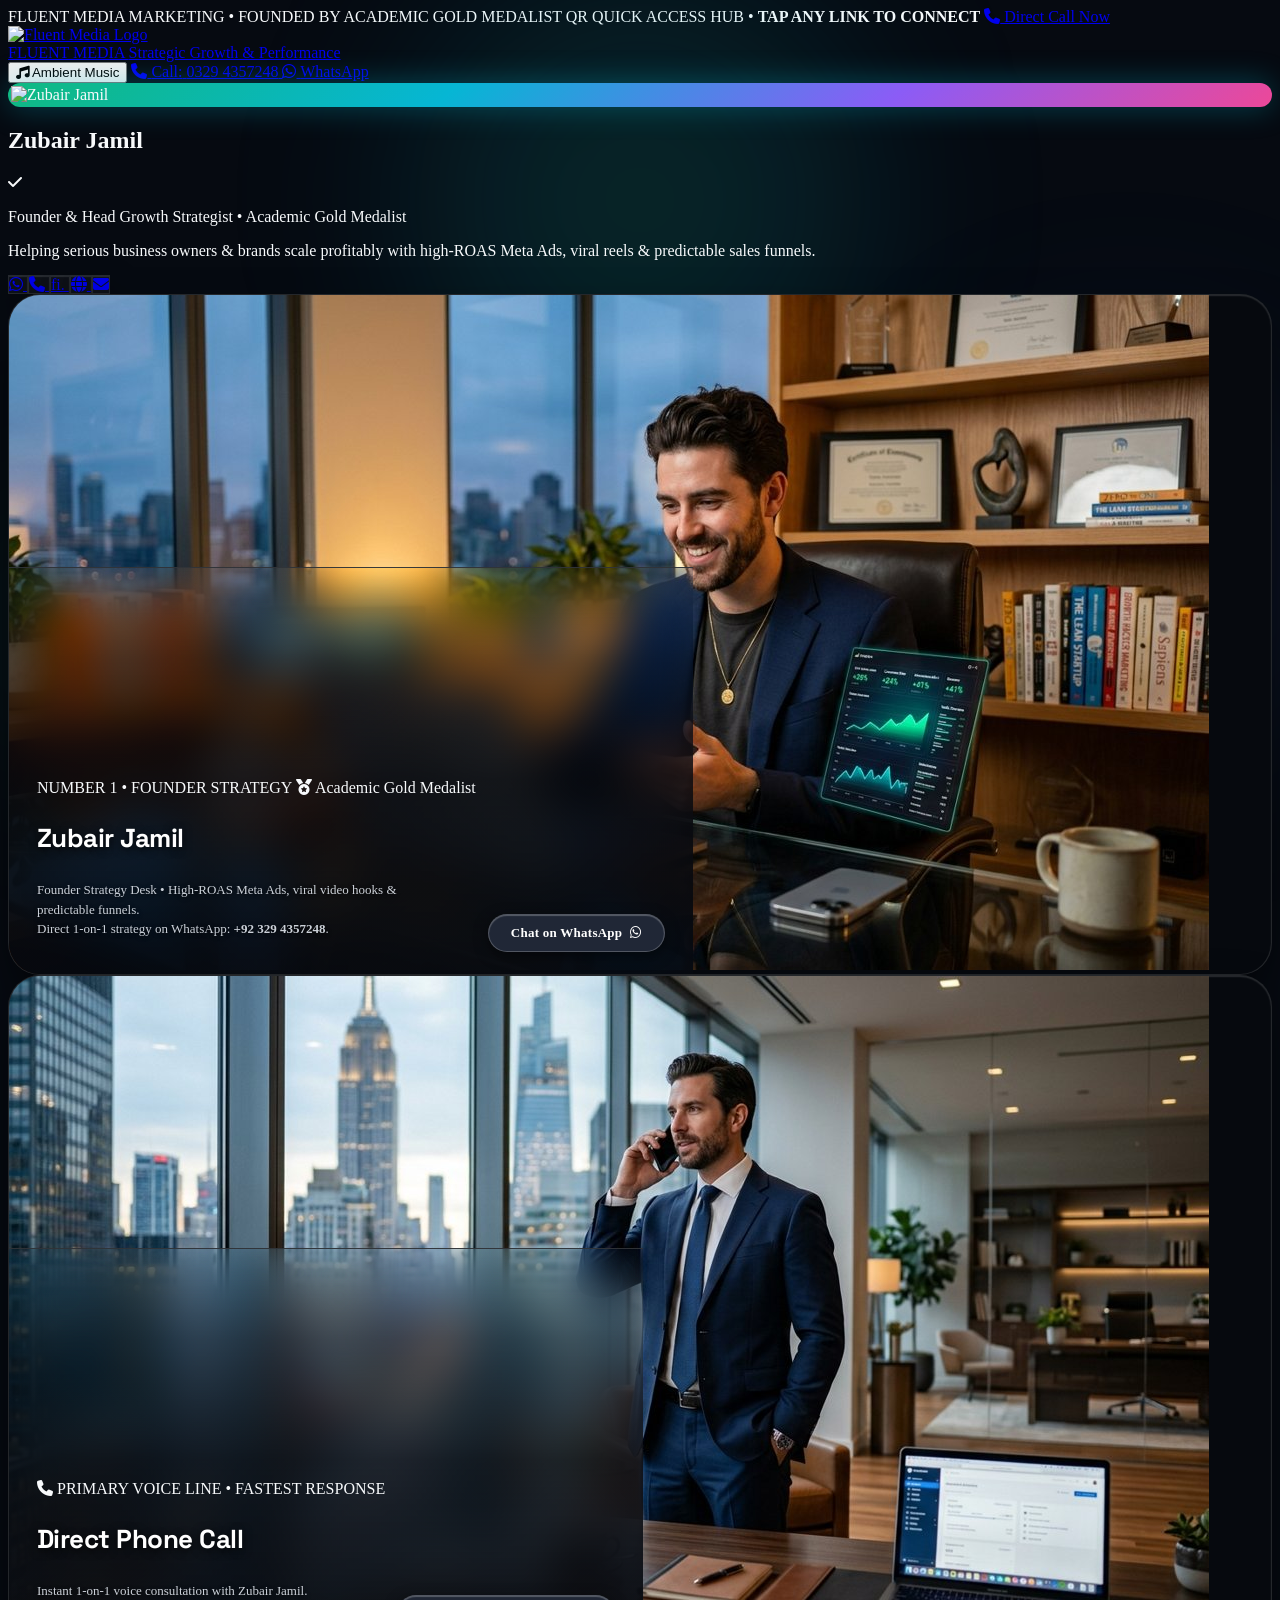
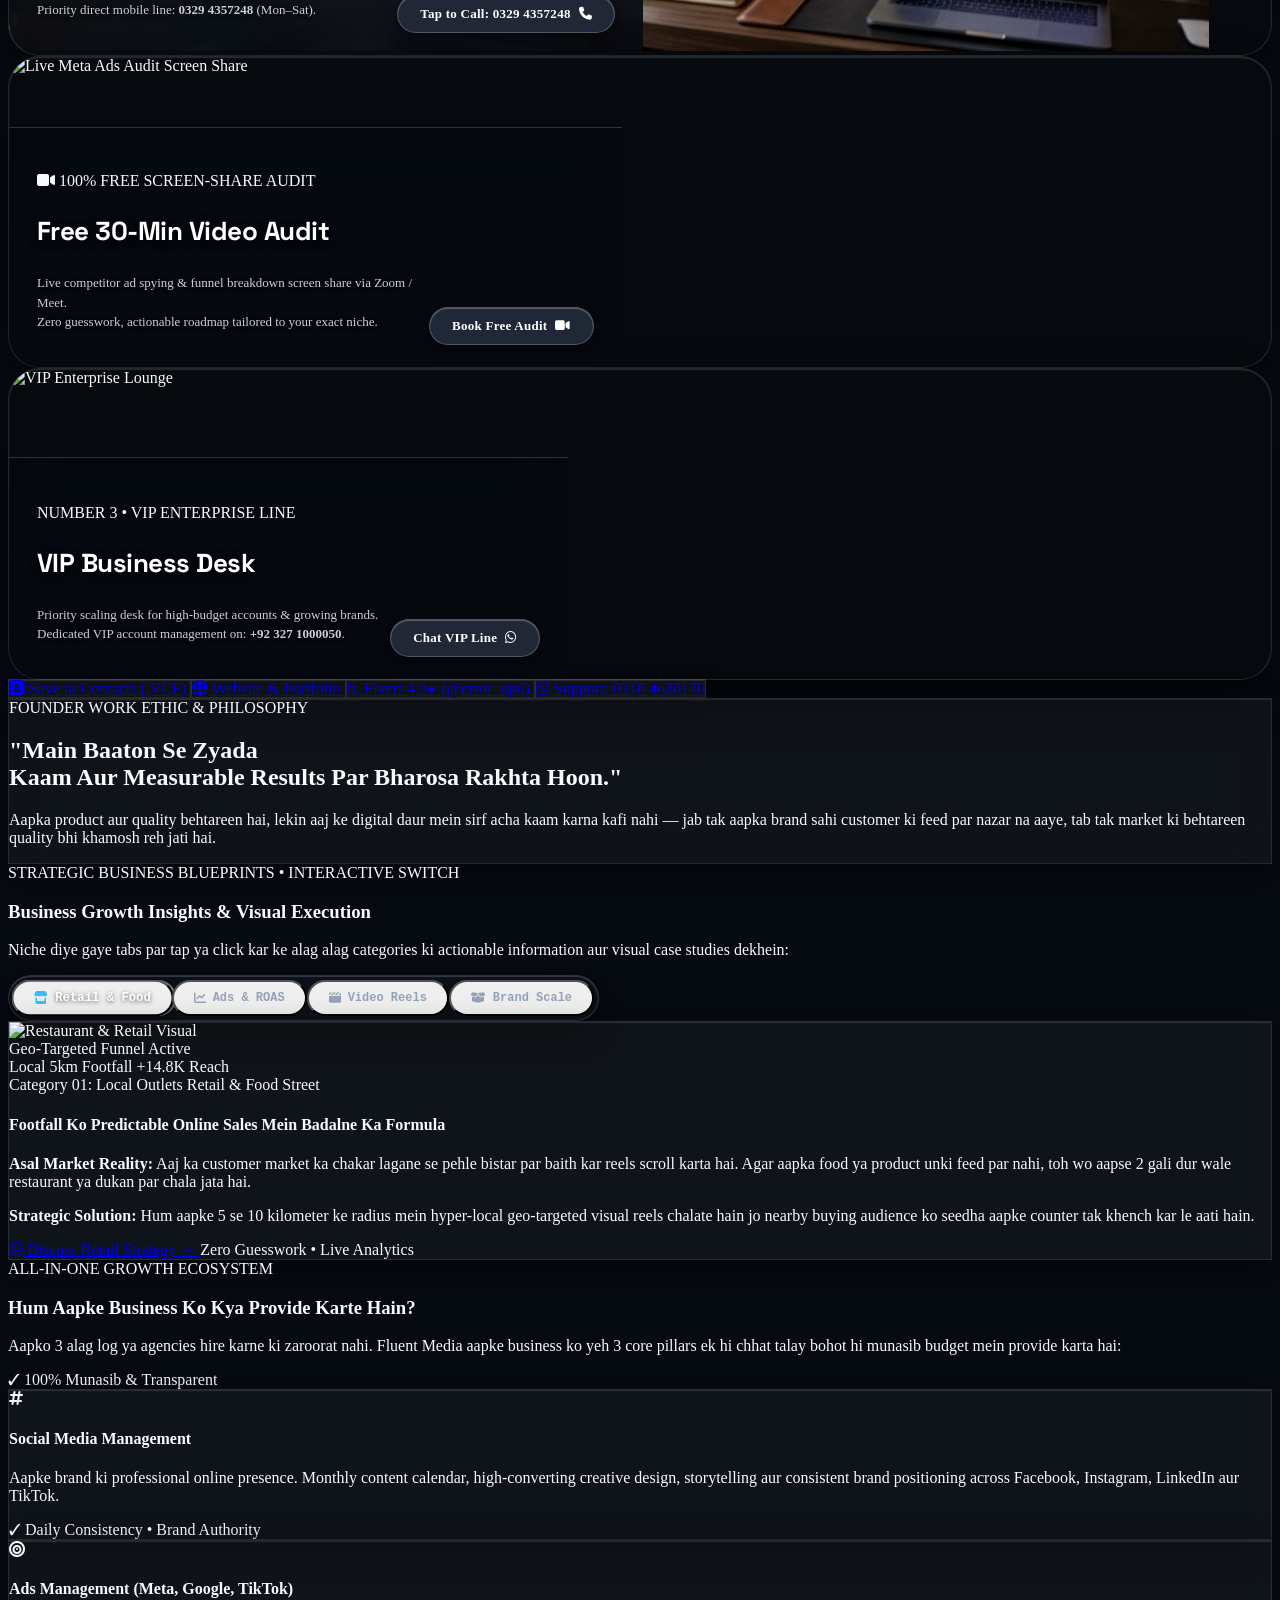
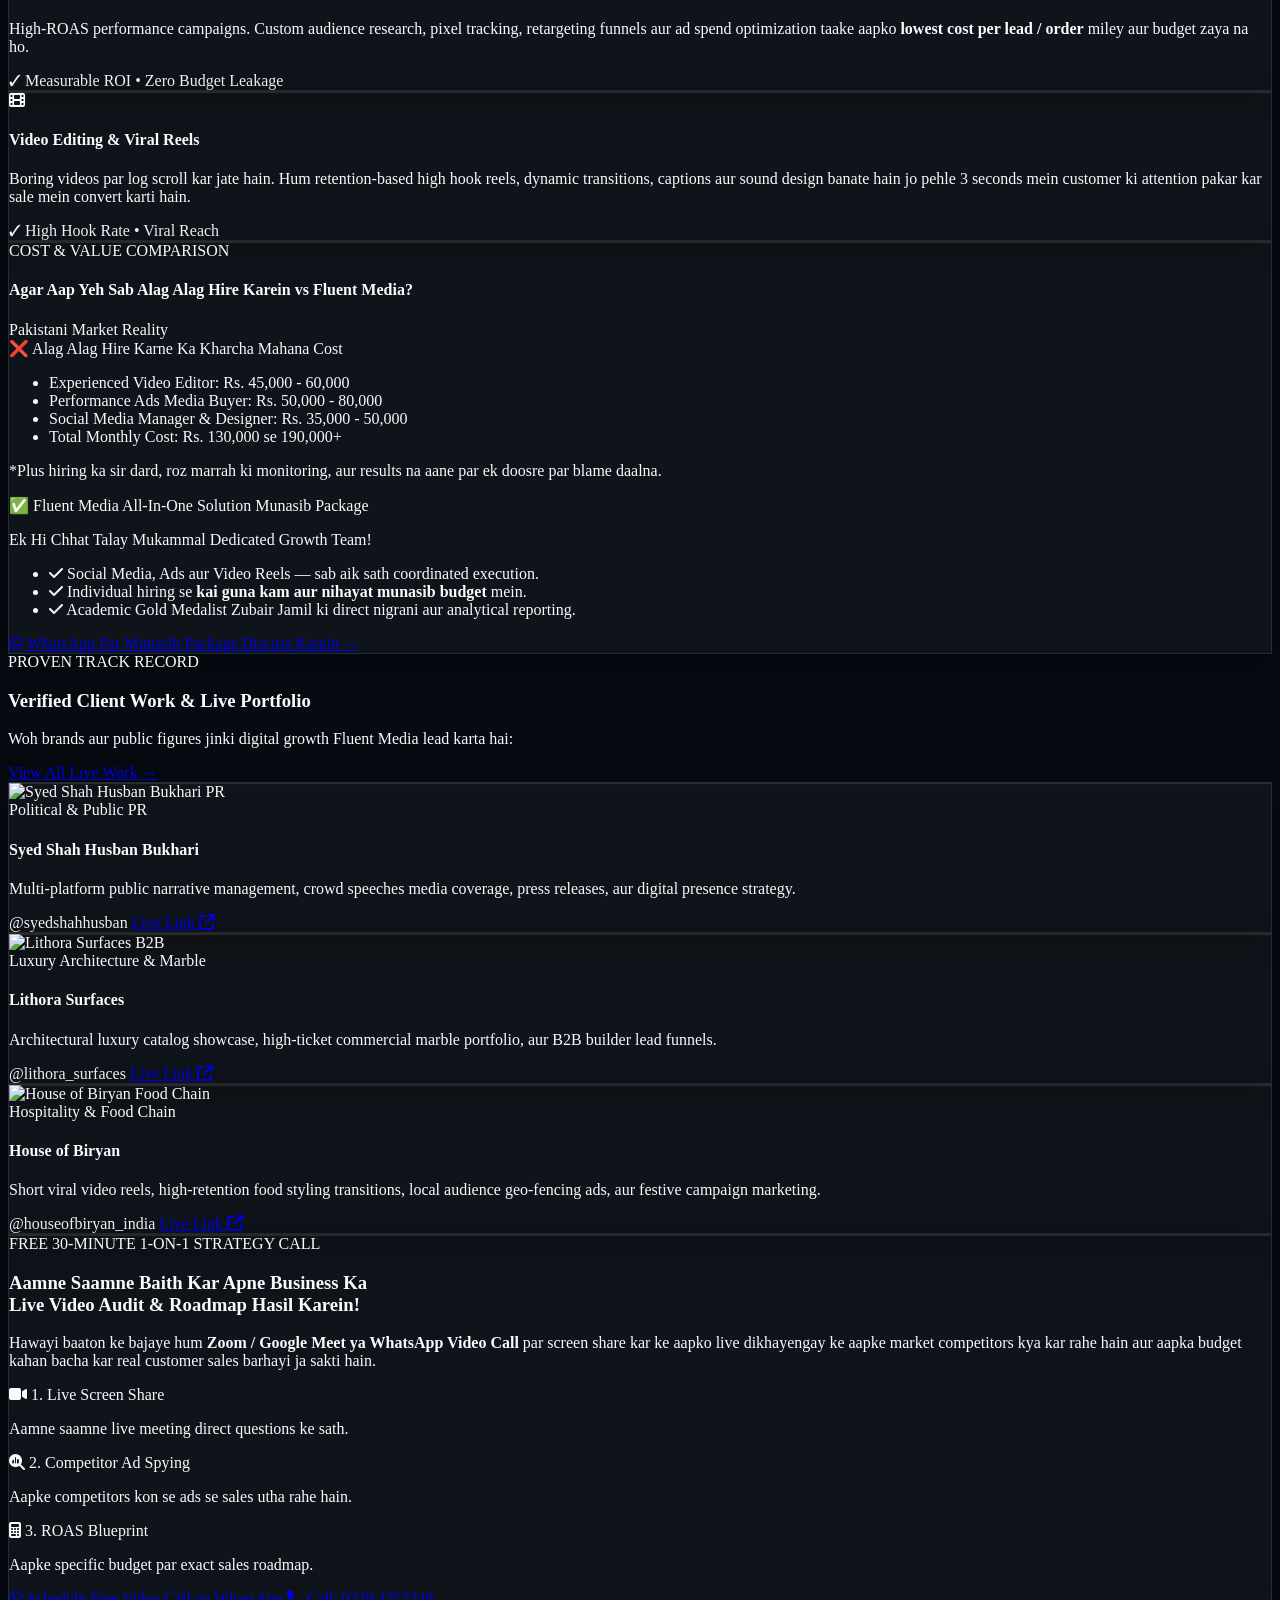
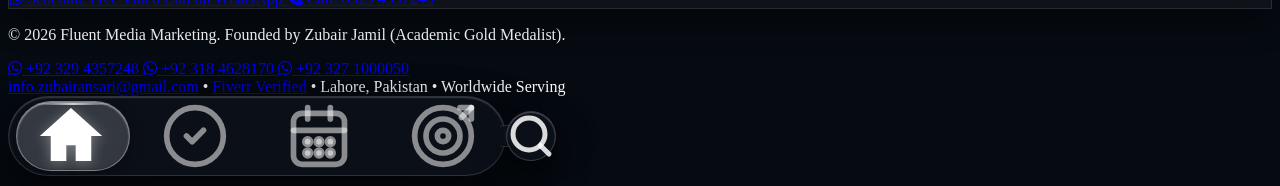
==== connect.html @ 04d63421 "Initial commit: Fluent Media Marketing 3D Portfolio & Glassmorphic Growth Hub" ====
<!DOCTYPE html>
<html lang="ur" class="scroll-smooth">
<head>
  <!-- Google tag (gtag.js) -->
  <script async src="https://www.googletagmanager.com/gtag/js?id=G-RV52LHRRK8"></script>
  <script>
    window.dataLayer = window.dataLayer || [];
    function gtag(){dataLayer.push(arguments);}
    gtag('js', new Date());
    gtag('config', 'G-RV52LHRRK8');
  </script>
  <meta charset="UTF-8" />
  <meta name="viewport" content="width=device-width, initial-scale=1.0, maximum-scale=5.0" />
  
  <title>Zubair Jamil &bull; Fluent Media Marketing | Growth Hub</title>
  <meta name="description" content="Zubair Jamil (Academic Gold Medalist) - Founder Fluent Media Marketing. Performance marketing, Meta Ads, Video Reels & Social Media Management." />
  <link rel="canonical" href="https://fluent-media-marketing-bg11.vercel.app/connect.html" />

  <!-- Tailwind CSS CDN -->
  <script src="https://cdn.tailwindcss.com"></script>
  
  <!-- Fonts: Space Grotesk & Plus Jakarta Sans -->
  <link rel="preconnect" href="https://fonts.googleapis.com">
  <link rel="preconnect" href="https://fonts.gstatic.com" crossorigin>
  <link href="https://fonts.googleapis.com/css2?family=Plus+Jakarta+Sans:ital,wght@0,300;0,400;0,500;0,600;0,700;0,800;1,400&family=Space+Grotesk:wght@500;600;700;800&display=swap" rel="stylesheet">
  <link rel="stylesheet" href="https://cdnjs.cloudflare.com/ajax/libs/font-awesome/6.5.1/css/all.min.css" />

  <script>
    tailwind.config = {
      theme: {
        extend: {
          fontFamily: {
            sans: ['"Plus Jakarta Sans"', 'sans-serif'],
            display: ['"Space Grotesk"', 'sans-serif'],
            mono: ['ui-monospace', 'SFMono-Regular', 'Menlo', 'Monaco', 'Consolas', 'monospace'],
          }
        }
      }
    }
  </script>

  <style>
    ::-webkit-scrollbar { width: 6px; }
    ::-webkit-scrollbar-track { background: #06090e; }
    ::-webkit-scrollbar-thumb { background: #1e293b; border-radius: 3px; }
    ::-webkit-scrollbar-thumb:hover { background: #334155; }

    /* Ultra-Luxe Glassmorphism & Atmospheric Blur Canvas */
    body {
      background-color: #060a11;
      color: #f8fafc;
      overflow-x: hidden;
      position: relative;
    }

    /* Ambient Background Glow Spheres */
    .ambient-glow-1 {
      position: fixed;
      top: -100px;
      left: 50%;
      transform: translateX(-50%);
      width: 600px;
      height: 600px;
      background: radial-gradient(circle, rgba(16, 185, 129, 0.18) 0%, rgba(6, 182, 212, 0.12) 40%, transparent 70%);
      filter: blur(80px);
      pointer-events: none;
      z-index: 0;
    }

    .ambient-glow-2 {
      position: fixed;
      bottom: 10%;
      right: -100px;
      width: 500px;
      height: 500px;
      background: radial-gradient(circle, rgba(139, 92, 246, 0.12) 0%, rgba(59, 130, 246, 0.08) 50%, transparent 70%);
      filter: blur(90px);
      pointer-events: none;
      z-index: 0;
    }

    .ambient-glow-3 {
      position: fixed;
      top: 45%;
      left: -150px;
      width: 450px;
      height: 450px;
      background: radial-gradient(circle, rgba(16, 185, 129, 0.1) 0%, transparent 60%);
      filter: blur(85px);
      pointer-events: none;
      z-index: 0;
    }

    /* Frosted Glass Cards (Matches Reference Screenshots) */
    .glass-card {
      position: relative;
      overflow: hidden;
      background: rgba(255, 255, 255, 0.04);
      backdrop-filter: blur(20px);
      -webkit-backdrop-filter: blur(20px);
      border: 1px solid rgba(255, 255, 255, 0.1);
      box-shadow: 0 10px 30px 0 rgba(0, 0, 0, 0.4), inset 0 1px 1px 0 rgba(255, 255, 255, 0.12);
      transition: transform 0.28s cubic-bezier(0.34, 1.56, 0.64, 1), box-shadow 0.25s ease, background 0.25s ease, border-color 0.25s ease;
    }

    .glass-card:hover {
      background: rgba(255, 255, 255, 0.07);
      border-color: rgba(255, 255, 255, 0.22);
      box-shadow: 0 16px 40px 0 rgba(0, 0, 0, 0.55), inset 0 1px 1px 0 rgba(255, 255, 255, 0.2);
      transform: translateY(-2px);
    }

    /* Glassmorphic Linktree Action Button Cards (Exact Match to Image 4) */
    .glass-link-btn {
      position: relative;
      overflow: hidden;
      background: rgba(255, 255, 255, 0.05);
      backdrop-filter: blur(24px);
      -webkit-backdrop-filter: blur(24px);
      border: 1px solid rgba(255, 255, 255, 0.12);
      box-shadow: 0 8px 24px -4px rgba(0, 0, 0, 0.35), inset 0 1px 1px 0 rgba(255, 255, 255, 0.12);
      transition: all 0.22s cubic-bezier(0.16, 1, 0.3, 1);
    }

    .glass-link-btn:hover {
      background: rgba(255, 255, 255, 0.09);
      border-color: rgba(255, 255, 255, 0.25);
      transform: translateY(-2px);
      box-shadow: 0 12px 32px -4px rgba(0, 0, 0, 0.45), inset 0 1px 1px 0 rgba(255, 255, 255, 0.22);
    }

    /* Glowing Avatar Ring (Exact Match to Image 4) */
    .avatar-glow-ring {
      background: linear-gradient(135deg, #10b981 0%, #06b6d4 35%, #8b5cf6 70%, #ec4899 100%);
      padding: 3px;
      border-radius: 9999px;
      box-shadow: 0 0 30px rgba(6, 182, 212, 0.35);
    }

    /* ============================================================
       WATER DROP COALESCENCE & MERGING SYSTEM (2 DROPS MATCHING)
       ============================================================ */

    /* ============================================================
    /* ============================================================
       APOLLO 11 FROSTED GLASS CARDS (EXACT MATCH TO media_1790269827206.jpg)
       ============================================================ */
    .apollo-card {
      position: relative;
      border-radius: 28px;
      overflow: hidden;
      background: #06090e;
      border: 1px solid rgba(255, 255, 255, 0.12);
      box-shadow: 0 20px 48px -10px rgba(0, 0, 0, 0.75), inset 0 1px 1.5px rgba(255, 255, 255, 0.15);
      transition: transform 0.35s cubic-bezier(0.16, 1, 0.3, 1), box-shadow 0.35s ease, border-color 0.35s ease;
      min-height: 290px;
    }

    @media (min-width: 640px) {
      .apollo-card {
        min-height: 310px;
        border-radius: 32px;
      }
    }

    .apollo-card:hover {
      transform: translateY(-4px);
      box-shadow: 0 28px 60px -8px rgba(0, 0, 0, 0.88), 0 0 24px rgba(255, 255, 255, 0.08);
      border-color: rgba(255, 255, 255, 0.28);
    }

    /* Top Brand & Meta Header inside Card (Optional, clean and transparent with ZERO dark vintage cuts) */
    .apollo-card-header {
      display: none; /* Removed completely to eliminate vintage top cut, heart/dot clutter and preserve clean edge-to-edge photo */
    }

    /* The Cinematic Card Background Image */
    .apollo-card-img {
      position: absolute;
      inset: 0;
      width: 100%;
      height: 100%;
      object-fit: cover;
      object-position: center 30%;
      transition: transform 0.6s cubic-bezier(0.16, 1, 0.3, 1), filter 0.6s ease;
    }

    .apollo-card:hover .apollo-card-img {
      transform: scale(1.05);
    }

    /* CINEMATIC FROSTED GLASS SHELF (EXACT 50/50 SPLIT ACROSS ALL CARDS) */
    .apollo-glass-shelf {
      position: absolute;
      bottom: 0;
      inset-x: 0;
      z-index: 10;
      min-height: 52%;
      padding: 36px 20px 20px 20px;
      
      /* Pure translucent frosted glass shelf with subtle hairline edge and diffused backdrop blur */
      background: linear-gradient(to top, 
        rgba(6, 9, 15, 0.95) 0%, 
        rgba(6, 9, 15, 0.82) 48%, 
        rgba(6, 9, 15, 0.45) 78%, 
        rgba(6, 9, 15, 0.12) 95%, 
        transparent 100%
      );
      backdrop-filter: blur(24px) saturate(180%);
      -webkit-backdrop-filter: blur(24px) saturate(180%);
      border-top: 1px solid rgba(255, 255, 255, 0.16);
      
      display: flex;
      flex-direction: column;
      justify-content: flex-end;
      gap: 12px;
    }

    @media (min-width: 640px) {
      .apollo-glass-shelf {
        flex-direction: row;
        align-items: flex-end;
        justify-content: space-between;
        padding: 44px 28px 22px 28px;
        min-height: 50%;
      }
    }

    .apollo-title {
      font-family: 'Space Grotesk', -apple-system, sans-serif;
      font-size: 22px;
      font-weight: 700;
      line-height: 1.2;
      color: #ffffff;
      letter-spacing: -0.02em;
      text-shadow: 0 2px 10px rgba(0, 0, 0, 0.9);
    }

    @media (min-width: 640px) {
      .apollo-title {
        font-size: 26px;
      }
    }

    .apollo-subtitle {
      font-size: 12px;
      line-height: 1.5;
      color: rgba(226, 232, 240, 0.9);
      font-weight: 400;
      max-width: 380px;
      text-shadow: 0 1px 4px rgba(0, 0, 0, 0.8);
    }

    @media (min-width: 640px) {
      .apollo-subtitle {
        font-size: 13px;
      }
    }

    /* Pill Action Button on Bottom Right (Exact Match to Apollo 11 "Learn more") */
    .apollo-contact-btn {
      display: inline-flex;
      align-items: center;
      justify-content: center;
      gap: 8px;
      padding: 10px 22px;
      border-radius: 9999px;
      background: rgba(35, 43, 58, 0.92);
      backdrop-filter: blur(14px);
      -webkit-backdrop-filter: blur(14px);
      border: 1px solid rgba(255, 255, 255, 0.22);
      color: #ffffff !important;
      font-weight: 600;
      font-size: 13px;
      letter-spacing: 0.02em;
      white-space: nowrap;
      box-shadow: 0 4px 14px rgba(0, 0, 0, 0.5), inset 0 1px 1px rgba(255, 255, 255, 0.25);
      transition: all 0.22s cubic-bezier(0.16, 1, 0.3, 1);
      flex-shrink: 0;
      cursor: pointer;
      text-decoration: none;
    }

    .apollo-contact-btn:hover {
      background: rgba(255, 255, 255, 0.18);
      border-color: rgba(255, 255, 255, 0.5);
      transform: translateY(-2px) scale(1.02);
      box-shadow: 0 6px 20px rgba(0, 0, 0, 0.6), inset 0 1px 2px rgba(255, 255, 255, 0.4);
      color: #ffffff !important;
    }

    .apollo-contact-btn:active {
      transform: translateY(0) scale(0.98);
    }

    /* ============================================================
       WATER DROP COALESCENCE & MERGING SYSTEM (2 DROPS MATCHING)
       ============================================================ */

    /* ============================================================
       REFINED LUXURY FROSTED GLASS SWITCH & DOCK SYSTEM
       ============================================================ */

    /* SEGMENTED SWITCH CONTROL */
    .switch-bar-container {
      position: relative;
      display: inline-flex;
      background: rgba(14, 18, 26, 0.85);
      backdrop-filter: blur(24px) saturate(180%);
      -webkit-backdrop-filter: blur(24px) saturate(180%);
      border: 1px solid rgba(255, 255, 255, 0.14);
      border-radius: 9999px;
      padding: 4px;
      box-shadow: 0 16px 36px rgba(0, 0, 0, 0.6), inset 0 1px 1px rgba(255, 255, 255, 0.18);
    }

    /* PURE ELEGANT FROSTED GLASS GLIDER (SWITCH) */
    .switch-pill-glider {
      position: absolute;
      top: 4px;
      bottom: 4px;
      left: 4px;
      border-radius: 9999px;
      pointer-events: none;
      z-index: 1;
      background: rgba(255, 255, 255, 0.15);
      backdrop-filter: blur(14px) brightness(120%);
      -webkit-backdrop-filter: blur(14px) brightness(120%);
      border: 1px solid rgba(255, 255, 255, 0.32);
      box-shadow: 
        0 4px 14px rgba(0, 0, 0, 0.35),
        inset 0 1px 1.5px rgba(255, 255, 255, 0.5),
        inset 0 -1px 1px rgba(0, 0, 0, 0.2);
      transition: 
        left 0.32s cubic-bezier(0.25, 1, 0.5, 1), 
        width 0.32s cubic-bezier(0.25, 1, 0.5, 1), 
        transform 0.2s cubic-bezier(0.25, 1, 0.5, 1);
      will-change: left, width, transform;
    }

    .switch-pill-glider::after {
      content: '';
      position: absolute;
      top: 1px;
      left: 15%;
      right: 15%;
      height: 1.5px;
      border-radius: 9999px;
      background: linear-gradient(90deg, transparent, rgba(255, 255, 255, 0.75) 50%, transparent);
      pointer-events: none;
    }

    .switch-tab-btn {
      position: relative;
      z-index: 2;
      padding: 9px 20px;
      border-radius: 9999px;
      font-size: 12px;
      font-weight: 700;
      font-family: ui-monospace, monospace;
      transition: color 0.25s ease, transform 0.25s ease;
      display: flex;
      align-items: center;
      gap: 7px;
      white-space: nowrap;
      color: #94a3b8;
    }

    .switch-tab-btn.active {
      color: #ffffff !important;
      transform: scale(1.02);
    }

    .switch-tab-btn.active span {
      color: #ffffff !important;
      text-shadow: 0 1px 4px rgba(0, 0, 0, 0.6);
    }

    .switch-tab-btn.active i {
      color: #38bdf8 !important;
    }

    .switch-tab-btn:not(.active):hover {
      color: #f1f5f9;
    }

    /* FLOATING BOTTOM DOCK - CLEAN APPLE VISIONOS GLASS */
    .dock-pill-wrapper {
      position: relative;
      display: inline-flex;
      align-items: center;
      justify-content: center;
    }

    .dock-ambient-glow {
      position: absolute;
      inset: -10px -20px;
      border-radius: 9999px;
      background: radial-gradient(ellipse at 50% 50%, rgba(0, 0, 0, 0.65) 0%, transparent 75%);
      filter: blur(16px);
      pointer-events: none;
      z-index: 0;
    }

    .dock-pill-bar {
      position: relative;
      z-index: 1;
      display: inline-flex;
      align-items: center;
      background: rgba(14, 18, 26, 0.85);
      backdrop-filter: blur(28px) saturate(180%);
      -webkit-backdrop-filter: blur(28px) saturate(180%);
      border: 1px solid rgba(255, 255, 255, 0.14);
      border-radius: 9999px;
      padding: 5px 6px;
      gap: 12px;
      box-shadow: 0 20px 48px -6px rgba(0, 0, 0, 0.75), inset 0 1px 1.5px rgba(255, 255, 255, 0.2);
    }

    /* PURE ELEGANT FROSTED GLASS GLIDER (DOCK - NO NEON BLUE!) */
    .dock-glider {
      position: absolute;
      top: 4px;
      bottom: 4px;
      left: 6px;
      border-radius: 9999px;
      pointer-events: none;
      z-index: 1;
      background: rgba(255, 255, 255, 0.16);
      backdrop-filter: blur(16px) brightness(120%);
      -webkit-backdrop-filter: blur(16px) brightness(120%);
      border: 1px solid rgba(255, 255, 255, 0.35);
      box-shadow: 
        0 4px 14px rgba(0, 0, 0, 0.35),
        inset 0 1px 1.5px rgba(255, 255, 255, 0.55),
        inset 0 -1px 1px rgba(0, 0, 0, 0.2);
      transition: 
        left 0.32s cubic-bezier(0.25, 1, 0.5, 1), 
        width 0.32s cubic-bezier(0.25, 1, 0.5, 1), 
        transform 0.2s cubic-bezier(0.25, 1, 0.5, 1);
      will-change: left, width, transform;
    }

    .dock-glider::after {
      content: '';
      position: absolute;
      top: 1px;
      left: 15%;
      right: 15%;
      height: 1.5px;
      border-radius: 9999px;
      background: linear-gradient(90deg, transparent, rgba(255, 255, 255, 0.75) 50%, transparent);
      pointer-events: none;
    }

    .dock-item-btn {
      position: relative;
      z-index: 2;
      padding: 10px 22px;
      min-width: 68px;
      height: 48px;
      border-radius: 9999px;
      display: flex;
      align-items: center;
      justify-content: center;
      color: rgba(255, 255, 255, 0.52);
      transition: color 0.25s ease, transform 0.25s ease;
      cursor: pointer;
    }

    @media (max-width: 480px) {
      .dock-pill-bar {
        gap: 6px;
        padding: 4px;
      }
      .dock-item-btn {
        padding: 8px 14px;
        min-width: 52px;
        height: 44px;
      }
    }

    .dock-item-btn svg {
      transition: transform 0.25s ease, filter 0.25s ease, color 0.25s ease;
    }

    .dock-item-btn.active {
      color: #ffffff !important;
    }

    .dock-item-btn.active svg {
      color: #ffffff !important;
      filter: drop-shadow(0 2px 6px rgba(255, 255, 255, 0.35));
      transform: scale(1.1);
    }

    .dock-item-btn:not(.active):hover {
      color: rgba(255, 255, 255, 0.9);
      transform: translateY(-1px);
    }

    /* Clean Frosted Bridge & Circle Action */
    .dock-liquid-bridge {
      width: 12px;
      height: 20px;
      background: rgba(14, 18, 26, 0.85);
      border-top: 1px solid rgba(255, 255, 255, 0.14);
      border-bottom: 1px solid rgba(255, 255, 255, 0.14);
      margin-left: -6px;
      margin-right: -6px;
      z-index: 1;
      border-radius: 3px;
    }

    .dock-circle-action {
      position: relative;
      z-index: 2;
      width: 48px;
      height: 48px;
      border-radius: 50%;
      background: rgba(14, 18, 26, 0.85);
      backdrop-filter: blur(28px);
      -webkit-backdrop-filter: blur(28px);
      border: 1px solid rgba(255, 255, 255, 0.18);
      display: flex;
      align-items: center;
      justify-content: center;
      box-shadow: 0 16px 32px rgba(0, 0, 0, 0.6), inset 0 1px 1px rgba(255, 255, 255, 0.25);
      cursor: pointer;
      transition: transform 0.22s ease, background 0.22s ease, border-color 0.22s ease;
      color: rgba(255, 255, 255, 0.85);
    }

    .dock-circle-action:hover {
      transform: scale(1.06);
      background: rgba(255, 255, 255, 0.15);
      border-color: rgba(255, 255, 255, 0.4);
      color: #ffffff;
      box-shadow: 0 0 16px rgba(255, 255, 255, 0.25);
    }

    /* Icon Outline/Solid Morphing */
    .dock-item-btn.active .home-icon-solid,
    .dock-item-btn.active .check-icon-solid,
    .dock-item-btn.active .cal-icon-solid,
    .dock-item-btn.active .target-icon-solid {
      display: block !important;
    }

    .dock-item-btn.active .home-icon-outline,
    .dock-item-btn.active .check-icon-outline,
    .dock-item-btn.active .cal-icon-outline,
    .dock-item-btn.active .target-icon-outline {
      display: none !important;
    }

    .dock-item-btn:not(.active) .home-icon-solid,
    .dock-item-btn:not(.active) .check-icon-solid,
    .dock-item-btn:not(.active) .cal-icon-solid,
    .dock-item-btn:not(.active) .target-icon-solid {
      display: none !important;
    }

    .dock-item-btn:not(.active) .home-icon-outline,
    .dock-item-btn:not(.active) .check-icon-outline,
    .dock-item-btn:not(.active) .cal-icon-outline,
    .dock-item-btn:not(.active) .target-icon-outline {
      display: block !important;
    }

    /* Floating Micro-Tooltip above dock icon */
    .dock-tooltip {
      position: absolute;
      bottom: calc(100% + 14px);
      left: 50%;
      transform: translateX(-50%) translateY(6px);
      padding: 5px 12px;
      border-radius: 9999px;
      background: rgba(15, 23, 42, 0.92);
      backdrop-filter: blur(16px);
      -webkit-backdrop-filter: blur(16px);
      border: 1px solid rgba(255, 255, 255, 0.18);
      color: #f8fafc;
      font-family: ui-monospace, monospace;
      font-size: 10px;
      font-weight: 700;
      white-space: nowrap;
      pointer-events: none;
      opacity: 0;
      transition: opacity 0.2s ease, transform 0.2s cubic-bezier(0.16, 1, 0.3, 1);
      box-shadow: 0 8px 20px rgba(0, 0, 0, 0.5);
      z-index: 20;
    }

    .dock-item-btn:hover .dock-tooltip {
      opacity: 1;
      transform: translateX(-50%) translateY(0);
    }

    /* ELEGANT SUBTLE TAP FEEDBACK (REPLACES MESSY DROPLETS) */
    .elegant-tap-pulse {
      position: absolute;
      width: 48px;
      height: 48px;
      border-radius: 50%;
      background: radial-gradient(circle, rgba(255, 255, 255, 0.25) 0%, rgba(255, 255, 255, 0.05) 55%, transparent 75%);
      pointer-events: none;
      transform: translate(-50%, -50%) scale(0.4);
      opacity: 0.85;
      transition: transform 0.35s cubic-bezier(0.16, 1, 0.3, 1), opacity 0.35s ease-out;
      z-index: 50;
    }

    /* Switchable Information Slide Panel (Smooth, Clean Fade) */
    .info-slide-panel {
      display: none;
      opacity: 0;
      transform: translateY(10px);
      transition: opacity 0.35s cubic-bezier(0.16, 1, 0.3, 1), transform 0.35s cubic-bezier(0.16, 1, 0.3, 1);
    }

    .info-slide-panel.active {
      display: block;
      animation: panelFadeIn 0.35s cubic-bezier(0.16, 1, 0.3, 1) forwards;
    }

    @keyframes panelFadeIn {
      0% {
        opacity: 0;
        transform: translateY(10px);
      }
      100% {
        opacity: 1;
        transform: translateY(0);
      }
    }

    /* Subtle Card Recoil on Tap */
    .card-liquid-recoil {
      animation: cardSubtleRecoil 0.26s cubic-bezier(0.25, 1, 0.5, 1) !important;
    }

    @keyframes cardSubtleRecoil {
      0% { transform: scale(1); }
      50% { transform: scale(0.992); }
      100% { transform: scale(1); }
    }

    /* Scroll Reveal */
    .reveal {
      opacity: 0;
      transform: translateY(22px);
      transition: opacity 0.6s cubic-bezier(0.16, 1, 0.3, 1), transform 0.6s cubic-bezier(0.16, 1, 0.3, 1);
      will-change: opacity, transform;
    }

    .reveal.active {
      opacity: 1;
      transform: translateY(0);
    }

    @media (prefers-reduced-motion: reduce) {
      .reveal, .switch-pill-glider, .dock-glider, .info-slide-panel {
        opacity: 1 !important;
        transform: none !important;
        transition: none !important;
      }
    }
  </style>
</head>

<body class="selection:bg-emerald-500 selection:text-white min-h-screen flex flex-col justify-between antialiased">

  <!-- Atmospheric Background Glow Elements -->
  <div class="ambient-glow-1"></div>
  <div class="ambient-glow-2"></div>
  <div class="ambient-glow-3"></div>

  <!-- Top Announcement Bar (Glass Frosted Header) -->
  <div class="relative z-30 bg-black/40 backdrop-blur-md border-b border-white/10 py-2.5 px-4 text-center text-[11px] sm:text-xs font-mono tracking-wider uppercase text-slate-300">
    <div class="max-w-5xl mx-auto flex items-center justify-between flex-wrap gap-2">
      <span class="flex items-center gap-2">
        <span class="w-2 h-2 rounded-full bg-emerald-400 inline-block animate-pulse"></span>
        <span class="font-bold text-white">FLUENT MEDIA MARKETING</span> &bull; <span>FOUNDED BY ACADEMIC GOLD MEDALIST</span>
      </span>
      <span class="hidden sm:inline text-slate-400">
        QR QUICK ACCESS HUB &bull; <strong class="text-white">TAP ANY LINK TO CONNECT</strong>
      </span>
      <a href="tel:03294357248" class="text-emerald-400 hover:text-emerald-300 hover:underline font-bold flex items-center gap-1">
        <i class="fa-solid fa-phone text-[10px]"></i> Direct Call Now
      </a>
    </div>
  </div>

  <!-- Main Navigation Header (Frosted Glass) -->
  <header class="relative z-30 border-b border-white/10 bg-[#060a11]/80 backdrop-blur-xl sticky top-0">
    <div class="max-w-5xl mx-auto px-4 sm:px-6 h-18 sm:h-20 flex items-center justify-between">
      
      <!-- Brand Logo & Name -->
      <a href="https://fluent-media-marketing-bg11.vercel.app/" class="flex items-center gap-3 group">
        <img src="https://i.postimg.cc/5X6rKV8G/fluent-media-marketing-serviecs.png" alt="Fluent Media Logo" class="w-10 h-10 object-contain rounded-xl p-1 bg-white/5 border border-white/15 shadow-sm" />
        <div class="flex flex-col">
          <span class="text-base sm:text-lg font-extrabold text-white font-display tracking-tight group-hover:text-emerald-400 transition-colors">
            FLUENT MEDIA
          </span>
          <span class="text-[9px] uppercase tracking-widest text-slate-400 font-mono">
            Strategic Growth & Performance
          </span>
        </div>
      </a>

      <!-- Quick Action Buttons & Ambient Music Audio Toggle -->
      <div class="flex items-center gap-2 sm:gap-3">
        <!-- Ambient Music Toggle (Web Audio API Synthesizer) -->
        <button id="ambientAudioBtn" onclick="toggleAmbientMusic()" class="flex items-center gap-1.5 px-2.5 sm:px-3 py-2 rounded-xl bg-slate-800/90 hover:bg-slate-700/90 border border-white/15 text-xs font-mono text-emerald-400 transition-all cursor-pointer shadow-sm" title="Toggle Calming Ambient Music">
          <i id="audioIcon" class="fa-solid fa-music text-xs text-slate-300"></i>
          <span id="audioStatusText" class="hidden sm:inline text-[11px] text-slate-300">Ambient Music</span>
          <span id="audioWaves" class="hidden items-center gap-0.5">
            <span class="w-0.5 h-2.5 bg-emerald-400 rounded-full animate-pulse"></span>
            <span class="w-0.5 h-3.5 bg-emerald-400 rounded-full animate-pulse delay-75"></span>
            <span class="w-0.5 h-2 bg-emerald-400 rounded-full animate-pulse delay-150"></span>
          </span>
        </button>

        <a href="tel:03294357248" class="flex items-center gap-1.5 px-3 py-2 rounded-xl bg-amber-500/10 border border-amber-500/30 text-xs font-mono text-amber-300 hover:bg-amber-500/20 transition-all font-bold">
          <i class="fa-solid fa-phone text-amber-400 text-xs"></i>
          <span class="hidden sm:inline">Call:</span> <span>0329 4357248</span>
        </a>
        <a href="https://wa.me/923294357248?text=Salam%20Zubair!%20Maine%20aapka%20QR%20code%20scan%20kiya%20hai." target="_blank" class="px-3.5 sm:px-4 py-2 rounded-xl bg-emerald-600 hover:bg-emerald-500 text-white text-xs font-bold font-mono tracking-wider transition-all flex items-center gap-2 shadow-lg shadow-emerald-950">
          <i class="fa-brands fa-whatsapp text-sm"></i> <span class="hidden sm:inline">WhatsApp</span>
        </a>
      </div>

    </div>
  </header>

  <!-- Main Content Container -->
  <main class="relative z-10 max-w-5xl mx-auto px-4 sm:px-6 py-8 sm:py-12 space-y-12 sm:space-y-16 flex-grow">

    <!-- 1. HERO BIO PROFILE HUB (EXACT MATCH TO IMAGE 4 - MAYA JOHNSON / LINKTREE STYLE) -->
    <section class="reveal max-w-xl mx-auto text-center space-y-5 pt-2">
      
      <!-- Glowing Circular Avatar -->
      <div class="flex justify-center">
        <div class="avatar-glow-ring">
          <div class="w-28 h-28 sm:w-32 sm:h-32 rounded-full overflow-hidden border-2 border-slate-900 bg-slate-800">
            <img src="https://files.catbox.moe/mhlqby.jpeg" alt="Zubair Jamil" class="w-full h-full object-cover" />
          </div>
        </div>
      </div>

      <!-- Founder Name & Verified Badge -->
      <div class="space-y-1">
        <div class="flex items-center justify-center gap-2">
          <h1 class="text-2xl sm:text-3xl font-extrabold text-white font-display">
            Zubair Jamil
          </h1>
          <span class="w-6 h-6 rounded-full bg-sky-500 text-white flex items-center justify-center text-xs shadow-sm">
            <i class="fa-solid fa-check"></i>
          </span>
        </div>
        <p class="text-xs sm:text-sm font-mono text-emerald-400 font-bold uppercase tracking-wider">
          Founder & Head Growth Strategist &bull; Academic Gold Medalist
        </p>
        <p class="text-xs sm:text-sm text-slate-300 font-light max-w-md mx-auto pt-1 leading-relaxed">
          Helping serious business owners & brands scale profitably with high-ROAS Meta Ads, viral reels & predictable sales funnels.
        </p>
      </div>

      <!-- Quick Social / Action Pill Icons Row (Exact Match to Image 4) -->
      <div class="flex items-center justify-center gap-2.5 pt-1">
        <a href="https://wa.me/923294357248" target="_blank" class="w-10 h-10 rounded-full glass-card flex items-center justify-center text-emerald-400 hover:text-white hover:bg-emerald-600 transition-all text-sm" title="WhatsApp 1">
          <i class="fa-brands fa-whatsapp"></i>
        </a>
        <a href="tel:03294357248" class="w-10 h-10 rounded-full glass-card flex items-center justify-center text-amber-400 hover:text-white hover:bg-amber-600 transition-all text-sm" title="Direct Phone Call">
          <i class="fa-solid fa-phone"></i>
        </a>
        <a href="https://www.fiverr.com/s/K3ezqqW" target="_blank" class="w-10 h-10 rounded-full glass-card flex items-center justify-center text-emerald-400 hover:text-white hover:bg-emerald-600 transition-all text-xs font-bold font-mono" title="Fiverr Profile">
          fi.
        </a>
        <a href="https://fluent-media-marketing-bg11.vercel.app/" target="_blank" class="w-10 h-10 rounded-full glass-card flex items-center justify-center text-sky-400 hover:text-white hover:bg-sky-600 transition-all text-sm" title="Official Website">
          <i class="fa-solid fa-globe"></i>
        </a>
        <a href="mailto:info.zubairansari@gmail.com" class="w-10 h-10 rounded-full glass-card flex items-center justify-center text-purple-400 hover:text-white hover:bg-purple-600 transition-all text-sm" title="Email Us">
          <i class="fa-solid fa-envelope"></i>
        </a>
      </div>

      <!-- ============================================================
           APOLLO FROSTED GLASS CONTACT CARDS (CLEAN 50/50 SPLIT, ZERO TOP BLACK CUT)
           ============================================================ -->
      <div class="space-y-4 pt-3 text-left">

        <!-- CARD 1: ZUBAIR JAMIL FOUNDER STRATEGY DESK -->
        <div class="apollo-card group">
          <!-- Cinematic Background Image (Crisp in top half, diffused in bottom half) -->
          <img src="[data-uri]">

          <!-- The Frosted Glass Blur Shelf (Exact 50/50 split with luminous diffusion) -->
          <div class="apollo-glass-shelf">
            <div class="space-y-1.5">
              <div class="flex items-center gap-2 flex-wrap">
                <span class="px-2.5 py-0.5 rounded-full bg-emerald-500/25 border border-emerald-400/40 text-emerald-300 font-mono text-[10px] font-bold inline-flex items-center gap-1 shadow-sm">
                  <span class="w-1.5 h-1.5 rounded-full bg-emerald-400 animate-pulse"></span> NUMBER 1 &bull; FOUNDER STRATEGY
                </span>
                <span class="px-2.5 py-0.5 rounded-full bg-amber-500/20 border border-amber-400/40 text-amber-300 font-mono text-[10px] font-bold inline-flex items-center gap-1 shadow-sm">
                  <i class="fa-solid fa-medal text-amber-400"></i> Academic Gold Medalist
                </span>
              </div>
              <h3 class="apollo-title">Zubair Jamil</h3>
              <p class="apollo-subtitle">
                Founder Strategy Desk &bull; High-ROAS Meta Ads, viral video hooks & predictable funnels.<br class="hidden sm:inline">
                Direct 1-on-1 strategy on WhatsApp: <strong class="text-white font-mono">+92 329 4357248</strong>.
              </p>
            </div>
            <div>
              <a href="https://wa.me/923294357248?text=Salam%20Zubair!%20Maine%20aapka%20card%20dekh%20kar%20contact%20kiya%20hai.%20Mujhe%20apne%20business%20growth%20ke%20bare%20mein%20baat%20karni%20hai." target="_blank" class="apollo-contact-btn">
                <span>Chat on WhatsApp</span>
                <i class="fa-brands fa-whatsapp text-emerald-400 text-sm"></i>
              </a>
            </div>
          </div>
        </div>

        <!-- CARD 2: DIRECT PHONE CALL (0329 4357248) -->
        <div class="apollo-card group">
          <!-- Cinematic Background Image: Executive on Phone Call -->
          <img src="[data-uri]">

          <!-- The Frosted Glass Blur Shelf -->
          <div class="apollo-glass-shelf">
            <div class="space-y-1.5">
              <div class="flex items-center gap-2">
                <span class="px-2.5 py-0.5 rounded-full bg-amber-500/25 border border-amber-400/40 text-amber-300 font-mono text-[10px] font-bold inline-flex items-center gap-1 shadow-sm">
                  <i class="fa-solid fa-phone text-amber-400 text-[10px]"></i> PRIMARY VOICE LINE &bull; FASTEST RESPONSE
                </span>
              </div>
              <h3 class="apollo-title">Direct Phone Call</h3>
              <p class="apollo-subtitle">
                Instant 1-on-1 voice consultation with Zubair Jamil.<br class="hidden sm:inline">
                Priority direct mobile line: <strong class="text-white font-mono">0329 4357248</strong> (Mon&ndash;Sat).
              </p>
            </div>
            <div>
              <a href="tel:03294357248" class="apollo-contact-btn">
                <span>Tap to Call: 0329 4357248</span>
                <i class="fa-solid fa-phone text-amber-400 text-xs"></i>
              </a>
            </div>
          </div>
        </div>

        <!-- CARD 3: FREE 30-MIN VIDEO SCREEN SHARE AUDIT -->
        <div class="apollo-card group">
          <!-- Cinematic Background Image (The Approved Laptop Analytics Screen) -->
          <img src="https://images.unsplash.com/photo-1551288049-bebda4e38f71?auto=format&fit=crop&w=1200&q=80" alt="Live Meta Ads Audit Screen Share" class="apollo-card-img" />

          <!-- The Frosted Glass Blur Shelf -->
          <div class="apollo-glass-shelf">
            <div class="space-y-1.5">
              <div class="flex items-center gap-2">
                <span class="px-2.5 py-0.5 rounded-full bg-purple-500/25 border border-purple-400/40 text-purple-300 font-mono text-[10px] font-bold inline-flex items-center gap-1 shadow-sm">
                  <i class="fa-solid fa-video text-purple-400 text-[10px]"></i> 100% FREE SCREEN-SHARE AUDIT
                </span>
              </div>
              <h3 class="apollo-title">Free 30-Min Video Audit</h3>
              <p class="apollo-subtitle">
                Live competitor ad spying & funnel breakdown screen share via Zoom / Meet.<br class="hidden sm:inline">
                Zero guesswork, actionable roadmap tailored to your exact niche.
              </p>
            </div>
            <div>
              <a href="#audit" class="apollo-contact-btn">
                <span>Book Free Audit</span>
                <i class="fa-solid fa-video text-purple-400 text-xs"></i>
              </a>
            </div>
          </div>
        </div>

        <!-- CARD 4: VIP CLIENT BUSINESS DESK (0327 1000050) -->
        <div class="apollo-card group">
          <!-- Cinematic Background Image: High-Rise Corporate Tower -->
          <img src="https://images.unsplash.com/photo-1486406146926-c627a92ad1ab?auto=format&fit=crop&w=1200&q=80" alt="VIP Enterprise Lounge" class="apollo-card-img" />

          <!-- The Frosted Glass Blur Shelf -->
          <div class="apollo-glass-shelf">
            <div class="space-y-1.5">
              <div class="flex items-center gap-2">
                <span class="px-2.5 py-0.5 rounded-full bg-teal-500/25 border border-teal-400/40 text-teal-300 font-mono text-[10px] font-bold inline-flex items-center gap-1 shadow-sm">
                  <span class="w-1.5 h-1.5 rounded-full bg-teal-400 animate-pulse"></span> NUMBER 3 &bull; VIP ENTERPRISE LINE
                </span>
              </div>
              <h3 class="apollo-title">VIP Business Desk</h3>
              <p class="apollo-subtitle">
                Priority scaling desk for high-budget accounts & growing brands.<br class="hidden sm:inline">
                Dedicated VIP account management on: <strong class="text-white font-mono">+92 327 1000050</strong>.
              </p>
            </div>
            <div>
              <a href="https://wa.me/923271000050?text=Salam!%20Maine%20VIP%20Business%20Card%20se%20contact%20kiya%20hai.%20Mujhe%20high-budget%20scaling%20discuss%20karni%20hai." target="_blank" class="apollo-contact-btn">
                <span>Chat VIP Line</span>
                <i class="fa-brands fa-whatsapp text-teal-400 text-sm"></i>
              </a>
            </div>
          </div>
        </div>

      </div>

        <!-- QUICK UTILITY PILLS ROW: VCF DOWNLOAD, FIVERR & SUPPORT -->
        <div class="pt-2 flex flex-col sm:flex-row gap-3 items-stretch sm:items-center justify-between">
          <!-- Save Zubair Jamil to Phonebook (.VCF) -->
          <a href="data:text/vcard;charset=utf-8,BEGIN%3AVCARD%0AVERSION%3A3.0%0AN%3AJamil%3BZubair%3B%3B%3B%0AFN%3AZubair%20Jamil%20(Fluent%20Media)%0AORG%3AFluent%20Media%20Marketing%0ATITLE%3AFounder%20%26%20Growth%20Strategist%0ATEL%3BTYPE%3DCELL%2CVOICE%2CPREF%3A%2B923294357248%0ATEL%3BTYPE%3DWORK%2CVOICE%3A%2B923184628170%0ATEL%3BTYPE%3DCELL%2CVOICE%3A%2B923271000050%0AEMAIL%3BTYPE%3DINTERNET%2CPREF%3Ainfo.zubairansari%40gmail.com%0AURL%3Ahttps%3A%2F%2Ffluent-media-marketing-bg11.vercel.app%2F%0AADR%3BTYPE%3DWORK%3A%3B%3BLahore%3BPunjab%3B%3BPakistan%0ANOTE%3APerformance%20Marketing%20Agency%0AEND%3AVCARD" download="Zubair_Jamil_Fluent_Media.vcf" class="glass-link-btn py-3 px-4 rounded-xl flex items-center justify-center gap-2 text-xs font-mono font-bold text-amber-300 border border-amber-400/30 hover:border-amber-400 hover:bg-amber-500/10 transition-all flex-1 text-center">
            <i class="fa-solid fa-address-book text-sm"></i>
            <span>Save to Contacts (.VCF)</span>
          </a>

          <!-- Official Website & Portfolio -->
          <a href="https://fluent-media-marketing-bg11.vercel.app/" target="_blank" class="glass-link-btn py-3 px-4 rounded-xl flex items-center justify-center gap-2 text-xs font-mono font-bold text-sky-300 border border-sky-400/30 hover:border-sky-400 hover:bg-sky-500/10 transition-all flex-1 text-center">
            <i class="fa-solid fa-globe text-sm"></i>
            <span>Website & Portfolio</span>
          </a>

          <!-- Fiverr Profile -->
          <a href="https://www.fiverr.com/s/K3ezqqW" target="_blank" class="glass-link-btn py-3 px-4 rounded-xl flex items-center justify-center gap-2 text-xs font-mono font-bold text-emerald-300 border border-emerald-400/30 hover:border-emerald-400 hover:bg-emerald-500/10 transition-all flex-1 text-center">
            <span class="font-bold text-sm">fi.</span>
            <span>Fiverr 4.9★ (@error_op6)</span>
          </a>

          <!-- Support Hotline: 0318 4628170 -->
          <a href="https://wa.me/923184628170?text=Salam%20Fluent%20Media!%20Support%20inquiry." target="_blank" class="glass-link-btn py-3 px-4 rounded-xl flex items-center justify-center gap-2 text-xs font-mono font-bold text-teal-300 border border-teal-400/30 hover:border-teal-400 hover:bg-teal-500/10 transition-all flex-1 text-center">
            <i class="fa-brands fa-whatsapp text-sm"></i>
            <span>Support: 0318 4628170</span>
          </a>
        </div>

      </div>

    </section>

    <!-- 2. THE MASTER QUOTATION CARD (MERGED STORYTELLING PHILOSOPHY) -->
    <section class="reveal glass-card rounded-3xl p-6 sm:p-10 text-center space-y-4 max-w-3xl mx-auto border-t-2 border-t-emerald-500/50">
      <span class="inline-block px-3 py-1 rounded-full bg-emerald-500/10 border border-emerald-400/30 text-emerald-400 font-mono text-[10px] uppercase tracking-widest font-bold">
        FOUNDER WORK ETHIC & PHILOSOPHY
      </span>
      <h2 class="text-2xl sm:text-4xl font-extrabold text-white font-display leading-[1.25] tracking-tight">
        "Main Baaton Se Zyada <br class="hidden sm:inline" />
        <span class="text-transparent bg-clip-text bg-gradient-to-r from-emerald-400 via-teal-300 to-sky-400">Kaam Aur Measurable Results</span> Par Bharosa Rakhta Hoon."
      </h2>
      <p class="text-xs sm:text-sm text-slate-300 max-w-xl mx-auto leading-relaxed font-light">
        Aapka product aur quality behtareen hai, lekin aaj ke digital daur mein sirf acha kaam karna kafi nahi — jab tak aapka brand sahi customer ki feed par nazar na aaye, tab tak market ki behtareen quality bhi khamosh reh jati hai.
      </p>
    </section>

    <!-- 3. INTERACTIVE SWITCH-EFFECT SLIDES: INFORMATIVE & PICTURES IN BOXES (MATCHES USER REQUEST) -->
    <section class="reveal space-y-6 max-w-4xl mx-auto">
      
      <!-- Top Section Header -->
      <div class="text-center space-y-2">
        <span class="inline-block px-3 py-1 rounded-full bg-emerald-500/10 border border-emerald-400/30 text-emerald-400 font-mono text-[10px] uppercase tracking-widest font-bold">
          STRATEGIC BUSINESS BLUEPRINTS &bull; INTERACTIVE SWITCH
        </span>
        <h3 class="text-2xl sm:text-3xl font-extrabold text-white font-display">
          Business Growth Insights & Visual Execution
        </h3>
        <p class="text-xs sm:text-sm text-slate-300 font-light max-w-lg mx-auto">
          Niche diye gaye tabs par tap ya click kar ke alag alag categories ki actionable information aur visual case studies dekhein:
        </p>
      </div>

      <!-- THE SEGMENTED SWITCH BAR (Matches Switch Effect from Image 1 & 3) -->
      <div class="flex justify-center overflow-x-auto py-2">
        <div id="switchBarContainer" class="switch-bar-container">
          <!-- The Dynamic Sliding White Pill Glider -->
          <div id="switchGlider" class="switch-pill-glider"></div>
          
          <!-- Switch Tabs -->
          <button class="switch-tab-btn active" data-tab="tab-retail">
            <i class="fa-solid fa-store text-xs"></i> <span>Retail & Food</span>
          </button>
          <button class="switch-tab-btn" data-tab="tab-ads">
            <i class="fa-solid fa-chart-line text-xs"></i> <span>Ads & ROAS</span>
          </button>
          <button class="switch-tab-btn" data-tab="tab-reels">
            <i class="fa-solid fa-clapperboard text-xs"></i> <span>Video Reels</span>
          </button>
          <button class="switch-tab-btn" data-tab="tab-scale">
            <i class="fa-solid fa-box-open text-xs"></i> <span>Brand Scale</span>
          </button>
        </div>
      </div>

      <!-- TAB PANEL 1: Retail & Food Outlets (BOXED PICTURE + STRATEGIC INFORMATION) -->
      <div id="tab-retail" class="info-slide-panel active">
        <div class="glass-card rounded-3xl p-6 sm:p-8 grid md:grid-cols-12 gap-6 items-center">
          
          <!-- Boxed Picture with Frosted Metric Overlay -->
          <div class="md:col-span-5 relative rounded-2xl overflow-hidden border border-white/15 shadow-xl group">
            <img src="https://images.unsplash.com/photo-1555396273-367ea4eb4db5?auto=format&fit=crop&w=800&q=80" alt="Restaurant & Retail Visual" class="w-full h-56 sm:h-72 object-cover group-hover:scale-105 transition-all duration-500" />
            <div class="absolute inset-0 bg-gradient-to-t from-black/80 via-black/20 to-transparent"></div>
            
            <div class="absolute top-3 left-3 px-3 py-1 rounded-full bg-emerald-950/80 backdrop-blur-md border border-emerald-400/40 text-emerald-300 font-mono text-[10px] font-bold flex items-center gap-1.5 shadow">
              <span class="w-2 h-2 rounded-full bg-emerald-400 animate-pulse"></span>
              <span>Geo-Targeted Funnel Active</span>
            </div>
            
            <div class="absolute bottom-3 inset-x-3 p-3 rounded-xl bg-black/60 backdrop-blur-md border border-white/10 text-white font-mono text-xs flex justify-between items-center">
              <span>Local 5km Footfall</span>
              <span class="text-emerald-400 font-bold">+14.8K Reach</span>
            </div>
          </div>

          <!-- Informative Blueprint Content -->
          <div class="md:col-span-7 space-y-4 text-left">
            <div class="flex items-center gap-2">
              <span class="px-2.5 py-0.5 rounded-full bg-emerald-500/20 text-emerald-300 font-mono text-[10px] font-bold uppercase">
                Category 01: Local Outlets
              </span>
              <span class="text-xs font-mono text-slate-400">Retail & Food Street</span>
            </div>

            <h4 class="text-xl sm:text-2xl font-bold text-white font-display">
              Footfall Ko Predictable Online Sales Mein Badalne Ka Formula
            </h4>

            <div class="space-y-2 text-xs sm:text-sm text-slate-300 font-light leading-relaxed">
              <p>
                <strong class="text-white font-medium">Asal Market Reality:</strong> Aaj ka customer market ka chakar lagane se pehle bistar par baith kar reels scroll karta hai. Agar aapka food ya product unki feed par nahi, toh wo aapse 2 gali dur wale restaurant ya dukan par chala jata hai.
              </p>
              <p>
                <strong class="text-emerald-400 font-medium">Strategic Solution:</strong> Hum aapke 5 se 10 kilometer ke radius mein hyper-local geo-targeted visual reels chalate hain jo nearby buying audience ko seedha aapke counter tak khench kar le aati hain.
              </p>
            </div>

            <div class="pt-2 flex flex-wrap items-center gap-3">
              <a href="https://wa.me/923294357248?text=Salam%20Zubair!%20Mujhe%20apne%20restaurant/retail%20outlet%20ki%20local%20growth%20discuss%20karni%20hai." target="_blank" class="px-5 py-2.5 rounded-xl bg-emerald-600 hover:bg-emerald-500 text-white font-mono font-bold text-xs uppercase tracking-wider flex items-center gap-2 transition-all shadow-lg shadow-emerald-950">
                <i class="fa-brands fa-whatsapp text-sm"></i> Discuss Retail Strategy &rarr;
              </a>
              <span class="text-[11px] font-mono text-slate-400">Zero Guesswork &bull; Live Analytics</span>
            </div>
          </div>

        </div>
      </div>

      <!-- TAB PANEL 2: Meta Ads & ROAS Science (BOXED PICTURE + STRATEGIC INFORMATION) -->
      <div id="tab-ads" class="info-slide-panel">
        <div class="glass-card rounded-3xl p-6 sm:p-8 grid md:grid-cols-12 gap-6 items-center">
          
          <!-- Boxed Picture with Frosted Metric Overlay -->
          <div class="md:col-span-5 relative rounded-2xl overflow-hidden border border-white/15 shadow-xl group">
            <img src="https://images.unsplash.com/photo-1551288049-bebda4e38f71?auto=format&fit=crop&w=800&q=80" alt="Ads Analytics Visual" class="w-full h-56 sm:h-72 object-cover group-hover:scale-105 transition-all duration-500" />
            <div class="absolute inset-0 bg-gradient-to-t from-black/80 via-black/20 to-transparent"></div>
            
            <div class="absolute top-3 left-3 px-3 py-1 rounded-full bg-sky-950/80 backdrop-blur-md border border-sky-400/40 text-sky-300 font-mono text-[10px] font-bold flex items-center gap-1.5 shadow">
              <span class="w-2 h-2 rounded-full bg-sky-400 animate-pulse"></span>
              <span>Pixel ROAS Scaled</span>
            </div>
            
            <div class="absolute bottom-3 inset-x-3 p-3 rounded-xl bg-black/60 backdrop-blur-md border border-white/10 text-white font-mono text-xs flex justify-between items-center">
              <span>Return on Ad Spend</span>
              <span class="text-sky-400 font-bold">5.8x ROAS</span>
            </div>
          </div>

          <!-- Informative Blueprint Content -->
          <div class="md:col-span-7 space-y-4 text-left">
            <div class="flex items-center gap-2">
              <span class="px-2.5 py-0.5 rounded-full bg-sky-500/20 text-sky-300 font-mono text-[10px] font-bold uppercase">
                Category 02: Performance Media
              </span>
              <span class="text-xs font-mono text-slate-400">Meta, Google & TikTok</span>
            </div>

            <h4 class="text-xl sm:text-2xl font-bold text-white font-display">
              Fizool Boost Se Bach Kar Real Cash Conversion Hasil Karein
            </h4>

            <div class="space-y-2 text-xs sm:text-sm text-slate-300 font-light leading-relaxed">
              <p>
                <strong class="text-white font-medium">Asal Market Reality:</strong> Be-tukka 'Boost Post' dabane se sirf likes aur impressions aate hain, bills pay karne ke liye paise nahi. 20,000 rupay zaya ho jate hain aur inquiry lene wala serious buyer nahi hota.
              </p>
              <p>
                <strong class="text-sky-400 font-medium">Strategic Solution:</strong> Hum Custom Audiences, Lookalike Funnels aur Meta Pixel Retargeting setup karte hain taake har 1 rupay par lowest cost per order aur verifiable conversion mile.
              </p>
            </div>

            <div class="pt-2 flex flex-wrap items-center gap-3">
              <a href="https://wa.me/923294357248?text=Salam%20Zubair!%20Mujhe%20apne%20ad%20account%20ka%20ROAS%20audit%20karwana%20hai." target="_blank" class="px-5 py-2.5 rounded-xl bg-sky-600 hover:bg-sky-500 text-white font-mono font-bold text-xs uppercase tracking-wider flex items-center gap-2 transition-all shadow-lg shadow-sky-950">
                <i class="fa-brands fa-whatsapp text-sm"></i> Discuss Ads & ROAS &rarr;
              </a>
              <span class="text-[11px] font-mono text-slate-400">Pixel Tracked &bull; Zero Leakage</span>
            </div>
          </div>

        </div>
      </div>

      <!-- TAB PANEL 3: High-Hook Viral Reels (BOXED PICTURE + STRATEGIC INFORMATION) -->
      <div id="tab-reels" class="info-slide-panel">
        <div class="glass-card rounded-3xl p-6 sm:p-8 grid md:grid-cols-12 gap-6 items-center">
          
          <!-- Boxed Picture with Frosted Metric Overlay -->
          <div class="md:col-span-5 relative rounded-2xl overflow-hidden border border-white/15 shadow-xl group">
            <img src="https://images.unsplash.com/photo-1574717024653-61fd2cf4d44d?auto=format&fit=crop&w=800&q=80" alt="Video Reels Studio Visual" class="w-full h-56 sm:h-72 object-cover group-hover:scale-105 transition-all duration-500" />
            <div class="absolute inset-0 bg-gradient-to-t from-black/80 via-black/20 to-transparent"></div>
            
            <div class="absolute top-3 left-3 px-3 py-1 rounded-full bg-purple-950/80 backdrop-blur-md border border-purple-400/40 text-purple-300 font-mono text-[10px] font-bold flex items-center gap-1.5 shadow">
              <span class="w-2 h-2 rounded-full bg-purple-400 animate-pulse"></span>
              <span>High Retention Studio</span>
            </div>
            
            <div class="absolute bottom-3 inset-x-3 p-3 rounded-xl bg-black/60 backdrop-blur-md border border-white/10 text-white font-mono text-xs flex justify-between items-center">
              <span>3-Second Hook Rate</span>
              <span class="text-purple-400 font-bold">72% Retention</span>
            </div>
          </div>

          <!-- Informative Blueprint Content -->
          <div class="md:col-span-7 space-y-4 text-left">
            <div class="flex items-center gap-2">
              <span class="px-2.5 py-0.5 rounded-full bg-purple-500/20 text-purple-300 font-mono text-[10px] font-bold uppercase">
                Category 03: Video Storytelling
              </span>
              <span class="text-xs font-mono text-slate-400">Reels, Shorts & Hooks</span>
            </div>

            <h4 class="text-xl sm:text-2xl font-bold text-white font-display">
              Boring Videos Se Chutkara — Scroll-Stopping Hook Formula
            </h4>

            <div class="space-y-2 text-xs sm:text-sm text-slate-300 font-light leading-relaxed">
              <p>
                <strong class="text-white font-medium">Asal Market Reality:</strong> Agar aapki reel pehle 3 seconds mein customer ki attention na pakre, toh wo swipe kar jata hai aur aapki sari mehnat zaya ho jati hai. Staff aur freelancers algorithm par blame dalte rehte hain.
              </p>
              <p>
                <strong class="text-purple-400 font-medium">Strategic Solution:</strong> Academic Gold Medalist Zubair Jamil ka tested 3-second hook framework — dynamic transitions, pacing, viral sound design aur clear call-to-action jo customer ko foran buyer banaye.
              </p>
            </div>

            <div class="pt-2 flex flex-wrap items-center gap-3">
              <a href="https://wa.me/923294357248?text=Salam%20Zubair!%20Mujhe%20apne%20brand%20ke%20liye%20viral%20video%20reels%20ka%20framework%20chahiye." target="_blank" class="px-5 py-2.5 rounded-xl bg-purple-600 hover:bg-purple-500 text-white font-mono font-bold text-xs uppercase tracking-wider flex items-center gap-2 transition-all shadow-lg shadow-purple-950">
                <i class="fa-brands fa-whatsapp text-sm"></i> Discuss Video Reels &rarr;
              </a>
              <span class="text-[11px] font-mono text-slate-400">High Engagement &bull; Viral Reach</span>
            </div>
          </div>

        </div>
      </div>

      <!-- TAB PANEL 4: Brand Scale & Logistics (BOXED PICTURE + STRATEGIC INFORMATION) -->
      <div id="tab-scale" class="info-slide-panel">
        <div class="glass-card rounded-3xl p-6 sm:p-8 grid md:grid-cols-12 gap-6 items-center">
          
          <!-- Boxed Picture with Frosted Metric Overlay -->
          <div class="md:col-span-5 relative rounded-2xl overflow-hidden border border-white/15 shadow-xl group">
            <img src="https://images.unsplash.com/photo-1586528116311-ad8dd3c8310d?auto=format&fit=crop&w=800&q=80" alt="E-Commerce Scale Visual" class="w-full h-56 sm:h-72 object-cover group-hover:scale-105 transition-all duration-500" />
            <div class="absolute inset-0 bg-gradient-to-t from-black/80 via-black/20 to-transparent"></div>
            
            <div class="absolute top-3 left-3 px-3 py-1 rounded-full bg-teal-950/80 backdrop-blur-md border border-teal-400/40 text-teal-300 font-mono text-[10px] font-bold flex items-center gap-1.5 shadow">
              <span class="w-2 h-2 rounded-full bg-teal-400 animate-pulse"></span>
              <span>Nationwide Logistics</span>
            </div>
            
            <div class="absolute bottom-3 inset-x-3 p-3 rounded-xl bg-black/60 backdrop-blur-md border border-white/10 text-white font-mono text-xs flex justify-between items-center">
              <span>Daily Order Fulfillment</span>
              <span class="text-teal-400 font-bold">100+ Parcels/Day</span>
            </div>
          </div>

          <!-- Informative Blueprint Content -->
          <div class="md:col-span-7 space-y-4 text-left">
            <div class="flex items-center gap-2">
              <span class="px-2.5 py-0.5 rounded-full bg-teal-500/20 text-teal-300 font-mono text-[10px] font-bold uppercase">
                Category 04: Brand Scaling
              </span>
              <span class="text-xs font-mono text-slate-400">E-Commerce & Wholesalers</span>
            </div>

            <h4 class="text-xl sm:text-2xl font-bold text-white font-display">
              Offline Dukan Ko 24/7 Chalne Wali Online Sales Machine Banayein
            </h4>

            <div class="space-y-2 text-xs sm:text-sm text-slate-300 font-light leading-relaxed">
              <p>
                <strong class="text-white font-medium">Asal Market Reality:</strong> Wahi product jo aapki dukan par bacha para hai, aapka online competitor WhatsApp aur Instagram se daily 50 se 100 parcels Rider aur TCS ke zariye dispatch kar raha hota hai.
              </p>
              <p>
                <strong class="text-teal-400 font-medium">Strategic Solution:</strong> Hum aapke offline inventory ko online visual funnels ke sath link karte hain taake roz subha aapke WhatsApp par packed orders ki list tayar miley.
              </p>
            </div>

            <div class="pt-2 flex flex-wrap items-center gap-3">
              <a href="https://wa.me/923294357248?text=Salam%20Zubair!%20Mujhe%20apne%20business%20ko%20online%20scale%20karne%20ka%20blueprint%20chahiye." target="_blank" class="px-5 py-2.5 rounded-xl bg-teal-600 hover:bg-teal-500 text-white font-mono font-bold text-xs uppercase tracking-wider flex items-center gap-2 transition-all shadow-lg shadow-teal-950">
                <i class="fa-brands fa-whatsapp text-sm"></i> Scale Nationwide &rarr;
              </a>
              <span class="text-[11px] font-mono text-slate-400">Automated Pipeline &bull; Daily Orders</span>
            </div>
          </div>

        </div>
      </div>

    </section>

    <!-- 4. CORE SERVICES BUNDLE: 3 PILLARS (FITPULSE / IMAGE 2 GLASSMORPHIC STYLE) -->
    <section class="reveal space-y-6 max-w-4xl mx-auto pt-4">
      
      <div class="border-b border-white/10 pb-4">
        <div class="flex flex-col sm:flex-row sm:items-end justify-between gap-4">
          <div>
            <span class="text-[10px] font-mono uppercase tracking-widest text-emerald-400 font-bold">ALL-IN-ONE GROWTH ECOSYSTEM</span>
            <h3 class="text-2xl sm:text-3xl font-extrabold text-white font-display mt-1">
              Hum Aapke Business Ko Kya Provide Karte Hain?
            </h3>
            <p class="text-xs sm:text-sm text-slate-300 mt-1 font-light max-w-xl">
              Aapko 3 alag log ya agencies hire karne ki zaroorat nahi. Fluent Media aapke business ko yeh 3 core pillars ek hi chhat talay bohot hi munasib budget mein provide karta hai:
            </p>
          </div>
          <span class="text-xs font-mono text-emerald-400 bg-emerald-950/60 border border-emerald-500/40 px-3 py-1.5 rounded-xl shrink-0 font-bold">
            ✓ 100% Munasib & Transparent
          </span>
        </div>
      </div>

      <!-- 3 Core Pillars Grid -->
      <div class="grid md:grid-cols-3 gap-5">

        <!-- Pillar 1: Social Media Management -->
        <div class="glass-card rounded-3xl p-6 space-y-4 flex flex-col justify-between">
          <div class="space-y-3">
            <div class="w-12 h-12 rounded-2xl bg-sky-500/20 border border-sky-400/30 text-sky-400 flex items-center justify-center text-xl shadow-md">
              <i class="fa-solid fa-hashtag"></i>
            </div>
            <h4 class="text-lg font-bold text-white font-display">Social Media Management</h4>
            <p class="text-xs text-slate-300 leading-relaxed font-light">
              Aapke brand ki professional online presence. Monthly content calendar, high-converting creative design, storytelling aur consistent brand positioning across Facebook, Instagram, LinkedIn aur TikTok.
            </p>
          </div>
          <div class="pt-3 border-t border-white/10 text-[11px] font-mono text-slate-400">
            ✓ Daily Consistency &bull; Brand Authority
          </div>
        </div>

        <!-- Pillar 2: Performance Ads Management -->
        <div class="glass-card rounded-3xl p-6 space-y-4 flex flex-col justify-between">
          <div class="space-y-3">
            <div class="w-12 h-12 rounded-2xl bg-emerald-500/20 border border-emerald-400/30 text-emerald-400 flex items-center justify-center text-xl shadow-md">
              <i class="fa-solid fa-bullseye"></i>
            </div>
            <h4 class="text-lg font-bold text-white font-display">Ads Management (Meta, Google, TikTok)</h4>
            <p class="text-xs text-slate-300 leading-relaxed font-light">
              High-ROAS performance campaigns. Custom audience research, pixel tracking, retargeting funnels aur ad spend optimization taake aapko <strong>lowest cost per lead / order</strong> miley aur budget zaya na ho.
            </p>
          </div>
          <div class="pt-3 border-t border-white/10 text-[11px] font-mono text-emerald-400 font-bold">
            ✓ Measurable ROI &bull; Zero Budget Leakage
          </div>
        </div>

        <!-- Pillar 3: High-Retention Video Editing & Viral Reels -->
        <div class="glass-card rounded-3xl p-6 space-y-4 flex flex-col justify-between">
          <div class="space-y-3">
            <div class="w-12 h-12 rounded-2xl bg-purple-500/20 border border-purple-400/30 text-purple-400 flex items-center justify-center text-xl shadow-md">
              <i class="fa-solid fa-film"></i>
            </div>
            <h4 class="text-lg font-bold text-white font-display">Video Editing & Viral Reels</h4>
            <p class="text-xs text-slate-300 leading-relaxed font-light">
              Boring videos par log scroll kar jate hain. Hum retention-based high hook reels, dynamic transitions, captions aur sound design banate hain jo pehle 3 seconds mein customer ki attention pakar kar sale mein convert karti hain.
            </p>
          </div>
          <div class="pt-3 border-t border-white/10 text-[11px] font-mono text-purple-300">
            ✓ High Hook Rate &bull; Viral Reach
          </div>
        </div>

      </div>

      <!-- Cost Comparison / Value Box -->
      <div class="glass-card rounded-3xl p-6 sm:p-8 space-y-6">
        
        <div class="flex items-center justify-between flex-wrap gap-2 border-b border-white/10 pb-4">
          <div>
            <span class="text-[10px] font-mono uppercase tracking-widest text-emerald-400 font-bold">COST & VALUE COMPARISON</span>
            <h4 class="text-xl font-bold text-white font-display">
              Agar Aap Yeh Sab Alag Alag Hire Karein vs Fluent Media?
            </h4>
          </div>
          <span class="text-xs font-mono text-slate-400">Pakistani Market Reality</span>
        </div>

        <div class="grid md:grid-cols-2 gap-5">

          <!-- Option A: In-House / Separate Hiring -->
          <div class="p-5 rounded-2xl bg-white/[0.02] border border-red-500/30 space-y-3">
            <div class="flex items-center justify-between text-xs font-mono">
              <span class="text-red-400 font-bold uppercase">❌ Alag Alag Hire Karne Ka Kharcha</span>
              <span class="text-slate-500">Mahana Cost</span>
            </div>
            <ul class="text-xs text-slate-300 space-y-2 font-mono">
              <li class="flex justify-between border-b border-white/5 pb-1">
                <span>Experienced Video Editor:</span>
                <span class="text-white font-bold">Rs. 45,000 - 60,000</span>
              </li>
              <li class="flex justify-between border-b border-white/5 pb-1">
                <span>Performance Ads Media Buyer:</span>
                <span class="text-white font-bold">Rs. 50,000 - 80,000</span>
              </li>
              <li class="flex justify-between border-b border-white/5 pb-1">
                <span>Social Media Manager & Designer:</span>
                <span class="text-white font-bold">Rs. 35,000 - 50,000</span>
              </li>
              <li class="flex justify-between pt-1 text-sm font-bold text-red-400">
                <span>Total Monthly Cost:</span>
                <span>Rs. 130,000 se 190,000+</span>
              </li>
            </ul>
            <p class="text-[11px] text-slate-400 pt-1">
              *Plus hiring ka sir dard, roz marrah ki monitoring, aur results na aane par ek doosre par blame daalna.
            </p>
          </div>

          <!-- Option B: Fluent Media All-in-One Powerhouse -->
          <div class="p-5 rounded-2xl bg-emerald-950/20 border border-emerald-500/40 space-y-3 flex flex-col justify-between">
            <div class="space-y-3">
              <div class="flex items-center justify-between text-xs font-mono">
                <span class="text-emerald-400 font-bold uppercase">✅ Fluent Media All-In-One Solution</span>
                <span class="text-emerald-300 font-bold bg-emerald-500/20 px-2 py-0.5 rounded-full border border-emerald-400/30">Munasib Package</span>
              </div>
              <p class="text-sm font-bold text-white">
                Ek Hi Chhat Talay Mukammal Dedicated Growth Team!
              </p>
              <ul class="text-xs text-slate-300 space-y-2 font-light">
                <li class="flex items-start gap-2">
                  <i class="fa-solid fa-check text-emerald-400 mt-0.5"></i>
                  <span>Social Media, Ads aur Video Reels — sab aik sath coordinated execution.</span>
                </li>
                <li class="flex items-start gap-2">
                  <i class="fa-solid fa-check text-emerald-400 mt-0.5"></i>
                  <span>Individual hiring se <strong>kai guna kam aur nihayat munasib budget</strong> mein.</span>
                </li>
                <li class="flex items-start gap-2">
                  <i class="fa-solid fa-check text-emerald-400 mt-0.5"></i>
                  <span>Academic Gold Medalist Zubair Jamil ki direct nigrani aur analytical reporting.</span>
                </li>
              </ul>
            </div>
            
            <div class="pt-3 border-t border-white/10">
              <a href="https://wa.me/923294357248?text=Salam%20Zubair!%20Mujhe%20apne%20business%20ke%20liye%20All-In-One%20package%20ki%20details%20aur%20quotation%20chahiye." target="_blank" class="w-full py-2.5 px-4 rounded-xl bg-emerald-600 hover:bg-emerald-500 text-white font-mono font-bold text-xs uppercase tracking-wider flex items-center justify-center gap-2 transition-all shadow-lg shadow-emerald-950">
                <i class="fa-brands fa-whatsapp text-sm"></i> WhatsApp Par Munasib Package Discuss Karein &rarr;
              </a>
            </div>
          </div>

        </div>

      </div>

    </section>

    <!-- 5. VERIFIED CLIENT WORK & PORTFOLIO (REAL PROJECTS IN FULL COLOR) -->
    <section id="portfolio" class="reveal space-y-6 max-w-4xl mx-auto">
      
      <div class="flex flex-col sm:flex-row sm:items-end justify-between gap-4 border-b border-white/10 pb-4">
        <div>
          <span class="text-[10px] font-mono uppercase tracking-widest text-emerald-400 font-bold">PROVEN TRACK RECORD</span>
          <h3 class="text-2xl font-extrabold text-white font-display mt-1">
            Verified Client Work & Live Portfolio
          </h3>
          <p class="text-xs sm:text-sm text-slate-300 mt-1 font-light">
            Woh brands aur public figures jinki digital growth Fluent Media lead karta hai:
          </p>
        </div>
        <a href="https://fluent-media-marketing-bg11.vercel.app/portfolio.html" target="_blank" class="text-xs font-mono text-emerald-400 hover:text-emerald-300 flex items-center gap-1.5 underline underline-offset-4 font-bold">
          View All Live Work &rarr;
        </a>
      </div>

      <div class="grid sm:grid-cols-2 lg:grid-cols-3 gap-5">

        <!-- Portfolio Item 1: Syed Shah Husban Bukhari -->
        <div class="glass-card rounded-3xl overflow-hidden flex flex-col justify-between p-5 space-y-4">
          <div>
            <div class="h-44 rounded-2xl overflow-hidden bg-slate-900 mb-4 border border-white/10">
              <img src="https://images.unsplash.com/photo-1540910419892-4a36d2c3266c?auto=format&fit=crop&w=800&q=80" alt="Syed Shah Husban Bukhari PR" class="w-full h-full object-cover hover:scale-105 transition-all duration-500" />
            </div>
            <span class="text-[10px] font-mono uppercase tracking-wider text-sky-400 font-bold">Political & Public PR</span>
            <h4 class="text-lg font-bold text-white font-display mt-1">Syed Shah Husban Bukhari</h4>
            <p class="text-xs text-slate-300 mt-2 font-light leading-relaxed">
              Multi-platform public narrative management, crowd speeches media coverage, press releases, aur digital presence strategy.
            </p>
          </div>
          <div class="pt-3 border-t border-white/10 flex items-center justify-between text-xs font-mono">
            <span class="text-slate-400">@syedshahhusban</span>
            <a href="https://www.instagram.com/syedshahhusban/" target="_blank" class="text-emerald-400 hover:text-emerald-300 font-bold flex items-center gap-1">
              Live Link <i class="fa-solid fa-arrow-up-right-from-square text-[10px]"></i>
            </a>
          </div>
        </div>

        <!-- Portfolio Item 2: Lithora Surfaces -->
        <div class="glass-card rounded-3xl overflow-hidden flex flex-col justify-between p-5 space-y-4">
          <div>
            <div class="h-44 rounded-2xl overflow-hidden bg-slate-900 mb-4 border border-white/10">
              <img src="https://images.unsplash.com/photo-1600585154340-be6161a56a0c?auto=format&fit=crop&w=800&q=80" alt="Lithora Surfaces B2B" class="w-full h-full object-cover hover:scale-105 transition-all duration-500" />
            </div>
            <span class="text-[10px] font-mono uppercase tracking-wider text-sky-400 font-bold">Luxury Architecture & Marble</span>
            <h4 class="text-lg font-bold text-white font-display mt-1">Lithora Surfaces</h4>
            <p class="text-xs text-slate-300 mt-2 font-light leading-relaxed">
              Architectural luxury catalog showcase, high-ticket commercial marble portfolio, aur B2B builder lead funnels.
            </p>
          </div>
          <div class="pt-3 border-t border-white/10 flex items-center justify-between text-xs font-mono">
            <span class="text-slate-400">@lithora_surfaces</span>
            <a href="https://www.instagram.com/lithora_surfaces/" target="_blank" class="text-emerald-400 hover:text-emerald-300 font-bold flex items-center gap-1">
              Live Link <i class="fa-solid fa-arrow-up-right-from-square text-[10px]"></i>
            </a>
          </div>
        </div>

        <!-- Portfolio Item 3: House of Biryan -->
        <div class="glass-card rounded-3xl overflow-hidden flex flex-col justify-between p-5 space-y-4 sm:col-span-2 lg:col-span-1">
          <div>
            <div class="h-44 rounded-2xl overflow-hidden bg-slate-900 mb-4 border border-white/10">
              <img src="https://images.unsplash.com/photo-1589302168068-964664d93dc0?auto=format&fit=crop&w=800&q=80" alt="House of Biryan Food Chain" class="w-full h-full object-cover hover:scale-105 transition-all duration-500" />
            </div>
            <span class="text-[10px] font-mono uppercase tracking-wider text-sky-400 font-bold">Hospitality & Food Chain</span>
            <h4 class="text-lg font-bold text-white font-display mt-1">House of Biryan</h4>
            <p class="text-xs text-slate-300 mt-2 font-light leading-relaxed">
              Short viral video reels, high-retention food styling transitions, local audience geo-fencing ads, aur festive campaign marketing.
            </p>
          </div>
          <div class="pt-3 border-t border-white/10 flex items-center justify-between text-xs font-mono">
            <span class="text-slate-400">@houseofbiryan_india</span>
            <a href="https://www.instagram.com/houseofbiryan_india/" target="_blank" class="text-emerald-400 hover:text-emerald-300 font-bold flex items-center gap-1">
              Live Link <i class="fa-solid fa-arrow-up-right-from-square text-[10px]"></i>
            </a>
          </div>
        </div>

      </div>

    </section>

    <!-- 6. FREE 30-MINUTE FACE-TO-FACE VIDEO STRATEGY CALL -->
    <section id="audit" class="reveal glass-card rounded-3xl p-6 sm:p-10 text-center max-w-3xl mx-auto space-y-6 border border-emerald-500/30">
      
      <div class="inline-flex items-center gap-2 px-3 py-1 rounded-full bg-emerald-500/10 border border-emerald-400/30 text-emerald-400 font-mono text-xs uppercase tracking-wider font-bold">
        <span class="w-2 h-2 rounded-full bg-emerald-500 animate-pulse"></span>
        FREE 30-MINUTE 1-ON-1 STRATEGY CALL
      </div>
      
      <h3 class="text-2xl sm:text-4xl font-extrabold text-white font-display leading-tight">
        Aamne Saamne Baith Kar Apne Business Ka <br class="hidden sm:inline" />
        <span class="text-transparent bg-clip-text bg-gradient-to-r from-emerald-400 to-teal-300">Live Video Audit & Roadmap</span> Hasil Karein!
      </h3>

      <p class="text-xs sm:text-sm text-slate-300 max-w-xl mx-auto font-light leading-relaxed">
        Hawayi baaton ke bajaye hum <strong>Zoom / Google Meet ya WhatsApp Video Call</strong> par screen share kar ke aapko live dikhayengay ke aapke market competitors kya kar rahe hain aur aapka budget kahan bacha kar real customer sales barhayi ja sakti hain.
      </p>

      <!-- 3 Live Video Audit Deliverables -->
      <div class="grid sm:grid-cols-3 gap-3 text-left font-mono text-xs max-w-2xl mx-auto pt-1">
        <div class="p-3.5 rounded-2xl bg-white/[0.03] border border-white/10 space-y-1">
          <span class="text-emerald-400 font-bold flex items-center gap-1.5">
            <i class="fa-solid fa-video"></i> 1. Live Screen Share
          </span>
          <p class="text-[11px] text-slate-400 font-sans">Aamne saamne live meeting direct questions ke sath.</p>
        </div>

        <div class="p-3.5 rounded-2xl bg-white/[0.03] border border-white/10 space-y-1">
          <span class="text-emerald-400 font-bold flex items-center gap-1.5">
            <i class="fa-solid fa-magnifying-glass-chart"></i> 2. Competitor Ad Spying
          </span>
          <p class="text-[11px] text-slate-400 font-sans">Aapke competitors kon se ads se sales utha rahe hain.</p>
        </div>

        <div class="p-3.5 rounded-2xl bg-white/[0.03] border border-white/10 space-y-1">
          <span class="text-emerald-400 font-bold flex items-center gap-1.5">
            <i class="fa-solid fa-calculator"></i> 3. ROAS Blueprint
          </span>
          <p class="text-[11px] text-slate-400 font-sans">Aapke specific budget par exact sales roadmap.</p>
        </div>
      </div>

      <!-- Action Buttons -->
      <div class="pt-3 flex flex-col sm:flex-row items-center justify-center gap-3">
        <a href="https://wa.me/923294357248?text=Salam%20Zubair!%20Maine%20aapka%20QR%20code%20scan%20kiya%20hai.%20Mujhe%20apna%20Free%2030-Minute%20Face-to-Face%20Video%20Audit%20schedule%20karna%20hai." target="_blank" class="w-full sm:w-auto inline-flex items-center justify-center gap-3 px-8 py-3.5 rounded-2xl bg-emerald-600 hover:bg-emerald-500 text-white font-mono font-bold text-xs uppercase tracking-wider transition-all shadow-xl shadow-emerald-950">
          <i class="fa-brands fa-whatsapp text-base"></i> Schedule Free Video Call on WhatsApp
        </a>
        <a href="tel:03294357248" class="w-full sm:w-auto inline-flex items-center justify-center gap-2 px-6 py-3.5 rounded-2xl bg-amber-500/20 hover:bg-amber-500/30 border border-amber-500/40 text-amber-300 font-mono font-bold text-xs uppercase tracking-wider transition-all">
          <i class="fa-solid fa-phone"></i> Call: 0329 4357248
        </a>
      </div>

    </section>

  </main>

  <!-- Clean Light/Dark Frosted Footer -->
  <footer class="relative z-10 border-t border-white/10 bg-[#04070d]/90 py-12 text-center text-xs font-mono text-slate-400">
    <div class="max-w-5xl mx-auto px-4 space-y-4">
      <p class="text-white font-bold">&copy; 2026 Fluent Media Marketing. Founded by Zubair Jamil (Academic Gold Medalist).</p>
      
      <div class="flex flex-wrap items-center justify-center gap-4 sm:gap-8 text-xs text-slate-300">
        <a href="https://wa.me/923294357248" target="_blank" class="hover:text-emerald-400 transition-colors flex items-center gap-1.5">
          <i class="fa-brands fa-whatsapp text-emerald-400"></i> +92 329 4357248
        </a>
        <a href="https://wa.me/923184628170" target="_blank" class="hover:text-emerald-400 transition-colors flex items-center gap-1.5">
          <i class="fa-brands fa-whatsapp text-emerald-400"></i> +92 318 4628170
        </a>
        <a href="https://wa.me/923271000050" target="_blank" class="hover:text-emerald-400 transition-colors flex items-center gap-1.5">
          <i class="fa-brands fa-whatsapp text-emerald-400"></i> +92 327 1000050
        </a>
      </div>

      <div class="flex flex-wrap items-center justify-center gap-4 text-[11px] text-slate-500 pt-2 border-t border-white/5">
        <a href="mailto:info.zubairansari@gmail.com" class="hover:text-white transition-colors">info.zubairansari@gmail.com</a>
        <span>&bull;</span>
        <a href="https://www.fiverr.com/s/K3ezqqW" target="_blank" class="hover:text-white transition-colors">Fiverr Verified</a>
        <span>&bull;</span>
        <span>Lahore, Pakistan &bull; Worldwide Serving</span>
      </div>
    </div>
  </footer>

  <!-- FLOATING FROSTED GLASS DOCK (EXACT 1:1 MATCH TO USER SCREENSHOT) -->
  <div class="fixed bottom-6 inset-x-0 z-50 flex justify-center px-4 pointer-events-none">
    <div class="dock-pill-wrapper pointer-events-auto">
      <!-- Ambient Cyan Atmospheric Glow behind dock (Matches reference screenshot) -->
      <div class="dock-ambient-glow"></div>

      <nav id="dockPillBar" class="dock-pill-bar shadow-2xl" aria-label="Quick Navigation">
        <!-- Dynamic Sliding Capsule Glider with Water Drop Physics -->
        <div id="dockGlider" class="dock-glider"></div>

        <!-- 1. HOME (Solid filled when active, outline when inactive) -->
        <a href="#" class="dock-item-btn active" data-dock="0" aria-label="Home">
          <svg class="w-6 h-6 shrink-0 home-icon-solid" viewBox="0 0 24 24" fill="currentColor">
            <path d="M12 3L2 12h3.5v8h5v-5h3v5h5v-8h3.5L12 3z"/>
          </svg>
          <svg class="w-6 h-6 shrink-0 home-icon-outline" viewBox="0 0 24 24" fill="none" stroke="currentColor" stroke-width="2" stroke-linecap="round" stroke-linejoin="round">
            <path d="m3 9 9-7 9 7v11a2 2 0 0 1-2 2H5a2 2 0 0 1-2-2z"/>
            <polyline points="9 22 9 12 15 12 15 22"/>
          </svg>
          <span class="dock-tooltip">Home &bull; Founder Profile</span>
        </a>

        <!-- 2. VERIFIED / PORTFOLIO (Circle check from screenshot) -->
        <a href="#portfolio" class="dock-item-btn" data-dock="1" aria-label="Client Results & Portfolio">
          <svg class="w-6 h-6 shrink-0 check-icon-solid" viewBox="0 0 24 24" fill="currentColor">
            <path d="M12 2C6.48 2 2 6.48 2 12s4.48 10 10 10 10-4.48 10-10S17.52 2 12 2zm-2 15l-5-5 1.41-1.41L10 14.17l7.59-7.59L19 8l-9 9z"/>
          </svg>
          <svg class="w-6 h-6 shrink-0 check-icon-outline" viewBox="0 0 24 24" fill="none" stroke="currentColor" stroke-width="2" stroke-linecap="round" stroke-linejoin="round">
            <circle cx="12" cy="12" r="10"/>
            <path d="m9 12 2 2 4-4"/>
          </svg>
          <span class="dock-tooltip">Verified Client Portfolio</span>
        </a>

        <!-- 3. CALENDAR (Free 30-Min Audit schedule from screenshot) -->
        <a href="#audit" class="dock-item-btn" data-dock="2" aria-label="Book 30-Min Audit">
          <svg class="w-6 h-6 shrink-0 cal-icon-solid" viewBox="0 0 24 24" fill="currentColor">
            <path d="M19 4h-1V2h-2v2H8V2H6v2H5c-1.11 0-1.99.9-1.99 2L3 20c0 1.1.89 2 2 2h14c1.1 0 2-.9 2-2V6c0-1.1-.9-2-2-2zm0 16H5V10h14v10zm0-12H5V6h14v2z"/>
            <circle cx="8" cy="13" r="1.3"/>
            <circle cx="12" cy="13" r="1.3"/>
            <circle cx="16" cy="13" r="1.3"/>
            <circle cx="8" cy="17" r="1.3"/>
            <circle cx="12" cy="17" r="1.3"/>
            <circle cx="16" cy="17" r="1.3"/>
          </svg>
          <svg class="w-6 h-6 shrink-0 cal-icon-outline" viewBox="0 0 24 24" fill="none" stroke="currentColor" stroke-width="2" stroke-linecap="round" stroke-linejoin="round">
            <rect width="18" height="18" x="3" y="4" rx="3"/>
            <line x1="16" x2="16" y1="2" y2="6"/>
            <line x1="8" x2="8" y1="2" y2="6"/>
            <line x1="3" x2="21" y1="10" y2="10"/>
            <circle cx="8" cy="14" r="1" fill="currentColor"/>
            <circle cx="12" cy="14" r="1" fill="currentColor"/>
            <circle cx="16" cy="14" r="1" fill="currentColor"/>
            <circle cx="8" cy="18" r="1" fill="currentColor"/>
            <circle cx="12" cy="18" r="1" fill="currentColor"/>
            <circle cx="16" cy="18" r="1" fill="currentColor"/>
          </svg>
          <span class="dock-tooltip">Book Free Video Audit</span>
        </a>

        <!-- 4. TARGET / STRATEGY (Bullseye arrow from screenshot -> VIP WhatsApp Desk) -->
        <a href="https://wa.me/923294357248?text=Salam%20Zubair!%20Maine%20aapka%20dock%20target%20icon%20click%20kiya%20hai.%20Mujhe%20ROAS%20Target%20Strategy%20discuss%20karni%20hai." target="_blank" class="dock-item-btn" data-dock="3" aria-label="Target Strategy & VIP WhatsApp Desk">
          <svg class="w-6 h-6 shrink-0 target-icon-solid" viewBox="0 0 24 24" fill="currentColor">
            <path d="M12 2C6.48 2 2 6.48 2 12s4.48 10 10 10 10-4.48 10-10S17.52 2 12 2zm0 18c-4.42 0-8-3.58-8-8s3.58-8 8-8 8 3.58 8 8-3.58 8-8 8zm0-14c-3.31 0-6 2.69-6 6s2.69 6 6 6 6-2.69 6-6-2.69-6-6-6zm0 10c-2.21 0-4-1.79-4-4s1.79-4 4-4 4 1.79 4 4-1.79 4-4 4zm0-6c-1.1 0-2 .9-2 2s.9 2 2 2 2-.9 2-2-.9-2-2-2z"/>
            <path d="M21.5 2.5l-4 4 1.4 1.4 4-4z"/>
          </svg>
          <svg class="w-6 h-6 shrink-0 target-icon-outline" viewBox="0 0 24 24" fill="none" stroke="currentColor" stroke-width="2" stroke-linecap="round" stroke-linejoin="round">
            <circle cx="12" cy="12" r="10"/>
            <circle cx="12" cy="12" r="6"/>
            <circle cx="12" cy="12" r="2"/>
            <line x1="18.5" x2="22" y1="5.5" y2="2"/>
            <line x1="18" x2="22" y1="2" y2="2"/>
            <line x1="22" x2="22" y1="2" y2="6"/>
          </svg>
          <span class="dock-tooltip">Target Strategy & WhatsApp</span>
        </a>

      </nav>

      <!-- Liquid Gooey Bridge to Circle Search Action (Exact Match to Screenshot!) -->
      <div class="dock-liquid-bridge hidden sm:block"></div>
      <a href="https://wa.me/923294357248?text=Salam%20Zubair!%20Quick%20Inquiry%20from%20Search%20Dock." target="_blank" class="dock-circle-action group hidden sm:flex" aria-label="Quick Inquiry / WhatsApp Search">
        <svg class="w-5 h-5 text-white/80 group-hover:text-white group-hover:scale-110 transition-all" viewBox="0 0 24 24" fill="none" stroke="currentColor" stroke-width="2.5" stroke-linecap="round" stroke-linejoin="round">
          <circle cx="11" cy="11" r="8"/>
          <path d="m21 21-4.3-4.3"/>
        </svg>
        <span class="dock-tooltip">Quick Inquiry &bull; WhatsApp</span>
      </a>
    </div>
  </div>

  <!-- INTERACTIVE SWITCH SCRIPT & ELEGANT TOUCH CONTROLLER -->
  <script>
    document.addEventListener('DOMContentLoaded', () => {
      // 1. REFINED ELEGANT TOUCH FEEDBACK (Subtle & clean touch pulse)
      function triggerElegantFeedback(element, clientX, clientY) {
        if (!element) return;
        const rect = element.getBoundingClientRect();
        
        let relX = rect.width / 2;
        let relY = rect.height / 2;
        if (clientX !== undefined && clientY !== undefined && clientX > 0) {
          relX = clientX - rect.left;
          relY = clientY - rect.top;
        }

        const fx = document.createElement('div');
        fx.className = 'elegant-tap-pulse';
        fx.style.left = `${relX}px`;
        fx.style.top = `${relY}px`;
        element.appendChild(fx);

        requestAnimationFrame(() => {
          fx.style.transform = 'translate(-50%, -50%) scale(1.5)';
          fx.style.opacity = '0';
        });

        setTimeout(() => {
          if (fx && fx.parentNode) fx.remove();
        }, 380);
      }

      // 2. SEGMENTED SWITCH BAR CONTROLLER (Clean, butter-smooth physical spring)
      const switchContainer = document.getElementById('switchBarContainer');
      const switchGlider = document.getElementById('switchGlider');
      const switchTabs = Array.from(document.querySelectorAll('.switch-tab-btn'));
      const infoPanels = document.querySelectorAll('.info-slide-panel');
      let currentSwitchIndex = 0;

      function updateSwitchGlider(activeBtn, isInstant) {
        if (!switchContainer || !switchGlider || !activeBtn) return;
        const containerRect = switchContainer.getBoundingClientRect();
        const btnRect = activeBtn.getBoundingClientRect();
        const targetIndex = switchTabs.indexOf(activeBtn);
        const direction = targetIndex - currentSwitchIndex;

        const offsetLeft = btnRect.left - containerRect.left;
        const btnWidth = btnRect.width;

        if (isInstant || direction === 0) {
          switchGlider.style.transition = 'none';
          switchGlider.style.left = `${offsetLeft}px`;
          switchGlider.style.width = `${btnWidth}px`;
          switchGlider.style.transform = 'scale(1)';
          currentSwitchIndex = targetIndex;
          return;
        }

        // ACCURATE BUTTER-SMOOTH SPRING: Elastic liquid momentum without unnatural skew
        switchGlider.style.transition = 'left 0.32s cubic-bezier(0.25, 1, 0.5, 1), width 0.32s cubic-bezier(0.25, 1, 0.5, 1), transform 0.16s cubic-bezier(0.25, 1, 0.5, 1)';
        switchGlider.style.left = `${offsetLeft}px`;
        switchGlider.style.width = `${btnWidth}px`;
        switchGlider.style.transform = 'scaleX(1.05) scaleY(0.97)';

        currentSwitchIndex = targetIndex;

        setTimeout(() => {
          switchGlider.style.transition = 'transform 0.2s cubic-bezier(0.34, 1.56, 0.64, 1)';
          switchGlider.style.transform = 'scale(1)';
        }, 150);
      }

      switchTabs.forEach(btn => {
        btn.addEventListener('click', (e) => {
          switchTabs.forEach(t => t.classList.remove('active'));
          btn.classList.add('active');
          updateSwitchGlider(btn);
          triggerElegantFeedback(btn, e.clientX, e.clientY);

          const targetId = btn.getAttribute('data-tab');
          infoPanels.forEach(panel => {
            if (panel.id === targetId) {
              panel.classList.add('active');
            } else {
              panel.classList.remove('active');
            }
          });
        });
      });

      // 3. FLOATING DOCK GLIDER CONTROLLER (Clean, Apple-style frosted glass)
      const dockBar = document.getElementById('dockPillBar');
      const dockGlider = document.getElementById('dockGlider');
      const dockItems = Array.from(document.querySelectorAll('.dock-item-btn'));
      let currentDockIndex = 0;

      function updateDockGlider(activeItem, isInstant) {
        if (!dockBar || !dockGlider || !activeItem) return;
        const barRect = dockBar.getBoundingClientRect();
        const itemRect = activeItem.getBoundingClientRect();
        const targetIndex = dockItems.indexOf(activeItem);
        const direction = targetIndex - currentDockIndex;

        const offsetLeft = itemRect.left - barRect.left;
        const itemWidth = itemRect.width;

        if (isInstant || direction === 0) {
          dockGlider.style.transition = 'none';
          dockGlider.style.left = `${offsetLeft}px`;
          dockGlider.style.width = `${itemWidth}px`;
          dockGlider.style.transform = 'scale(1)';
          currentDockIndex = targetIndex;
          return;
        }

        // ACCURATE BUTTER-SMOOTH SPRING: Elastic liquid momentum without unnatural skew
        dockGlider.style.transition = 'left 0.32s cubic-bezier(0.25, 1, 0.5, 1), width 0.32s cubic-bezier(0.25, 1, 0.5, 1), transform 0.16s cubic-bezier(0.25, 1, 0.5, 1)';
        dockGlider.style.left = `${offsetLeft}px`;
        dockGlider.style.width = `${itemWidth}px`;
        dockGlider.style.transform = 'scaleX(1.05) scaleY(0.97)';

        currentDockIndex = targetIndex;

        setTimeout(() => {
          dockGlider.style.transition = 'transform 0.2s cubic-bezier(0.34, 1.56, 0.64, 1)';
          dockGlider.style.transform = 'scale(1)';
        }, 150);
      }

      dockItems.forEach(item => {
        item.addEventListener('click', (e) => {
          dockItems.forEach(i => i.classList.remove('active'));
          item.classList.add('active');
          updateDockGlider(item);
          triggerElegantFeedback(item, e.clientX, e.clientY);
        });
      });

      // 4. SUBTLE TAP PULSE ON ALL CARDS & ACTION BUTTONS
      const allInteractiveCards = document.querySelectorAll('.glass-card, .glass-link-btn, .apollo-card');
      allInteractiveCards.forEach(card => {
        card.addEventListener('click', (e) => {
          triggerElegantFeedback(card, e.clientX, e.clientY);
          card.classList.remove('card-liquid-recoil');
          void card.offsetWidth;
          card.classList.add('card-liquid-recoil');
        });
      });

      // Initial alignment on load & resize
      window.addEventListener('resize', () => {
        const currentTab = switchContainer ? switchContainer.querySelector('.switch-tab-btn.active') : null;
        if (currentTab) updateSwitchGlider(currentTab, true);

        const currentDock = dockBar ? dockBar.querySelector('.dock-item-btn.active') : null;
        if (currentDock) updateDockGlider(currentDock, true);
      });

      setTimeout(() => {
        const initialTab = switchContainer ? switchContainer.querySelector('.switch-tab-btn.active') : null;
        if (initialTab) updateSwitchGlider(initialTab, true);

        const initialDock = dockBar ? dockBar.querySelector('.dock-item-btn.active') : null;
        if (initialDock) updateDockGlider(initialDock, true);
      }, 100);

      // 5. Scroll Reveal Observer
      const reveals = document.querySelectorAll('.reveal');
      const observer = new IntersectionObserver((entries, obs) => {
        entries.forEach(entry => {
          if (entry.isIntersecting) {
            entry.target.classList.add('active');
            obs.unobserve(entry.target);
          }
        });
      }, {
        threshold: 0.08,
        rootMargin: '0px 0px -30px 0px'
      });

      reveals.forEach(el => observer.observe(el));
    });

    // 6. AMBIENT MUSIC EXPERIENCE SYNTHESIZER (Pure Web Audio API - Zero 404s, Zero Lag)
    let audioCtx = null;
    let isPlayingAudio = false;
    let synthNodes = [];

    function toggleAmbientMusic() {
      try {
        if (!audioCtx) {
          const AudioContextClass = window.AudioContext || window.webkitAudioContext;
          if (!AudioContextClass) return;
          audioCtx = new AudioContextClass();
        }

        const btn = document.getElementById('ambientAudioBtn');
        const icon = document.getElementById('audioIcon');
        const text = document.getElementById('audioStatusText');
        const waves = document.getElementById('audioWaves');

        if (!isPlayingAudio) {
          if (audioCtx.state === 'suspended') {
            audioCtx.resume();
          }
          startAmbientSound();
          isPlayingAudio = true;
          if (icon) icon.className = 'fa-solid fa-volume-high text-xs text-emerald-400';
          if (text) text.textContent = 'Music: Playing';
          if (waves) {
            waves.classList.remove('hidden');
            waves.classList.add('flex');
          }
          if (btn) btn.classList.add('border-emerald-400/50', 'bg-emerald-950/40');
        } else {
          stopAmbientSound();
          isPlayingAudio = false;
          if (icon) icon.className = 'fa-solid fa-music text-xs text-slate-300';
          if (text) text.textContent = 'Ambient Music';
          if (waves) {
            waves.classList.add('hidden');
            waves.classList.remove('flex');
          }
          if (btn) btn.classList.remove('border-emerald-400/50', 'bg-emerald-950/40');
        }
      } catch (err) {
        console.warn('Audio toggling notice:', err);
      }
    }

    function startAmbientSound() {
      if (!audioCtx) return;
      const now = audioCtx.currentTime;

      // Master Gain with smooth fade in
      const masterGain = audioCtx.createGain();
      masterGain.gain.setValueAtTime(0.001, now);
      masterGain.gain.exponentialRampToValueAtTime(0.06, now + 1.8);
      masterGain.connect(audioCtx.destination);

      // Ethereal Ambient Pad Frequencies (Warm chord: A2, E3, A3, C#4, E4)
      const freqs = [110, 164.81, 220, 277.18, 329.63];

      freqs.forEach((freq, idx) => {
        const osc = audioCtx.createOscillator();
        const oscGain = audioCtx.createGain();
        const filter = audioCtx.createBiquadFilter();

        osc.type = idx % 2 === 0 ? 'sine' : 'triangle';
        osc.frequency.setValueAtTime(freq, now);

        // Subtle detune for lush organic shimmer
        osc.detune.setValueAtTime((idx - 2) * 5, now);

        // Warm analog low-pass filter
        filter.type = 'lowpass';
        filter.frequency.setValueAtTime(420 + (idx * 60), now);

        oscGain.gain.setValueAtTime(0.14 / freqs.length, now);

        osc.connect(filter);
        filter.connect(oscGain);
        oscGain.connect(masterGain);

        osc.start(now);
        synthNodes.push({ osc, masterGain });
      });
    }

    function stopAmbientSound() {
      if (!audioCtx || synthNodes.length === 0) return;
      const now = audioCtx.currentTime;
      synthNodes.forEach(({ osc, masterGain }) => {
        try {
          masterGain.gain.setValueAtTime(masterGain.gain.value, now);
          masterGain.gain.exponentialRampToValueAtTime(0.0001, now + 0.8);
          setTimeout(() => {
            try { osc.stop(); osc.disconnect(); } catch(e){}
          }, 900);
        } catch(e){}
      });
      synthNodes = [];
    }
  </script>

</body>
</html>
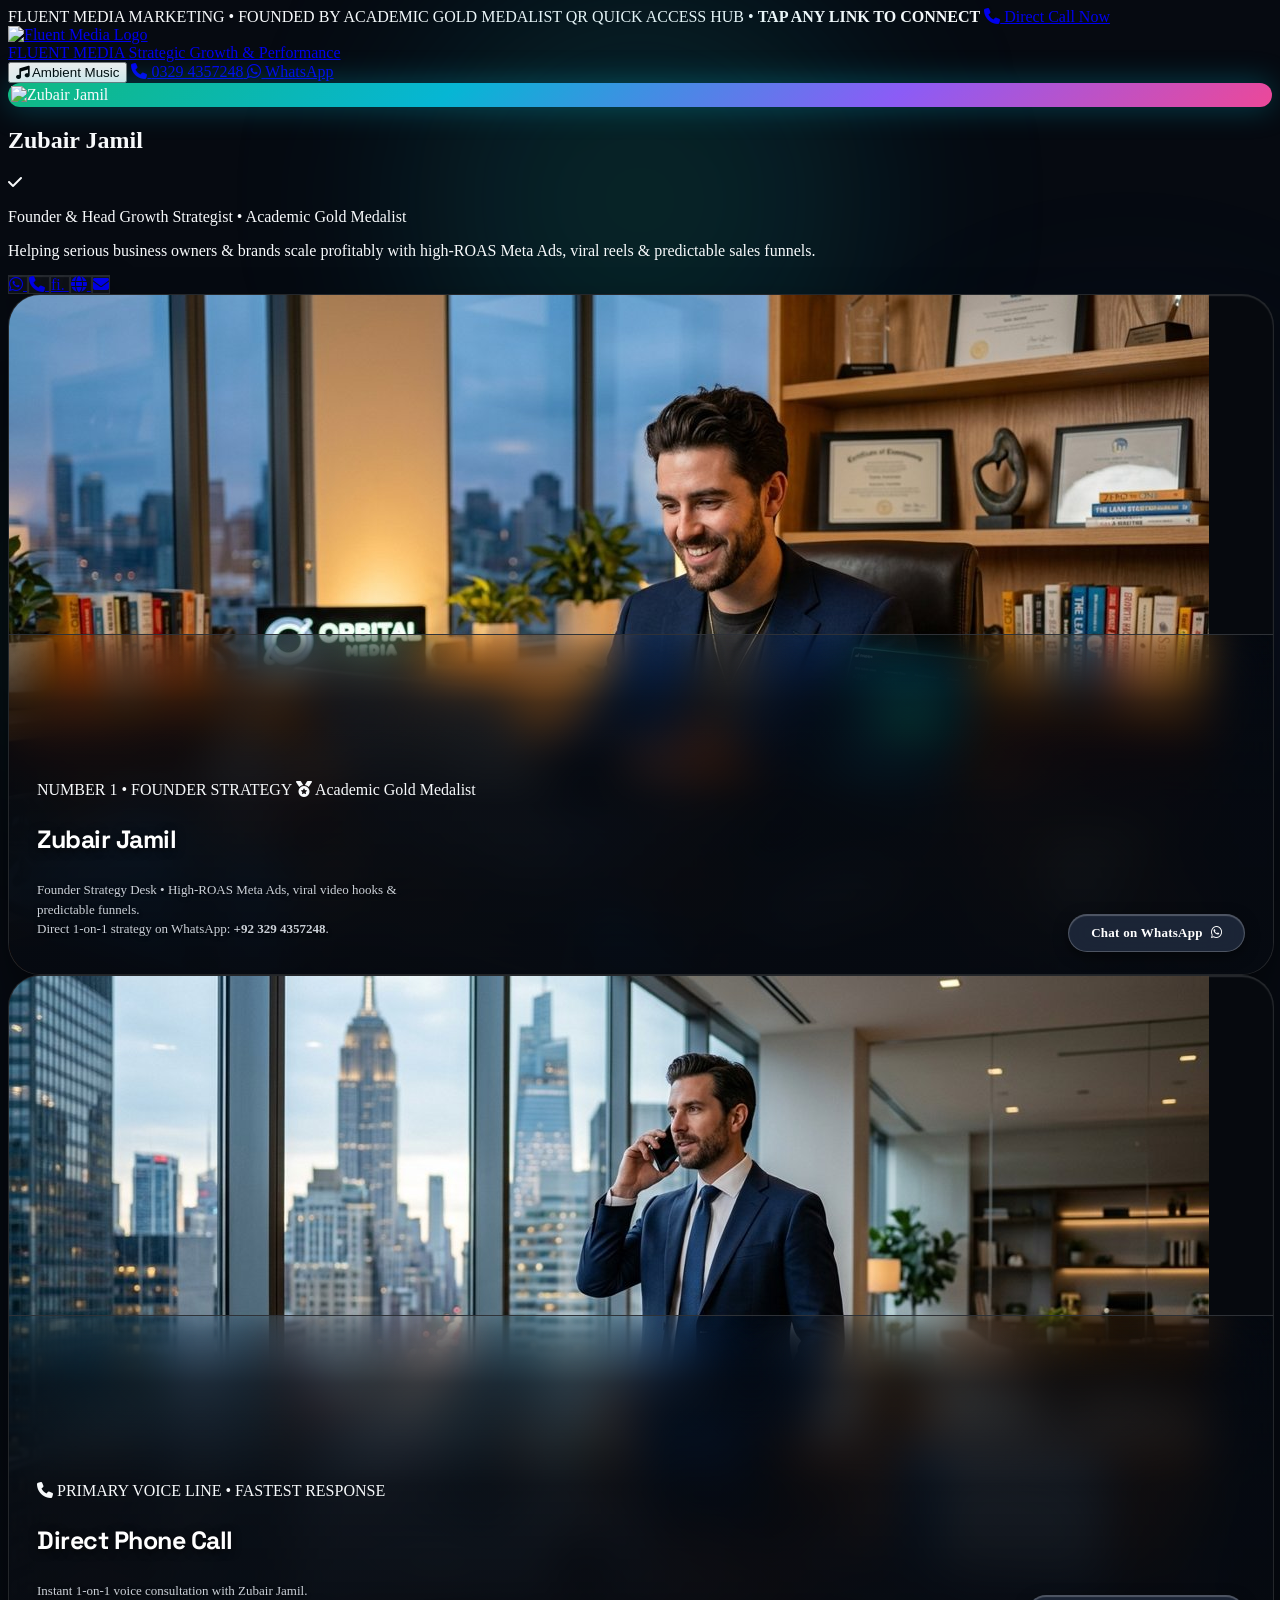
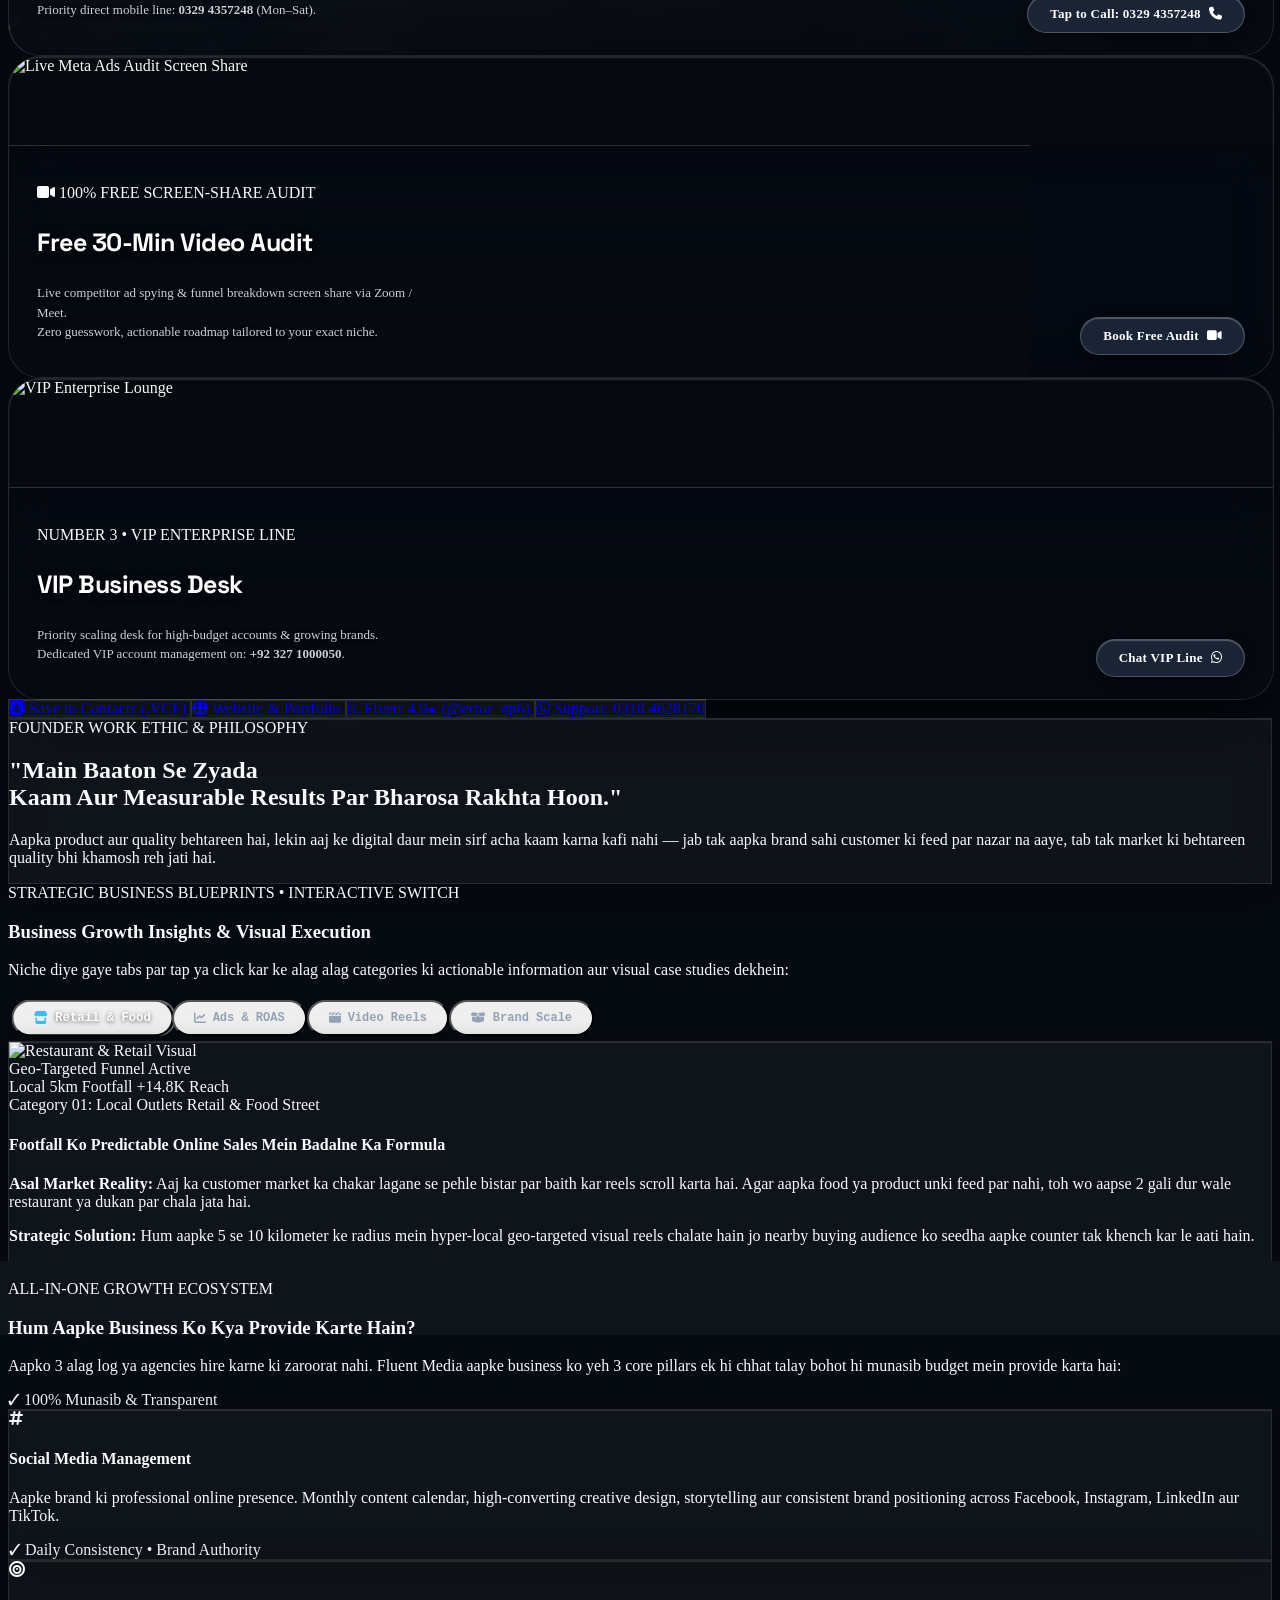
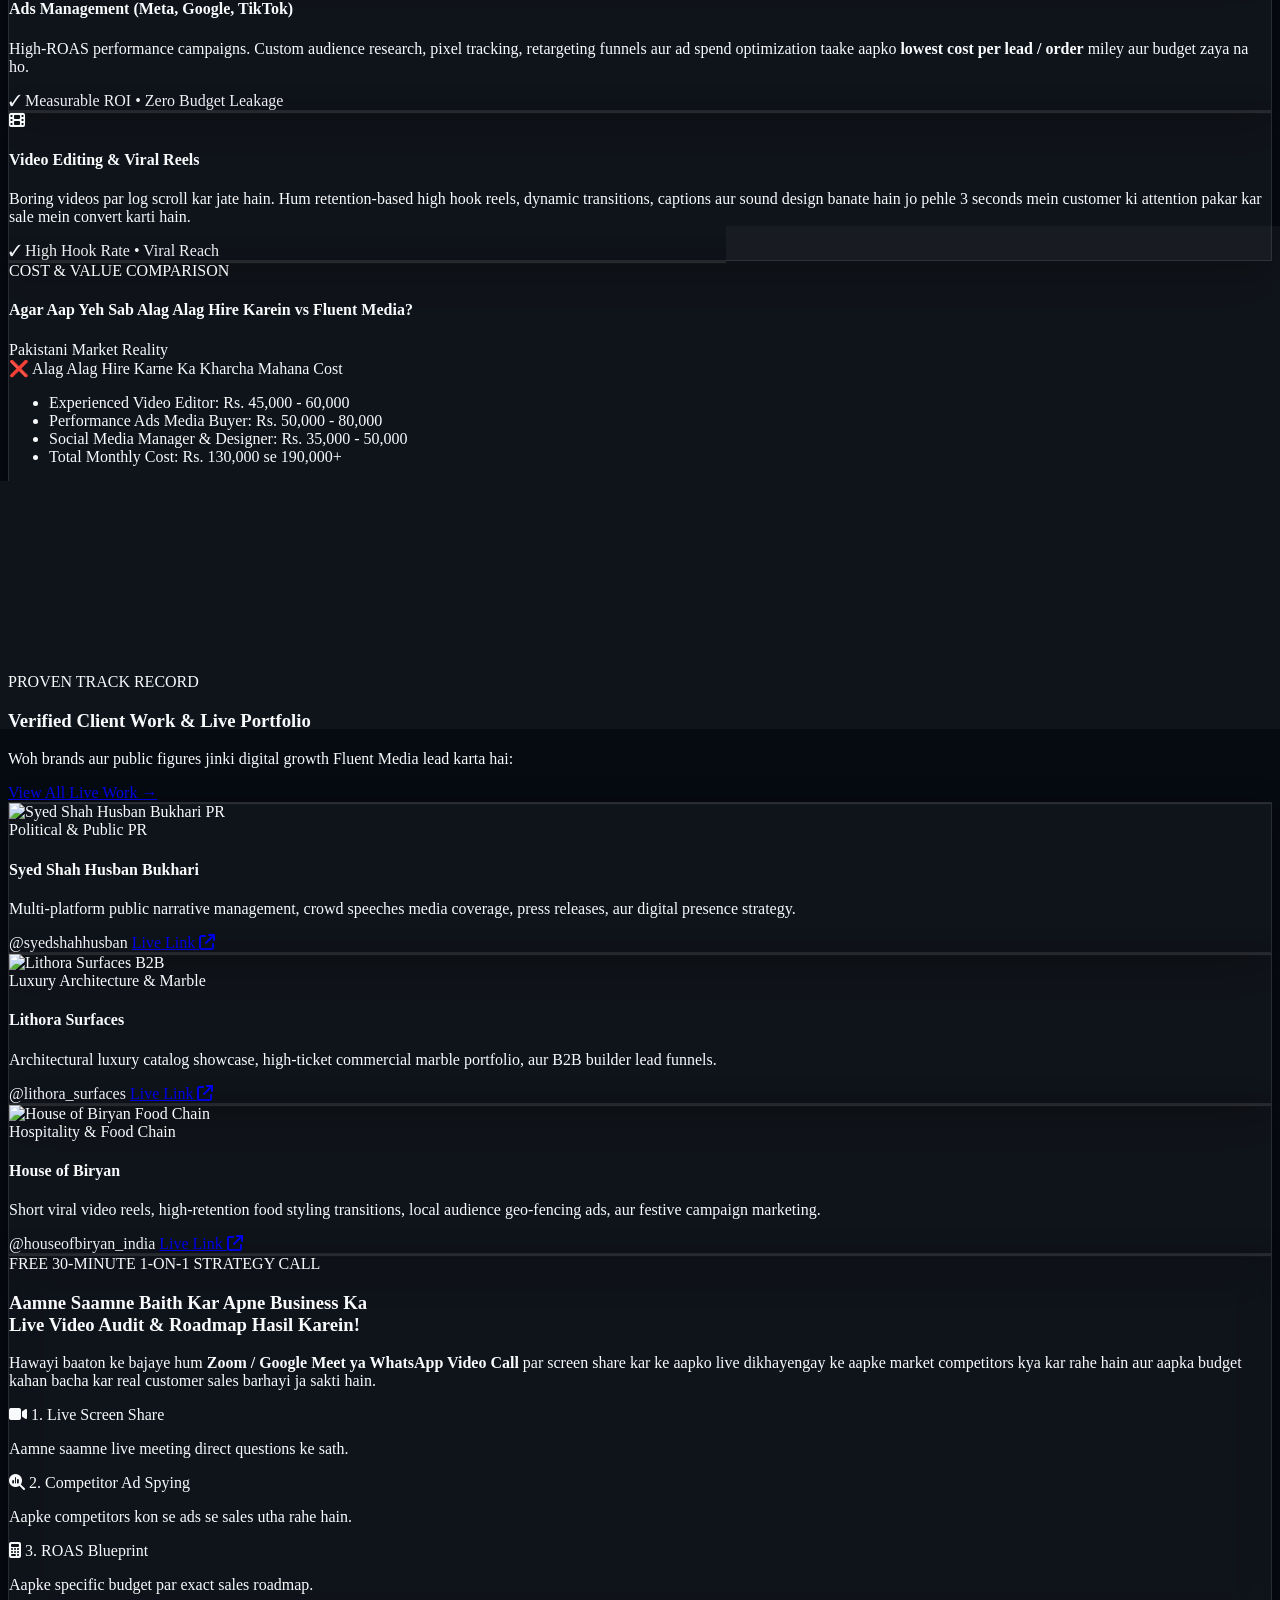
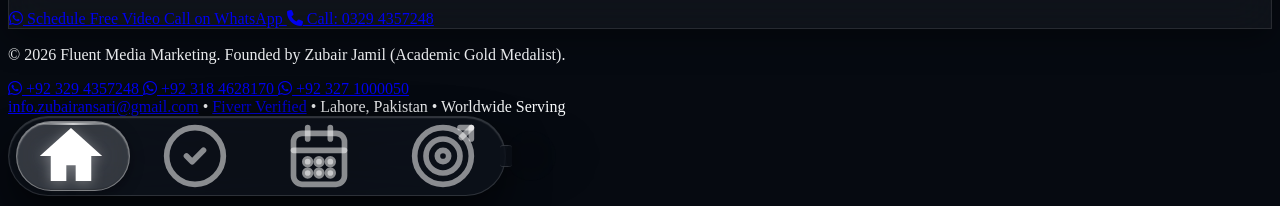
==== commit ce85bdb8: "Fix mobile responsiveness: 100% full-width frosted shelf, elegant card height, clean single-line hea" ====
--- a/connect.html
+++ b/connect.html
@@ -143,23 +143,25 @@
 
     /* ============================================================
     /* ============================================================
-       APOLLO 11 FROSTED GLASS CARDS (EXACT MATCH TO media_1790269827206.jpg)
+       APOLLO 11 FROSTED GLASS CARDS (PERFECT MOBILE & DESKTOP FIT)
        ============================================================ */
     .apollo-card {
       position: relative;
-      border-radius: 28px;
+      width: 100%;
+      border-radius: 24px;
       overflow: hidden;
       background: #06090e;
       border: 1px solid rgba(255, 255, 255, 0.12);
-      box-shadow: 0 20px 48px -10px rgba(0, 0, 0, 0.75), inset 0 1px 1.5px rgba(255, 255, 255, 0.15);
+      box-shadow: 0 16px 40px -10px rgba(0, 0, 0, 0.75), inset 0 1px 1.5px rgba(255, 255, 255, 0.15);
       transition: transform 0.35s cubic-bezier(0.16, 1, 0.3, 1), box-shadow 0.35s ease, border-color 0.35s ease;
-      min-height: 290px;
+      min-height: 380px;
     }
 
     @media (min-width: 640px) {
       .apollo-card {
-        min-height: 310px;
+        min-height: 320px;
         border-radius: 32px;
+        box-shadow: 0 20px 48px -10px rgba(0, 0, 0, 0.75), inset 0 1px 1.5px rgba(255, 255, 255, 0.15);
       }
     }
 
@@ -169,9 +171,9 @@
       border-color: rgba(255, 255, 255, 0.28);
     }
 
-    /* Top Brand & Meta Header inside Card (Optional, clean and transparent with ZERO dark vintage cuts) */
+    /* Top Brand & Meta Header inside Card (Clean and transparent with ZERO dark vintage cuts) */
     .apollo-card-header {
-      display: none; /* Removed completely to eliminate vintage top cut, heart/dot clutter and preserve clean edge-to-edge photo */
+      display: none;
     }
 
     /* The Cinematic Card Background Image */
@@ -181,7 +183,7 @@
       width: 100%;
       height: 100%;
       object-fit: cover;
-      object-position: center 30%;
+      object-position: center 25%;
       transition: transform 0.6s cubic-bezier(0.16, 1, 0.3, 1), filter 0.6s ease;
     }
 
@@ -189,21 +191,24 @@
       transform: scale(1.05);
     }
 
-    /* CINEMATIC FROSTED GLASS SHELF (EXACT 50/50 SPLIT ACROSS ALL CARDS) */
+    /* CINEMATIC FROSTED GLASS SHELF (100% FULL-WIDTH COVERAGE ON MOBILE & DESKTOP) */
     .apollo-glass-shelf {
       position: absolute;
       bottom: 0;
-      inset-x: 0;
+      left: 0 !important;
+      right: 0 !important;
+      width: 100% !important;
+      box-sizing: border-box !important;
       z-index: 10;
       min-height: 52%;
-      padding: 36px 20px 20px 20px;
+      padding: 24px 18px 20px 18px;
       
-      /* Pure translucent frosted glass shelf with subtle hairline edge and diffused backdrop blur */
+      /* Pure translucent frosted glass shelf covering 100% width with subtle top hairline edge */
       background: linear-gradient(to top, 
-        rgba(6, 9, 15, 0.95) 0%, 
-        rgba(6, 9, 15, 0.82) 48%, 
-        rgba(6, 9, 15, 0.45) 78%, 
-        rgba(6, 9, 15, 0.12) 95%, 
+        rgba(6, 10, 17, 0.98) 0%, 
+        rgba(6, 10, 17, 0.92) 50%, 
+        rgba(6, 10, 17, 0.65) 80%, 
+        rgba(6, 10, 17, 0.20) 95%, 
         transparent 100%
       );
       backdrop-filter: blur(24px) saturate(180%);
@@ -221,16 +226,17 @@
         flex-direction: row;
         align-items: flex-end;
         justify-content: space-between;
-        padding: 44px 28px 22px 28px;
+        padding: 38px 28px 22px 28px;
         min-height: 50%;
+        gap: 16px;
       }
     }
 
     .apollo-title {
       font-family: 'Space Grotesk', -apple-system, sans-serif;
-      font-size: 22px;
+      font-size: 20px;
       font-weight: 700;
-      line-height: 1.2;
+      line-height: 1.25;
       color: #ffffff;
       letter-spacing: -0.02em;
       text-shadow: 0 2px 10px rgba(0, 0, 0, 0.9);
@@ -238,13 +244,13 @@
 
     @media (min-width: 640px) {
       .apollo-title {
-        font-size: 26px;
+        font-size: 25px;
       }
     }
 
     .apollo-subtitle {
       font-size: 12px;
-      line-height: 1.5;
+      line-height: 1.45;
       color: rgba(226, 232, 240, 0.9);
       font-weight: 400;
       max-width: 380px;
@@ -254,24 +260,25 @@
     @media (min-width: 640px) {
       .apollo-subtitle {
         font-size: 13px;
+        line-height: 1.5;
       }
     }
 
-    /* Pill Action Button on Bottom Right (Exact Match to Apollo 11 "Learn more") */
+    /* Pill Action Button (Clean, Sleek Apple Style) */
     .apollo-contact-btn {
       display: inline-flex;
       align-items: center;
       justify-content: center;
       gap: 8px;
-      padding: 10px 22px;
+      padding: 10px 20px;
       border-radius: 9999px;
-      background: rgba(35, 43, 58, 0.92);
+      background: rgba(30, 41, 59, 0.90);
       backdrop-filter: blur(14px);
       -webkit-backdrop-filter: blur(14px);
       border: 1px solid rgba(255, 255, 255, 0.22);
       color: #ffffff !important;
       font-weight: 600;
-      font-size: 13px;
+      font-size: 12px;
       letter-spacing: 0.02em;
       white-space: nowrap;
       box-shadow: 0 4px 14px rgba(0, 0, 0, 0.5), inset 0 1px 1px rgba(255, 255, 255, 0.25);
@@ -279,6 +286,14 @@
       flex-shrink: 0;
       cursor: pointer;
       text-decoration: none;
+      width: fit-content;
+    }
+
+    @media (min-width: 640px) {
+      .apollo-contact-btn {
+        padding: 10px 22px;
+        font-size: 13px;
+      }
     }
 
     .apollo-contact-btn:hover {
@@ -384,6 +399,14 @@
       color: #f1f5f9;
     }
 
+    @media (max-width: 480px) {
+      .switch-tab-btn {
+        padding: 7px 12px;
+        font-size: 11px;
+        gap: 5px;
+      }
+    }
+
     /* FLOATING BOTTOM DOCK - CLEAN APPLE VISIONOS GLASS */
     .dock-pill-wrapper {
       position: relative;
@@ -676,14 +699,14 @@
   <div class="ambient-glow-2"></div>
   <div class="ambient-glow-3"></div>
 
-  <!-- Top Announcement Bar (Glass Frosted Header) -->
-  <div class="relative z-30 bg-black/40 backdrop-blur-md border-b border-white/10 py-2.5 px-4 text-center text-[11px] sm:text-xs font-mono tracking-wider uppercase text-slate-300">
+  <!-- Top Announcement Bar (Glass Frosted Header - Desktop / Tablet) -->
+  <div class="hidden sm:block relative z-30 bg-black/40 backdrop-blur-md border-b border-white/10 py-2.5 px-4 text-center text-xs font-mono tracking-wider uppercase text-slate-300">
     <div class="max-w-5xl mx-auto flex items-center justify-between flex-wrap gap-2">
       <span class="flex items-center gap-2">
         <span class="w-2 h-2 rounded-full bg-emerald-400 inline-block animate-pulse"></span>
         <span class="font-bold text-white">FLUENT MEDIA MARKETING</span> &bull; <span>FOUNDED BY ACADEMIC GOLD MEDALIST</span>
       </span>
-      <span class="hidden sm:inline text-slate-400">
+      <span class="hidden md:inline text-slate-400">
         QR QUICK ACCESS HUB &bull; <strong class="text-white">TAP ANY LINK TO CONNECT</strong>
       </span>
       <a href="tel:03294357248" class="text-emerald-400 hover:text-emerald-300 hover:underline font-bold flex items-center gap-1">
@@ -692,18 +715,18 @@
     </div>
   </div>
 
-  <!-- Main Navigation Header (Frosted Glass) -->
-  <header class="relative z-30 border-b border-white/10 bg-[#060a11]/80 backdrop-blur-xl sticky top-0">
-    <div class="max-w-5xl mx-auto px-4 sm:px-6 h-18 sm:h-20 flex items-center justify-between">
+  <!-- Main Navigation Header (Frosted Glass - Clean Single-Line on Mobile) -->
+  <header class="relative z-30 border-b border-white/10 bg-[#060a11]/90 backdrop-blur-xl sticky top-0">
+    <div class="max-w-5xl mx-auto px-4 sm:px-6 h-16 sm:h-20 flex items-center justify-between">
       
       <!-- Brand Logo & Name -->
-      <a href="https://fluent-media-marketing-bg11.vercel.app/" class="flex items-center gap-3 group">
-        <img src="https://i.postimg.cc/5X6rKV8G/fluent-media-marketing-serviecs.png" alt="Fluent Media Logo" class="w-10 h-10 object-contain rounded-xl p-1 bg-white/5 border border-white/15 shadow-sm" />
+      <a href="https://fluent-media-marketing-bg11.vercel.app/" class="flex items-center gap-2.5 sm:gap-3 group">
+        <img src="https://i.postimg.cc/5X6rKV8G/fluent-media-marketing-serviecs.png" alt="Fluent Media Logo" class="w-8 h-8 sm:w-10 sm:h-10 object-contain rounded-xl p-0.5 sm:p-1 bg-white/5 border border-white/15 shadow-sm" />
         <div class="flex flex-col">
-          <span class="text-base sm:text-lg font-extrabold text-white font-display tracking-tight group-hover:text-emerald-400 transition-colors">
+          <span class="text-sm sm:text-lg font-extrabold text-white font-display tracking-tight group-hover:text-emerald-400 transition-colors">
             FLUENT MEDIA
           </span>
-          <span class="text-[9px] uppercase tracking-widest text-slate-400 font-mono">
+          <span class="hidden sm:inline text-[9px] uppercase tracking-widest text-slate-400 font-mono">
             Strategic Growth & Performance
           </span>
         </div>
@@ -712,7 +735,7 @@
       <!-- Quick Action Buttons & Ambient Music Audio Toggle -->
       <div class="flex items-center gap-2 sm:gap-3">
         <!-- Ambient Music Toggle (Web Audio API Synthesizer) -->
-        <button id="ambientAudioBtn" onclick="toggleAmbientMusic()" class="flex items-center gap-1.5 px-2.5 sm:px-3 py-2 rounded-xl bg-slate-800/90 hover:bg-slate-700/90 border border-white/15 text-xs font-mono text-emerald-400 transition-all cursor-pointer shadow-sm" title="Toggle Calming Ambient Music">
+        <button id="ambientAudioBtn" onclick="toggleAmbientMusic()" class="flex items-center gap-1.5 px-2.5 sm:px-3 py-1.5 sm:py-2 rounded-xl bg-slate-800/90 hover:bg-slate-700/90 border border-white/15 text-xs font-mono text-emerald-400 transition-all cursor-pointer shadow-sm" title="Toggle Calming Ambient Music">
           <i id="audioIcon" class="fa-solid fa-music text-xs text-slate-300"></i>
           <span id="audioStatusText" class="hidden sm:inline text-[11px] text-slate-300">Ambient Music</span>
           <span id="audioWaves" class="hidden items-center gap-0.5">
@@ -722,11 +745,11 @@
           </span>
         </button>
 
-        <a href="tel:03294357248" class="flex items-center gap-1.5 px-3 py-2 rounded-xl bg-amber-500/10 border border-amber-500/30 text-xs font-mono text-amber-300 hover:bg-amber-500/20 transition-all font-bold">
+        <a href="tel:03294357248" class="hidden md:flex items-center gap-1.5 px-3 py-2 rounded-xl bg-amber-500/10 border border-amber-500/30 text-xs font-mono text-amber-300 hover:bg-amber-500/20 transition-all font-bold">
           <i class="fa-solid fa-phone text-amber-400 text-xs"></i>
-          <span class="hidden sm:inline">Call:</span> <span>0329 4357248</span>
+          <span>0329 4357248</span>
         </a>
-        <a href="https://wa.me/923294357248?text=Salam%20Zubair!%20Maine%20aapka%20QR%20code%20scan%20kiya%20hai." target="_blank" class="px-3.5 sm:px-4 py-2 rounded-xl bg-emerald-600 hover:bg-emerald-500 text-white text-xs font-bold font-mono tracking-wider transition-all flex items-center gap-2 shadow-lg shadow-emerald-950">
+        <a href="https://wa.me/923294357248?text=Salam%20Zubair!%20Maine%20aapka%20QR%20code%20scan%20kiya%20hai." target="_blank" class="px-3 sm:px-4 py-1.5 sm:py-2 rounded-xl bg-emerald-600 hover:bg-emerald-500 text-white text-xs font-bold font-mono tracking-wider transition-all flex items-center gap-1.5 sm:gap-2 shadow-lg shadow-emerald-950">
           <i class="fa-brands fa-whatsapp text-sm"></i> <span class="hidden sm:inline">WhatsApp</span>
         </a>
       </div>
@@ -734,8 +757,8 @@
     </div>
   </header>
 
-  <!-- Main Content Container -->
-  <main class="relative z-10 max-w-5xl mx-auto px-4 sm:px-6 py-8 sm:py-12 space-y-12 sm:space-y-16 flex-grow">
+  <!-- Main Content Container with Generous Mobile Bottom Padding (Prevents Dock Overlap) -->
+  <main class="relative z-10 max-w-5xl mx-auto px-4 sm:px-6 pt-4 pb-36 sm:pt-8 sm:pb-28 space-y-10 sm:space-y-16 flex-grow">
 
     <!-- 1. HERO BIO PROFILE HUB (EXACT MATCH TO IMAGE 4 - MAYA JOHNSON / LINKTREE STYLE) -->
     <section class="reveal max-w-xl mx-auto text-center space-y-5 pt-2">
@@ -789,7 +812,7 @@
       <!-- ============================================================
            APOLLO FROSTED GLASS CONTACT CARDS (CLEAN 50/50 SPLIT, ZERO TOP BLACK CUT)
            ============================================================ -->
-      <div class="space-y-4 pt-3 text-left">
+      <div class="space-y-6 sm:space-y-8 pt-3 text-left">
 
         <!-- CARD 1: ZUBAIR JAMIL FOUNDER STRATEGY DESK -->
         <div class="apollo-card group">
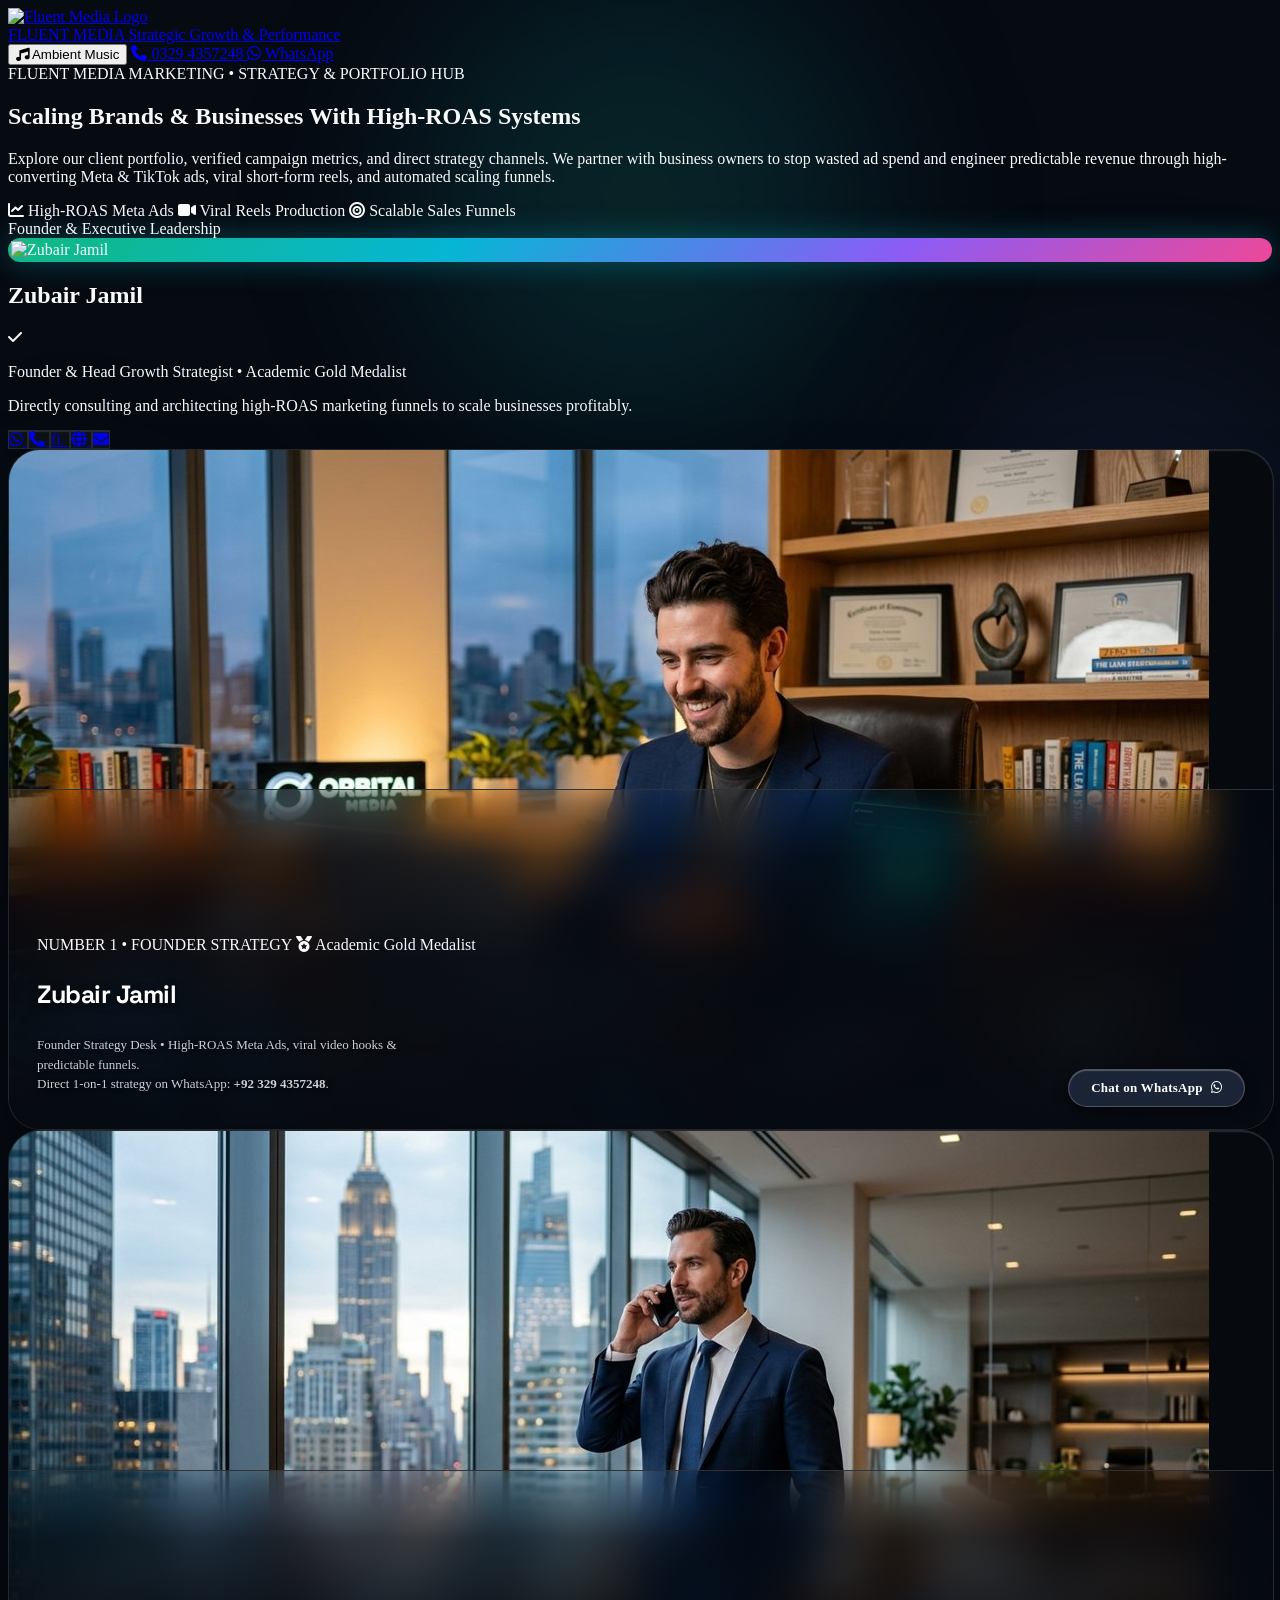
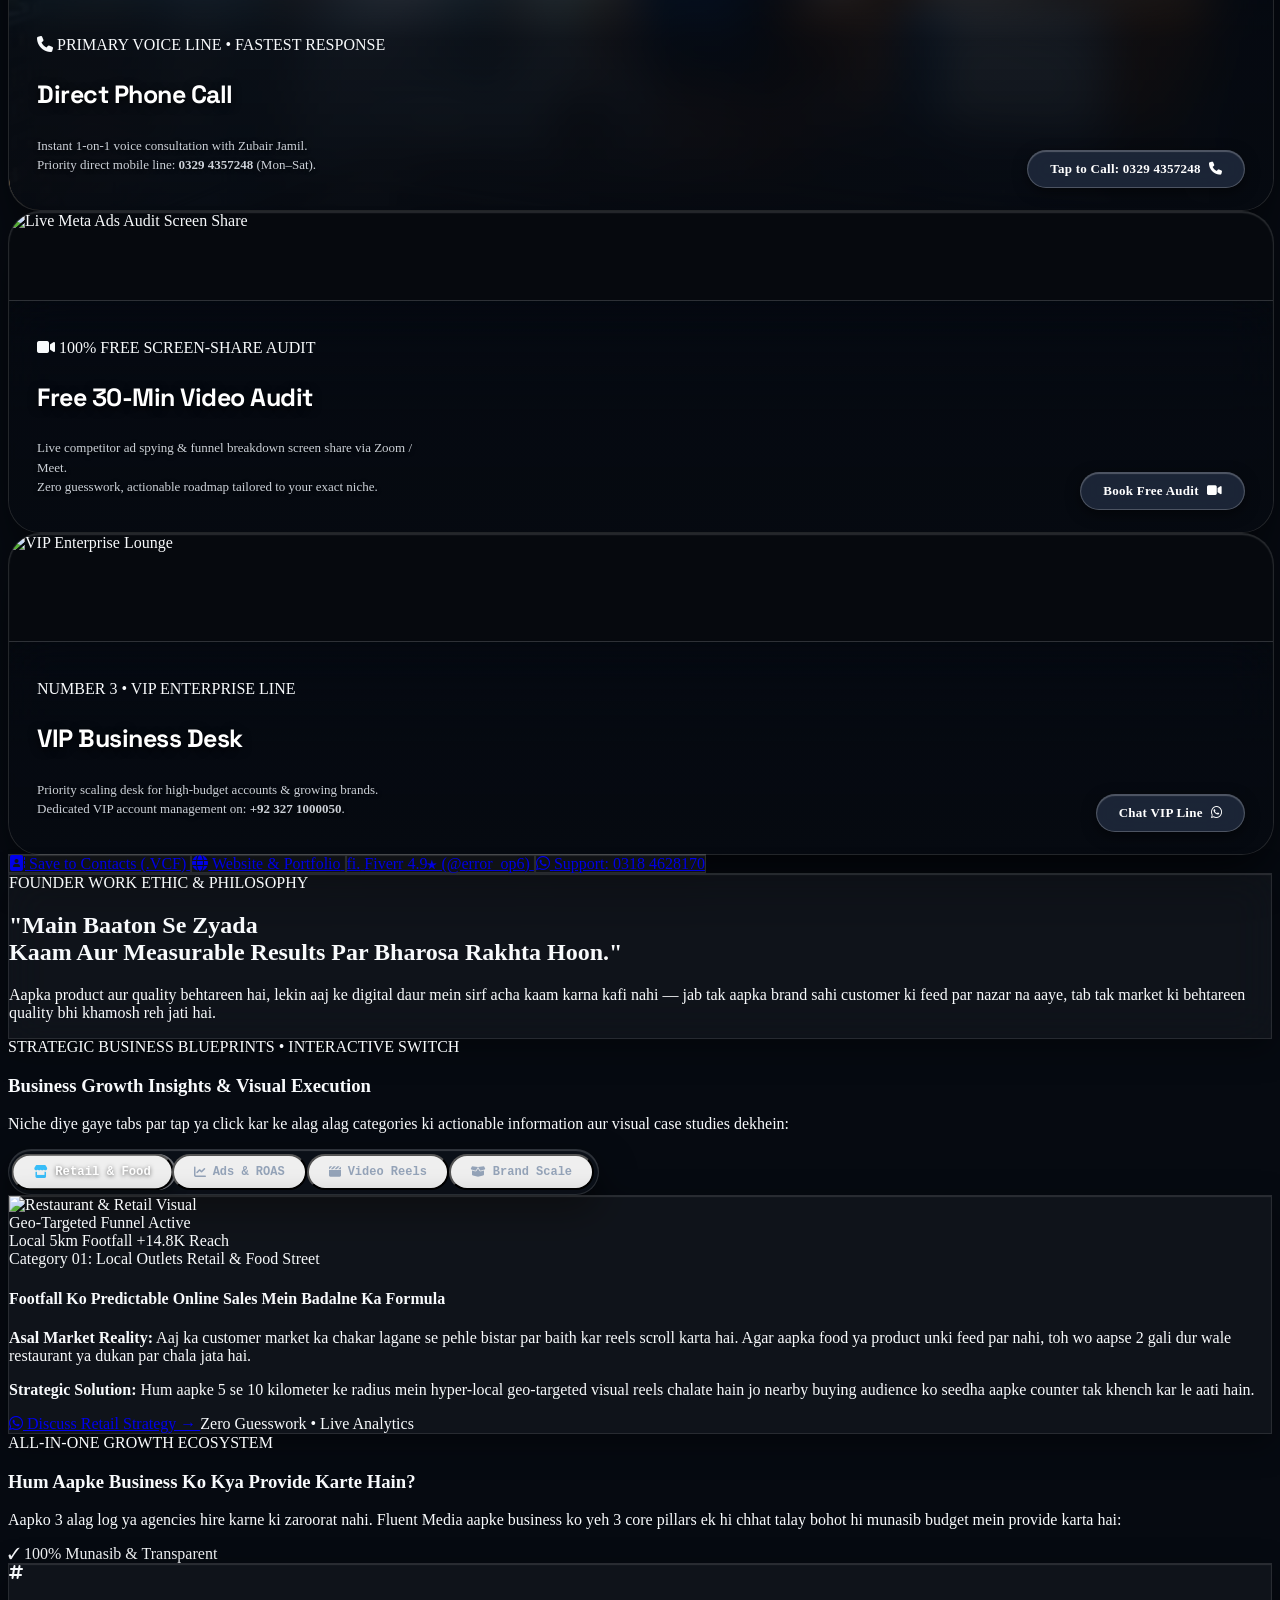
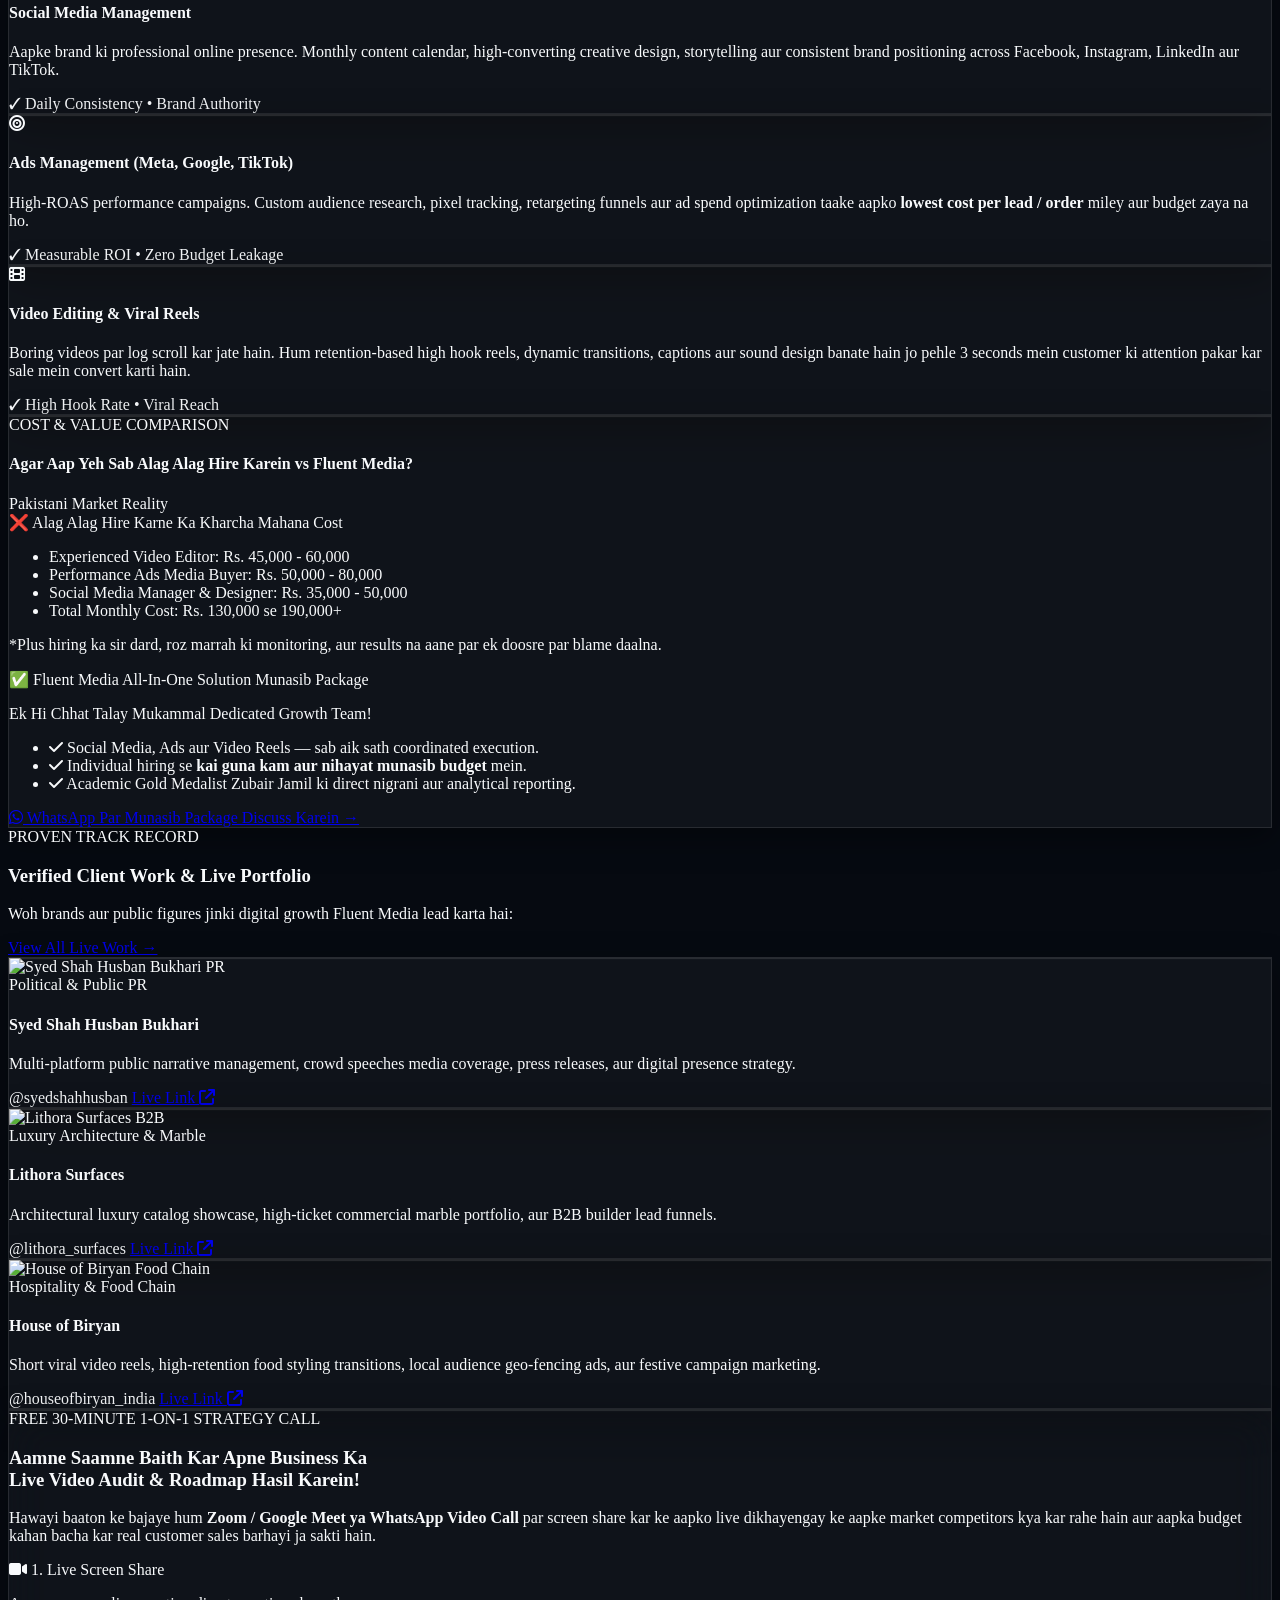
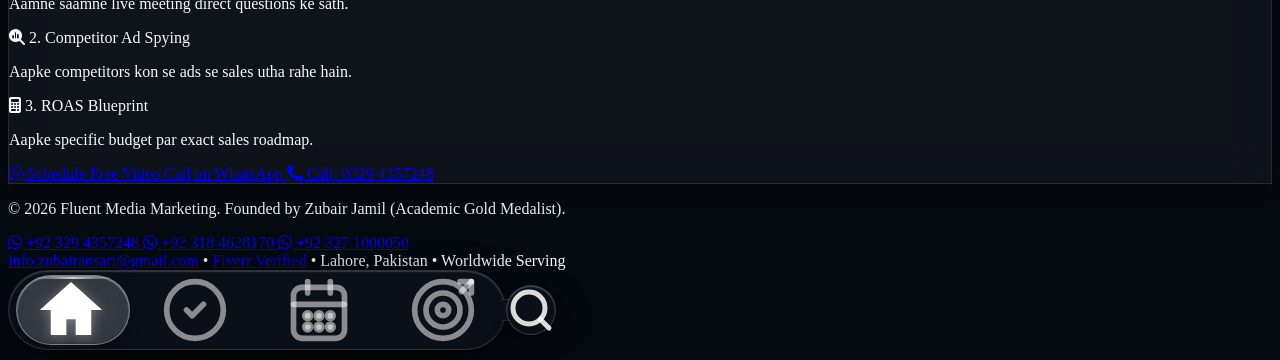
==== commit 8b3ec894: "Refine mobile preview: remove top announcement banner, add agency headline & value intro before foun" ====
--- a/connect.html
+++ b/connect.html
@@ -492,14 +492,31 @@
     }
 
     @media (max-width: 480px) {
+      .dock-fixed-bottom {
+        bottom: 12px !important;
+      }
       .dock-pill-bar {
-        gap: 6px;
-        padding: 4px;
+        gap: 2px !important;
+        padding: 3px 4px !important;
+        border-radius: 9999px !important;
+        box-shadow: 0 10px 28px -4px rgba(0, 0, 0, 0.85), inset 0 1px 1px rgba(255, 255, 255, 0.2) !important;
+      }
+      .dock-glider {
+        top: 3px !important;
+        bottom: 3px !important;
       }
       .dock-item-btn {
-        padding: 8px 14px;
-        min-width: 52px;
-        height: 44px;
+        padding: 6px 8px !important;
+        min-width: 40px !important;
+        height: 36px !important;
+        border-radius: 9999px !important;
+      }
+      .dock-item-btn svg {
+        width: 18px !important;
+        height: 18px !important;
+      }
+      .dock-ambient-glow {
+        inset: -6px -10px !important;
       }
     }
 
@@ -699,21 +716,7 @@
   <div class="ambient-glow-2"></div>
   <div class="ambient-glow-3"></div>
 
-  <!-- Top Announcement Bar (Glass Frosted Header - Desktop / Tablet) -->
-  <div class="hidden sm:block relative z-30 bg-black/40 backdrop-blur-md border-b border-white/10 py-2.5 px-4 text-center text-xs font-mono tracking-wider uppercase text-slate-300">
-    <div class="max-w-5xl mx-auto flex items-center justify-between flex-wrap gap-2">
-      <span class="flex items-center gap-2">
-        <span class="w-2 h-2 rounded-full bg-emerald-400 inline-block animate-pulse"></span>
-        <span class="font-bold text-white">FLUENT MEDIA MARKETING</span> &bull; <span>FOUNDED BY ACADEMIC GOLD MEDALIST</span>
-      </span>
-      <span class="hidden md:inline text-slate-400">
-        QR QUICK ACCESS HUB &bull; <strong class="text-white">TAP ANY LINK TO CONNECT</strong>
-      </span>
-      <a href="tel:03294357248" class="text-emerald-400 hover:text-emerald-300 hover:underline font-bold flex items-center gap-1">
-        <i class="fa-solid fa-phone text-[10px]"></i> Direct Call Now
-      </a>
-    </div>
-  </div>
+
 
   <!-- Main Navigation Header (Frosted Glass - Clean Single-Line on Mobile) -->
   <header class="relative z-30 border-b border-white/10 bg-[#060a11]/90 backdrop-blur-xl sticky top-0">
@@ -761,7 +764,46 @@
   <main class="relative z-10 max-w-5xl mx-auto px-4 sm:px-6 pt-4 pb-36 sm:pt-8 sm:pb-28 space-y-10 sm:space-y-16 flex-grow">
 
     <!-- 1. HERO BIO PROFILE HUB (EXACT MATCH TO IMAGE 4 - MAYA JOHNSON / LINKTREE STYLE) -->
-    <section class="reveal max-w-xl mx-auto text-center space-y-5 pt-2">
+    <section class="reveal max-w-xl mx-auto text-center space-y-6 pt-2">
+
+      <!-- Agency Main Headline & Explanatory Value Proposition (Prominent First View Before Profile) -->
+      <div class="space-y-3.5 pb-2 text-center">
+        <!-- Agency Badge -->
+        <div class="inline-flex items-center gap-2 px-3.5 py-1.5 rounded-full bg-emerald-500/10 border border-emerald-500/30 text-emerald-400 text-[10px] sm:text-xs font-mono font-bold uppercase tracking-wider shadow-sm">
+          <span class="w-2 h-2 rounded-full bg-emerald-400 inline-block animate-pulse"></span>
+          <span>FLUENT MEDIA MARKETING &bull; STRATEGY &amp; PORTFOLIO HUB</span>
+        </div>
+
+        <!-- Main Agency Headline -->
+        <h1 class="text-2xl sm:text-3xl md:text-4xl font-extrabold text-white font-display tracking-tight leading-tight px-1">
+          Scaling Brands &amp; Businesses With <span class="text-transparent bg-clip-text bg-gradient-to-r from-emerald-400 via-teal-300 to-cyan-400">High-ROAS Systems</span>
+        </h1>
+
+        <!-- Explanatory Intro Paragraph: Clearly stating what this portfolio is & how we help clients -->
+        <p class="text-xs sm:text-sm text-slate-300 font-light max-w-lg mx-auto leading-relaxed px-2">
+          Explore our client portfolio, verified campaign metrics, and direct strategy channels. We partner with business owners to stop wasted ad spend and engineer predictable revenue through high-converting Meta &amp; TikTok ads, viral short-form reels, and automated scaling funnels.
+        </p>
+
+        <!-- Quick 3-Pillar Advantage Chips -->
+        <div class="flex items-center justify-center flex-wrap gap-2 pt-1 text-[11px] font-mono text-slate-300">
+          <span class="px-2.5 py-1 rounded-lg bg-slate-800/80 border border-white/10 flex items-center gap-1.5">
+            <i class="fa-solid fa-chart-line text-emerald-400"></i> High-ROAS Meta Ads
+          </span>
+          <span class="px-2.5 py-1 rounded-lg bg-slate-800/80 border border-white/10 flex items-center gap-1.5">
+            <i class="fa-solid fa-video text-cyan-400"></i> Viral Reels Production
+          </span>
+          <span class="px-2.5 py-1 rounded-lg bg-slate-800/80 border border-white/10 flex items-center gap-1.5">
+            <i class="fa-solid fa-bullseye text-amber-400"></i> Scalable Sales Funnels
+          </span>
+        </div>
+
+        <!-- Subtle Leadership Section Divider -->
+        <div class="pt-3 pb-1 flex items-center justify-center gap-3">
+          <div class="h-px w-16 bg-gradient-to-r from-transparent to-white/20"></div>
+          <span class="text-[10px] font-mono uppercase tracking-widest text-slate-400 font-semibold">Founder &amp; Executive Leadership</span>
+          <div class="h-px w-16 bg-gradient-to-l from-transparent to-white/20"></div>
+        </div>
+      </div>
       
       <!-- Glowing Circular Avatar -->
       <div class="flex justify-center">
@@ -775,10 +817,10 @@
       <!-- Founder Name & Verified Badge -->
       <div class="space-y-1">
         <div class="flex items-center justify-center gap-2">
-          <h1 class="text-2xl sm:text-3xl font-extrabold text-white font-display">
+          <h2 class="text-2xl sm:text-3xl font-extrabold text-white font-display">
             Zubair Jamil
-          </h1>
-          <span class="w-6 h-6 rounded-full bg-sky-500 text-white flex items-center justify-center text-xs shadow-sm">
+          </h2>
+          <span class="w-6 h-6 rounded-full bg-sky-500 text-white flex items-center justify-center text-xs shadow-sm" title="Verified Founder">
             <i class="fa-solid fa-check"></i>
           </span>
         </div>
@@ -786,7 +828,7 @@
           Founder & Head Growth Strategist &bull; Academic Gold Medalist
         </p>
         <p class="text-xs sm:text-sm text-slate-300 font-light max-w-md mx-auto pt-1 leading-relaxed">
-          Helping serious business owners & brands scale profitably with high-ROAS Meta Ads, viral reels & predictable sales funnels.
+          Directly consulting and architecting high-ROAS marketing funnels to scale businesses profitably.
         </p>
       </div>
 
@@ -1551,7 +1593,7 @@
   </footer>
 
   <!-- FLOATING FROSTED GLASS DOCK (EXACT 1:1 MATCH TO USER SCREENSHOT) -->
-  <div class="fixed bottom-6 inset-x-0 z-50 flex justify-center px-4 pointer-events-none">
+  <div class="fixed bottom-6 dock-fixed-bottom inset-x-0 z-50 flex justify-center px-4 pointer-events-none">
     <div class="dock-pill-wrapper pointer-events-auto">
       <!-- Ambient Cyan Atmospheric Glow behind dock (Matches reference screenshot) -->
       <div class="dock-ambient-glow"></div>
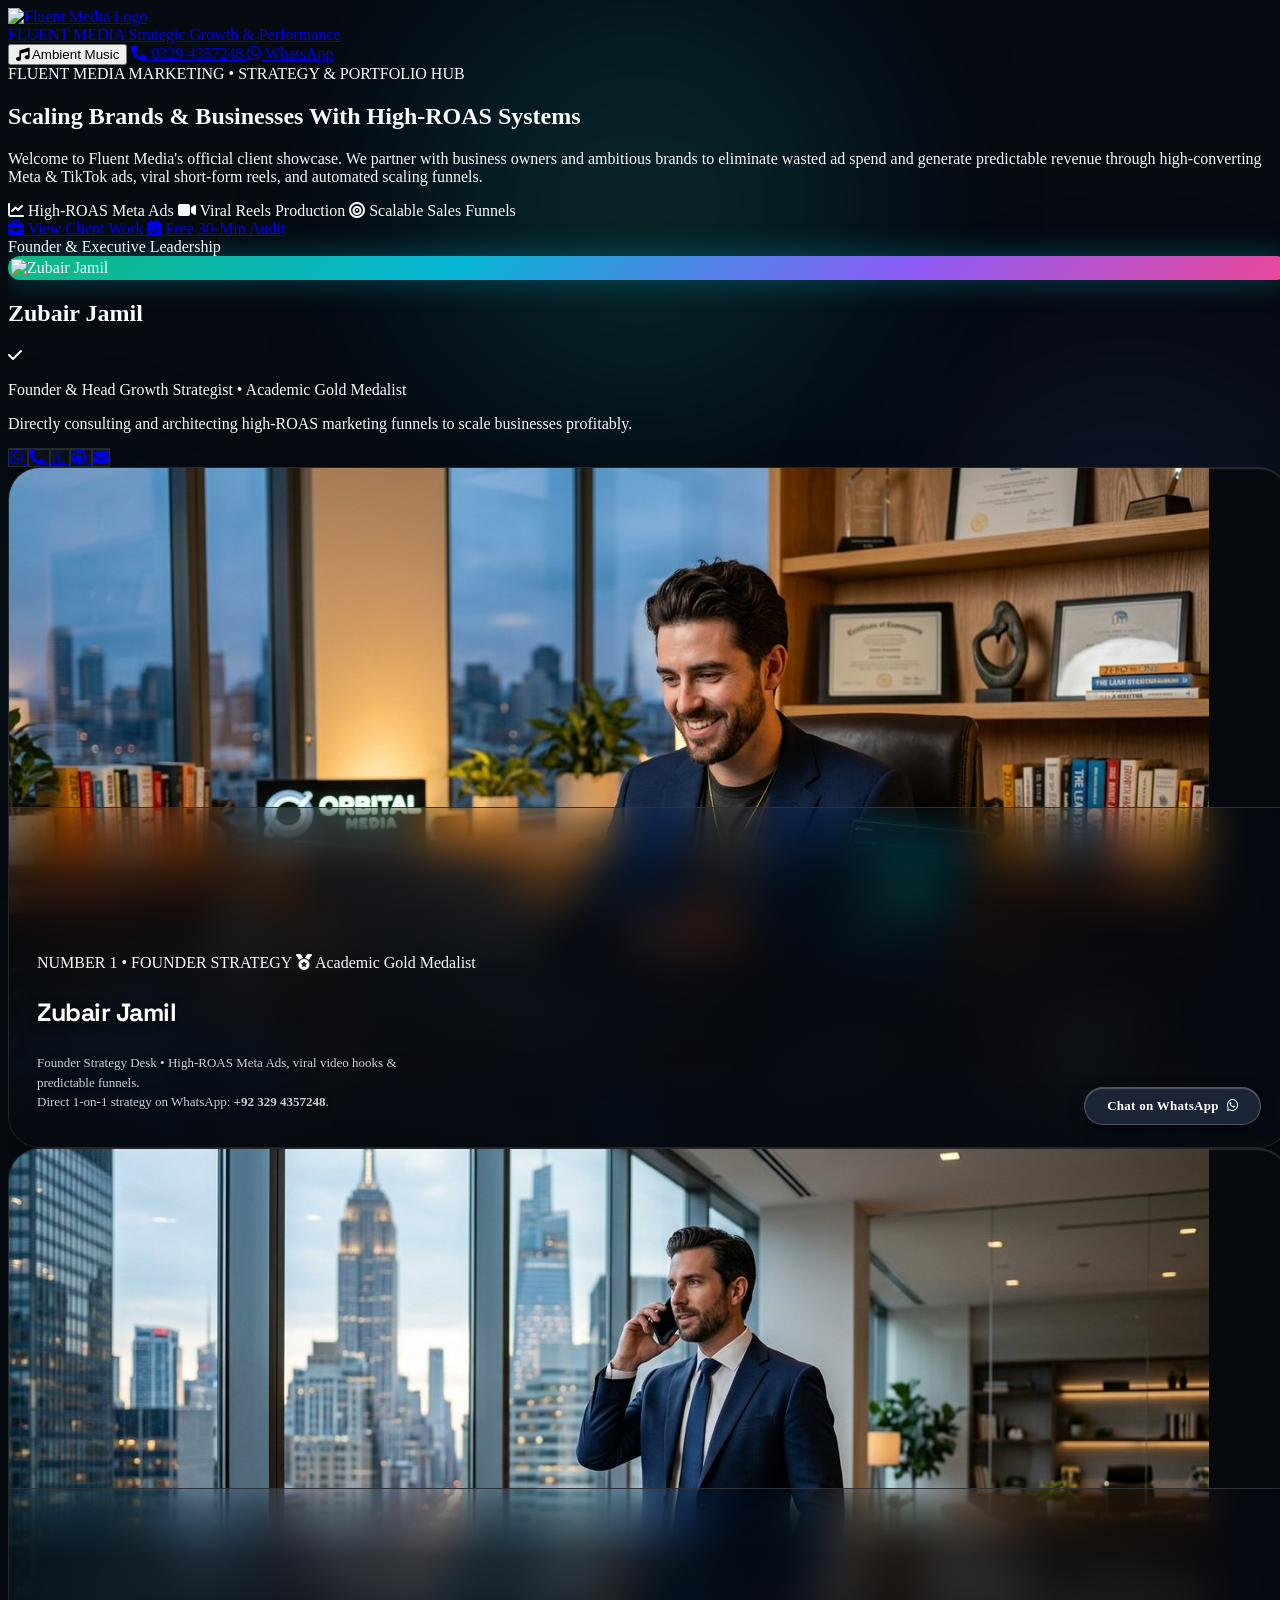
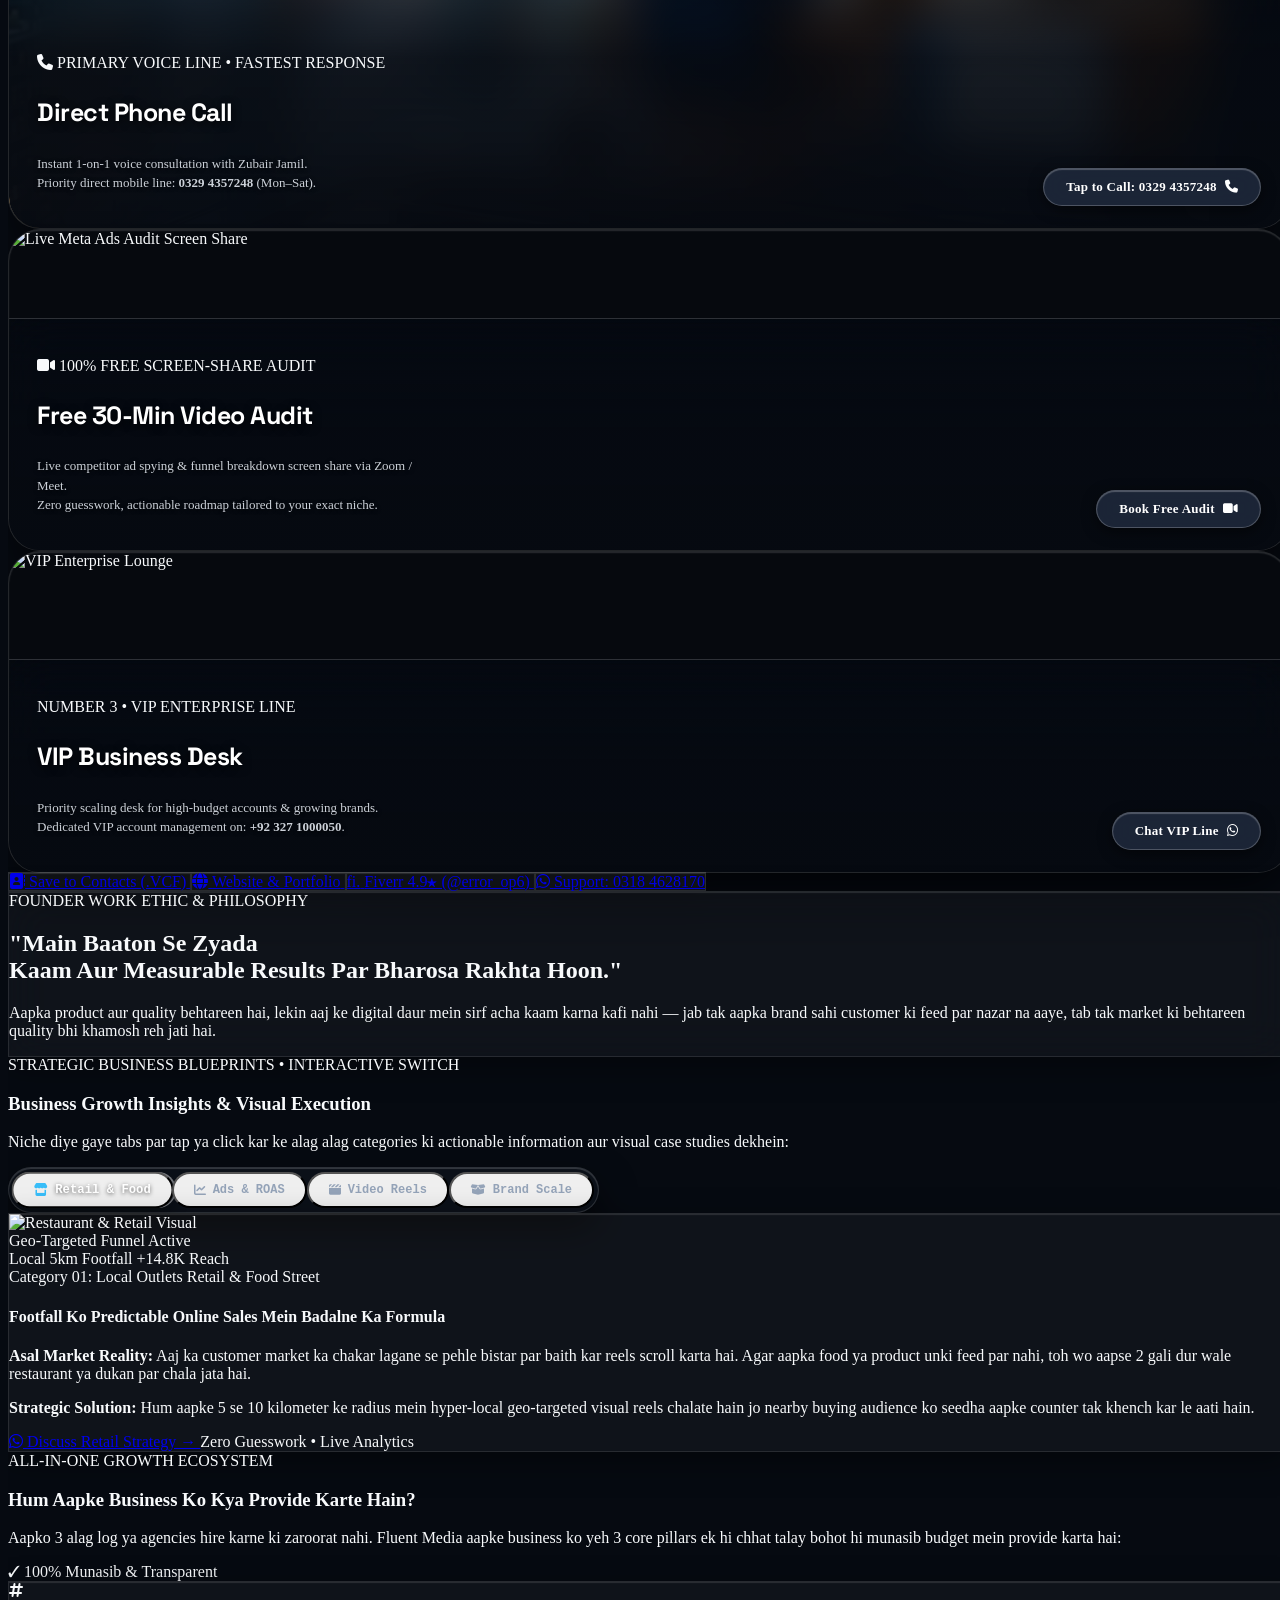
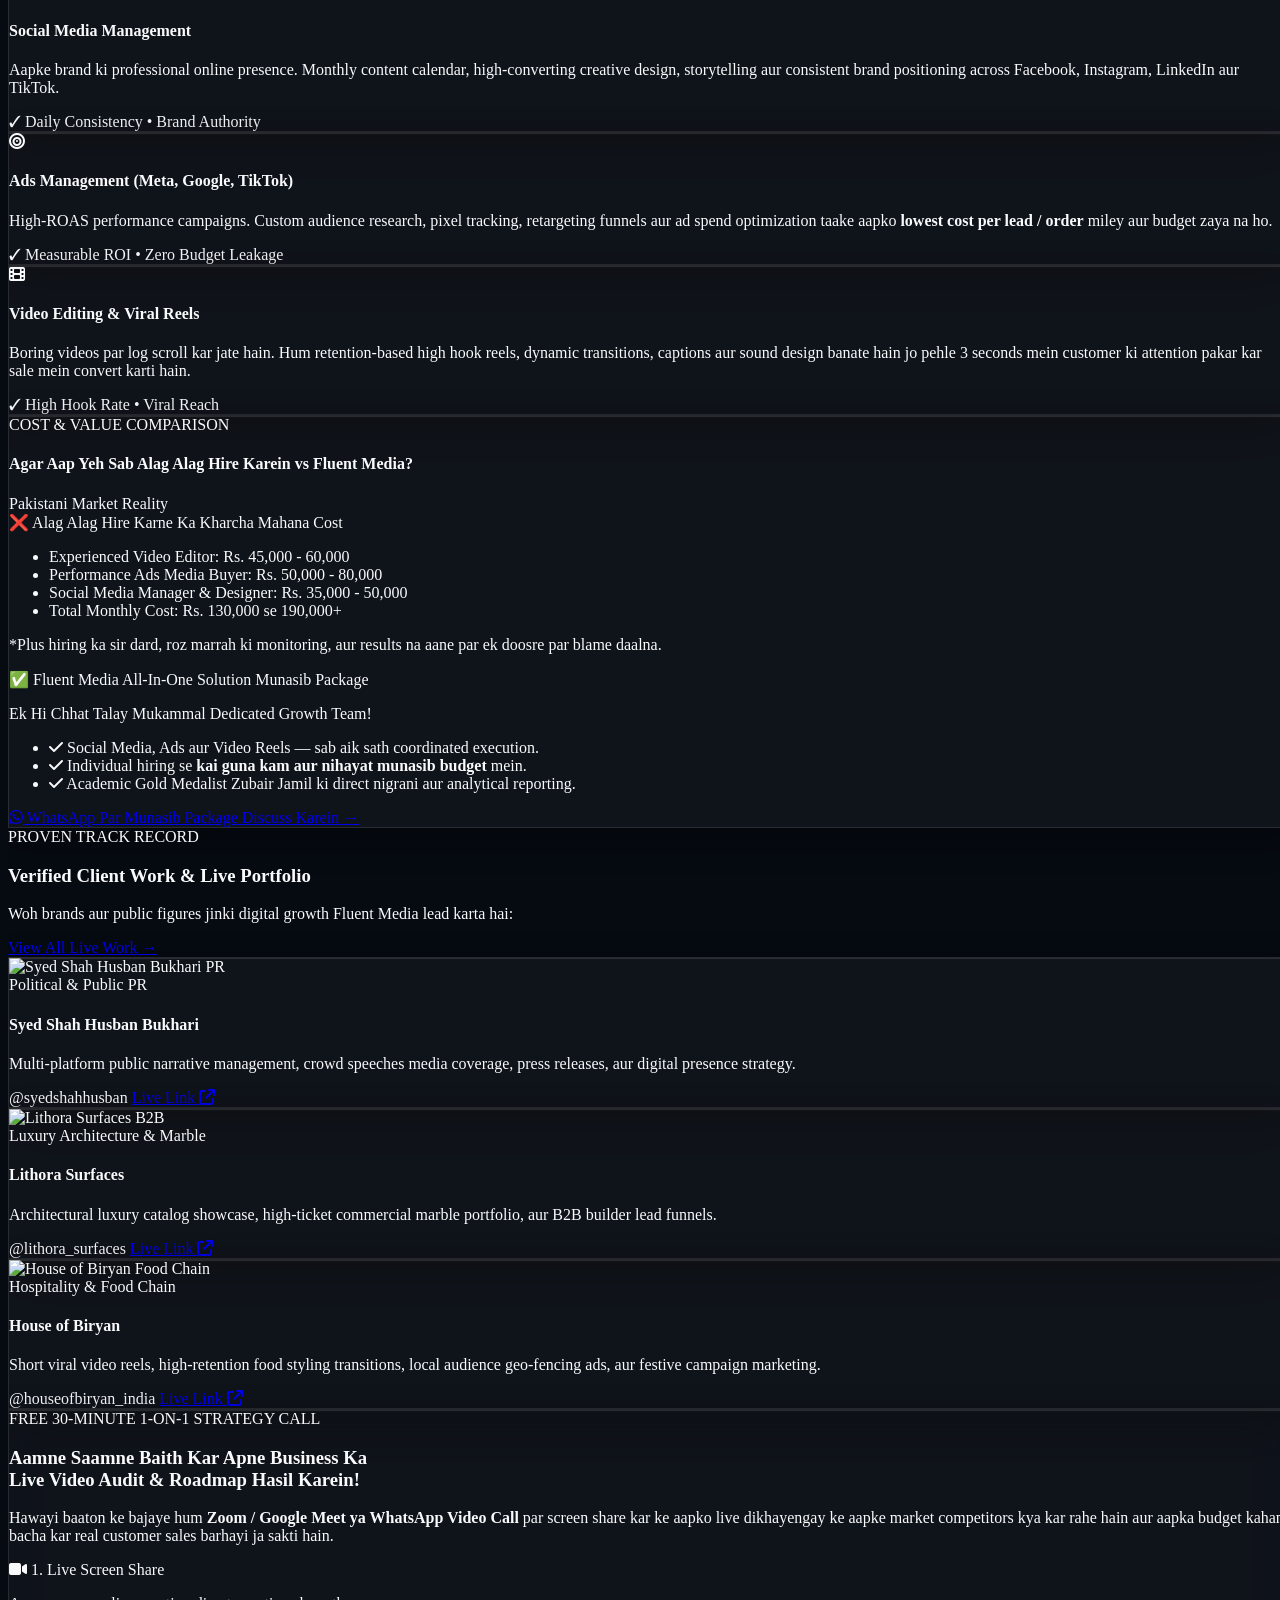
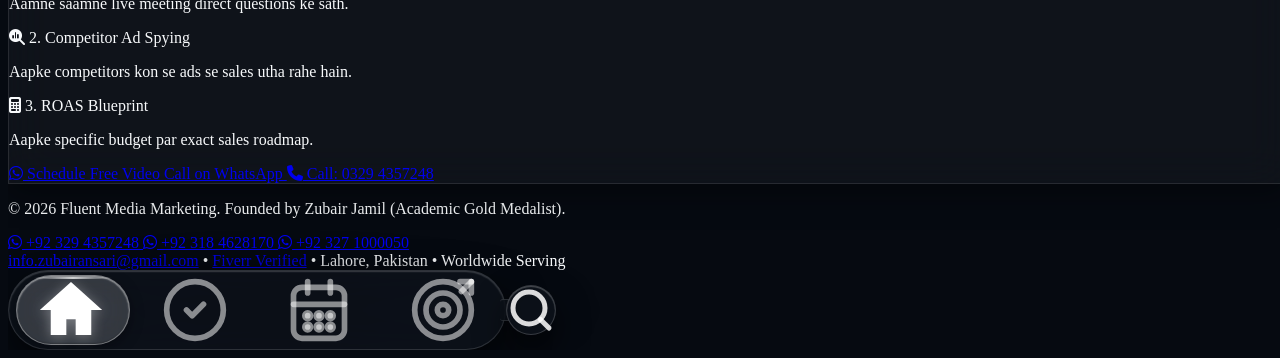
==== commit 03b21f2d: "Lock mobile zoom, add official agency showcase banner card, make dock menu ultra-compact up to 768px" ====
--- a/connect.html
+++ b/connect.html
@@ -9,8 +9,10 @@
     gtag('js', new Date());
     gtag('config', 'G-RV52LHRRK8');
   </script>
-  <meta charset="UTF-8" />
-  <meta name="viewport" content="width=device-width, initial-scale=1.0, maximum-scale=5.0" />
+  <meta name="viewport" content="width=device-width, initial-scale=1.0, maximum-scale=1.0, user-scalable=no, shrink-to-fit=no, viewport-fit=cover" />
+  <meta http-equiv="Cache-Control" content="no-cache, no-store, must-revalidate" />
+  <meta http-equiv="Pragma" content="no-cache" />
+  <meta http-equiv="Expires" content="0" />
   
   <title>Zubair Jamil &bull; Fluent Media Marketing | Growth Hub</title>
   <meta name="description" content="Zubair Jamil (Academic Gold Medalist) - Founder Fluent Media Marketing. Performance marketing, Meta Ads, Video Reels & Social Media Management." />
@@ -46,11 +48,25 @@
     ::-webkit-scrollbar-thumb:hover { background: #334155; }
 
     /* Ultra-Luxe Glassmorphism & Atmospheric Blur Canvas */
+    html {
+      touch-action: pan-y;
+      -webkit-text-size-adjust: 100%;
+      text-size-adjust: 100%;
+      overflow-x: hidden;
+      width: 100%;
+      max-width: 100vw;
+    }
+
     body {
       background-color: #060a11;
       color: #f8fafc;
       overflow-x: hidden;
+      width: 100%;
+      max-width: 100vw;
       position: relative;
+      touch-action: pan-y;
+      -webkit-text-size-adjust: 100%;
+      text-size-adjust: 100%;
     }
 
     /* Ambient Background Glow Spheres */
@@ -491,15 +507,20 @@
       cursor: pointer;
     }
 
-    @media (max-width: 480px) {
+    @media (max-width: 768px) {
       .dock-fixed-bottom {
         bottom: 12px !important;
       }
       .dock-pill-bar {
-        gap: 2px !important;
-        padding: 3px 4px !important;
+        gap: 3px !important;
+        padding: 3px 5px !important;
         border-radius: 9999px !important;
+        background: rgba(10, 14, 22, 0.94) !important;
+        backdrop-filter: blur(28px) saturate(180%) !important;
+        -webkit-backdrop-filter: blur(28px) saturate(180%) !important;
+        border: 1px solid rgba(255, 255, 255, 0.22) !important;
         box-shadow: 0 10px 28px -4px rgba(0, 0, 0, 0.85), inset 0 1px 1px rgba(255, 255, 255, 0.2) !important;
+        max-width: 210px !important;
       }
       .dock-glider {
         top: 3px !important;
@@ -507,16 +528,17 @@
       }
       .dock-item-btn {
         padding: 6px 8px !important;
-        min-width: 40px !important;
+        min-width: 38px !important;
+        width: 38px !important;
         height: 36px !important;
         border-radius: 9999px !important;
       }
       .dock-item-btn svg {
-        width: 18px !important;
-        height: 18px !important;
+        width: 17px !important;
+        height: 17px !important;
       }
       .dock-ambient-glow {
-        inset: -6px -10px !important;
+        inset: -4px -8px !important;
       }
     }
 
@@ -766,43 +788,61 @@
     <!-- 1. HERO BIO PROFILE HUB (EXACT MATCH TO IMAGE 4 - MAYA JOHNSON / LINKTREE STYLE) -->
     <section class="reveal max-w-xl mx-auto text-center space-y-6 pt-2">
 
-      <!-- Agency Main Headline & Explanatory Value Proposition (Prominent First View Before Profile) -->
-      <div class="space-y-3.5 pb-2 text-center">
-        <!-- Agency Badge -->
-        <div class="inline-flex items-center gap-2 px-3.5 py-1.5 rounded-full bg-emerald-500/10 border border-emerald-500/30 text-emerald-400 text-[10px] sm:text-xs font-mono font-bold uppercase tracking-wider shadow-sm">
-          <span class="w-2 h-2 rounded-full bg-emerald-400 inline-block animate-pulse"></span>
-          <span>FLUENT MEDIA MARKETING &bull; STRATEGY &amp; PORTFOLIO HUB</span>
-        </div>
-
-        <!-- Main Agency Headline -->
-        <h1 class="text-2xl sm:text-3xl md:text-4xl font-extrabold text-white font-display tracking-tight leading-tight px-1">
-          Scaling Brands &amp; Businesses With <span class="text-transparent bg-clip-text bg-gradient-to-r from-emerald-400 via-teal-300 to-cyan-400">High-ROAS Systems</span>
-        </h1>
-
-        <!-- Explanatory Intro Paragraph: Clearly stating what this portfolio is & how we help clients -->
-        <p class="text-xs sm:text-sm text-slate-300 font-light max-w-lg mx-auto leading-relaxed px-2">
-          Explore our client portfolio, verified campaign metrics, and direct strategy channels. We partner with business owners to stop wasted ad spend and engineer predictable revenue through high-converting Meta &amp; TikTok ads, viral short-form reels, and automated scaling funnels.
-        </p>
-
-        <!-- Quick 3-Pillar Advantage Chips -->
-        <div class="flex items-center justify-center flex-wrap gap-2 pt-1 text-[11px] font-mono text-slate-300">
-          <span class="px-2.5 py-1 rounded-lg bg-slate-800/80 border border-white/10 flex items-center gap-1.5">
-            <i class="fa-solid fa-chart-line text-emerald-400"></i> High-ROAS Meta Ads
-          </span>
-          <span class="px-2.5 py-1 rounded-lg bg-slate-800/80 border border-white/10 flex items-center gap-1.5">
-            <i class="fa-solid fa-video text-cyan-400"></i> Viral Reels Production
-          </span>
-          <span class="px-2.5 py-1 rounded-lg bg-slate-800/80 border border-white/10 flex items-center gap-1.5">
-            <i class="fa-solid fa-bullseye text-amber-400"></i> Scalable Sales Funnels
-          </span>
-        </div>
-
-        <!-- Subtle Leadership Section Divider -->
-        <div class="pt-3 pb-1 flex items-center justify-center gap-3">
-          <div class="h-px w-16 bg-gradient-to-r from-transparent to-white/20"></div>
-          <span class="text-[10px] font-mono uppercase tracking-widest text-slate-400 font-semibold">Founder &amp; Executive Leadership</span>
-          <div class="h-px w-16 bg-gradient-to-l from-transparent to-white/20"></div>
-        </div>
+      <!-- ============================================================
+           OFFICIAL AGENCY HERO SHOWCASE BANNER (UNMISTAKABLE HERO BANNER)
+           ============================================================ -->
+      <div class="relative overflow-hidden rounded-2xl sm:rounded-3xl p-5 sm:p-7 text-center bg-gradient-to-b from-slate-900/95 via-[#0c1424]/95 to-[#060a11]/98 border-2 border-emerald-500/35 shadow-2xl shadow-emerald-950/50">
+        <!-- Banner Ambient Glow Gradients -->
+        <div class="absolute -top-10 -left-10 w-36 h-36 bg-emerald-500/20 rounded-full blur-2xl pointer-events-none"></div>
+        <div class="absolute -bottom-10 -right-10 w-36 h-36 bg-cyan-500/20 rounded-full blur-2xl pointer-events-none"></div>
+
+        <div class="relative z-10 space-y-3.5">
+          <!-- Agency Live Status Badge -->
+          <div class="inline-flex items-center gap-2 px-3.5 py-1.5 rounded-full bg-emerald-500/15 border border-emerald-400/40 text-emerald-300 text-[10px] sm:text-xs font-mono font-bold uppercase tracking-wider shadow-inner">
+            <span class="w-2 h-2 rounded-full bg-emerald-400 inline-block animate-pulse shadow-[0_0_8px_#10b981]"></span>
+            <span>FLUENT MEDIA MARKETING &bull; STRATEGY &amp; PORTFOLIO HUB</span>
+          </div>
+
+          <!-- Main Hero Banner Headline -->
+          <h1 class="text-2xl sm:text-3xl md:text-4xl font-black text-white font-display tracking-tight leading-tight px-1">
+            Scaling Brands &amp; Businesses With <span class="text-transparent bg-clip-text bg-gradient-to-r from-emerald-400 via-teal-300 to-cyan-400">High-ROAS Systems</span>
+          </h1>
+
+          <!-- Explanatory Intro Paragraph -->
+          <p class="text-xs sm:text-sm text-slate-300 font-normal max-w-lg mx-auto leading-relaxed px-1">
+            Welcome to Fluent Media's official client showcase. We partner with business owners and ambitious brands to eliminate wasted ad spend and generate predictable revenue through high-converting Meta &amp; TikTok ads, viral short-form reels, and automated scaling funnels.
+          </p>
+
+          <!-- 3 Pillars Feature Badges -->
+          <div class="flex items-center justify-center flex-wrap gap-2 pt-1 text-[11px] sm:text-xs font-mono">
+            <span class="px-2.5 py-1 rounded-lg bg-slate-800/90 border border-emerald-500/25 text-emerald-300 flex items-center gap-1.5 shadow-sm">
+              <i class="fa-solid fa-chart-line text-emerald-400"></i> High-ROAS Meta Ads
+            </span>
+            <span class="px-2.5 py-1 rounded-lg bg-slate-800/90 border border-cyan-500/25 text-cyan-300 flex items-center gap-1.5 shadow-sm">
+              <i class="fa-solid fa-video text-cyan-400"></i> Viral Reels Production
+            </span>
+            <span class="px-2.5 py-1 rounded-lg bg-slate-800/90 border border-amber-500/25 text-amber-300 flex items-center gap-1.5 shadow-sm">
+              <i class="fa-solid fa-bullseye text-amber-400"></i> Scalable Sales Funnels
+            </span>
+          </div>
+
+          <!-- Direct Quick Action Buttons inside Banner -->
+          <div class="pt-2 flex items-center justify-center gap-2.5 flex-wrap">
+            <a href="#portfolio" class="px-3.5 py-1.5 rounded-xl bg-emerald-600 hover:bg-emerald-500 text-white text-xs font-bold font-mono tracking-wider transition-all flex items-center gap-1.5 shadow-md shadow-emerald-950">
+              <i class="fa-solid fa-briefcase"></i> View Client Work
+            </a>
+            <a href="#audit" class="px-3.5 py-1.5 rounded-xl bg-slate-800/90 hover:bg-slate-700 border border-white/20 text-slate-200 text-xs font-bold font-mono tracking-wider transition-all flex items-center gap-1.5">
+              <i class="fa-solid fa-calendar-check text-emerald-400"></i> Free 30-Min Audit
+            </a>
+          </div>
+        </div>
+      </div>
+
+      <!-- Subtle Leadership Section Divider -->
+      <div class="pt-2 pb-1 flex items-center justify-center gap-3">
+        <div class="h-px w-16 bg-gradient-to-r from-transparent to-white/20"></div>
+        <span class="text-[10px] font-mono uppercase tracking-widest text-slate-400 font-semibold">Founder &amp; Executive Leadership</span>
+        <div class="h-px w-16 bg-gradient-to-l from-transparent to-white/20"></div>
       </div>
       
       <!-- Glowing Circular Avatar -->
@@ -1863,6 +1903,24 @@
       });
 
       reveals.forEach(el => observer.observe(el));
+
+      // 7. STRICT MOBILE ZOOM PREVENTION (Locks page scale & prevents pinch/double-tap zoom)
+      document.addEventListener('gesturestart', function (e) {
+        e.preventDefault();
+      });
+      document.addEventListener('touchmove', function (e) {
+        if (e.scale && e.scale !== 1) {
+          e.preventDefault();
+        }
+      }, { passive: false });
+      let lastTouchEnd = 0;
+      document.addEventListener('touchend', function (e) {
+        const now = (new Date()).getTime();
+        if (now - lastTouchEnd <= 300) {
+          e.preventDefault();
+        }
+        lastTouchEnd = now;
+      }, false);
     });
 
     // 6. AMBIENT MUSIC EXPERIENCE SYNTHESIZER (Pure Web Audio API - Zero 404s, Zero Lag)
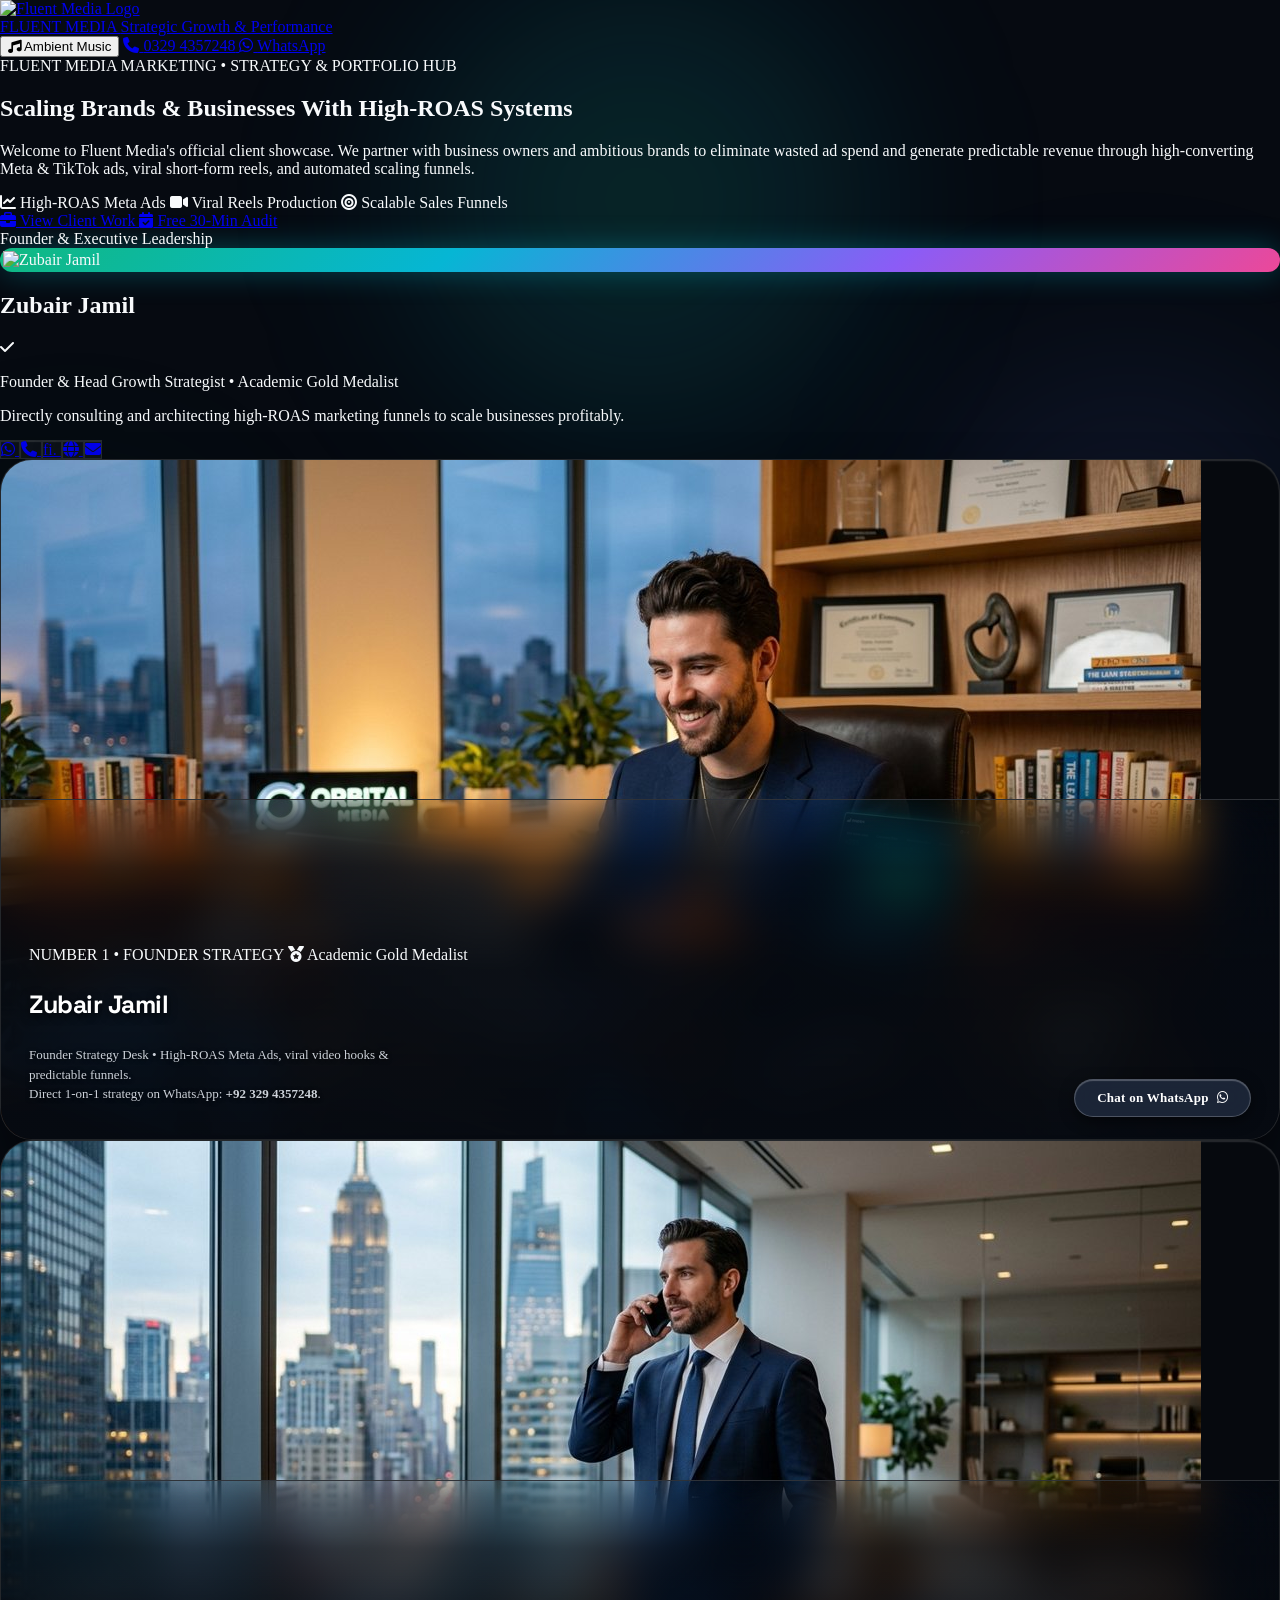
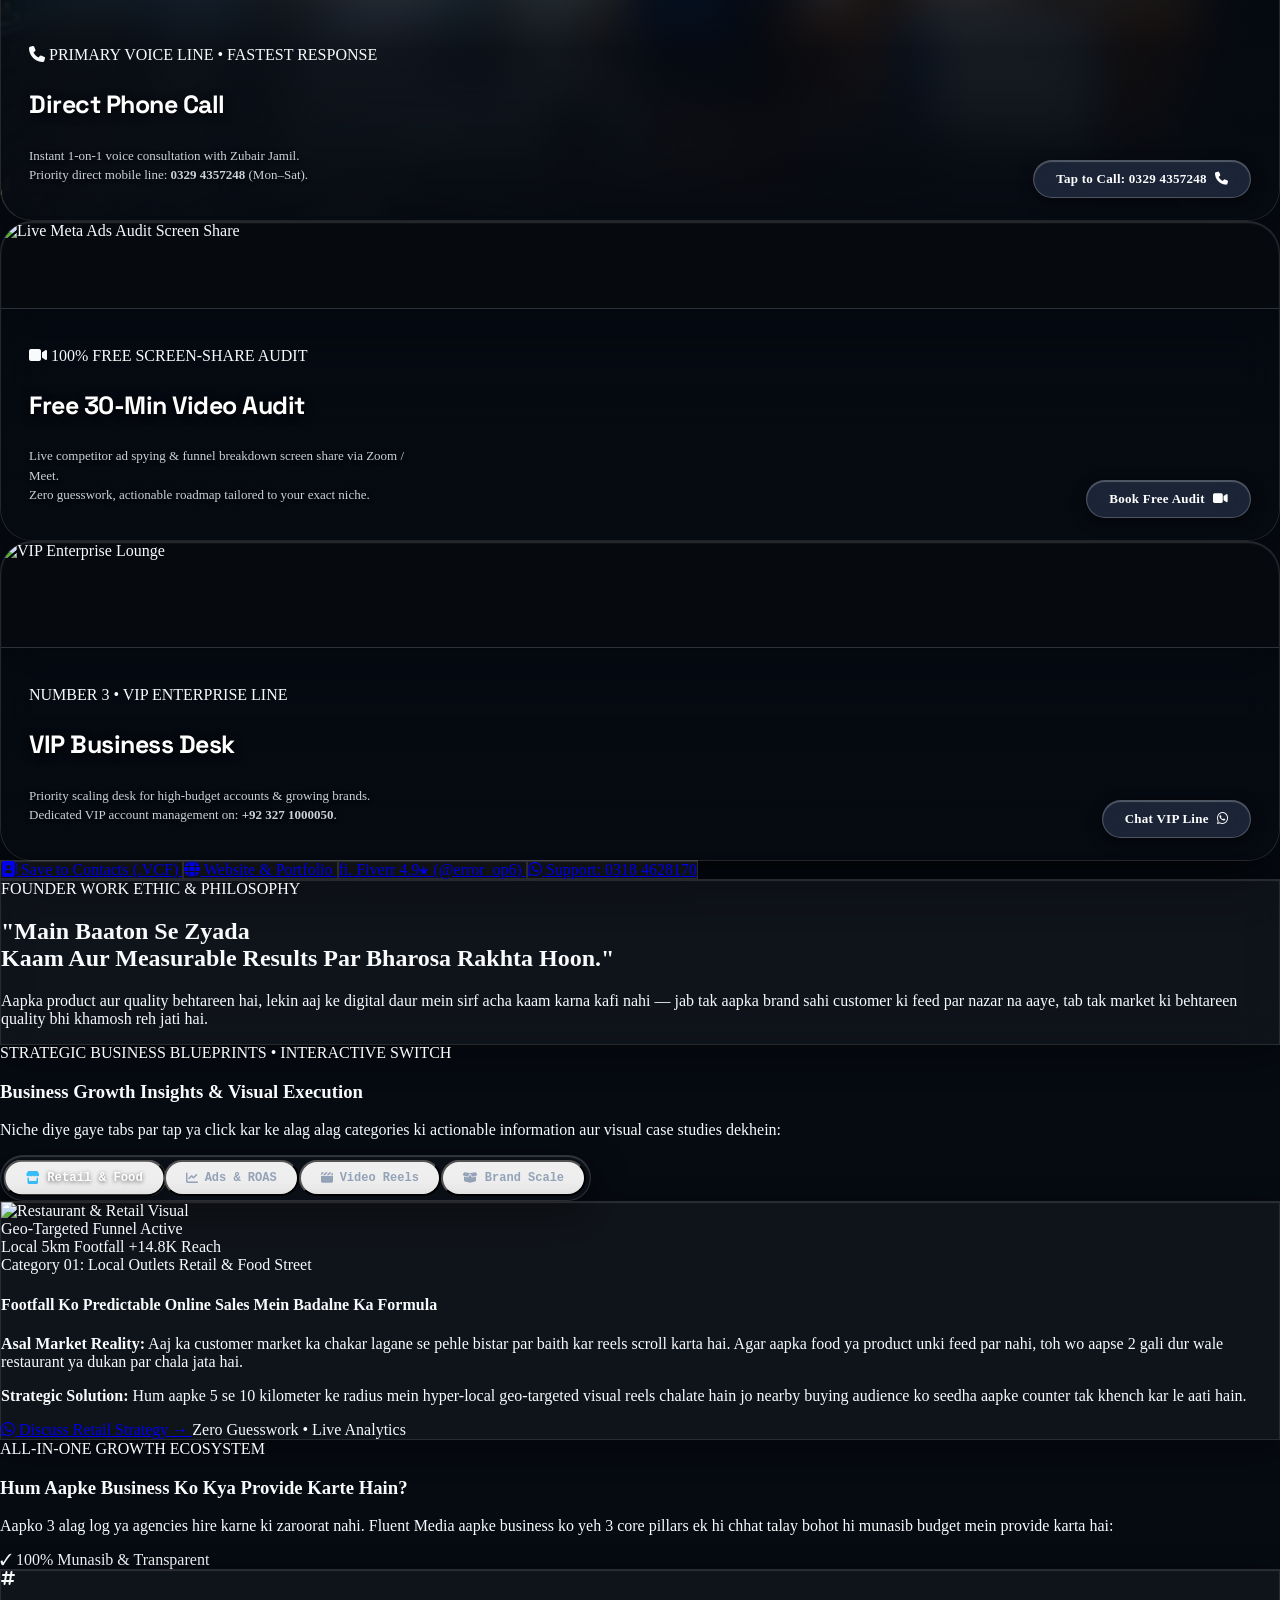
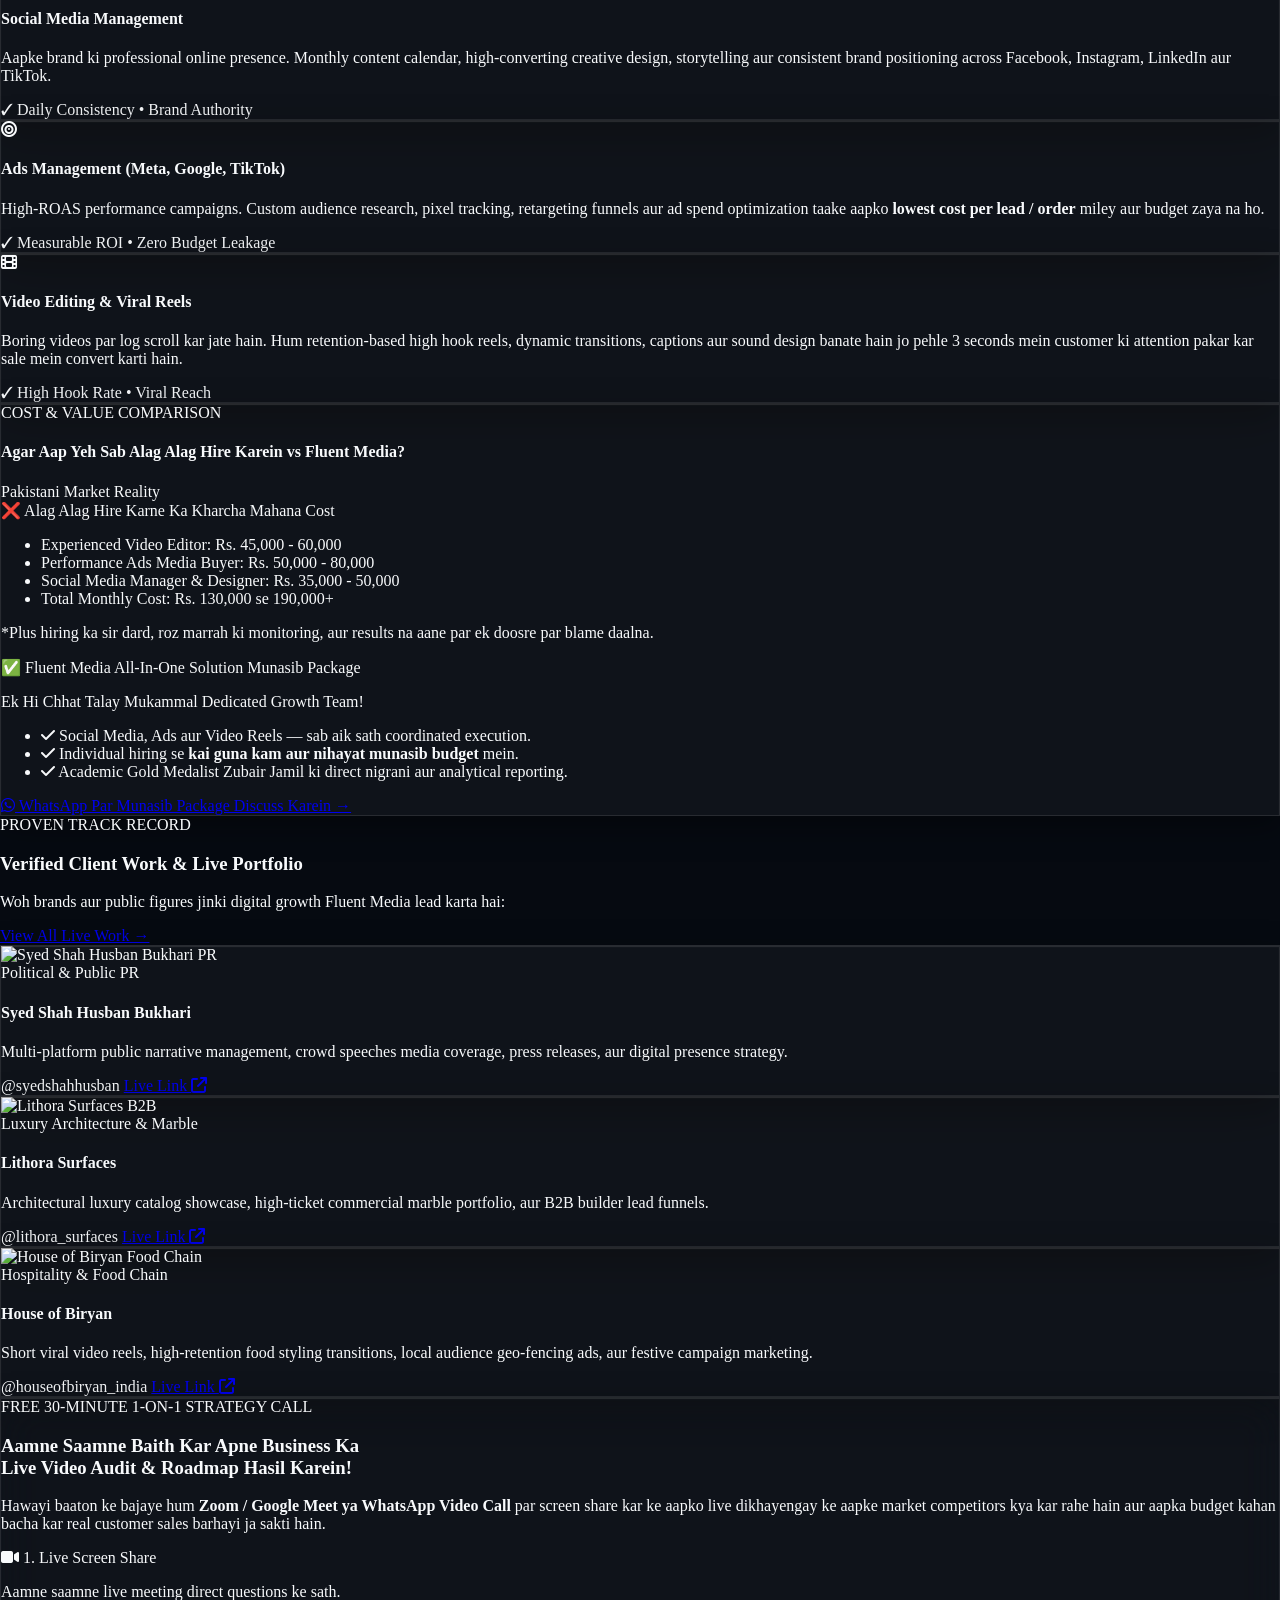
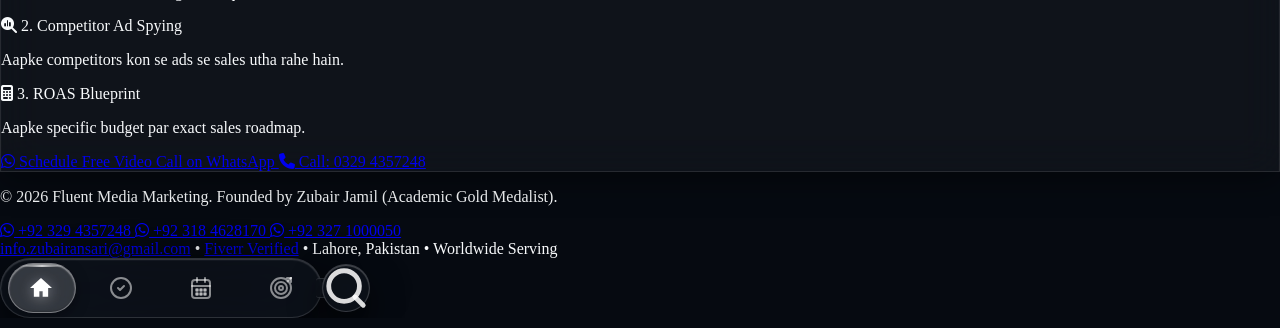
==== commit 704a4cca: "Fix mobile cropping: remove viewport-fit cover, box-sizing 100%, safely contain ambient glows, expan" ====
--- a/connect.html
+++ b/connect.html
@@ -9,7 +9,7 @@
     gtag('js', new Date());
     gtag('config', 'G-RV52LHRRK8');
   </script>
-  <meta name="viewport" content="width=device-width, initial-scale=1.0, maximum-scale=1.0, user-scalable=no, shrink-to-fit=no, viewport-fit=cover" />
+  <meta name="viewport" content="width=device-width, initial-scale=1.0, maximum-scale=1.0, user-scalable=no" />
   <meta http-equiv="Cache-Control" content="no-cache, no-store, must-revalidate" />
   <meta http-equiv="Pragma" content="no-cache" />
   <meta http-equiv="Expires" content="0" />
@@ -47,6 +47,10 @@
     ::-webkit-scrollbar-thumb { background: #1e293b; border-radius: 3px; }
     ::-webkit-scrollbar-thumb:hover { background: #334155; }
 
+    *, *::before, *::after {
+      box-sizing: border-box;
+    }
+
     /* Ultra-Luxe Glassmorphism & Atmospheric Blur Canvas */
     html {
       touch-action: pan-y;
@@ -54,7 +58,9 @@
       text-size-adjust: 100%;
       overflow-x: hidden;
       width: 100%;
-      max-width: 100vw;
+      max-width: 100%;
+      margin: 0;
+      padding: 0;
     }
 
     body {
@@ -62,7 +68,9 @@
       color: #f8fafc;
       overflow-x: hidden;
       width: 100%;
-      max-width: 100vw;
+      max-width: 100%;
+      margin: 0;
+      padding: 0;
       position: relative;
       touch-action: pan-y;
       -webkit-text-size-adjust: 100%;
@@ -509,36 +517,36 @@
 
     @media (max-width: 768px) {
       .dock-fixed-bottom {
-        bottom: 12px !important;
+        bottom: 16px !important;
       }
       .dock-pill-bar {
-        gap: 3px !important;
-        padding: 3px 5px !important;
+        gap: 6px !important;
+        padding: 5px 6px !important;
         border-radius: 9999px !important;
         background: rgba(10, 14, 22, 0.94) !important;
         backdrop-filter: blur(28px) saturate(180%) !important;
         -webkit-backdrop-filter: blur(28px) saturate(180%) !important;
         border: 1px solid rgba(255, 255, 255, 0.22) !important;
-        box-shadow: 0 10px 28px -4px rgba(0, 0, 0, 0.85), inset 0 1px 1px rgba(255, 255, 255, 0.2) !important;
-        max-width: 210px !important;
+        box-shadow: 0 12px 32px -4px rgba(0, 0, 0, 0.85), inset 0 1px 1.5px rgba(255, 255, 255, 0.25) !important;
+        max-width: 240px !important;
       }
       .dock-glider {
-        top: 3px !important;
-        bottom: 3px !important;
+        top: 5px !important;
+        bottom: 5px !important;
       }
       .dock-item-btn {
-        padding: 6px 8px !important;
-        min-width: 38px !important;
-        width: 38px !important;
-        height: 36px !important;
+        padding: 8px 12px !important;
+        min-width: 48px !important;
+        width: 48px !important;
+        height: 44px !important;
         border-radius: 9999px !important;
       }
       .dock-item-btn svg {
-        width: 17px !important;
-        height: 17px !important;
+        width: 22px !important;
+        height: 22px !important;
       }
       .dock-ambient-glow {
-        inset: -4px -8px !important;
+        inset: -6px -12px !important;
       }
     }
 
@@ -733,10 +741,12 @@
 
 <body class="selection:bg-emerald-500 selection:text-white min-h-screen flex flex-col justify-between antialiased">
 
-  <!-- Atmospheric Background Glow Elements -->
-  <div class="ambient-glow-1"></div>
-  <div class="ambient-glow-2"></div>
-  <div class="ambient-glow-3"></div>
+  <!-- Atmospheric Background Glow Elements (Safely Contained) -->
+  <div class="fixed inset-0 overflow-hidden pointer-events-none z-0" aria-hidden="true">
+    <div class="ambient-glow-1"></div>
+    <div class="ambient-glow-2"></div>
+    <div class="ambient-glow-3"></div>
+  </div>
 
 
 
@@ -783,7 +793,7 @@
   </header>
 
   <!-- Main Content Container with Generous Mobile Bottom Padding (Prevents Dock Overlap) -->
-  <main class="relative z-10 max-w-5xl mx-auto px-4 sm:px-6 pt-4 pb-36 sm:pt-8 sm:pb-28 space-y-10 sm:space-y-16 flex-grow">
+  <main class="relative z-10 max-w-5xl mx-auto px-3.5 sm:px-6 pt-4 pb-36 sm:pt-8 sm:pb-28 space-y-10 sm:space-y-16 flex-grow overflow-x-hidden">
 
     <!-- 1. HERO BIO PROFILE HUB (EXACT MATCH TO IMAGE 4 - MAYA JOHNSON / LINKTREE STYLE) -->
     <section class="reveal max-w-xl mx-auto text-center space-y-6 pt-2">
@@ -791,7 +801,7 @@
       <!-- ============================================================
            OFFICIAL AGENCY HERO SHOWCASE BANNER (UNMISTAKABLE HERO BANNER)
            ============================================================ -->
-      <div class="relative overflow-hidden rounded-2xl sm:rounded-3xl p-5 sm:p-7 text-center bg-gradient-to-b from-slate-900/95 via-[#0c1424]/95 to-[#060a11]/98 border-2 border-emerald-500/35 shadow-2xl shadow-emerald-950/50">
+      <div class="relative overflow-hidden rounded-2xl sm:rounded-3xl p-4 sm:p-7 text-center bg-gradient-to-b from-slate-900/95 via-[#0c1424]/95 to-[#060a11]/98 border-2 border-emerald-500/35 shadow-2xl shadow-emerald-950/50">
         <!-- Banner Ambient Glow Gradients -->
         <div class="absolute -top-10 -left-10 w-36 h-36 bg-emerald-500/20 rounded-full blur-2xl pointer-events-none"></div>
         <div class="absolute -bottom-10 -right-10 w-36 h-36 bg-cyan-500/20 rounded-full blur-2xl pointer-events-none"></div>
@@ -828,10 +838,10 @@
 
           <!-- Direct Quick Action Buttons inside Banner -->
           <div class="pt-2 flex items-center justify-center gap-2.5 flex-wrap">
-            <a href="#portfolio" class="px-3.5 py-1.5 rounded-xl bg-emerald-600 hover:bg-emerald-500 text-white text-xs font-bold font-mono tracking-wider transition-all flex items-center gap-1.5 shadow-md shadow-emerald-950">
+            <a href="#portfolio" class="px-4 py-2 rounded-xl bg-emerald-600 hover:bg-emerald-500 text-white text-xs sm:text-sm font-bold font-mono tracking-wider transition-all flex items-center gap-1.5 shadow-md shadow-emerald-950">
               <i class="fa-solid fa-briefcase"></i> View Client Work
             </a>
-            <a href="#audit" class="px-3.5 py-1.5 rounded-xl bg-slate-800/90 hover:bg-slate-700 border border-white/20 text-slate-200 text-xs font-bold font-mono tracking-wider transition-all flex items-center gap-1.5">
+            <a href="#audit" class="px-4 py-2 rounded-xl bg-slate-800/90 hover:bg-slate-700 border border-white/20 text-slate-200 text-xs sm:text-sm font-bold font-mono tracking-wider transition-all flex items-center gap-1.5">
               <i class="fa-solid fa-calendar-check text-emerald-400"></i> Free 30-Min Audit
             </a>
           </div>
@@ -1075,7 +1085,7 @@
       </div>
 
       <!-- THE SEGMENTED SWITCH BAR (Matches Switch Effect from Image 1 & 3) -->
-      <div class="flex justify-center overflow-x-auto py-2">
+      <div class="w-full overflow-x-auto py-2 flex justify-start sm:justify-center px-1">
         <div id="switchBarContainer" class="switch-bar-container">
           <!-- The Dynamic Sliding White Pill Glider -->
           <div id="switchGlider" class="switch-pill-glider"></div>
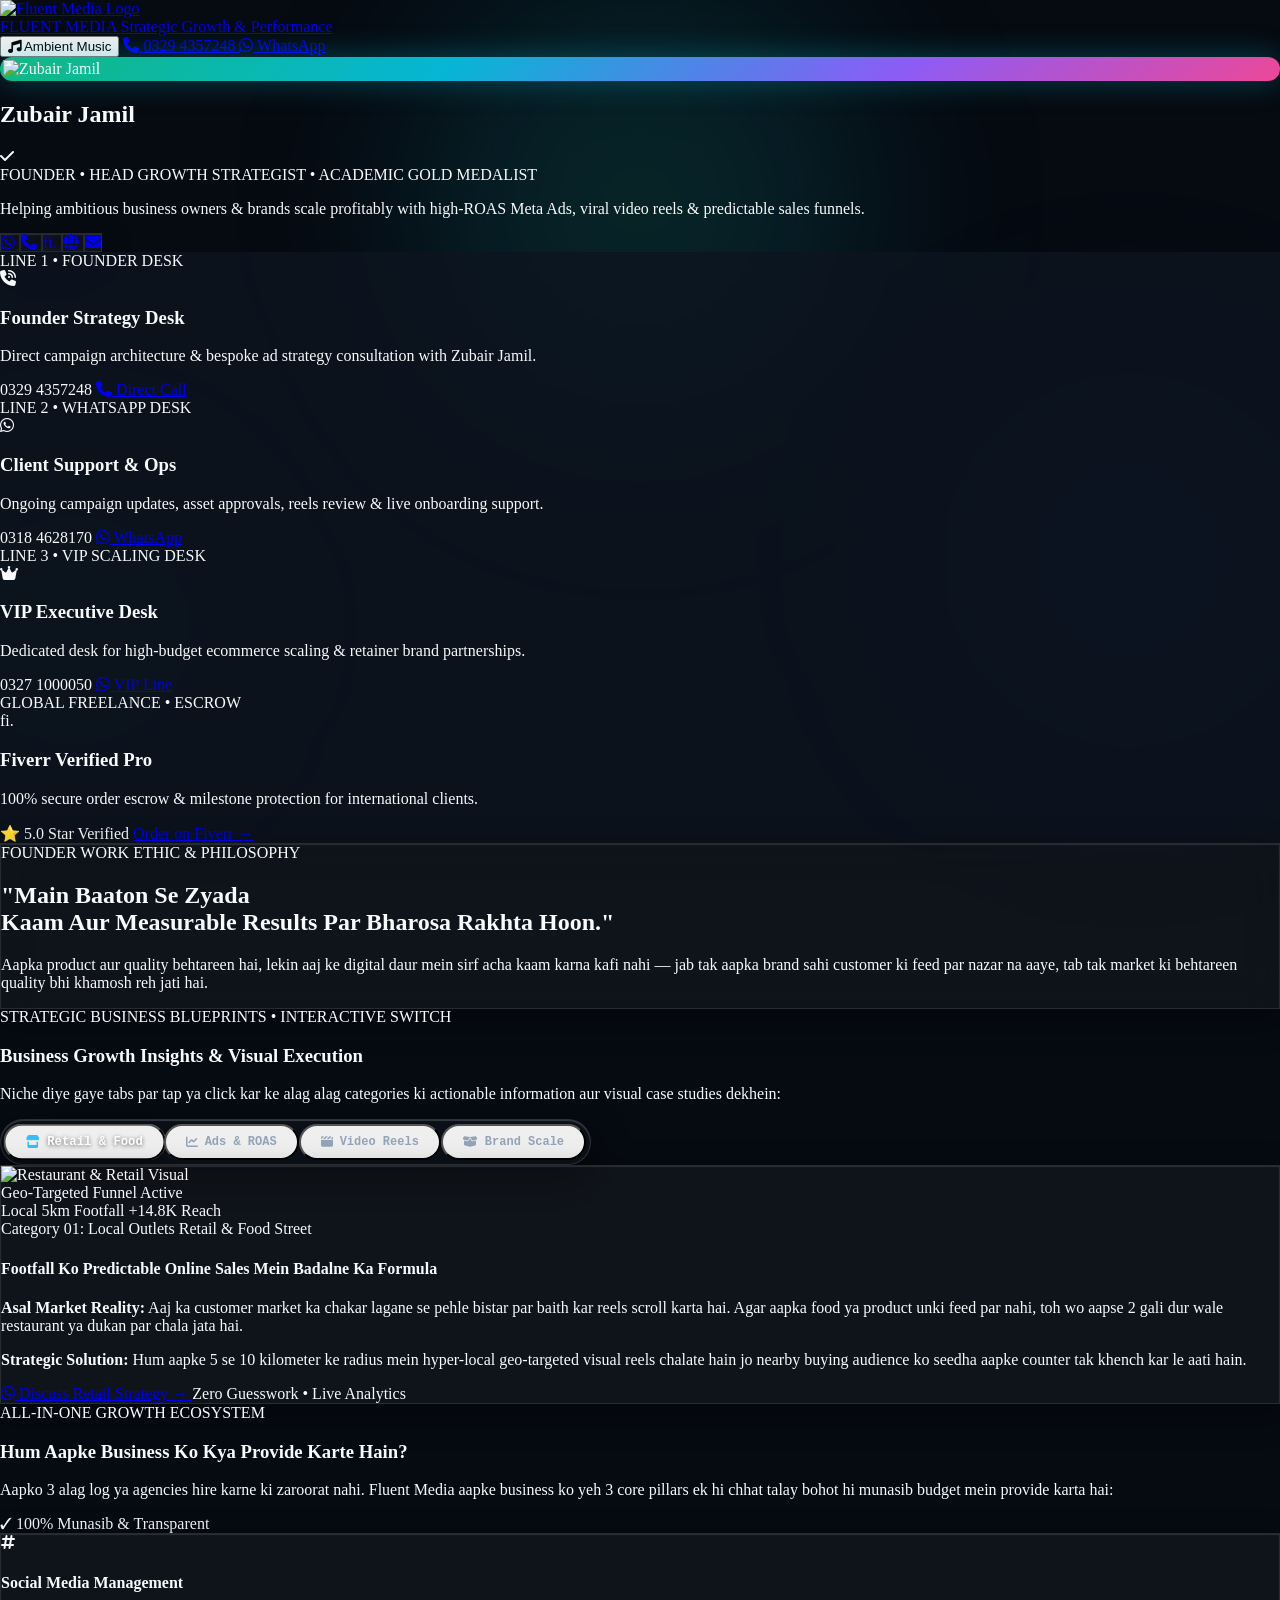
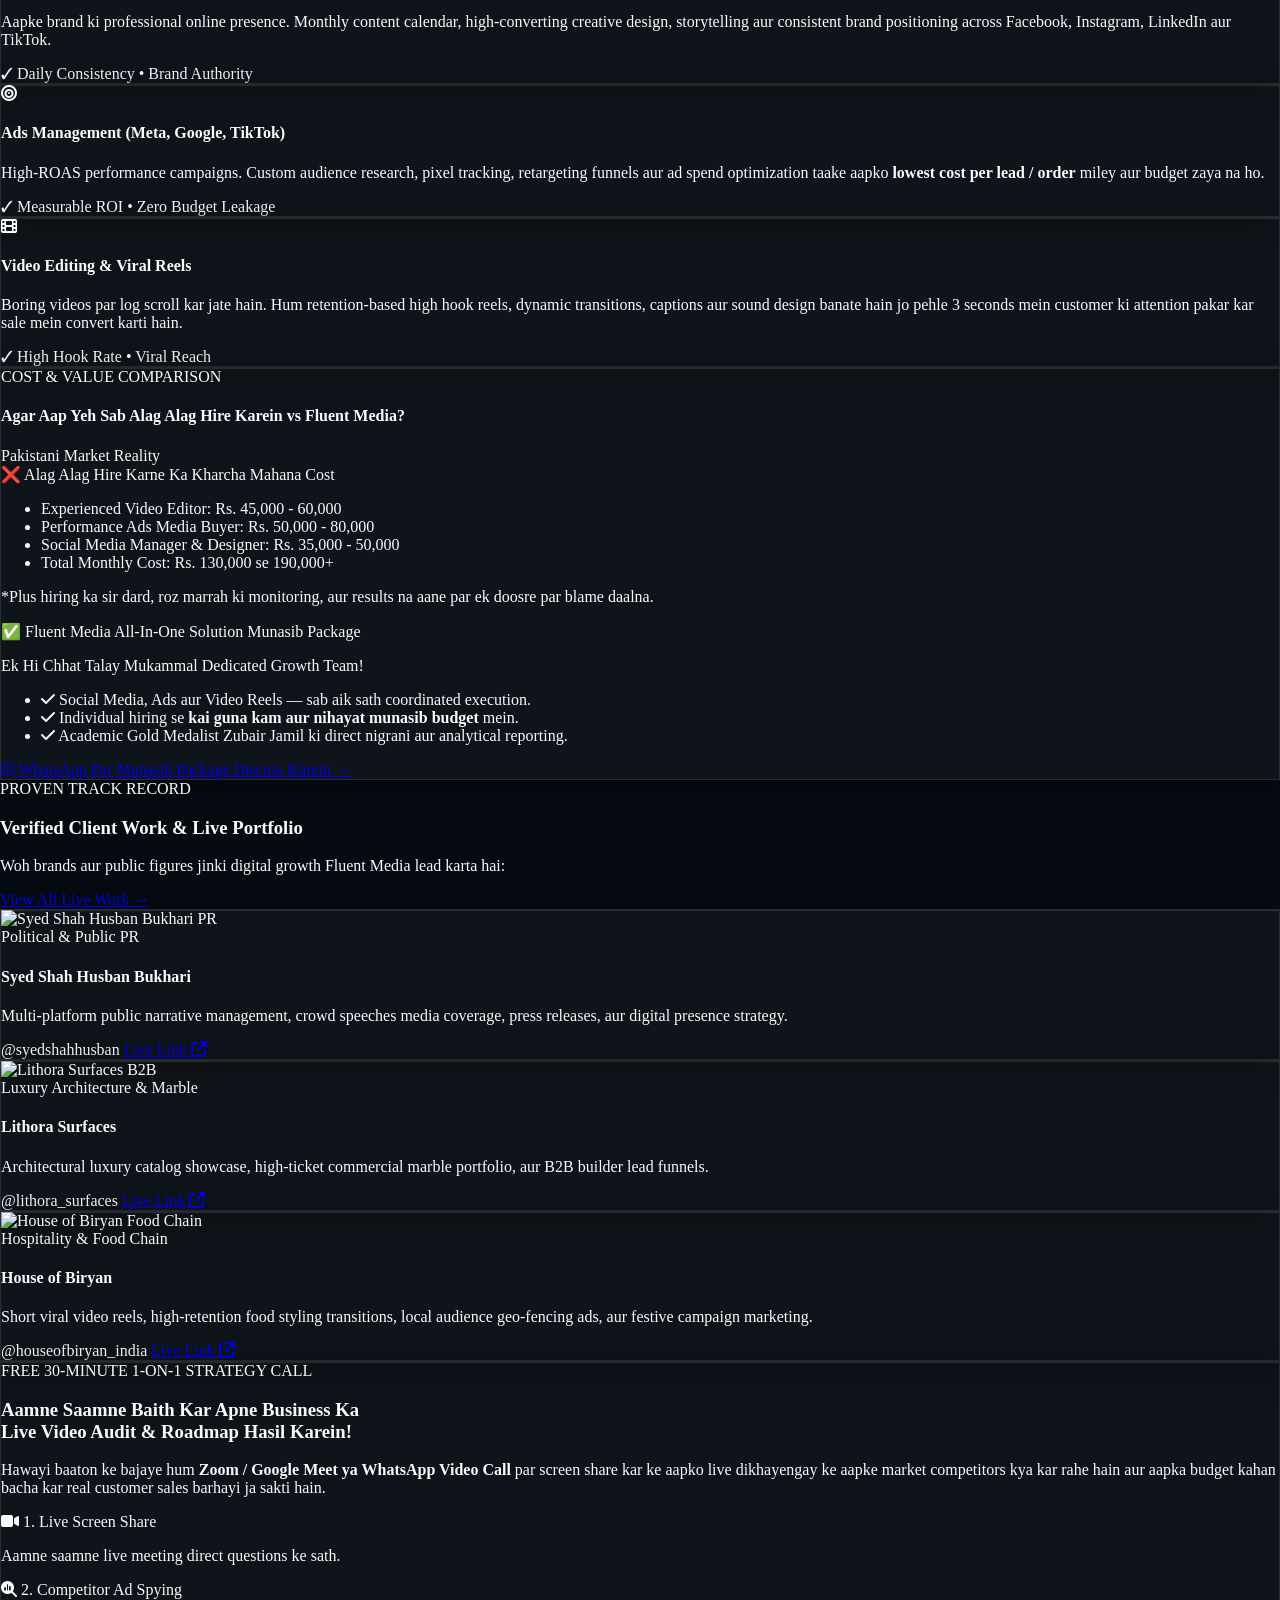
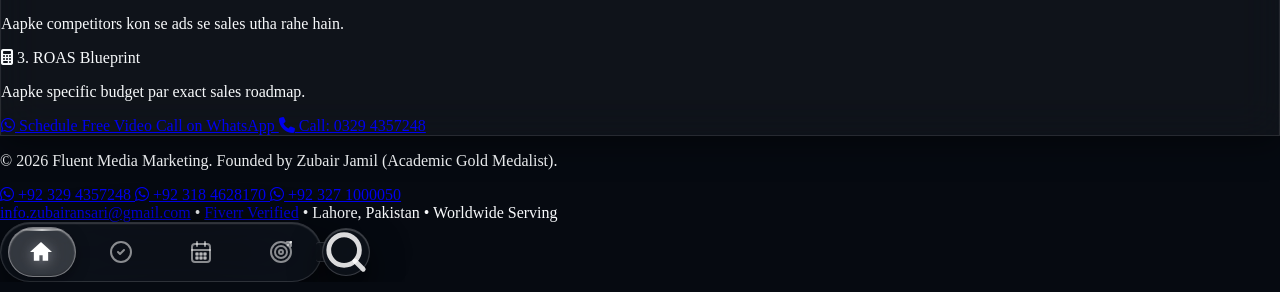
==== commit 2ec50a43: "feat(ui): implement ultra-sleek bento grid mobile UI with fast lightweight DOM" ====
--- a/connect.html
+++ b/connect.html
@@ -132,6 +132,22 @@
       border-color: rgba(255, 255, 255, 0.22);
       box-shadow: 0 16px 40px 0 rgba(0, 0, 0, 0.55), inset 0 1px 1px 0 rgba(255, 255, 255, 0.2);
       transform: translateY(-2px);
+    }
+
+    /* Modern Bento Grid Tiles (Bento.me / Apple Style) */
+    .bento-tile {
+      background: rgba(13, 20, 32, 0.80);
+      backdrop-filter: blur(24px) saturate(180%);
+      -webkit-backdrop-filter: blur(24px) saturate(180%);
+      transition: transform 0.22s cubic-bezier(0.16, 1, 0.3, 1), border-color 0.22s ease, box-shadow 0.22s ease;
+    }
+
+    .bento-tile:hover {
+      transform: translateY(-2px);
+    }
+
+    .bento-tile:active {
+      transform: scale(0.985);
     }
 
     /* Glassmorphic Linktree Action Button Cards (Exact Match to Image 4) */
@@ -795,259 +811,174 @@
   <!-- Main Content Container with Generous Mobile Bottom Padding (Prevents Dock Overlap) -->
   <main class="relative z-10 max-w-5xl mx-auto px-3.5 sm:px-6 pt-4 pb-36 sm:pt-8 sm:pb-28 space-y-10 sm:space-y-16 flex-grow overflow-x-hidden">
 
-    <!-- 1. HERO BIO PROFILE HUB (EXACT MATCH TO IMAGE 4 - MAYA JOHNSON / LINKTREE STYLE) -->
-    <section class="reveal max-w-xl mx-auto text-center space-y-6 pt-2">
+    <!-- ============================================================
+         1. ULTRA-SLEEK MODERN HERO & BENTO CONTACT HUB (BENTO.ME / APPLE STYLE)
+         ============================================================ -->
+    <section class="reveal max-w-3xl mx-auto space-y-6 pt-2">
+
+      <!-- TOP FOUNDER & AGENCY HERO IDENTITY (Clean, Centered, High-Converting) -->
+      <div class="text-center space-y-3.5">
+        <!-- Glowing Circular Avatar -->
+        <div class="flex justify-center">
+          <div class="avatar-glow-ring">
+            <div class="w-24 h-24 sm:w-28 sm:h-28 rounded-full overflow-hidden border-2 border-slate-900 bg-slate-800">
+              <img src="https://files.catbox.moe/mhlqby.jpeg" alt="Zubair Jamil" class="w-full h-full object-cover" />
+            </div>
+          </div>
+        </div>
+
+        <!-- Name & Badges -->
+        <div class="space-y-1.5">
+          <div class="flex items-center justify-center gap-2">
+            <h1 class="text-2xl sm:text-3xl font-extrabold text-white font-display tracking-tight">
+              Zubair Jamil
+            </h1>
+            <span class="w-5 h-5 rounded-full bg-sky-500 text-white flex items-center justify-center text-[10px] shadow-sm" title="Verified Founder">
+              <i class="fa-solid fa-check"></i>
+            </span>
+          </div>
+
+          <div class="inline-flex items-center gap-2 px-3.5 py-1 rounded-full bg-emerald-500/10 border border-emerald-400/30 text-emerald-400 font-mono text-[10px] sm:text-xs font-bold uppercase tracking-wider">
+            <span class="w-1.5 h-1.5 rounded-full bg-emerald-400 animate-pulse"></span>
+            <span>FOUNDER &bull; HEAD GROWTH STRATEGIST &bull; ACADEMIC GOLD MEDALIST</span>
+          </div>
+
+          <p class="text-xs sm:text-sm text-slate-300 font-light max-w-lg mx-auto leading-relaxed px-2 pt-0.5">
+            Helping ambitious business owners &amp; brands scale profitably with high-ROAS Meta Ads, viral video reels &amp; predictable sales funnels.
+          </p>
+        </div>
+
+        <!-- Sleek 1-Row Quick Social / Channel Links -->
+        <div class="flex items-center justify-center gap-2 pt-1">
+          <a href="https://wa.me/923294357248" target="_blank" class="w-9 h-9 rounded-xl glass-card flex items-center justify-center text-emerald-400 hover:text-white hover:bg-emerald-600 transition-all text-sm" title="WhatsApp 1">
+            <i class="fa-brands fa-whatsapp"></i>
+          </a>
+          <a href="tel:03294357248" class="w-9 h-9 rounded-xl glass-card flex items-center justify-center text-amber-400 hover:text-white hover:bg-amber-600 transition-all text-sm" title="Direct Phone Call">
+            <i class="fa-solid fa-phone"></i>
+          </a>
+          <a href="https://www.fiverr.com/s/K3ezqqW" target="_blank" class="w-9 h-9 rounded-xl glass-card flex items-center justify-center text-emerald-400 hover:text-white hover:bg-emerald-600 transition-all text-xs font-bold font-mono" title="Fiverr Profile">
+            fi.
+          </a>
+          <a href="https://fluent-media-marketing-bg11.vercel.app/" target="_blank" class="w-9 h-9 rounded-xl glass-card flex items-center justify-center text-sky-400 hover:text-white hover:bg-sky-600 transition-all text-sm" title="Official Website">
+            <i class="fa-solid fa-globe"></i>
+          </a>
+          <a href="mailto:info.zubairansari@gmail.com" class="w-9 h-9 rounded-xl glass-card flex items-center justify-center text-purple-400 hover:text-white hover:bg-purple-600 transition-all text-sm" title="Email Us">
+            <i class="fa-solid fa-envelope"></i>
+          </a>
+        </div>
+      </div>
 
       <!-- ============================================================
-           OFFICIAL AGENCY HERO SHOWCASE BANNER (UNMISTAKABLE HERO BANNER)
+           MODERN BENTO GRID: 4 TACTILE GLASS TILES (RESPONSIVE ON MOBILE & DESKTOP)
            ============================================================ -->
-      <div class="relative overflow-hidden rounded-2xl sm:rounded-3xl p-4 sm:p-7 text-center bg-gradient-to-b from-slate-900/95 via-[#0c1424]/95 to-[#060a11]/98 border-2 border-emerald-500/35 shadow-2xl shadow-emerald-950/50">
-        <!-- Banner Ambient Glow Gradients -->
-        <div class="absolute -top-10 -left-10 w-36 h-36 bg-emerald-500/20 rounded-full blur-2xl pointer-events-none"></div>
-        <div class="absolute -bottom-10 -right-10 w-36 h-36 bg-cyan-500/20 rounded-full blur-2xl pointer-events-none"></div>
-
-        <div class="relative z-10 space-y-3.5">
-          <!-- Agency Live Status Badge -->
-          <div class="inline-flex items-center gap-2 px-3.5 py-1.5 rounded-full bg-emerald-500/15 border border-emerald-400/40 text-emerald-300 text-[10px] sm:text-xs font-mono font-bold uppercase tracking-wider shadow-inner">
-            <span class="w-2 h-2 rounded-full bg-emerald-400 inline-block animate-pulse shadow-[0_0_8px_#10b981]"></span>
-            <span>FLUENT MEDIA MARKETING &bull; STRATEGY &amp; PORTFOLIO HUB</span>
-          </div>
-
-          <!-- Main Hero Banner Headline -->
-          <h1 class="text-2xl sm:text-3xl md:text-4xl font-black text-white font-display tracking-tight leading-tight px-1">
-            Scaling Brands &amp; Businesses With <span class="text-transparent bg-clip-text bg-gradient-to-r from-emerald-400 via-teal-300 to-cyan-400">High-ROAS Systems</span>
-          </h1>
-
-          <!-- Explanatory Intro Paragraph -->
-          <p class="text-xs sm:text-sm text-slate-300 font-normal max-w-lg mx-auto leading-relaxed px-1">
-            Welcome to Fluent Media's official client showcase. We partner with business owners and ambitious brands to eliminate wasted ad spend and generate predictable revenue through high-converting Meta &amp; TikTok ads, viral short-form reels, and automated scaling funnels.
-          </p>
-
-          <!-- 3 Pillars Feature Badges -->
-          <div class="flex items-center justify-center flex-wrap gap-2 pt-1 text-[11px] sm:text-xs font-mono">
-            <span class="px-2.5 py-1 rounded-lg bg-slate-800/90 border border-emerald-500/25 text-emerald-300 flex items-center gap-1.5 shadow-sm">
-              <i class="fa-solid fa-chart-line text-emerald-400"></i> High-ROAS Meta Ads
-            </span>
-            <span class="px-2.5 py-1 rounded-lg bg-slate-800/90 border border-cyan-500/25 text-cyan-300 flex items-center gap-1.5 shadow-sm">
-              <i class="fa-solid fa-video text-cyan-400"></i> Viral Reels Production
-            </span>
-            <span class="px-2.5 py-1 rounded-lg bg-slate-800/90 border border-amber-500/25 text-amber-300 flex items-center gap-1.5 shadow-sm">
-              <i class="fa-solid fa-bullseye text-amber-400"></i> Scalable Sales Funnels
-            </span>
-          </div>
-
-          <!-- Direct Quick Action Buttons inside Banner -->
-          <div class="pt-2 flex items-center justify-center gap-2.5 flex-wrap">
-            <a href="#portfolio" class="px-4 py-2 rounded-xl bg-emerald-600 hover:bg-emerald-500 text-white text-xs sm:text-sm font-bold font-mono tracking-wider transition-all flex items-center gap-1.5 shadow-md shadow-emerald-950">
-              <i class="fa-solid fa-briefcase"></i> View Client Work
+      <div class="grid grid-cols-1 sm:grid-cols-2 gap-3.5 sm:gap-4 pt-1">
+
+        <!-- BENTO TILE 1: FOUNDER STRATEGY DESK -->
+        <div class="bento-tile group relative overflow-hidden rounded-2xl p-4 sm:p-5 border border-emerald-500/25 hover:border-emerald-400/50 shadow-lg hover:shadow-emerald-950/40 transition-all duration-300 flex flex-col justify-between">
+          <div class="space-y-2.5">
+            <div class="flex items-center justify-between">
+              <span class="inline-flex items-center gap-1.5 px-2.5 py-1 rounded-lg bg-emerald-500/10 border border-emerald-500/25 text-emerald-400 font-mono text-[10px] font-bold uppercase tracking-wider">
+                <span class="w-1.5 h-1.5 rounded-full bg-emerald-400 animate-pulse"></span>
+                LINE 1 &bull; FOUNDER DESK
+              </span>
+              <div class="w-8 h-8 rounded-xl bg-emerald-500/10 border border-emerald-500/20 text-emerald-400 flex items-center justify-center text-sm group-hover:scale-110 transition-transform">
+                <i class="fa-solid fa-phone-volume"></i>
+              </div>
+            </div>
+            <div>
+              <h3 class="text-base sm:text-lg font-bold text-white font-display">Founder Strategy Desk</h3>
+              <p class="text-xs text-slate-300 font-light mt-0.5 leading-relaxed">
+                Direct campaign architecture &amp; bespoke ad strategy consultation with Zubair Jamil.
+              </p>
+            </div>
+          </div>
+          <div class="pt-3.5 mt-2 border-t border-white/5 flex items-center justify-between">
+            <span class="font-mono text-xs sm:text-sm font-bold text-emerald-400">0329 4357248</span>
+            <a href="tel:03294357248" class="inline-flex items-center gap-1.5 px-3 py-1.5 rounded-xl bg-emerald-600 hover:bg-emerald-500 text-white font-mono text-xs font-bold transition-all shadow-md shadow-emerald-950">
+              <i class="fa-solid fa-phone text-[10px]"></i> Direct Call
             </a>
-            <a href="#audit" class="px-4 py-2 rounded-xl bg-slate-800/90 hover:bg-slate-700 border border-white/20 text-slate-200 text-xs sm:text-sm font-bold font-mono tracking-wider transition-all flex items-center gap-1.5">
-              <i class="fa-solid fa-calendar-check text-emerald-400"></i> Free 30-Min Audit
+          </div>
+        </div>
+
+        <!-- BENTO TILE 2: CLIENT OPERATIONS & WHATSAPP DESK -->
+        <div class="bento-tile group relative overflow-hidden rounded-2xl p-4 sm:p-5 border border-cyan-500/25 hover:border-cyan-400/50 shadow-lg hover:shadow-cyan-950/40 transition-all duration-300 flex flex-col justify-between">
+          <div class="space-y-2.5">
+            <div class="flex items-center justify-between">
+              <span class="inline-flex items-center gap-1.5 px-2.5 py-1 rounded-lg bg-cyan-500/10 border border-cyan-500/25 text-cyan-400 font-mono text-[10px] font-bold uppercase tracking-wider">
+                <span class="w-1.5 h-1.5 rounded-full bg-cyan-400 animate-pulse"></span>
+                LINE 2 &bull; WHATSAPP DESK
+              </span>
+              <div class="w-8 h-8 rounded-xl bg-cyan-500/10 border border-cyan-500/20 text-cyan-400 flex items-center justify-center text-sm group-hover:scale-110 transition-transform">
+                <i class="fa-brands fa-whatsapp"></i>
+              </div>
+            </div>
+            <div>
+              <h3 class="text-base sm:text-lg font-bold text-white font-display">Client Support &amp; Ops</h3>
+              <p class="text-xs text-slate-300 font-light mt-0.5 leading-relaxed">
+                Ongoing campaign updates, asset approvals, reels review &amp; live onboarding support.
+              </p>
+            </div>
+          </div>
+          <div class="pt-3.5 mt-2 border-t border-white/5 flex items-center justify-between">
+            <span class="font-mono text-xs sm:text-sm font-bold text-cyan-400">0318 4628170</span>
+            <a href="https://wa.me/923184628170?text=Salam%20Fluent%20Media!%20Mujhe%20campaign%20support%20chahiye." target="_blank" class="inline-flex items-center gap-1.5 px-3 py-1.5 rounded-xl bg-cyan-600 hover:bg-cyan-500 text-white font-mono text-xs font-bold transition-all shadow-md shadow-cyan-950">
+              <i class="fa-brands fa-whatsapp text-xs"></i> WhatsApp
             </a>
           </div>
         </div>
-      </div>
-
-      <!-- Subtle Leadership Section Divider -->
-      <div class="pt-2 pb-1 flex items-center justify-center gap-3">
-        <div class="h-px w-16 bg-gradient-to-r from-transparent to-white/20"></div>
-        <span class="text-[10px] font-mono uppercase tracking-widest text-slate-400 font-semibold">Founder &amp; Executive Leadership</span>
-        <div class="h-px w-16 bg-gradient-to-l from-transparent to-white/20"></div>
-      </div>
-      
-      <!-- Glowing Circular Avatar -->
-      <div class="flex justify-center">
-        <div class="avatar-glow-ring">
-          <div class="w-28 h-28 sm:w-32 sm:h-32 rounded-full overflow-hidden border-2 border-slate-900 bg-slate-800">
-            <img src="https://files.catbox.moe/mhlqby.jpeg" alt="Zubair Jamil" class="w-full h-full object-cover" />
-          </div>
-        </div>
-      </div>
-
-      <!-- Founder Name & Verified Badge -->
-      <div class="space-y-1">
-        <div class="flex items-center justify-center gap-2">
-          <h2 class="text-2xl sm:text-3xl font-extrabold text-white font-display">
-            Zubair Jamil
-          </h2>
-          <span class="w-6 h-6 rounded-full bg-sky-500 text-white flex items-center justify-center text-xs shadow-sm" title="Verified Founder">
-            <i class="fa-solid fa-check"></i>
-          </span>
-        </div>
-        <p class="text-xs sm:text-sm font-mono text-emerald-400 font-bold uppercase tracking-wider">
-          Founder & Head Growth Strategist &bull; Academic Gold Medalist
-        </p>
-        <p class="text-xs sm:text-sm text-slate-300 font-light max-w-md mx-auto pt-1 leading-relaxed">
-          Directly consulting and architecting high-ROAS marketing funnels to scale businesses profitably.
-        </p>
-      </div>
-
-      <!-- Quick Social / Action Pill Icons Row (Exact Match to Image 4) -->
-      <div class="flex items-center justify-center gap-2.5 pt-1">
-        <a href="https://wa.me/923294357248" target="_blank" class="w-10 h-10 rounded-full glass-card flex items-center justify-center text-emerald-400 hover:text-white hover:bg-emerald-600 transition-all text-sm" title="WhatsApp 1">
-          <i class="fa-brands fa-whatsapp"></i>
-        </a>
-        <a href="tel:03294357248" class="w-10 h-10 rounded-full glass-card flex items-center justify-center text-amber-400 hover:text-white hover:bg-amber-600 transition-all text-sm" title="Direct Phone Call">
-          <i class="fa-solid fa-phone"></i>
-        </a>
-        <a href="https://www.fiverr.com/s/K3ezqqW" target="_blank" class="w-10 h-10 rounded-full glass-card flex items-center justify-center text-emerald-400 hover:text-white hover:bg-emerald-600 transition-all text-xs font-bold font-mono" title="Fiverr Profile">
-          fi.
-        </a>
-        <a href="https://fluent-media-marketing-bg11.vercel.app/" target="_blank" class="w-10 h-10 rounded-full glass-card flex items-center justify-center text-sky-400 hover:text-white hover:bg-sky-600 transition-all text-sm" title="Official Website">
-          <i class="fa-solid fa-globe"></i>
-        </a>
-        <a href="mailto:info.zubairansari@gmail.com" class="w-10 h-10 rounded-full glass-card flex items-center justify-center text-purple-400 hover:text-white hover:bg-purple-600 transition-all text-sm" title="Email Us">
-          <i class="fa-solid fa-envelope"></i>
-        </a>
-      </div>
-
-      <!-- ============================================================
-           APOLLO FROSTED GLASS CONTACT CARDS (CLEAN 50/50 SPLIT, ZERO TOP BLACK CUT)
-           ============================================================ -->
-      <div class="space-y-6 sm:space-y-8 pt-3 text-left">
-
-        <!-- CARD 1: ZUBAIR JAMIL FOUNDER STRATEGY DESK -->
-        <div class="apollo-card group">
-          <!-- Cinematic Background Image (Crisp in top half, diffused in bottom half) -->
-          <img src="[data-uri]">
-
-          <!-- The Frosted Glass Blur Shelf (Exact 50/50 split with luminous diffusion) -->
-          <div class="apollo-glass-shelf">
-            <div class="space-y-1.5">
-              <div class="flex items-center gap-2 flex-wrap">
-                <span class="px-2.5 py-0.5 rounded-full bg-emerald-500/25 border border-emerald-400/40 text-emerald-300 font-mono text-[10px] font-bold inline-flex items-center gap-1 shadow-sm">
-                  <span class="w-1.5 h-1.5 rounded-full bg-emerald-400 animate-pulse"></span> NUMBER 1 &bull; FOUNDER STRATEGY
-                </span>
-                <span class="px-2.5 py-0.5 rounded-full bg-amber-500/20 border border-amber-400/40 text-amber-300 font-mono text-[10px] font-bold inline-flex items-center gap-1 shadow-sm">
-                  <i class="fa-solid fa-medal text-amber-400"></i> Academic Gold Medalist
-                </span>
+
+        <!-- BENTO TILE 3: VIP PRIVATE LINE & HIGH-ROAS SCALING -->
+        <div class="bento-tile group relative overflow-hidden rounded-2xl p-4 sm:p-5 border border-amber-500/25 hover:border-amber-400/50 shadow-lg hover:shadow-amber-950/40 transition-all duration-300 flex flex-col justify-between">
+          <div class="space-y-2.5">
+            <div class="flex items-center justify-between">
+              <span class="inline-flex items-center gap-1.5 px-2.5 py-1 rounded-lg bg-amber-500/10 border border-amber-500/25 text-amber-400 font-mono text-[10px] font-bold uppercase tracking-wider">
+                <span class="w-1.5 h-1.5 rounded-full bg-amber-400 animate-pulse"></span>
+                LINE 3 &bull; VIP SCALING DESK
+              </span>
+              <div class="w-8 h-8 rounded-xl bg-amber-500/10 border border-amber-500/20 text-amber-400 flex items-center justify-center text-sm group-hover:scale-110 transition-transform">
+                <i class="fa-solid fa-crown"></i>
               </div>
-              <h3 class="apollo-title">Zubair Jamil</h3>
-              <p class="apollo-subtitle">
-                Founder Strategy Desk &bull; High-ROAS Meta Ads, viral video hooks & predictable funnels.<br class="hidden sm:inline">
-                Direct 1-on-1 strategy on WhatsApp: <strong class="text-white font-mono">+92 329 4357248</strong>.
+            </div>
+            <div>
+              <h3 class="text-base sm:text-lg font-bold text-white font-display">VIP Executive Desk</h3>
+              <p class="text-xs text-slate-300 font-light mt-0.5 leading-relaxed">
+                Dedicated desk for high-budget ecommerce scaling &amp; retainer brand partnerships.
               </p>
             </div>
+          </div>
+          <div class="pt-3.5 mt-2 border-t border-white/5 flex items-center justify-between">
+            <span class="font-mono text-xs sm:text-sm font-bold text-amber-400">0327 1000050</span>
+            <a href="https://wa.me/923271000050?text=Salam%20Zubair!%20Connecting%20for%20VIP%20Retainer%20Scaling." target="_blank" class="inline-flex items-center gap-1.5 px-3 py-1.5 rounded-xl bg-amber-600 hover:bg-amber-500 text-white font-mono text-xs font-bold transition-all shadow-md shadow-amber-950">
+              <i class="fa-brands fa-whatsapp text-xs"></i> VIP Line
+            </a>
+          </div>
+        </div>
+
+        <!-- BENTO TILE 4: GLOBAL FREELANCE & FIVERR ESCROW -->
+        <div class="bento-tile group relative overflow-hidden rounded-2xl p-4 sm:p-5 border border-emerald-500/25 hover:border-emerald-400/50 shadow-lg hover:shadow-emerald-950/40 transition-all duration-300 flex flex-col justify-between">
+          <div class="space-y-2.5">
+            <div class="flex items-center justify-between">
+              <span class="inline-flex items-center gap-1.5 px-2.5 py-1 rounded-lg bg-emerald-500/10 border border-emerald-500/25 text-emerald-400 font-mono text-[10px] font-bold uppercase tracking-wider">
+                <span class="w-1.5 h-1.5 rounded-full bg-emerald-400 animate-pulse"></span>
+                GLOBAL FREELANCE &bull; ESCROW
+              </span>
+              <div class="w-8 h-8 rounded-xl bg-emerald-500/10 border border-emerald-500/20 text-emerald-400 flex items-center justify-center text-xs font-black font-mono group-hover:scale-110 transition-transform">
+                fi.
+              </div>
+            </div>
             <div>
-              <a href="https://wa.me/923294357248?text=Salam%20Zubair!%20Maine%20aapka%20card%20dekh%20kar%20contact%20kiya%20hai.%20Mujhe%20apne%20business%20growth%20ke%20bare%20mein%20baat%20karni%20hai." target="_blank" class="apollo-contact-btn">
-                <span>Chat on WhatsApp</span>
-                <i class="fa-brands fa-whatsapp text-emerald-400 text-sm"></i>
-              </a>
-            </div>
-          </div>
-        </div>
-
-        <!-- CARD 2: DIRECT PHONE CALL (0329 4357248) -->
-        <div class="apollo-card group">
-          <!-- Cinematic Background Image: Executive on Phone Call -->
-          <img src="[data-uri]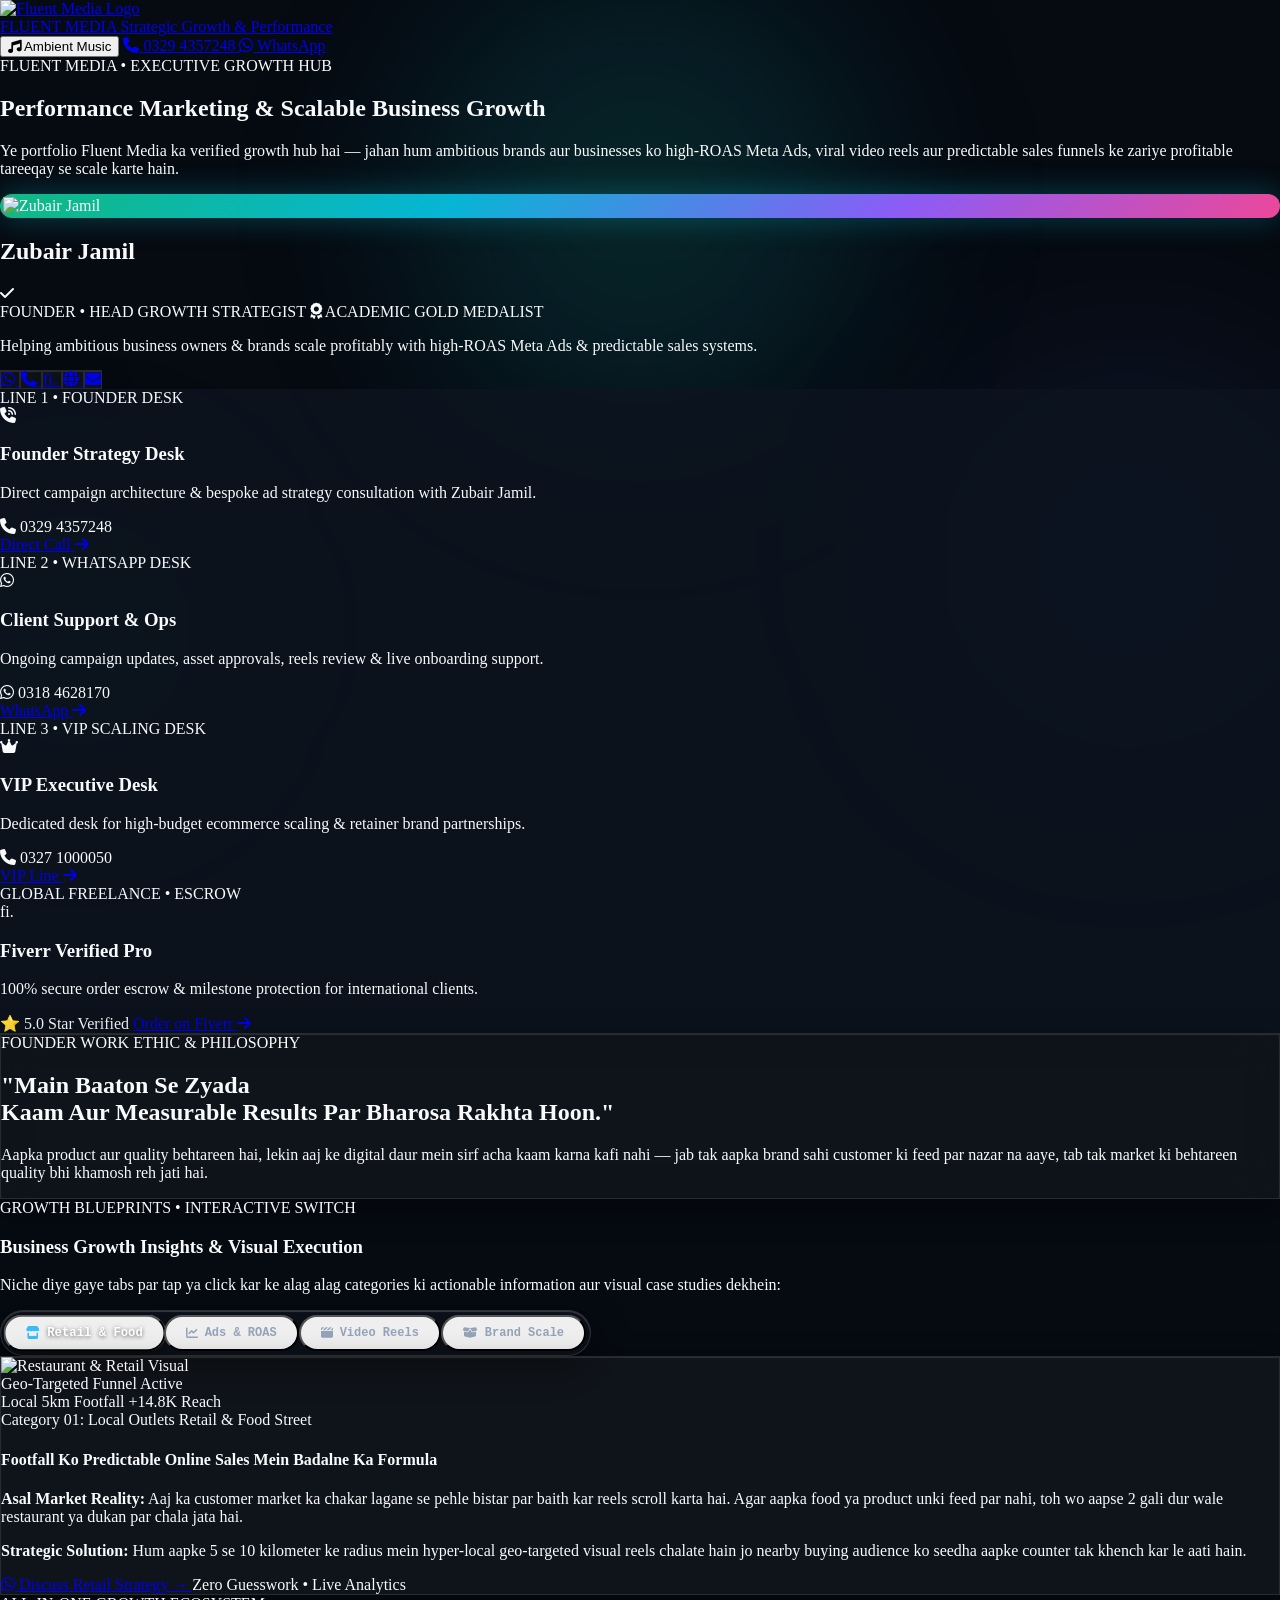
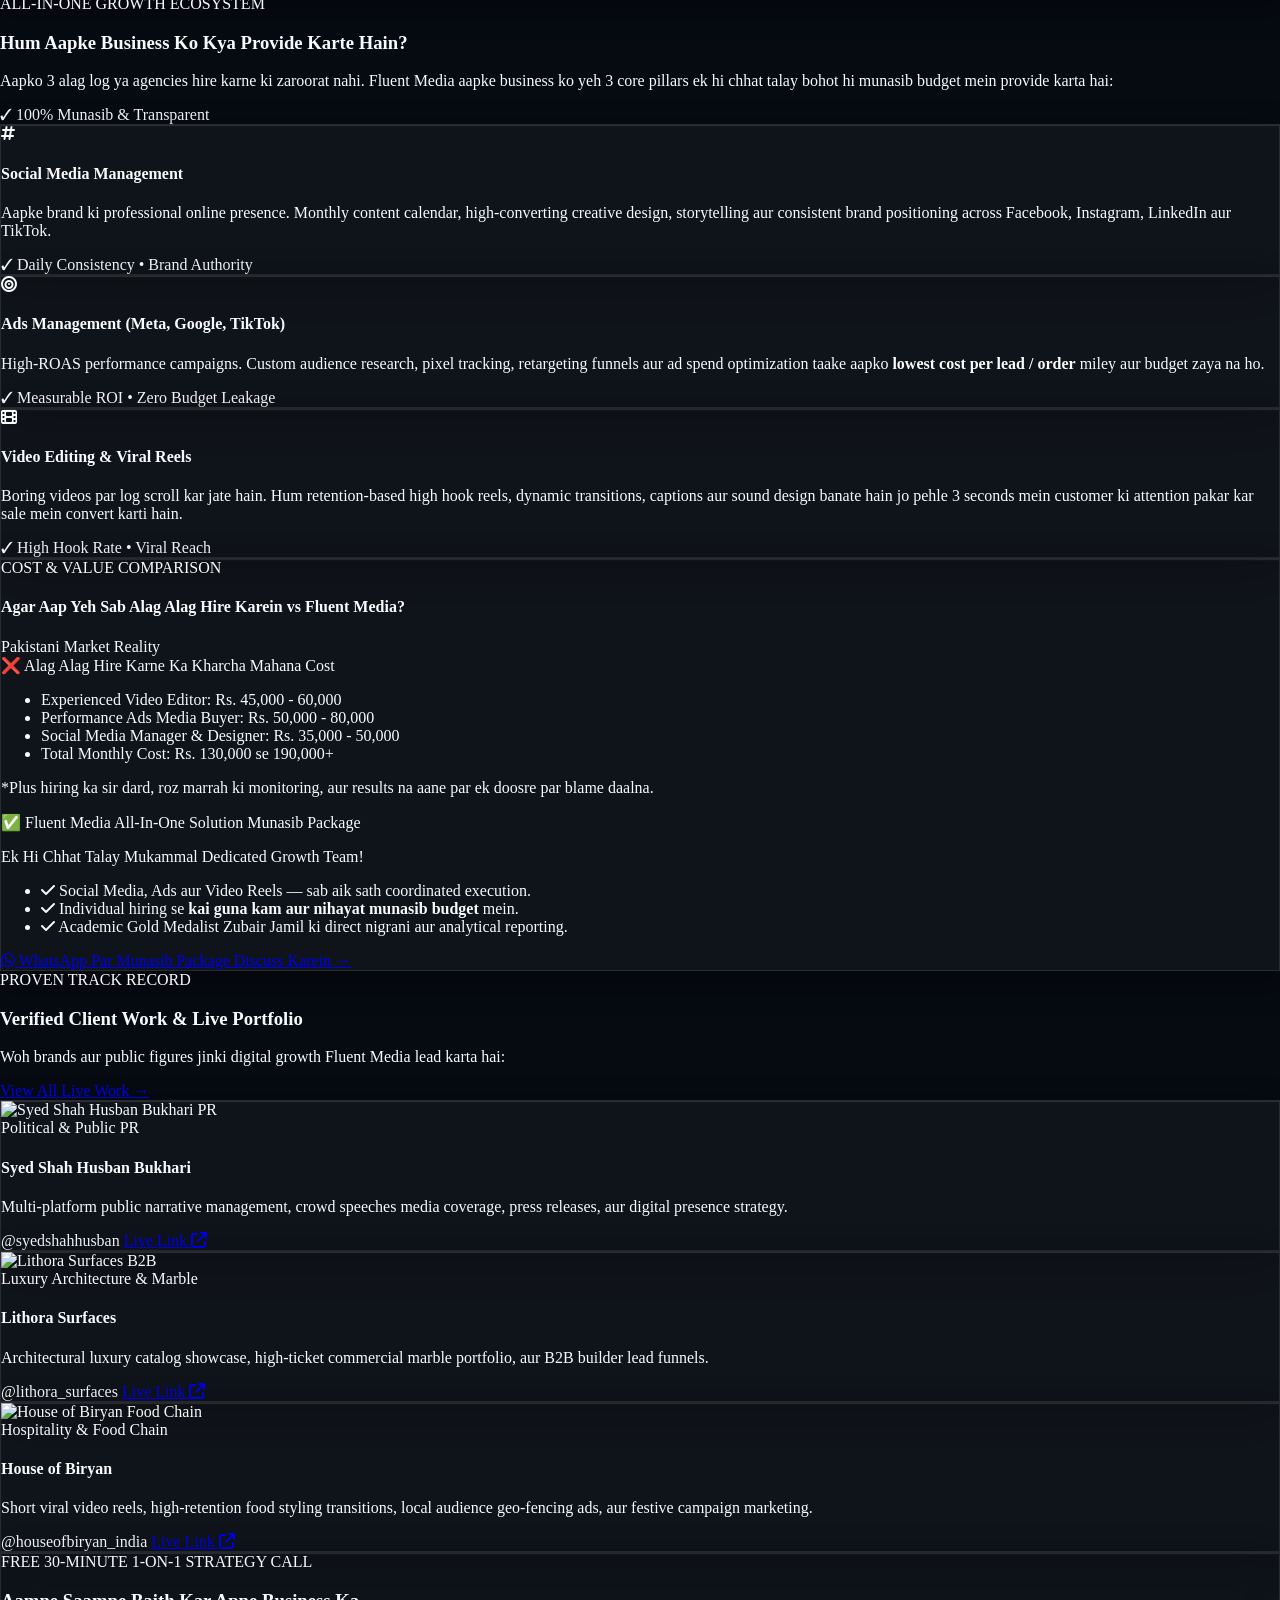
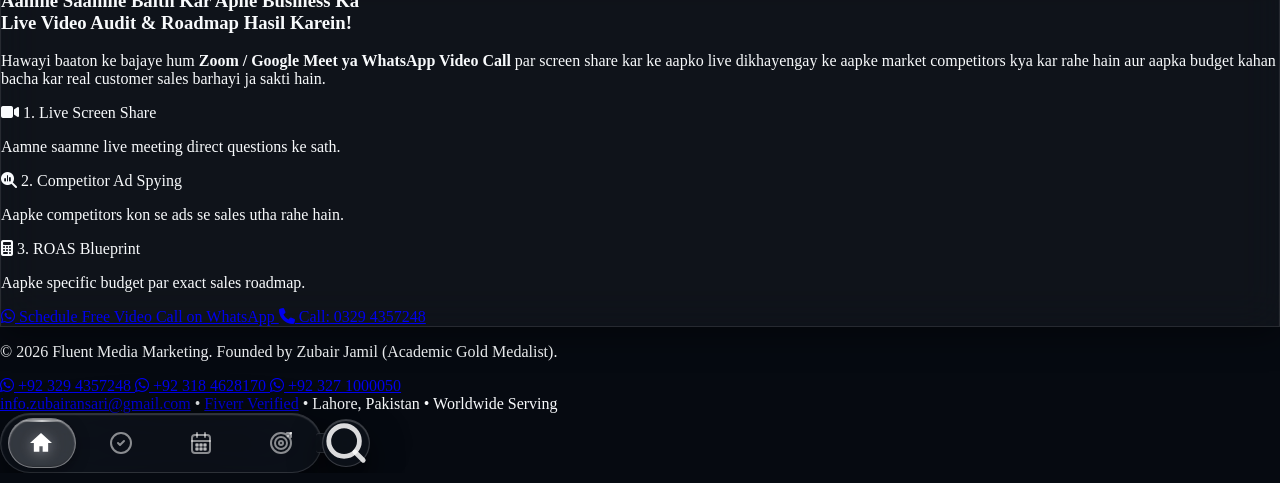
==== commit 532ae5c8: "fix(mobile): resolve mobile clipping, add intro header, wrap badges and optimize bento action button" ====
--- a/connect.html
+++ b/connect.html
@@ -56,25 +56,33 @@
       touch-action: pan-y;
       -webkit-text-size-adjust: 100%;
       text-size-adjust: 100%;
-      overflow-x: hidden;
+      overflow-x: hidden !important;
       width: 100%;
-      max-width: 100%;
+      max-width: 100vw;
       margin: 0;
       padding: 0;
+      box-sizing: border-box;
     }
 
     body {
       background-color: #060a11;
       color: #f8fafc;
-      overflow-x: hidden;
+      overflow-x: hidden !important;
       width: 100%;
-      max-width: 100%;
+      max-width: 100vw;
       margin: 0;
       padding: 0;
       position: relative;
       touch-action: pan-y;
       -webkit-text-size-adjust: 100%;
       text-size-adjust: 100%;
+      box-sizing: border-box;
+    }
+
+    /* Bulletproof Responsive Viewport Constraint: Prevent Any Horizontal Expansion */
+    main, section, header, footer {
+      max-width: 100% !important;
+      box-sizing: border-box !important;
     }
 
     /* Ambient Background Glow Spheres */
@@ -809,79 +817,104 @@
   </header>
 
   <!-- Main Content Container with Generous Mobile Bottom Padding (Prevents Dock Overlap) -->
-  <main class="relative z-10 max-w-5xl mx-auto px-3.5 sm:px-6 pt-4 pb-36 sm:pt-8 sm:pb-28 space-y-10 sm:space-y-16 flex-grow overflow-x-hidden">
+  <main class="relative z-10 max-w-5xl mx-auto px-3.5 sm:px-6 pt-4 pb-40 sm:pt-8 sm:pb-32 space-y-10 sm:space-y-16 flex-grow overflow-x-hidden">
 
     <!-- ============================================================
          1. ULTRA-SLEEK MODERN HERO & BENTO CONTACT HUB (BENTO.ME / APPLE STYLE)
          ============================================================ -->
-    <section class="reveal max-w-3xl mx-auto space-y-6 pt-2">
-
-      <!-- TOP FOUNDER & AGENCY HERO IDENTITY (Clean, Centered, High-Converting) -->
-      <div class="text-center space-y-3.5">
+    <section class="reveal w-full max-w-3xl mx-auto space-y-6 pt-1 px-1 sm:px-0">
+
+      <!-- ============================================================
+           0. INTRODUCTORY PORTFOLIO OVERVIEW (USER REQUEST: CLEAR INTRO HEADLINE & PURPOSE)
+           ============================================================ -->
+      <div class="text-center space-y-2.5 max-w-xl mx-auto px-2">
+        <div class="inline-flex items-center gap-1.5 px-3 py-1 rounded-full bg-emerald-500/10 border border-emerald-400/25 text-emerald-400 font-mono text-[10px] sm:text-xs font-bold uppercase tracking-wider">
+          <span class="w-1.5 h-1.5 rounded-full bg-emerald-400 animate-pulse"></span>
+          <span>FLUENT MEDIA &bull; EXECUTIVE GROWTH HUB</span>
+        </div>
+        <h1 class="text-2xl sm:text-3xl font-extrabold text-white font-display tracking-tight leading-snug">
+          Performance Marketing &amp; Scalable Business Growth
+        </h1>
+        <p class="text-xs sm:text-sm text-slate-300 font-light leading-relaxed max-w-md mx-auto">
+          Ye portfolio Fluent Media ka verified growth hub hai — jahan hum ambitious brands aur businesses ko high-ROAS Meta Ads, viral video reels aur predictable sales funnels ke zariye profitable tareeqay se scale karte hain.
+        </p>
+      </div>
+
+      <!-- ============================================================
+           1. FOUNDER PROFILE & IDENTITY CARD
+           ============================================================ -->
+      <div class="text-center space-y-3 pt-2">
         <!-- Glowing Circular Avatar -->
         <div class="flex justify-center">
           <div class="avatar-glow-ring">
-            <div class="w-24 h-24 sm:w-28 sm:h-28 rounded-full overflow-hidden border-2 border-slate-900 bg-slate-800">
+            <div class="w-20 h-20 sm:w-24 sm:h-24 rounded-full overflow-hidden border-2 border-slate-900 bg-slate-800">
               <img src="https://files.catbox.moe/mhlqby.jpeg" alt="Zubair Jamil" class="w-full h-full object-cover" />
             </div>
           </div>
         </div>
 
-        <!-- Name & Badges -->
-        <div class="space-y-1.5">
+        <!-- Name & Responsive Badges (Wraps naturally on narrow screens - Zero overflow) -->
+        <div class="space-y-2">
           <div class="flex items-center justify-center gap-2">
-            <h1 class="text-2xl sm:text-3xl font-extrabold text-white font-display tracking-tight">
+            <h2 class="text-xl sm:text-2xl font-extrabold text-white font-display tracking-tight">
               Zubair Jamil
-            </h1>
-            <span class="w-5 h-5 rounded-full bg-sky-500 text-white flex items-center justify-center text-[10px] shadow-sm" title="Verified Founder">
+            </h2>
+            <span class="w-4 h-4 sm:w-5 sm:h-5 rounded-full bg-sky-500 text-white flex items-center justify-center text-[9px] sm:text-[10px] shadow-sm" title="Verified Founder">
               <i class="fa-solid fa-check"></i>
             </span>
           </div>
 
-          <div class="inline-flex items-center gap-2 px-3.5 py-1 rounded-full bg-emerald-500/10 border border-emerald-400/30 text-emerald-400 font-mono text-[10px] sm:text-xs font-bold uppercase tracking-wider">
-            <span class="w-1.5 h-1.5 rounded-full bg-emerald-400 animate-pulse"></span>
-            <span>FOUNDER &bull; HEAD GROWTH STRATEGIST &bull; ACADEMIC GOLD MEDALIST</span>
-          </div>
-
-          <p class="text-xs sm:text-sm text-slate-300 font-light max-w-lg mx-auto leading-relaxed px-2 pt-0.5">
-            Helping ambitious business owners &amp; brands scale profitably with high-ROAS Meta Ads, viral video reels &amp; predictable sales funnels.
+          <!-- Responsive Badges Pill Group: Wraps on mobile to guarantee zero clipping -->
+          <div class="flex flex-wrap items-center justify-center gap-1.5 px-1 max-w-full">
+            <span class="inline-flex items-center gap-1 px-2.5 py-1 rounded-full bg-emerald-500/10 border border-emerald-400/30 text-emerald-400 font-mono text-[9px] sm:text-[10px] font-bold uppercase tracking-wider">
+              <span class="w-1.5 h-1.5 rounded-full bg-emerald-400 animate-pulse"></span>
+              FOUNDER &bull; HEAD GROWTH STRATEGIST
+            </span>
+            <span class="inline-flex items-center gap-1 px-2.5 py-1 rounded-full bg-amber-500/10 border border-amber-400/30 text-amber-300 font-mono text-[9px] sm:text-[10px] font-bold uppercase tracking-wider">
+              <i class="fa-solid fa-award text-amber-400 text-[10px]"></i>
+              ACADEMIC GOLD MEDALIST
+            </span>
+          </div>
+
+          <p class="text-xs text-slate-300 font-light max-w-md mx-auto leading-relaxed px-2">
+            Helping ambitious business owners &amp; brands scale profitably with high-ROAS Meta Ads &amp; predictable sales systems.
           </p>
         </div>
 
         <!-- Sleek 1-Row Quick Social / Channel Links -->
-        <div class="flex items-center justify-center gap-2 pt-1">
-          <a href="https://wa.me/923294357248" target="_blank" class="w-9 h-9 rounded-xl glass-card flex items-center justify-center text-emerald-400 hover:text-white hover:bg-emerald-600 transition-all text-sm" title="WhatsApp 1">
+        <div class="flex items-center justify-center gap-2 pt-1 flex-wrap">
+          <a href="https://wa.me/923294357248" target="_blank" class="w-9 h-9 rounded-xl glass-card flex items-center justify-center text-emerald-400 hover:text-white hover:bg-emerald-600 transition-all text-sm shadow-sm" title="WhatsApp 1">
             <i class="fa-brands fa-whatsapp"></i>
           </a>
-          <a href="tel:03294357248" class="w-9 h-9 rounded-xl glass-card flex items-center justify-center text-amber-400 hover:text-white hover:bg-amber-600 transition-all text-sm" title="Direct Phone Call">
+          <a href="tel:03294357248" class="w-9 h-9 rounded-xl glass-card flex items-center justify-center text-amber-400 hover:text-white hover:bg-amber-600 transition-all text-sm shadow-sm" title="Direct Phone Call">
             <i class="fa-solid fa-phone"></i>
           </a>
-          <a href="https://www.fiverr.com/s/K3ezqqW" target="_blank" class="w-9 h-9 rounded-xl glass-card flex items-center justify-center text-emerald-400 hover:text-white hover:bg-emerald-600 transition-all text-xs font-bold font-mono" title="Fiverr Profile">
+          <a href="https://www.fiverr.com/s/K3ezqqW" target="_blank" class="w-9 h-9 rounded-xl glass-card flex items-center justify-center text-emerald-400 hover:text-white hover:bg-emerald-600 transition-all text-xs font-bold font-mono shadow-sm" title="Fiverr Profile">
             fi.
           </a>
-          <a href="https://fluent-media-marketing-bg11.vercel.app/" target="_blank" class="w-9 h-9 rounded-xl glass-card flex items-center justify-center text-sky-400 hover:text-white hover:bg-sky-600 transition-all text-sm" title="Official Website">
+          <a href="https://fluent-media-marketing-bg11.vercel.app/" target="_blank" class="w-9 h-9 rounded-xl glass-card flex items-center justify-center text-sky-400 hover:text-white hover:bg-sky-600 transition-all text-sm shadow-sm" title="Official Website">
             <i class="fa-solid fa-globe"></i>
           </a>
-          <a href="mailto:info.zubairansari@gmail.com" class="w-9 h-9 rounded-xl glass-card flex items-center justify-center text-purple-400 hover:text-white hover:bg-purple-600 transition-all text-sm" title="Email Us">
+          <a href="mailto:info.zubairansari@gmail.com" class="w-9 h-9 rounded-xl glass-card flex items-center justify-center text-purple-400 hover:text-white hover:bg-purple-600 transition-all text-sm shadow-sm" title="Email Us">
             <i class="fa-solid fa-envelope"></i>
           </a>
         </div>
       </div>
 
       <!-- ============================================================
-           MODERN BENTO GRID: 4 TACTILE GLASS TILES (RESPONSIVE ON MOBILE & DESKTOP)
+           2. MODERN BENTO GRID: 4 TACTILE GLASS TILES (RESPONSIVE, ZERO-OVERFLOW)
            ============================================================ -->
-      <div class="grid grid-cols-1 sm:grid-cols-2 gap-3.5 sm:gap-4 pt-1">
+      <div class="grid grid-cols-1 sm:grid-cols-2 gap-3 sm:gap-4 pt-1 w-full max-w-full">
 
         <!-- BENTO TILE 1: FOUNDER STRATEGY DESK -->
-        <div class="bento-tile group relative overflow-hidden rounded-2xl p-4 sm:p-5 border border-emerald-500/25 hover:border-emerald-400/50 shadow-lg hover:shadow-emerald-950/40 transition-all duration-300 flex flex-col justify-between">
-          <div class="space-y-2.5">
+        <div class="bento-tile group relative overflow-hidden rounded-2xl p-4 sm:p-5 border border-emerald-500/25 hover:border-emerald-400/50 shadow-lg hover:shadow-emerald-950/40 transition-all duration-300 flex flex-col justify-between w-full max-w-full box-border">
+          <div class="space-y-2">
             <div class="flex items-center justify-between">
-              <span class="inline-flex items-center gap-1.5 px-2.5 py-1 rounded-lg bg-emerald-500/10 border border-emerald-500/25 text-emerald-400 font-mono text-[10px] font-bold uppercase tracking-wider">
+              <span class="inline-flex items-center gap-1.5 px-2.5 py-1 rounded-lg bg-emerald-500/10 border border-emerald-500/25 text-emerald-400 font-mono text-[9px] sm:text-[10px] font-bold uppercase tracking-wider">
                 <span class="w-1.5 h-1.5 rounded-full bg-emerald-400 animate-pulse"></span>
                 LINE 1 &bull; FOUNDER DESK
               </span>
-              <div class="w-8 h-8 rounded-xl bg-emerald-500/10 border border-emerald-500/20 text-emerald-400 flex items-center justify-center text-sm group-hover:scale-110 transition-transform">
+              <div class="w-7 h-7 sm:w-8 sm:h-8 rounded-xl bg-emerald-500/10 border border-emerald-500/20 text-emerald-400 flex items-center justify-center text-xs sm:text-sm group-hover:scale-110 transition-transform">
                 <i class="fa-solid fa-phone-volume"></i>
               </div>
             </div>
@@ -892,23 +925,26 @@
               </p>
             </div>
           </div>
-          <div class="pt-3.5 mt-2 border-t border-white/5 flex items-center justify-between">
-            <span class="font-mono text-xs sm:text-sm font-bold text-emerald-400">0329 4357248</span>
-            <a href="tel:03294357248" class="inline-flex items-center gap-1.5 px-3 py-1.5 rounded-xl bg-emerald-600 hover:bg-emerald-500 text-white font-mono text-xs font-bold transition-all shadow-md shadow-emerald-950">
-              <i class="fa-solid fa-phone text-[10px]"></i> Direct Call
+          <div class="pt-3 mt-3 border-t border-white/10 flex items-center justify-between gap-2 min-w-0">
+            <div class="flex items-center gap-1.5 min-w-0">
+              <i class="fa-solid fa-phone text-emerald-400 text-xs flex-shrink-0"></i>
+              <span class="font-mono text-xs sm:text-sm font-bold text-emerald-400 truncate">0329 4357248</span>
+            </div>
+            <a href="tel:03294357248" class="flex-shrink-0 inline-flex items-center gap-1.5 px-3 py-1.5 rounded-xl bg-emerald-600 hover:bg-emerald-500 active:scale-95 text-white font-mono text-xs font-bold transition-all shadow-md shadow-emerald-950/40">
+              <span>Direct Call</span> <i class="fa-solid fa-arrow-right text-[10px]"></i>
             </a>
           </div>
         </div>
 
         <!-- BENTO TILE 2: CLIENT OPERATIONS & WHATSAPP DESK -->
-        <div class="bento-tile group relative overflow-hidden rounded-2xl p-4 sm:p-5 border border-cyan-500/25 hover:border-cyan-400/50 shadow-lg hover:shadow-cyan-950/40 transition-all duration-300 flex flex-col justify-between">
-          <div class="space-y-2.5">
+        <div class="bento-tile group relative overflow-hidden rounded-2xl p-4 sm:p-5 border border-cyan-500/25 hover:border-cyan-400/50 shadow-lg hover:shadow-cyan-950/40 transition-all duration-300 flex flex-col justify-between w-full max-w-full box-border">
+          <div class="space-y-2">
             <div class="flex items-center justify-between">
-              <span class="inline-flex items-center gap-1.5 px-2.5 py-1 rounded-lg bg-cyan-500/10 border border-cyan-500/25 text-cyan-400 font-mono text-[10px] font-bold uppercase tracking-wider">
+              <span class="inline-flex items-center gap-1.5 px-2.5 py-1 rounded-lg bg-cyan-500/10 border border-cyan-500/25 text-cyan-400 font-mono text-[9px] sm:text-[10px] font-bold uppercase tracking-wider">
                 <span class="w-1.5 h-1.5 rounded-full bg-cyan-400 animate-pulse"></span>
                 LINE 2 &bull; WHATSAPP DESK
               </span>
-              <div class="w-8 h-8 rounded-xl bg-cyan-500/10 border border-cyan-500/20 text-cyan-400 flex items-center justify-center text-sm group-hover:scale-110 transition-transform">
+              <div class="w-7 h-7 sm:w-8 sm:h-8 rounded-xl bg-cyan-500/10 border border-cyan-500/20 text-cyan-400 flex items-center justify-center text-xs sm:text-sm group-hover:scale-110 transition-transform">
                 <i class="fa-brands fa-whatsapp"></i>
               </div>
             </div>
@@ -919,23 +955,26 @@
               </p>
             </div>
           </div>
-          <div class="pt-3.5 mt-2 border-t border-white/5 flex items-center justify-between">
-            <span class="font-mono text-xs sm:text-sm font-bold text-cyan-400">0318 4628170</span>
-            <a href="https://wa.me/923184628170?text=Salam%20Fluent%20Media!%20Mujhe%20campaign%20support%20chahiye." target="_blank" class="inline-flex items-center gap-1.5 px-3 py-1.5 rounded-xl bg-cyan-600 hover:bg-cyan-500 text-white font-mono text-xs font-bold transition-all shadow-md shadow-cyan-950">
-              <i class="fa-brands fa-whatsapp text-xs"></i> WhatsApp
+          <div class="pt-3 mt-3 border-t border-white/10 flex items-center justify-between gap-2 min-w-0">
+            <div class="flex items-center gap-1.5 min-w-0">
+              <i class="fa-brands fa-whatsapp text-cyan-400 text-sm flex-shrink-0"></i>
+              <span class="font-mono text-xs sm:text-sm font-bold text-cyan-400 truncate">0318 4628170</span>
+            </div>
+            <a href="https://wa.me/923184628170?text=Salam%20Fluent%20Media!%20Mujhe%20campaign%20support%20chahiye." target="_blank" class="flex-shrink-0 inline-flex items-center gap-1.5 px-3 py-1.5 rounded-xl bg-cyan-600 hover:bg-cyan-500 active:scale-95 text-white font-mono text-xs font-bold transition-all shadow-md shadow-cyan-950/40">
+              <span>WhatsApp</span> <i class="fa-solid fa-arrow-right text-[10px]"></i>
             </a>
           </div>
         </div>
 
         <!-- BENTO TILE 3: VIP PRIVATE LINE & HIGH-ROAS SCALING -->
-        <div class="bento-tile group relative overflow-hidden rounded-2xl p-4 sm:p-5 border border-amber-500/25 hover:border-amber-400/50 shadow-lg hover:shadow-amber-950/40 transition-all duration-300 flex flex-col justify-between">
-          <div class="space-y-2.5">
+        <div class="bento-tile group relative overflow-hidden rounded-2xl p-4 sm:p-5 border border-amber-500/25 hover:border-amber-400/50 shadow-lg hover:shadow-amber-950/40 transition-all duration-300 flex flex-col justify-between w-full max-w-full box-border">
+          <div class="space-y-2">
             <div class="flex items-center justify-between">
-              <span class="inline-flex items-center gap-1.5 px-2.5 py-1 rounded-lg bg-amber-500/10 border border-amber-500/25 text-amber-400 font-mono text-[10px] font-bold uppercase tracking-wider">
+              <span class="inline-flex items-center gap-1.5 px-2.5 py-1 rounded-lg bg-amber-500/10 border border-amber-500/25 text-amber-400 font-mono text-[9px] sm:text-[10px] font-bold uppercase tracking-wider">
                 <span class="w-1.5 h-1.5 rounded-full bg-amber-400 animate-pulse"></span>
                 LINE 3 &bull; VIP SCALING DESK
               </span>
-              <div class="w-8 h-8 rounded-xl bg-amber-500/10 border border-amber-500/20 text-amber-400 flex items-center justify-center text-sm group-hover:scale-110 transition-transform">
+              <div class="w-7 h-7 sm:w-8 sm:h-8 rounded-xl bg-amber-500/10 border border-amber-500/20 text-amber-400 flex items-center justify-center text-xs sm:text-sm group-hover:scale-110 transition-transform">
                 <i class="fa-solid fa-crown"></i>
               </div>
             </div>
@@ -946,23 +985,26 @@
               </p>
             </div>
           </div>
-          <div class="pt-3.5 mt-2 border-t border-white/5 flex items-center justify-between">
-            <span class="font-mono text-xs sm:text-sm font-bold text-amber-400">0327 1000050</span>
-            <a href="https://wa.me/923271000050?text=Salam%20Zubair!%20Connecting%20for%20VIP%20Retainer%20Scaling." target="_blank" class="inline-flex items-center gap-1.5 px-3 py-1.5 rounded-xl bg-amber-600 hover:bg-amber-500 text-white font-mono text-xs font-bold transition-all shadow-md shadow-amber-950">
-              <i class="fa-brands fa-whatsapp text-xs"></i> VIP Line
+          <div class="pt-3 mt-3 border-t border-white/10 flex items-center justify-between gap-2 min-w-0">
+            <div class="flex items-center gap-1.5 min-w-0">
+              <i class="fa-solid fa-phone text-amber-400 text-xs flex-shrink-0"></i>
+              <span class="font-mono text-xs sm:text-sm font-bold text-amber-400 truncate">0327 1000050</span>
+            </div>
+            <a href="https://wa.me/923271000050?text=Salam%20Zubair!%20Connecting%20for%20VIP%20Retainer%20Scaling." target="_blank" class="flex-shrink-0 inline-flex items-center gap-1.5 px-3 py-1.5 rounded-xl bg-amber-600 hover:bg-amber-500 active:scale-95 text-white font-mono text-xs font-bold transition-all shadow-md shadow-amber-950/40">
+              <span>VIP Line</span> <i class="fa-solid fa-arrow-right text-[10px]"></i>
             </a>
           </div>
         </div>
 
         <!-- BENTO TILE 4: GLOBAL FREELANCE & FIVERR ESCROW -->
-        <div class="bento-tile group relative overflow-hidden rounded-2xl p-4 sm:p-5 border border-emerald-500/25 hover:border-emerald-400/50 shadow-lg hover:shadow-emerald-950/40 transition-all duration-300 flex flex-col justify-between">
-          <div class="space-y-2.5">
+        <div class="bento-tile group relative overflow-hidden rounded-2xl p-4 sm:p-5 border border-emerald-500/25 hover:border-emerald-400/50 shadow-lg hover:shadow-emerald-950/40 transition-all duration-300 flex flex-col justify-between w-full max-w-full box-border">
+          <div class="space-y-2">
             <div class="flex items-center justify-between">
-              <span class="inline-flex items-center gap-1.5 px-2.5 py-1 rounded-lg bg-emerald-500/10 border border-emerald-500/25 text-emerald-400 font-mono text-[10px] font-bold uppercase tracking-wider">
+              <span class="inline-flex items-center gap-1.5 px-2.5 py-1 rounded-lg bg-emerald-500/10 border border-emerald-500/25 text-emerald-400 font-mono text-[9px] sm:text-[10px] font-bold uppercase tracking-wider">
                 <span class="w-1.5 h-1.5 rounded-full bg-emerald-400 animate-pulse"></span>
                 GLOBAL FREELANCE &bull; ESCROW
               </span>
-              <div class="w-8 h-8 rounded-xl bg-emerald-500/10 border border-emerald-500/20 text-emerald-400 flex items-center justify-center text-xs font-black font-mono group-hover:scale-110 transition-transform">
+              <div class="w-7 h-7 sm:w-8 sm:h-8 rounded-xl bg-emerald-500/10 border border-emerald-500/20 text-emerald-400 flex items-center justify-center text-xs font-black font-mono group-hover:scale-110 transition-transform">
                 fi.
               </div>
             </div>
@@ -973,10 +1015,10 @@
               </p>
             </div>
           </div>
-          <div class="pt-3.5 mt-2 border-t border-white/5 flex items-center justify-between">
-            <span class="font-mono text-xs sm:text-sm font-bold text-emerald-400">⭐ 5.0 Star Verified</span>
-            <a href="https://www.fiverr.com/s/K3ezqqW" target="_blank" class="inline-flex items-center gap-1.5 px-3 py-1.5 rounded-xl bg-slate-800 hover:bg-slate-700 border border-white/20 text-emerald-400 font-mono text-xs font-bold transition-all shadow-md">
-              Order on Fiverr &rarr;
+          <div class="pt-3 mt-3 border-t border-white/10 flex items-center justify-between gap-2 min-w-0">
+            <span class="font-mono text-xs font-bold text-emerald-400 truncate">⭐ 5.0 Star Verified</span>
+            <a href="https://www.fiverr.com/s/K3ezqqW" target="_blank" class="flex-shrink-0 inline-flex items-center gap-1 px-3 py-1.5 rounded-xl bg-slate-800 hover:bg-slate-700 active:scale-95 border border-white/20 text-emerald-400 font-mono text-xs font-bold transition-all shadow-md">
+              <span>Order on Fiverr</span> <i class="fa-solid fa-arrow-right text-[10px]"></i>
             </a>
           </div>
         </div>
@@ -1005,7 +1047,7 @@
       <!-- Top Section Header -->
       <div class="text-center space-y-2">
         <span class="inline-block px-3 py-1 rounded-full bg-emerald-500/10 border border-emerald-400/30 text-emerald-400 font-mono text-[10px] uppercase tracking-widest font-bold">
-          STRATEGIC BUSINESS BLUEPRINTS &bull; INTERACTIVE SWITCH
+          GROWTH BLUEPRINTS &bull; INTERACTIVE SWITCH
         </span>
         <h3 class="text-2xl sm:text-3xl font-extrabold text-white font-display">
           Business Growth Insights & Visual Execution
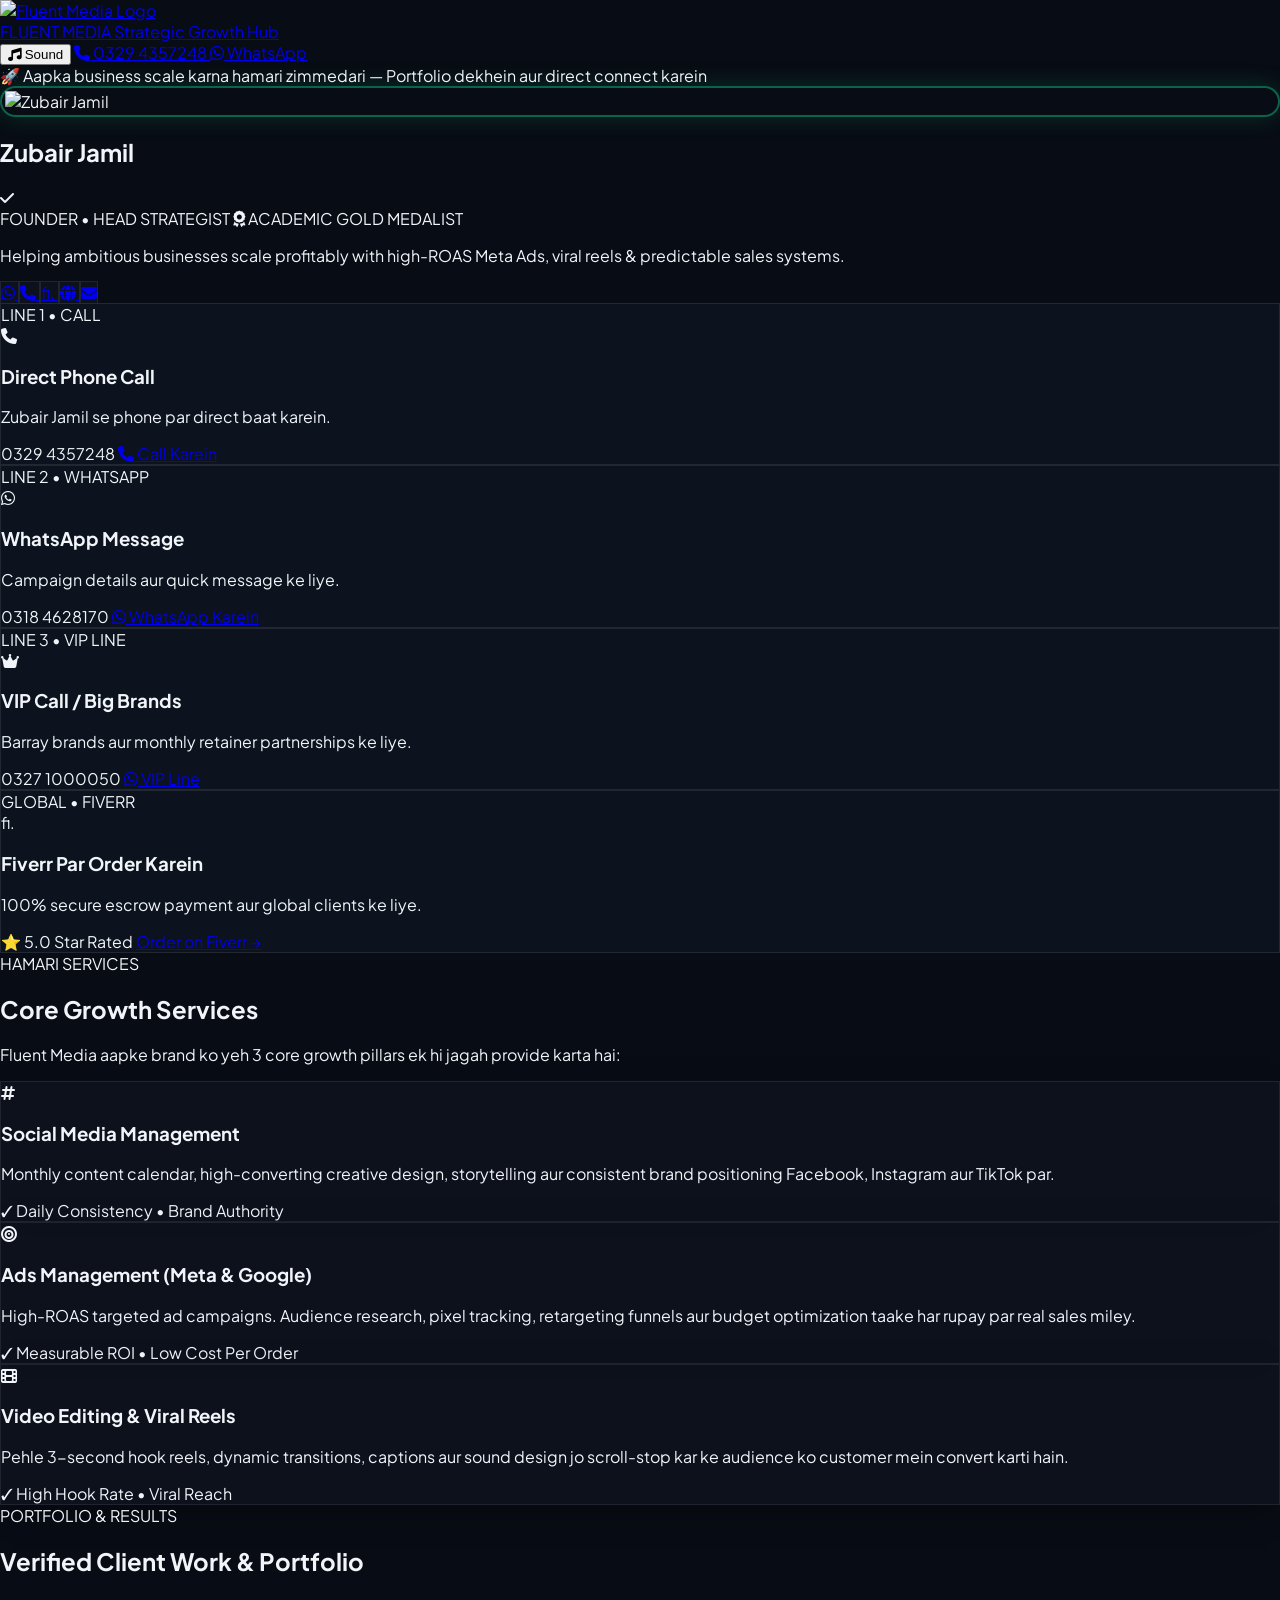
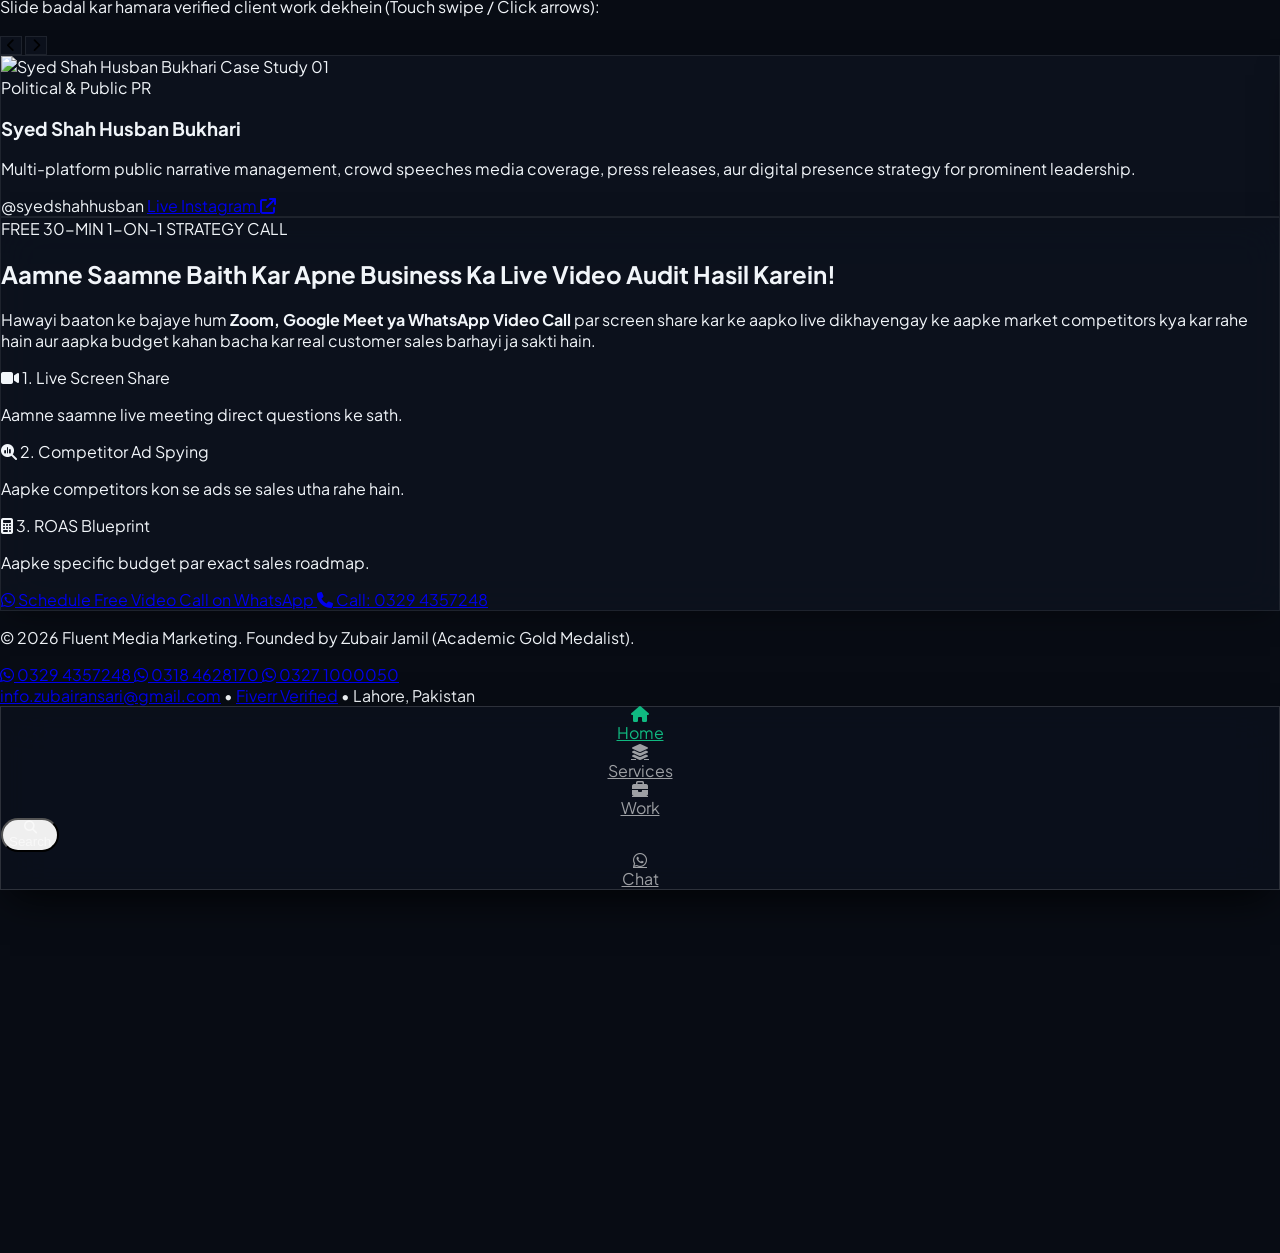
==== commit e3b0002a: "feat: overhaul UI to minimal clean design, add Roman Urdu hook, simple card titles, portfolio slides" ====
--- a/connect.html
+++ b/connect.html
@@ -9,19 +9,19 @@
     gtag('js', new Date());
     gtag('config', 'G-RV52LHRRK8');
   </script>
-  <meta name="viewport" content="width=device-width, initial-scale=1.0, maximum-scale=1.0, user-scalable=no" />
+  <meta name="viewport" content="width=device-width, initial-scale=1.0, maximum-scale=1.0, user-scalable=no, viewport-fit=cover" />
   <meta http-equiv="Cache-Control" content="no-cache, no-store, must-revalidate" />
   <meta http-equiv="Pragma" content="no-cache" />
   <meta http-equiv="Expires" content="0" />
   
   <title>Zubair Jamil &bull; Fluent Media Marketing | Growth Hub</title>
-  <meta name="description" content="Zubair Jamil (Academic Gold Medalist) - Founder Fluent Media Marketing. Performance marketing, Meta Ads, Video Reels & Social Media Management." />
+  <meta name="description" content="Zubair Jamil - Founder Fluent Media Marketing. Performance marketing, Meta Ads, Video Reels & Social Media Management." />
   <link rel="canonical" href="https://fluent-media-marketing-bg11.vercel.app/connect.html" />
 
   <!-- Tailwind CSS CDN -->
   <script src="https://cdn.tailwindcss.com"></script>
   
-  <!-- Fonts: Space Grotesk & Plus Jakarta Sans -->
+  <!-- Fonts: Plus Jakarta Sans & Space Grotesk -->
   <link rel="preconnect" href="https://fonts.googleapis.com">
   <link rel="preconnect" href="https://fonts.gstatic.com" crossorigin>
   <link href="https://fonts.googleapis.com/css2?family=Plus+Jakarta+Sans:ital,wght@0,300;0,400;0,500;0,600;0,700;0,800;1,400&family=Space+Grotesk:wght@500;600;700;800&display=swap" rel="stylesheet">
@@ -42,16 +42,15 @@
   </script>
 
   <style>
-    ::-webkit-scrollbar { width: 6px; }
-    ::-webkit-scrollbar-track { background: #06090e; }
-    ::-webkit-scrollbar-thumb { background: #1e293b; border-radius: 3px; }
-    ::-webkit-scrollbar-thumb:hover { background: #334155; }
-
     *, *::before, *::after {
       box-sizing: border-box;
-    }
-
-    /* Ultra-Luxe Glassmorphism & Atmospheric Blur Canvas */
+      max-width: 100%;
+    }
+
+    ::-webkit-scrollbar { width: 5px; }
+    ::-webkit-scrollbar-track { background: #080c14; }
+    ::-webkit-scrollbar-thumb { background: #1e293b; border-radius: 3px; }
+
     html {
       touch-action: pan-y;
       -webkit-text-size-adjust: 100%;
@@ -61,12 +60,12 @@
       max-width: 100vw;
       margin: 0;
       padding: 0;
-      box-sizing: border-box;
+      background-color: #080c14;
     }
 
     body {
-      background-color: #060a11;
-      color: #f8fafc;
+      background-color: #080c14;
+      color: #f1f5f9;
       overflow-x: hidden !important;
       width: 100%;
       max-width: 100vw;
@@ -76,675 +75,123 @@
       touch-action: pan-y;
       -webkit-text-size-adjust: 100%;
       text-size-adjust: 100%;
-      box-sizing: border-box;
-    }
-
-    /* Bulletproof Responsive Viewport Constraint: Prevent Any Horizontal Expansion */
+      font-family: 'Plus Jakarta Sans', sans-serif;
+    }
+
     main, section, header, footer {
       max-width: 100% !important;
       box-sizing: border-box !important;
     }
 
-    /* Ambient Background Glow Spheres */
-    .ambient-glow-1 {
-      position: fixed;
-      top: -100px;
-      left: 50%;
-      transform: translateX(-50%);
-      width: 600px;
-      height: 600px;
-      background: radial-gradient(circle, rgba(16, 185, 129, 0.18) 0%, rgba(6, 182, 212, 0.12) 40%, transparent 70%);
-      filter: blur(80px);
-      pointer-events: none;
-      z-index: 0;
-    }
-
-    .ambient-glow-2 {
-      position: fixed;
-      bottom: 10%;
-      right: -100px;
-      width: 500px;
-      height: 500px;
-      background: radial-gradient(circle, rgba(139, 92, 246, 0.12) 0%, rgba(59, 130, 246, 0.08) 50%, transparent 70%);
-      filter: blur(90px);
-      pointer-events: none;
-      z-index: 0;
-    }
-
-    .ambient-glow-3 {
-      position: fixed;
-      top: 45%;
-      left: -150px;
-      width: 450px;
-      height: 450px;
-      background: radial-gradient(circle, rgba(16, 185, 129, 0.1) 0%, transparent 60%);
-      filter: blur(85px);
-      pointer-events: none;
-      z-index: 0;
-    }
-
-    /* Frosted Glass Cards (Matches Reference Screenshots) */
+    /* Minimalist Dark Glass Surfaces (No Loud Gradients - Pure Professional Dark Mode) */
     .glass-card {
-      position: relative;
-      overflow: hidden;
-      background: rgba(255, 255, 255, 0.04);
+      background: rgba(14, 20, 32, 0.72);
       backdrop-filter: blur(20px);
       -webkit-backdrop-filter: blur(20px);
-      border: 1px solid rgba(255, 255, 255, 0.1);
-      box-shadow: 0 10px 30px 0 rgba(0, 0, 0, 0.4), inset 0 1px 1px 0 rgba(255, 255, 255, 0.12);
-      transition: transform 0.28s cubic-bezier(0.34, 1.56, 0.64, 1), box-shadow 0.25s ease, background 0.25s ease, border-color 0.25s ease;
+      border: 1px solid rgba(255, 255, 255, 0.08);
+      box-shadow: 0 10px 30px -10px rgba(0, 0, 0, 0.5);
+      transition: transform 0.22s ease, border-color 0.22s ease, box-shadow 0.22s ease;
     }
 
     .glass-card:hover {
-      background: rgba(255, 255, 255, 0.07);
-      border-color: rgba(255, 255, 255, 0.22);
-      box-shadow: 0 16px 40px 0 rgba(0, 0, 0, 0.55), inset 0 1px 1px 0 rgba(255, 255, 255, 0.2);
+      border-color: rgba(255, 255, 255, 0.16);
       transform: translateY(-2px);
-    }
-
-    /* Modern Bento Grid Tiles (Bento.me / Apple Style) */
+      box-shadow: 0 14px 36px -10px rgba(0, 0, 0, 0.65);
+    }
+
     .bento-tile {
-      background: rgba(13, 20, 32, 0.80);
-      backdrop-filter: blur(24px) saturate(180%);
-      -webkit-backdrop-filter: blur(24px) saturate(180%);
-      transition: transform 0.22s cubic-bezier(0.16, 1, 0.3, 1), border-color 0.22s ease, box-shadow 0.22s ease;
+      background: rgba(14, 20, 32, 0.85);
+      backdrop-filter: blur(20px);
+      -webkit-backdrop-filter: blur(20px);
+      border: 1px solid rgba(255, 255, 255, 0.09);
+      transition: transform 0.2s cubic-bezier(0.16, 1, 0.3, 1), border-color 0.2s ease, box-shadow 0.2s ease;
     }
 
     .bento-tile:hover {
+      border-color: rgba(16, 185, 129, 0.35);
       transform: translateY(-2px);
+      box-shadow: 0 12px 28px -8px rgba(0, 0, 0, 0.6);
     }
 
     .bento-tile:active {
       transform: scale(0.985);
     }
 
-    /* Glassmorphic Linktree Action Button Cards (Exact Match to Image 4) */
-    .glass-link-btn {
-      position: relative;
-      overflow: hidden;
-      background: rgba(255, 255, 255, 0.05);
-      backdrop-filter: blur(24px);
-      -webkit-backdrop-filter: blur(24px);
-      border: 1px solid rgba(255, 255, 255, 0.12);
-      box-shadow: 0 8px 24px -4px rgba(0, 0, 0, 0.35), inset 0 1px 1px 0 rgba(255, 255, 255, 0.12);
-      transition: all 0.22s cubic-bezier(0.16, 1, 0.3, 1);
-    }
-
-    .glass-link-btn:hover {
-      background: rgba(255, 255, 255, 0.09);
-      border-color: rgba(255, 255, 255, 0.25);
-      transform: translateY(-2px);
-      box-shadow: 0 12px 32px -4px rgba(0, 0, 0, 0.45), inset 0 1px 1px 0 rgba(255, 255, 255, 0.22);
-    }
-
-    /* Glowing Avatar Ring (Exact Match to Image 4) */
-    .avatar-glow-ring {
-      background: linear-gradient(135deg, #10b981 0%, #06b6d4 35%, #8b5cf6 70%, #ec4899 100%);
+    /* Subtle Avatar Ring (Monochrome Emerald Glow - No Rainbow Gradients) */
+    .avatar-emerald-ring {
+      border: 2px solid rgba(16, 185, 129, 0.5);
+      box-shadow: 0 0 24px rgba(16, 185, 129, 0.2);
+      border-radius: 9999px;
       padding: 3px;
+    }
+
+    /* Portfolio Slide Carousel */
+    .carousel-track {
+      display: flex;
+      transition: transform 0.38s cubic-bezier(0.25, 1, 0.5, 1);
+      will-change: transform;
+    }
+
+    .carousel-slide {
+      flex: 0 0 100%;
+      max-width: 100%;
+    }
+
+    .slide-dot {
+      width: 8px;
+      height: 8px;
       border-radius: 9999px;
-      box-shadow: 0 0 30px rgba(6, 182, 212, 0.35);
-    }
-
-    /* ============================================================
-       WATER DROP COALESCENCE & MERGING SYSTEM (2 DROPS MATCHING)
-       ============================================================ */
-
-    /* ============================================================
-    /* ============================================================
-       APOLLO 11 FROSTED GLASS CARDS (PERFECT MOBILE & DESKTOP FIT)
-       ============================================================ */
-    .apollo-card {
-      position: relative;
-      width: 100%;
-      border-radius: 24px;
-      overflow: hidden;
-      background: #06090e;
-      border: 1px solid rgba(255, 255, 255, 0.12);
-      box-shadow: 0 16px 40px -10px rgba(0, 0, 0, 0.75), inset 0 1px 1.5px rgba(255, 255, 255, 0.15);
-      transition: transform 0.35s cubic-bezier(0.16, 1, 0.3, 1), box-shadow 0.35s ease, border-color 0.35s ease;
-      min-height: 380px;
-    }
-
-    @media (min-width: 640px) {
-      .apollo-card {
-        min-height: 320px;
-        border-radius: 32px;
-        box-shadow: 0 20px 48px -10px rgba(0, 0, 0, 0.75), inset 0 1px 1.5px rgba(255, 255, 255, 0.15);
-      }
-    }
-
-    .apollo-card:hover {
-      transform: translateY(-4px);
-      box-shadow: 0 28px 60px -8px rgba(0, 0, 0, 0.88), 0 0 24px rgba(255, 255, 255, 0.08);
-      border-color: rgba(255, 255, 255, 0.28);
-    }
-
-    /* Top Brand & Meta Header inside Card (Clean and transparent with ZERO dark vintage cuts) */
-    .apollo-card-header {
-      display: none;
-    }
-
-    /* The Cinematic Card Background Image */
-    .apollo-card-img {
-      position: absolute;
-      inset: 0;
-      width: 100%;
-      height: 100%;
-      object-fit: cover;
-      object-position: center 25%;
-      transition: transform 0.6s cubic-bezier(0.16, 1, 0.3, 1), filter 0.6s ease;
-    }
-
-    .apollo-card:hover .apollo-card-img {
-      transform: scale(1.05);
-    }
-
-    /* CINEMATIC FROSTED GLASS SHELF (100% FULL-WIDTH COVERAGE ON MOBILE & DESKTOP) */
-    .apollo-glass-shelf {
-      position: absolute;
-      bottom: 0;
-      left: 0 !important;
-      right: 0 !important;
-      width: 100% !important;
-      box-sizing: border-box !important;
-      z-index: 10;
-      min-height: 52%;
-      padding: 24px 18px 20px 18px;
-      
-      /* Pure translucent frosted glass shelf covering 100% width with subtle top hairline edge */
-      background: linear-gradient(to top, 
-        rgba(6, 10, 17, 0.98) 0%, 
-        rgba(6, 10, 17, 0.92) 50%, 
-        rgba(6, 10, 17, 0.65) 80%, 
-        rgba(6, 10, 17, 0.20) 95%, 
-        transparent 100%
-      );
-      backdrop-filter: blur(24px) saturate(180%);
-      -webkit-backdrop-filter: blur(24px) saturate(180%);
-      border-top: 1px solid rgba(255, 255, 255, 0.16);
-      
-      display: flex;
-      flex-direction: column;
-      justify-content: flex-end;
-      gap: 12px;
-    }
-
-    @media (min-width: 640px) {
-      .apollo-glass-shelf {
-        flex-direction: row;
-        align-items: flex-end;
-        justify-content: space-between;
-        padding: 38px 28px 22px 28px;
-        min-height: 50%;
-        gap: 16px;
-      }
-    }
-
-    .apollo-title {
-      font-family: 'Space Grotesk', -apple-system, sans-serif;
-      font-size: 20px;
-      font-weight: 700;
-      line-height: 1.25;
-      color: #ffffff;
-      letter-spacing: -0.02em;
-      text-shadow: 0 2px 10px rgba(0, 0, 0, 0.9);
-    }
-
-    @media (min-width: 640px) {
-      .apollo-title {
-        font-size: 25px;
-      }
-    }
-
-    .apollo-subtitle {
-      font-size: 12px;
-      line-height: 1.45;
-      color: rgba(226, 232, 240, 0.9);
-      font-weight: 400;
-      max-width: 380px;
-      text-shadow: 0 1px 4px rgba(0, 0, 0, 0.8);
-    }
-
-    @media (min-width: 640px) {
-      .apollo-subtitle {
-        font-size: 13px;
-        line-height: 1.5;
-      }
-    }
-
-    /* Pill Action Button (Clean, Sleek Apple Style) */
-    .apollo-contact-btn {
-      display: inline-flex;
-      align-items: center;
-      justify-content: center;
-      gap: 8px;
-      padding: 10px 20px;
-      border-radius: 9999px;
-      background: rgba(30, 41, 59, 0.90);
-      backdrop-filter: blur(14px);
-      -webkit-backdrop-filter: blur(14px);
-      border: 1px solid rgba(255, 255, 255, 0.22);
-      color: #ffffff !important;
-      font-weight: 600;
-      font-size: 12px;
-      letter-spacing: 0.02em;
-      white-space: nowrap;
-      box-shadow: 0 4px 14px rgba(0, 0, 0, 0.5), inset 0 1px 1px rgba(255, 255, 255, 0.25);
-      transition: all 0.22s cubic-bezier(0.16, 1, 0.3, 1);
-      flex-shrink: 0;
+      background: rgba(255, 255, 255, 0.2);
+      transition: all 0.25s ease;
       cursor: pointer;
-      text-decoration: none;
-      width: fit-content;
-    }
-
-    @media (min-width: 640px) {
-      .apollo-contact-btn {
-        padding: 10px 22px;
-        font-size: 13px;
-      }
-    }
-
-    .apollo-contact-btn:hover {
-      background: rgba(255, 255, 255, 0.18);
-      border-color: rgba(255, 255, 255, 0.5);
-      transform: translateY(-2px) scale(1.02);
-      box-shadow: 0 6px 20px rgba(0, 0, 0, 0.6), inset 0 1px 2px rgba(255, 255, 255, 0.4);
-      color: #ffffff !important;
-    }
-
-    .apollo-contact-btn:active {
-      transform: translateY(0) scale(0.98);
-    }
-
-    /* ============================================================
-       WATER DROP COALESCENCE & MERGING SYSTEM (2 DROPS MATCHING)
-       ============================================================ */
-
-    /* ============================================================
-       REFINED LUXURY FROSTED GLASS SWITCH & DOCK SYSTEM
-       ============================================================ */
-
-    /* SEGMENTED SWITCH CONTROL */
-    .switch-bar-container {
-      position: relative;
-      display: inline-flex;
-      background: rgba(14, 18, 26, 0.85);
+    }
+
+    .slide-dot.active {
+      width: 24px;
+      background: #10b981;
+    }
+
+    /* Floating Bottom Dock */
+    .floating-dock-bar {
+      background: rgba(11, 17, 28, 0.92);
       backdrop-filter: blur(24px) saturate(180%);
       -webkit-backdrop-filter: blur(24px) saturate(180%);
       border: 1px solid rgba(255, 255, 255, 0.14);
-      border-radius: 9999px;
-      padding: 4px;
-      box-shadow: 0 16px 36px rgba(0, 0, 0, 0.6), inset 0 1px 1px rgba(255, 255, 255, 0.18);
-    }
-
-    /* PURE ELEGANT FROSTED GLASS GLIDER (SWITCH) */
-    .switch-pill-glider {
-      position: absolute;
-      top: 4px;
-      bottom: 4px;
-      left: 4px;
-      border-radius: 9999px;
-      pointer-events: none;
-      z-index: 1;
-      background: rgba(255, 255, 255, 0.15);
-      backdrop-filter: blur(14px) brightness(120%);
-      -webkit-backdrop-filter: blur(14px) brightness(120%);
-      border: 1px solid rgba(255, 255, 255, 0.32);
-      box-shadow: 
-        0 4px 14px rgba(0, 0, 0, 0.35),
-        inset 0 1px 1.5px rgba(255, 255, 255, 0.5),
-        inset 0 -1px 1px rgba(0, 0, 0, 0.2);
-      transition: 
-        left 0.32s cubic-bezier(0.25, 1, 0.5, 1), 
-        width 0.32s cubic-bezier(0.25, 1, 0.5, 1), 
-        transform 0.2s cubic-bezier(0.25, 1, 0.5, 1);
-      will-change: left, width, transform;
-    }
-
-    .switch-pill-glider::after {
-      content: '';
-      position: absolute;
-      top: 1px;
-      left: 15%;
-      right: 15%;
-      height: 1.5px;
-      border-radius: 9999px;
-      background: linear-gradient(90deg, transparent, rgba(255, 255, 255, 0.75) 50%, transparent);
-      pointer-events: none;
-    }
-
-    .switch-tab-btn {
-      position: relative;
-      z-index: 2;
-      padding: 9px 20px;
-      border-radius: 9999px;
-      font-size: 12px;
-      font-weight: 700;
-      font-family: ui-monospace, monospace;
-      transition: color 0.25s ease, transform 0.25s ease;
+      box-shadow: 0 16px 40px -10px rgba(0, 0, 0, 0.85);
+    }
+
+    .dock-btn {
       display: flex;
-      align-items: center;
-      gap: 7px;
-      white-space: nowrap;
-      color: #94a3b8;
-    }
-
-    .switch-tab-btn.active {
-      color: #ffffff !important;
-      transform: scale(1.02);
-    }
-
-    .switch-tab-btn.active span {
-      color: #ffffff !important;
-      text-shadow: 0 1px 4px rgba(0, 0, 0, 0.6);
-    }
-
-    .switch-tab-btn.active i {
-      color: #38bdf8 !important;
-    }
-
-    .switch-tab-btn:not(.active):hover {
-      color: #f1f5f9;
-    }
-
-    @media (max-width: 480px) {
-      .switch-tab-btn {
-        padding: 7px 12px;
-        font-size: 11px;
-        gap: 5px;
-      }
-    }
-
-    /* FLOATING BOTTOM DOCK - CLEAN APPLE VISIONOS GLASS */
-    .dock-pill-wrapper {
-      position: relative;
-      display: inline-flex;
+      flex-direction: column;
       align-items: center;
       justify-content: center;
-    }
-
-    .dock-ambient-glow {
-      position: absolute;
-      inset: -10px -20px;
+      transition: all 0.2s ease;
+      color: rgba(255, 255, 255, 0.6);
       border-radius: 9999px;
-      background: radial-gradient(ellipse at 50% 50%, rgba(0, 0, 0, 0.65) 0%, transparent 75%);
-      filter: blur(16px);
+    }
+
+    .dock-btn:hover, .dock-btn.active {
+      color: #10b981;
+      transform: translateY(-1px);
+    }
+
+    /* Quick Search Modal */
+    #searchModal {
+      opacity: 0;
       pointer-events: none;
-      z-index: 0;
-    }
-
-    .dock-pill-bar {
-      position: relative;
-      z-index: 1;
-      display: inline-flex;
-      align-items: center;
-      background: rgba(14, 18, 26, 0.85);
-      backdrop-filter: blur(28px) saturate(180%);
-      -webkit-backdrop-filter: blur(28px) saturate(180%);
-      border: 1px solid rgba(255, 255, 255, 0.14);
-      border-radius: 9999px;
-      padding: 5px 6px;
-      gap: 12px;
-      box-shadow: 0 20px 48px -6px rgba(0, 0, 0, 0.75), inset 0 1px 1.5px rgba(255, 255, 255, 0.2);
-    }
-
-    /* PURE ELEGANT FROSTED GLASS GLIDER (DOCK - NO NEON BLUE!) */
-    .dock-glider {
-      position: absolute;
-      top: 4px;
-      bottom: 4px;
-      left: 6px;
-      border-radius: 9999px;
-      pointer-events: none;
-      z-index: 1;
-      background: rgba(255, 255, 255, 0.16);
-      backdrop-filter: blur(16px) brightness(120%);
-      -webkit-backdrop-filter: blur(16px) brightness(120%);
-      border: 1px solid rgba(255, 255, 255, 0.35);
-      box-shadow: 
-        0 4px 14px rgba(0, 0, 0, 0.35),
-        inset 0 1px 1.5px rgba(255, 255, 255, 0.55),
-        inset 0 -1px 1px rgba(0, 0, 0, 0.2);
-      transition: 
-        left 0.32s cubic-bezier(0.25, 1, 0.5, 1), 
-        width 0.32s cubic-bezier(0.25, 1, 0.5, 1), 
-        transform 0.2s cubic-bezier(0.25, 1, 0.5, 1);
-      will-change: left, width, transform;
-    }
-
-    .dock-glider::after {
-      content: '';
-      position: absolute;
-      top: 1px;
-      left: 15%;
-      right: 15%;
-      height: 1.5px;
-      border-radius: 9999px;
-      background: linear-gradient(90deg, transparent, rgba(255, 255, 255, 0.75) 50%, transparent);
-      pointer-events: none;
-    }
-
-    .dock-item-btn {
-      position: relative;
-      z-index: 2;
-      padding: 10px 22px;
-      min-width: 68px;
-      height: 48px;
-      border-radius: 9999px;
-      display: flex;
-      align-items: center;
-      justify-content: center;
-      color: rgba(255, 255, 255, 0.52);
-      transition: color 0.25s ease, transform 0.25s ease;
-      cursor: pointer;
-    }
-
-    @media (max-width: 768px) {
-      .dock-fixed-bottom {
-        bottom: 16px !important;
-      }
-      .dock-pill-bar {
-        gap: 6px !important;
-        padding: 5px 6px !important;
-        border-radius: 9999px !important;
-        background: rgba(10, 14, 22, 0.94) !important;
-        backdrop-filter: blur(28px) saturate(180%) !important;
-        -webkit-backdrop-filter: blur(28px) saturate(180%) !important;
-        border: 1px solid rgba(255, 255, 255, 0.22) !important;
-        box-shadow: 0 12px 32px -4px rgba(0, 0, 0, 0.85), inset 0 1px 1.5px rgba(255, 255, 255, 0.25) !important;
-        max-width: 240px !important;
-      }
-      .dock-glider {
-        top: 5px !important;
-        bottom: 5px !important;
-      }
-      .dock-item-btn {
-        padding: 8px 12px !important;
-        min-width: 48px !important;
-        width: 48px !important;
-        height: 44px !important;
-        border-radius: 9999px !important;
-      }
-      .dock-item-btn svg {
-        width: 22px !important;
-        height: 22px !important;
-      }
-      .dock-ambient-glow {
-        inset: -6px -12px !important;
-      }
-    }
-
-    .dock-item-btn svg {
-      transition: transform 0.25s ease, filter 0.25s ease, color 0.25s ease;
-    }
-
-    .dock-item-btn.active {
-      color: #ffffff !important;
-    }
-
-    .dock-item-btn.active svg {
-      color: #ffffff !important;
-      filter: drop-shadow(0 2px 6px rgba(255, 255, 255, 0.35));
-      transform: scale(1.1);
-    }
-
-    .dock-item-btn:not(.active):hover {
-      color: rgba(255, 255, 255, 0.9);
-      transform: translateY(-1px);
-    }
-
-    /* Clean Frosted Bridge & Circle Action */
-    .dock-liquid-bridge {
-      width: 12px;
-      height: 20px;
-      background: rgba(14, 18, 26, 0.85);
-      border-top: 1px solid rgba(255, 255, 255, 0.14);
-      border-bottom: 1px solid rgba(255, 255, 255, 0.14);
-      margin-left: -6px;
-      margin-right: -6px;
-      z-index: 1;
-      border-radius: 3px;
-    }
-
-    .dock-circle-action {
-      position: relative;
-      z-index: 2;
-      width: 48px;
-      height: 48px;
-      border-radius: 50%;
-      background: rgba(14, 18, 26, 0.85);
-      backdrop-filter: blur(28px);
-      -webkit-backdrop-filter: blur(28px);
-      border: 1px solid rgba(255, 255, 255, 0.18);
-      display: flex;
-      align-items: center;
-      justify-content: center;
-      box-shadow: 0 16px 32px rgba(0, 0, 0, 0.6), inset 0 1px 1px rgba(255, 255, 255, 0.25);
-      cursor: pointer;
-      transition: transform 0.22s ease, background 0.22s ease, border-color 0.22s ease;
-      color: rgba(255, 255, 255, 0.85);
-    }
-
-    .dock-circle-action:hover {
-      transform: scale(1.06);
-      background: rgba(255, 255, 255, 0.15);
-      border-color: rgba(255, 255, 255, 0.4);
-      color: #ffffff;
-      box-shadow: 0 0 16px rgba(255, 255, 255, 0.25);
-    }
-
-    /* Icon Outline/Solid Morphing */
-    .dock-item-btn.active .home-icon-solid,
-    .dock-item-btn.active .check-icon-solid,
-    .dock-item-btn.active .cal-icon-solid,
-    .dock-item-btn.active .target-icon-solid {
-      display: block !important;
-    }
-
-    .dock-item-btn.active .home-icon-outline,
-    .dock-item-btn.active .check-icon-outline,
-    .dock-item-btn.active .cal-icon-outline,
-    .dock-item-btn.active .target-icon-outline {
-      display: none !important;
-    }
-
-    .dock-item-btn:not(.active) .home-icon-solid,
-    .dock-item-btn:not(.active) .check-icon-solid,
-    .dock-item-btn:not(.active) .cal-icon-solid,
-    .dock-item-btn:not(.active) .target-icon-solid {
-      display: none !important;
-    }
-
-    .dock-item-btn:not(.active) .home-icon-outline,
-    .dock-item-btn:not(.active) .check-icon-outline,
-    .dock-item-btn:not(.active) .cal-icon-outline,
-    .dock-item-btn:not(.active) .target-icon-outline {
-      display: block !important;
-    }
-
-    /* Floating Micro-Tooltip above dock icon */
-    .dock-tooltip {
-      position: absolute;
-      bottom: calc(100% + 14px);
-      left: 50%;
-      transform: translateX(-50%) translateY(6px);
-      padding: 5px 12px;
-      border-radius: 9999px;
-      background: rgba(15, 23, 42, 0.92);
-      backdrop-filter: blur(16px);
-      -webkit-backdrop-filter: blur(16px);
-      border: 1px solid rgba(255, 255, 255, 0.18);
-      color: #f8fafc;
-      font-family: ui-monospace, monospace;
-      font-size: 10px;
-      font-weight: 700;
-      white-space: nowrap;
-      pointer-events: none;
-      opacity: 0;
-      transition: opacity 0.2s ease, transform 0.2s cubic-bezier(0.16, 1, 0.3, 1);
-      box-shadow: 0 8px 20px rgba(0, 0, 0, 0.5);
-      z-index: 20;
-    }
-
-    .dock-item-btn:hover .dock-tooltip {
+      transition: opacity 0.25s ease, transform 0.25s ease;
+    }
+
+    #searchModal.open {
       opacity: 1;
-      transform: translateX(-50%) translateY(0);
-    }
-
-    /* ELEGANT SUBTLE TAP FEEDBACK (REPLACES MESSY DROPLETS) */
-    .elegant-tap-pulse {
-      position: absolute;
-      width: 48px;
-      height: 48px;
-      border-radius: 50%;
-      background: radial-gradient(circle, rgba(255, 255, 255, 0.25) 0%, rgba(255, 255, 255, 0.05) 55%, transparent 75%);
-      pointer-events: none;
-      transform: translate(-50%, -50%) scale(0.4);
-      opacity: 0.85;
-      transition: transform 0.35s cubic-bezier(0.16, 1, 0.3, 1), opacity 0.35s ease-out;
-      z-index: 50;
-    }
-
-    /* Switchable Information Slide Panel (Smooth, Clean Fade) */
-    .info-slide-panel {
-      display: none;
-      opacity: 0;
-      transform: translateY(10px);
-      transition: opacity 0.35s cubic-bezier(0.16, 1, 0.3, 1), transform 0.35s cubic-bezier(0.16, 1, 0.3, 1);
-    }
-
-    .info-slide-panel.active {
-      display: block;
-      animation: panelFadeIn 0.35s cubic-bezier(0.16, 1, 0.3, 1) forwards;
-    }
-
-    @keyframes panelFadeIn {
-      0% {
-        opacity: 0;
-        transform: translateY(10px);
-      }
-      100% {
-        opacity: 1;
-        transform: translateY(0);
-      }
-    }
-
-    /* Subtle Card Recoil on Tap */
-    .card-liquid-recoil {
-      animation: cardSubtleRecoil 0.26s cubic-bezier(0.25, 1, 0.5, 1) !important;
-    }
-
-    @keyframes cardSubtleRecoil {
-      0% { transform: scale(1); }
-      50% { transform: scale(0.992); }
-      100% { transform: scale(1); }
-    }
-
-    /* Scroll Reveal */
+      pointer-events: auto;
+    }
+
+    /* Scroll Reveal Animation */
     .reveal {
       opacity: 0;
-      transform: translateY(22px);
-      transition: opacity 0.6s cubic-bezier(0.16, 1, 0.3, 1), transform 0.6s cubic-bezier(0.16, 1, 0.3, 1);
+      transform: translateY(16px);
+      transition: opacity 0.5s cubic-bezier(0.16, 1, 0.3, 1), transform 0.5s cubic-bezier(0.16, 1, 0.3, 1);
       will-change: opacity, transform;
     }
 
@@ -752,141 +199,119 @@
       opacity: 1;
       transform: translateY(0);
     }
-
-    @media (prefers-reduced-motion: reduce) {
-      .reveal, .switch-pill-glider, .dock-glider, .info-slide-panel {
-        opacity: 1 !important;
-        transform: none !important;
-        transition: none !important;
-      }
-    }
   </style>
 </head>
 
 <body class="selection:bg-emerald-500 selection:text-white min-h-screen flex flex-col justify-between antialiased">
 
-  <!-- Atmospheric Background Glow Elements (Safely Contained) -->
-  <div class="fixed inset-0 overflow-hidden pointer-events-none z-0" aria-hidden="true">
-    <div class="ambient-glow-1"></div>
-    <div class="ambient-glow-2"></div>
-    <div class="ambient-glow-3"></div>
+  <!-- Subtle Top Ambient Light (Single Clean Emerald Hue - Zero Rainbow Clutter) -->
+  <div class="fixed top-0 left-1/2 -translate-x-1/2 w-full max-w-4xl h-80 pointer-events-none z-0 overflow-hidden" aria-hidden="true">
+    <div class="w-full h-full bg-[radial-gradient(ellipse_at_top,_rgba(16,185,129,0.07)_0%,_transparent_70%)]"></div>
   </div>
 
-
-
-  <!-- Main Navigation Header (Frosted Glass - Clean Single-Line on Mobile) -->
-  <header class="relative z-30 border-b border-white/10 bg-[#060a11]/90 backdrop-blur-xl sticky top-0">
-    <div class="max-w-5xl mx-auto px-4 sm:px-6 h-16 sm:h-20 flex items-center justify-between">
+  <!-- Header: Clean Frosted Single-Line Navigation -->
+  <header class="relative z-30 border-b border-white/10 bg-[#080c14]/90 backdrop-blur-xl sticky top-0">
+    <div class="max-w-4xl mx-auto px-4 sm:px-6 h-16 flex items-center justify-between">
       
       <!-- Brand Logo & Name -->
-      <a href="https://fluent-media-marketing-bg11.vercel.app/" class="flex items-center gap-2.5 sm:gap-3 group">
-        <img src="https://i.postimg.cc/5X6rKV8G/fluent-media-marketing-serviecs.png" alt="Fluent Media Logo" class="w-8 h-8 sm:w-10 sm:h-10 object-contain rounded-xl p-0.5 sm:p-1 bg-white/5 border border-white/15 shadow-sm" />
+      <a href="https://fluent-media-marketing-bg11.vercel.app/" class="flex items-center gap-2.5 group">
+        <img src="https://i.postimg.cc/5X6rKV8G/fluent-media-marketing-serviecs.png" alt="Fluent Media Logo" class="w-8 h-8 object-contain rounded-xl p-0.5 bg-white/5 border border-white/10" />
         <div class="flex flex-col">
-          <span class="text-sm sm:text-lg font-extrabold text-white font-display tracking-tight group-hover:text-emerald-400 transition-colors">
+          <span class="text-sm sm:text-base font-extrabold text-white font-display tracking-tight group-hover:text-emerald-400 transition-colors">
             FLUENT MEDIA
           </span>
           <span class="hidden sm:inline text-[9px] uppercase tracking-widest text-slate-400 font-mono">
-            Strategic Growth & Performance
+            Strategic Growth Hub
           </span>
         </div>
       </a>
 
-      <!-- Quick Action Buttons & Ambient Music Audio Toggle -->
-      <div class="flex items-center gap-2 sm:gap-3">
-        <!-- Ambient Music Toggle (Web Audio API Synthesizer) -->
-        <button id="ambientAudioBtn" onclick="toggleAmbientMusic()" class="flex items-center gap-1.5 px-2.5 sm:px-3 py-1.5 sm:py-2 rounded-xl bg-slate-800/90 hover:bg-slate-700/90 border border-white/15 text-xs font-mono text-emerald-400 transition-all cursor-pointer shadow-sm" title="Toggle Calming Ambient Music">
+      <!-- Quick Actions: Music Toggle + WhatsApp Direct -->
+      <div class="flex items-center gap-2">
+        <button id="ambientAudioBtn" onclick="toggleAmbientMusic()" class="flex items-center gap-1.5 px-2.5 py-1.5 rounded-xl bg-slate-800/80 hover:bg-slate-700/80 border border-white/10 text-xs font-mono text-emerald-400 transition-all cursor-pointer" title="Ambient Sound">
           <i id="audioIcon" class="fa-solid fa-music text-xs text-slate-300"></i>
-          <span id="audioStatusText" class="hidden sm:inline text-[11px] text-slate-300">Ambient Music</span>
+          <span id="audioStatusText" class="hidden sm:inline text-[11px] text-slate-300">Sound</span>
           <span id="audioWaves" class="hidden items-center gap-0.5">
-            <span class="w-0.5 h-2.5 bg-emerald-400 rounded-full animate-pulse"></span>
-            <span class="w-0.5 h-3.5 bg-emerald-400 rounded-full animate-pulse delay-75"></span>
+            <span class="w-0.5 h-2 bg-emerald-400 rounded-full animate-pulse"></span>
+            <span class="w-0.5 h-3 bg-emerald-400 rounded-full animate-pulse delay-75"></span>
             <span class="w-0.5 h-2 bg-emerald-400 rounded-full animate-pulse delay-150"></span>
           </span>
         </button>
 
-        <a href="tel:03294357248" class="hidden md:flex items-center gap-1.5 px-3 py-2 rounded-xl bg-amber-500/10 border border-amber-500/30 text-xs font-mono text-amber-300 hover:bg-amber-500/20 transition-all font-bold">
-          <i class="fa-solid fa-phone text-amber-400 text-xs"></i>
+        <a href="tel:03294357248" class="hidden sm:flex items-center gap-1.5 px-3 py-1.5 rounded-xl bg-slate-800/80 border border-white/10 text-xs font-mono text-slate-300 hover:text-white transition-all">
+          <i class="fa-solid fa-phone text-emerald-400 text-xs"></i>
           <span>0329 4357248</span>
         </a>
-        <a href="https://wa.me/923294357248?text=Salam%20Zubair!%20Maine%20aapka%20QR%20code%20scan%20kiya%20hai." target="_blank" class="px-3 sm:px-4 py-1.5 sm:py-2 rounded-xl bg-emerald-600 hover:bg-emerald-500 text-white text-xs font-bold font-mono tracking-wider transition-all flex items-center gap-1.5 sm:gap-2 shadow-lg shadow-emerald-950">
-          <i class="fa-brands fa-whatsapp text-sm"></i> <span class="hidden sm:inline">WhatsApp</span>
+
+        <a href="https://wa.me/923294357248?text=Salam%20Zubair!%20Maine%20aapka%20portfolio%20dekha%20hai." target="_blank" class="px-3.5 py-1.5 rounded-xl bg-emerald-600 hover:bg-emerald-500 active:scale-95 text-white text-xs font-bold font-mono tracking-wide transition-all flex items-center gap-1.5 shadow-md shadow-emerald-950/50">
+          <i class="fa-brands fa-whatsapp text-sm"></i> <span>WhatsApp</span>
         </a>
       </div>
 
     </div>
   </header>
 
-  <!-- Main Content Container with Generous Mobile Bottom Padding (Prevents Dock Overlap) -->
-  <main class="relative z-10 max-w-5xl mx-auto px-3.5 sm:px-6 pt-4 pb-40 sm:pt-8 sm:pb-32 space-y-10 sm:space-y-16 flex-grow overflow-x-hidden">
+  <!-- Main Container -->
+  <main class="relative z-10 max-w-4xl mx-auto px-3.5 sm:px-6 pt-3 pb-36 space-y-12 sm:space-y-16 flex-grow overflow-x-hidden">
 
     <!-- ============================================================
-         1. ULTRA-SLEEK MODERN HERO & BENTO CONTACT HUB (BENTO.ME / APPLE STYLE)
+         1. TOP HOOK + FOUNDER PROFILE + 4 SIMPLE CONTACT CARDS
          ============================================================ -->
-    <section class="reveal w-full max-w-3xl mx-auto space-y-6 pt-1 px-1 sm:px-0">
-
-      <!-- ============================================================
-           0. INTRODUCTORY PORTFOLIO OVERVIEW (USER REQUEST: CLEAR INTRO HEADLINE & PURPOSE)
-           ============================================================ -->
-      <div class="text-center space-y-2.5 max-w-xl mx-auto px-2">
-        <div class="inline-flex items-center gap-1.5 px-3 py-1 rounded-full bg-emerald-500/10 border border-emerald-400/25 text-emerald-400 font-mono text-[10px] sm:text-xs font-bold uppercase tracking-wider">
-          <span class="w-1.5 h-1.5 rounded-full bg-emerald-400 animate-pulse"></span>
-          <span>FLUENT MEDIA &bull; EXECUTIVE GROWTH HUB</span>
-        </div>
-        <h1 class="text-2xl sm:text-3xl font-extrabold text-white font-display tracking-tight leading-snug">
-          Performance Marketing &amp; Scalable Business Growth
-        </h1>
-        <p class="text-xs sm:text-sm text-slate-300 font-light leading-relaxed max-w-md mx-auto">
-          Ye portfolio Fluent Media ka verified growth hub hai — jahan hum ambitious brands aur businesses ko high-ROAS Meta Ads, viral video reels aur predictable sales funnels ke zariye profitable tareeqay se scale karte hain.
-        </p>
-      </div>
-
-      <!-- ============================================================
-           1. FOUNDER PROFILE & IDENTITY CARD
-           ============================================================ -->
-      <div class="text-center space-y-3 pt-2">
-        <!-- Glowing Circular Avatar -->
+    <section class="reveal space-y-6 pt-1">
+
+      <!-- TOP HOOK IN ROMAN URDU (User Request: 1-line hook so visitors explore portfolio & connect) -->
+      <div class="text-center px-1">
+        <div class="inline-flex items-center gap-2 px-3.5 py-2 rounded-full bg-emerald-500/10 border border-emerald-500/25 text-emerald-400 font-semibold text-xs sm:text-sm shadow-sm max-w-full">
+          <span>🚀</span>
+          <span class="leading-tight text-center">Aapka business scale karna hamari zimmedari — Portfolio dekhein aur direct connect karein</span>
+        </div>
+      </div>
+
+      <!-- FOUNDER IDENTITY & QUICK SOCIALS -->
+      <div class="text-center space-y-3 pt-1">
+        <!-- Avatar with Subtle Emerald Ring -->
         <div class="flex justify-center">
-          <div class="avatar-glow-ring">
-            <div class="w-20 h-20 sm:w-24 sm:h-24 rounded-full overflow-hidden border-2 border-slate-900 bg-slate-800">
+          <div class="avatar-emerald-ring">
+            <div class="w-20 h-20 sm:w-24 sm:h-24 rounded-full overflow-hidden bg-slate-900 border border-slate-800">
               <img src="https://files.catbox.moe/mhlqby.jpeg" alt="Zubair Jamil" class="w-full h-full object-cover" />
             </div>
           </div>
         </div>
 
-        <!-- Name & Responsive Badges (Wraps naturally on narrow screens - Zero overflow) -->
+        <!-- Name & Responsive Badges (Zero Horizontal Overflow) -->
         <div class="space-y-2">
           <div class="flex items-center justify-center gap-2">
-            <h2 class="text-xl sm:text-2xl font-extrabold text-white font-display tracking-tight">
+            <h1 class="text-2xl sm:text-3xl font-extrabold text-white font-display tracking-tight">
               Zubair Jamil
-            </h2>
-            <span class="w-4 h-4 sm:w-5 sm:h-5 rounded-full bg-sky-500 text-white flex items-center justify-center text-[9px] sm:text-[10px] shadow-sm" title="Verified Founder">
+            </h1>
+            <span class="w-5 h-5 rounded-full bg-sky-500 text-white flex items-center justify-center text-[10px] shadow-sm" title="Verified Founder">
               <i class="fa-solid fa-check"></i>
             </span>
           </div>
 
-          <!-- Responsive Badges Pill Group: Wraps on mobile to guarantee zero clipping -->
+          <!-- Wrapped Badges: 100% Mobile Safe -->
           <div class="flex flex-wrap items-center justify-center gap-1.5 px-1 max-w-full">
-            <span class="inline-flex items-center gap-1 px-2.5 py-1 rounded-full bg-emerald-500/10 border border-emerald-400/30 text-emerald-400 font-mono text-[9px] sm:text-[10px] font-bold uppercase tracking-wider">
+            <span class="inline-flex items-center gap-1.5 px-3 py-1 rounded-full bg-emerald-500/10 border border-emerald-500/20 text-emerald-400 font-mono text-[10px] sm:text-xs font-bold uppercase tracking-wider">
               <span class="w-1.5 h-1.5 rounded-full bg-emerald-400 animate-pulse"></span>
-              FOUNDER &bull; HEAD GROWTH STRATEGIST
+              FOUNDER &bull; HEAD STRATEGIST
             </span>
-            <span class="inline-flex items-center gap-1 px-2.5 py-1 rounded-full bg-amber-500/10 border border-amber-400/30 text-amber-300 font-mono text-[9px] sm:text-[10px] font-bold uppercase tracking-wider">
-              <i class="fa-solid fa-award text-amber-400 text-[10px]"></i>
+            <span class="inline-flex items-center gap-1.5 px-3 py-1 rounded-full bg-amber-500/10 border border-amber-500/20 text-amber-300 font-mono text-[10px] sm:text-xs font-bold uppercase tracking-wider">
+              <i class="fa-solid fa-award text-amber-400 text-xs"></i>
               ACADEMIC GOLD MEDALIST
             </span>
           </div>
 
-          <p class="text-xs text-slate-300 font-light max-w-md mx-auto leading-relaxed px-2">
-            Helping ambitious business owners &amp; brands scale profitably with high-ROAS Meta Ads &amp; predictable sales systems.
+          <p class="text-xs sm:text-sm text-slate-300 font-light max-w-md mx-auto leading-relaxed px-2">
+            Helping ambitious businesses scale profitably with high-ROAS Meta Ads, viral reels &amp; predictable sales systems.
           </p>
         </div>
 
-        <!-- Sleek 1-Row Quick Social / Channel Links -->
+        <!-- 5 Clean Quick Action Icons -->
         <div class="flex items-center justify-center gap-2 pt-1 flex-wrap">
           <a href="https://wa.me/923294357248" target="_blank" class="w-9 h-9 rounded-xl glass-card flex items-center justify-center text-emerald-400 hover:text-white hover:bg-emerald-600 transition-all text-sm shadow-sm" title="WhatsApp 1">
             <i class="fa-brands fa-whatsapp"></i>
           </a>
-          <a href="tel:03294357248" class="w-9 h-9 rounded-xl glass-card flex items-center justify-center text-amber-400 hover:text-white hover:bg-amber-600 transition-all text-sm shadow-sm" title="Direct Phone Call">
+          <a href="tel:03294357248" class="w-9 h-9 rounded-xl glass-card flex items-center justify-center text-amber-400 hover:text-white hover:bg-amber-600 transition-all text-sm shadow-sm" title="Direct Call">
             <i class="fa-solid fa-phone"></i>
           </a>
           <a href="https://www.fiverr.com/s/K3ezqqW" target="_blank" class="w-9 h-9 rounded-xl glass-card flex items-center justify-center text-emerald-400 hover:text-white hover:bg-emerald-600 transition-all text-xs font-bold font-mono shadow-sm" title="Fiverr Profile">
@@ -901,124 +326,113 @@
         </div>
       </div>
 
-      <!-- ============================================================
-           2. MODERN BENTO GRID: 4 TACTILE GLASS TILES (RESPONSIVE, ZERO-OVERFLOW)
-           ============================================================ -->
+      <!-- 4 BENTO CONTACT TILES (User Request: Simple, Clear Language - No Heavy English!) -->
       <div class="grid grid-cols-1 sm:grid-cols-2 gap-3 sm:gap-4 pt-1 w-full max-w-full">
 
-        <!-- BENTO TILE 1: FOUNDER STRATEGY DESK -->
-        <div class="bento-tile group relative overflow-hidden rounded-2xl p-4 sm:p-5 border border-emerald-500/25 hover:border-emerald-400/50 shadow-lg hover:shadow-emerald-950/40 transition-all duration-300 flex flex-col justify-between w-full max-w-full box-border">
-          <div class="space-y-2">
+        <!-- CARD 1: DIRECT CALL -->
+        <div class="bento-tile rounded-2xl p-4 sm:p-5 flex flex-col justify-between w-full max-w-full box-border">
+          <div class="space-y-1.5">
             <div class="flex items-center justify-between">
-              <span class="inline-flex items-center gap-1.5 px-2.5 py-1 rounded-lg bg-emerald-500/10 border border-emerald-500/25 text-emerald-400 font-mono text-[9px] sm:text-[10px] font-bold uppercase tracking-wider">
-                <span class="w-1.5 h-1.5 rounded-full bg-emerald-400 animate-pulse"></span>
-                LINE 1 &bull; FOUNDER DESK
+              <span class="inline-flex items-center gap-1.5 px-2.5 py-1 rounded-lg bg-emerald-500/10 text-emerald-400 font-mono text-[10px] font-bold uppercase tracking-wider">
+                <span class="w-1.5 h-1.5 rounded-full bg-emerald-400"></span>
+                LINE 1 &bull; CALL
               </span>
-              <div class="w-7 h-7 sm:w-8 sm:h-8 rounded-xl bg-emerald-500/10 border border-emerald-500/20 text-emerald-400 flex items-center justify-center text-xs sm:text-sm group-hover:scale-110 transition-transform">
-                <i class="fa-solid fa-phone-volume"></i>
+              <div class="w-7 h-7 rounded-lg bg-emerald-500/10 text-emerald-400 flex items-center justify-center text-xs">
+                <i class="fa-solid fa-phone"></i>
               </div>
             </div>
             <div>
-              <h3 class="text-base sm:text-lg font-bold text-white font-display">Founder Strategy Desk</h3>
-              <p class="text-xs text-slate-300 font-light mt-0.5 leading-relaxed">
-                Direct campaign architecture &amp; bespoke ad strategy consultation with Zubair Jamil.
+              <h3 class="text-base font-bold text-white font-display">Direct Phone Call</h3>
+              <p class="text-xs text-slate-300 font-light mt-0.5">
+                Zubair Jamil se phone par direct baat karein.
               </p>
             </div>
           </div>
           <div class="pt-3 mt-3 border-t border-white/10 flex items-center justify-between gap-2 min-w-0">
-            <div class="flex items-center gap-1.5 min-w-0">
-              <i class="fa-solid fa-phone text-emerald-400 text-xs flex-shrink-0"></i>
-              <span class="font-mono text-xs sm:text-sm font-bold text-emerald-400 truncate">0329 4357248</span>
-            </div>
-            <a href="tel:03294357248" class="flex-shrink-0 inline-flex items-center gap-1.5 px-3 py-1.5 rounded-xl bg-emerald-600 hover:bg-emerald-500 active:scale-95 text-white font-mono text-xs font-bold transition-all shadow-md shadow-emerald-950/40">
-              <span>Direct Call</span> <i class="fa-solid fa-arrow-right text-[10px]"></i>
+            <span class="font-mono text-xs sm:text-sm font-bold text-emerald-400 truncate">0329 4357248</span>
+            <a href="tel:03294357248" class="flex-shrink-0 inline-flex items-center gap-1.5 px-3 py-1.5 rounded-xl bg-emerald-600 hover:bg-emerald-500 active:scale-95 text-white font-mono text-xs font-bold transition-all shadow-md">
+              <i class="fa-solid fa-phone text-[10px]"></i> Call Karein
             </a>
           </div>
         </div>
 
-        <!-- BENTO TILE 2: CLIENT OPERATIONS & WHATSAPP DESK -->
-        <div class="bento-tile group relative overflow-hidden rounded-2xl p-4 sm:p-5 border border-cyan-500/25 hover:border-cyan-400/50 shadow-lg hover:shadow-cyan-950/40 transition-all duration-300 flex flex-col justify-between w-full max-w-full box-border">
-          <div class="space-y-2">
+        <!-- CARD 2: WHATSAPP MESSAGE -->
+        <div class="bento-tile rounded-2xl p-4 sm:p-5 flex flex-col justify-between w-full max-w-full box-border">
+          <div class="space-y-1.5">
             <div class="flex items-center justify-between">
-              <span class="inline-flex items-center gap-1.5 px-2.5 py-1 rounded-lg bg-cyan-500/10 border border-cyan-500/25 text-cyan-400 font-mono text-[9px] sm:text-[10px] font-bold uppercase tracking-wider">
-                <span class="w-1.5 h-1.5 rounded-full bg-cyan-400 animate-pulse"></span>
-                LINE 2 &bull; WHATSAPP DESK
+              <span class="inline-flex items-center gap-1.5 px-2.5 py-1 rounded-lg bg-cyan-500/10 text-cyan-400 font-mono text-[10px] font-bold uppercase tracking-wider">
+                <span class="w-1.5 h-1.5 rounded-full bg-cyan-400"></span>
+                LINE 2 &bull; WHATSAPP
               </span>
-              <div class="w-7 h-7 sm:w-8 sm:h-8 rounded-xl bg-cyan-500/10 border border-cyan-500/20 text-cyan-400 flex items-center justify-center text-xs sm:text-sm group-hover:scale-110 transition-transform">
+              <div class="w-7 h-7 rounded-lg bg-cyan-500/10 text-cyan-400 flex items-center justify-center text-xs">
                 <i class="fa-brands fa-whatsapp"></i>
               </div>
             </div>
             <div>
-              <h3 class="text-base sm:text-lg font-bold text-white font-display">Client Support &amp; Ops</h3>
-              <p class="text-xs text-slate-300 font-light mt-0.5 leading-relaxed">
-                Ongoing campaign updates, asset approvals, reels review &amp; live onboarding support.
+              <h3 class="text-base font-bold text-white font-display">WhatsApp Message</h3>
+              <p class="text-xs text-slate-300 font-light mt-0.5">
+                Campaign details aur quick message ke liye.
               </p>
             </div>
           </div>
           <div class="pt-3 mt-3 border-t border-white/10 flex items-center justify-between gap-2 min-w-0">
-            <div class="flex items-center gap-1.5 min-w-0">
-              <i class="fa-brands fa-whatsapp text-cyan-400 text-sm flex-shrink-0"></i>
-              <span class="font-mono text-xs sm:text-sm font-bold text-cyan-400 truncate">0318 4628170</span>
-            </div>
-            <a href="https://wa.me/923184628170?text=Salam%20Fluent%20Media!%20Mujhe%20campaign%20support%20chahiye." target="_blank" class="flex-shrink-0 inline-flex items-center gap-1.5 px-3 py-1.5 rounded-xl bg-cyan-600 hover:bg-cyan-500 active:scale-95 text-white font-mono text-xs font-bold transition-all shadow-md shadow-cyan-950/40">
-              <span>WhatsApp</span> <i class="fa-solid fa-arrow-right text-[10px]"></i>
+            <span class="font-mono text-xs sm:text-sm font-bold text-cyan-400 truncate">0318 4628170</span>
+            <a href="https://wa.me/923184628170?text=Salam%20Fluent%20Media!%20Mujhe%20campaign%20support%20chahiye." target="_blank" class="flex-shrink-0 inline-flex items-center gap-1.5 px-3 py-1.5 rounded-xl bg-cyan-600 hover:bg-cyan-500 active:scale-95 text-white font-mono text-xs font-bold transition-all shadow-md">
+              <i class="fa-brands fa-whatsapp text-xs"></i> WhatsApp Karein
             </a>
           </div>
         </div>
 
-        <!-- BENTO TILE 3: VIP PRIVATE LINE & HIGH-ROAS SCALING -->
-        <div class="bento-tile group relative overflow-hidden rounded-2xl p-4 sm:p-5 border border-amber-500/25 hover:border-amber-400/50 shadow-lg hover:shadow-amber-950/40 transition-all duration-300 flex flex-col justify-between w-full max-w-full box-border">
-          <div class="space-y-2">
+        <!-- CARD 3: VIP SCALING DESK -->
+        <div class="bento-tile rounded-2xl p-4 sm:p-5 flex flex-col justify-between w-full max-w-full box-border">
+          <div class="space-y-1.5">
             <div class="flex items-center justify-between">
-              <span class="inline-flex items-center gap-1.5 px-2.5 py-1 rounded-lg bg-amber-500/10 border border-amber-500/25 text-amber-400 font-mono text-[9px] sm:text-[10px] font-bold uppercase tracking-wider">
-                <span class="w-1.5 h-1.5 rounded-full bg-amber-400 animate-pulse"></span>
-                LINE 3 &bull; VIP SCALING DESK
+              <span class="inline-flex items-center gap-1.5 px-2.5 py-1 rounded-lg bg-amber-500/10 text-amber-400 font-mono text-[10px] font-bold uppercase tracking-wider">
+                <span class="w-1.5 h-1.5 rounded-full bg-amber-400"></span>
+                LINE 3 &bull; VIP LINE
               </span>
-              <div class="w-7 h-7 sm:w-8 sm:h-8 rounded-xl bg-amber-500/10 border border-amber-500/20 text-amber-400 flex items-center justify-center text-xs sm:text-sm group-hover:scale-110 transition-transform">
+              <div class="w-7 h-7 rounded-lg bg-amber-500/10 text-amber-400 flex items-center justify-center text-xs">
                 <i class="fa-solid fa-crown"></i>
               </div>
             </div>
             <div>
-              <h3 class="text-base sm:text-lg font-bold text-white font-display">VIP Executive Desk</h3>
-              <p class="text-xs text-slate-300 font-light mt-0.5 leading-relaxed">
-                Dedicated desk for high-budget ecommerce scaling &amp; retainer brand partnerships.
+              <h3 class="text-base font-bold text-white font-display">VIP Call / Big Brands</h3>
+              <p class="text-xs text-slate-300 font-light mt-0.5">
+                Barray brands aur monthly retainer partnerships ke liye.
               </p>
             </div>
           </div>
           <div class="pt-3 mt-3 border-t border-white/10 flex items-center justify-between gap-2 min-w-0">
-            <div class="flex items-center gap-1.5 min-w-0">
-              <i class="fa-solid fa-phone text-amber-400 text-xs flex-shrink-0"></i>
-              <span class="font-mono text-xs sm:text-sm font-bold text-amber-400 truncate">0327 1000050</span>
-            </div>
-            <a href="https://wa.me/923271000050?text=Salam%20Zubair!%20Connecting%20for%20VIP%20Retainer%20Scaling." target="_blank" class="flex-shrink-0 inline-flex items-center gap-1.5 px-3 py-1.5 rounded-xl bg-amber-600 hover:bg-amber-500 active:scale-95 text-white font-mono text-xs font-bold transition-all shadow-md shadow-amber-950/40">
-              <span>VIP Line</span> <i class="fa-solid fa-arrow-right text-[10px]"></i>
+            <span class="font-mono text-xs sm:text-sm font-bold text-amber-400 truncate">0327 1000050</span>
+            <a href="https://wa.me/923271000050?text=Salam%20Zubair!%20Connecting%20for%20VIP%20Retainer%20Scaling." target="_blank" class="flex-shrink-0 inline-flex items-center gap-1.5 px-3 py-1.5 rounded-xl bg-amber-600 hover:bg-amber-500 active:scale-95 text-white font-mono text-xs font-bold transition-all shadow-md">
+              <i class="fa-brands fa-whatsapp text-xs"></i> VIP Line
             </a>
           </div>
         </div>
 
-        <!-- BENTO TILE 4: GLOBAL FREELANCE & FIVERR ESCROW -->
-        <div class="bento-tile group relative overflow-hidden rounded-2xl p-4 sm:p-5 border border-emerald-500/25 hover:border-emerald-400/50 shadow-lg hover:shadow-emerald-950/40 transition-all duration-300 flex flex-col justify-between w-full max-w-full box-border">
-          <div class="space-y-2">
+        <!-- CARD 4: FIVERR ORDER -->
+        <div class="bento-tile rounded-2xl p-4 sm:p-5 flex flex-col justify-between w-full max-w-full box-border">
+          <div class="space-y-1.5">
             <div class="flex items-center justify-between">
-              <span class="inline-flex items-center gap-1.5 px-2.5 py-1 rounded-lg bg-emerald-500/10 border border-emerald-500/25 text-emerald-400 font-mono text-[9px] sm:text-[10px] font-bold uppercase tracking-wider">
-                <span class="w-1.5 h-1.5 rounded-full bg-emerald-400 animate-pulse"></span>
-                GLOBAL FREELANCE &bull; ESCROW
+              <span class="inline-flex items-center gap-1.5 px-2.5 py-1 rounded-lg bg-emerald-500/10 text-emerald-400 font-mono text-[10px] font-bold uppercase tracking-wider">
+                <span class="w-1.5 h-1.5 rounded-full bg-emerald-400"></span>
+                GLOBAL &bull; FIVERR
               </span>
-              <div class="w-7 h-7 sm:w-8 sm:h-8 rounded-xl bg-emerald-500/10 border border-emerald-500/20 text-emerald-400 flex items-center justify-center text-xs font-black font-mono group-hover:scale-110 transition-transform">
+              <div class="w-7 h-7 rounded-lg bg-emerald-500/10 text-emerald-400 flex items-center justify-center text-xs font-mono font-bold">
                 fi.
               </div>
             </div>
             <div>
-              <h3 class="text-base sm:text-lg font-bold text-white font-display">Fiverr Verified Pro</h3>
-              <p class="text-xs text-slate-300 font-light mt-0.5 leading-relaxed">
-                100% secure order escrow &amp; milestone protection for international clients.
+              <h3 class="text-base font-bold text-white font-display">Fiverr Par Order Karein</h3>
+              <p class="text-xs text-slate-300 font-light mt-0.5">
+                100% secure escrow payment aur global clients ke liye.
               </p>
             </div>
           </div>
           <div class="pt-3 mt-3 border-t border-white/10 flex items-center justify-between gap-2 min-w-0">
-            <span class="font-mono text-xs font-bold text-emerald-400 truncate">⭐ 5.0 Star Verified</span>
-            <a href="https://www.fiverr.com/s/K3ezqqW" target="_blank" class="flex-shrink-0 inline-flex items-center gap-1 px-3 py-1.5 rounded-xl bg-slate-800 hover:bg-slate-700 active:scale-95 border border-white/20 text-emerald-400 font-mono text-xs font-bold transition-all shadow-md">
-              <span>Order on Fiverr</span> <i class="fa-solid fa-arrow-right text-[10px]"></i>
+            <span class="font-mono text-xs font-bold text-emerald-400 truncate">⭐ 5.0 Star Rated</span>
+            <a href="https://www.fiverr.com/s/K3ezqqW" target="_blank" class="flex-shrink-0 inline-flex items-center gap-1 px-3 py-1.5 rounded-xl bg-slate-800 hover:bg-slate-700 active:scale-95 border border-white/15 text-emerald-400 font-mono text-xs font-bold transition-all shadow-md">
+              <span>Order on Fiverr</span> &rarr;
             </a>
           </div>
         </div>
@@ -1027,546 +441,269 @@
 
     </section>
 
-    <!-- 2. THE MASTER QUOTATION CARD (MERGED STORYTELLING PHILOSOPHY) -->
-    <section class="reveal glass-card rounded-3xl p-6 sm:p-10 text-center space-y-4 max-w-3xl mx-auto border-t-2 border-t-emerald-500/50">
-      <span class="inline-block px-3 py-1 rounded-full bg-emerald-500/10 border border-emerald-400/30 text-emerald-400 font-mono text-[10px] uppercase tracking-widest font-bold">
-        FOUNDER WORK ETHIC & PHILOSOPHY
-      </span>
-      <h2 class="text-2xl sm:text-4xl font-extrabold text-white font-display leading-[1.25] tracking-tight">
-        "Main Baaton Se Zyada <br class="hidden sm:inline" />
-        <span class="text-transparent bg-clip-text bg-gradient-to-r from-emerald-400 via-teal-300 to-sky-400">Kaam Aur Measurable Results</span> Par Bharosa Rakhta Hoon."
+    <!-- ============================================================
+         2. CORE SERVICES SECTION (User Request: Keep Services Clean, Remove Versus Fluff)
+         ============================================================ -->
+    <section id="services" class="reveal space-y-6">
+      
+      <div class="border-b border-white/10 pb-4 text-center sm:text-left">
+        <span class="text-[10px] font-mono uppercase tracking-widest text-emerald-400 font-bold">HAMARI SERVICES</span>
+        <h2 class="text-2xl sm:text-3xl font-extrabold text-white font-display mt-1">
+          Core Growth Services
+        </h2>
+        <p class="text-xs sm:text-sm text-slate-300 mt-1 font-light max-w-xl">
+          Fluent Media aapke brand ko yeh 3 core growth pillars ek hi jagah provide karta hai:
+        </p>
+      </div>
+
+      <!-- 3 Clean Services Cards -->
+      <div class="grid grid-cols-1 md:grid-cols-3 gap-4">
+
+        <!-- Service 1: Social Media Management -->
+        <div class="glass-card rounded-2xl p-5 space-y-3 flex flex-col justify-between">
+          <div class="space-y-2.5">
+            <div class="w-10 h-10 rounded-xl bg-sky-500/15 text-sky-400 flex items-center justify-center text-lg">
+              <i class="fa-solid fa-hashtag"></i>
+            </div>
+            <h3 class="text-base font-bold text-white font-display">Social Media Management</h3>
+            <p class="text-xs text-slate-300 leading-relaxed font-light">
+              Monthly content calendar, high-converting creative design, storytelling aur consistent brand positioning Facebook, Instagram aur TikTok par.
+            </p>
+          </div>
+          <div class="pt-2.5 border-t border-white/10 text-[11px] font-mono text-slate-400">
+            ✓ Daily Consistency &bull; Brand Authority
+          </div>
+        </div>
+
+        <!-- Service 2: Ads Management -->
+        <div class="glass-card rounded-2xl p-5 space-y-3 flex flex-col justify-between">
+          <div class="space-y-2.5">
+            <div class="w-10 h-10 rounded-xl bg-emerald-500/15 text-emerald-400 flex items-center justify-center text-lg">
+              <i class="fa-solid fa-bullseye"></i>
+            </div>
+            <h3 class="text-base font-bold text-white font-display">Ads Management (Meta &amp; Google)</h3>
+            <p class="text-xs text-slate-300 leading-relaxed font-light">
+              High-ROAS targeted ad campaigns. Audience research, pixel tracking, retargeting funnels aur budget optimization taake har rupay par real sales miley.
+            </p>
+          </div>
+          <div class="pt-2.5 border-t border-white/10 text-[11px] font-mono text-emerald-400 font-bold">
+            ✓ Measurable ROI &bull; Low Cost Per Order
+          </div>
+        </div>
+
+        <!-- Service 3: Video Reels -->
+        <div class="glass-card rounded-2xl p-5 space-y-3 flex flex-col justify-between">
+          <div class="space-y-2.5">
+            <div class="w-10 h-10 rounded-xl bg-purple-500/15 text-purple-400 flex items-center justify-center text-lg">
+              <i class="fa-solid fa-film"></i>
+            </div>
+            <h3 class="text-base font-bold text-white font-display">Video Editing &amp; Viral Reels</h3>
+            <p class="text-xs text-slate-300 leading-relaxed font-light">
+              Pehle 3-second hook reels, dynamic transitions, captions aur sound design jo scroll-stop kar ke audience ko customer mein convert karti hain.
+            </p>
+          </div>
+          <div class="pt-2.5 border-t border-white/10 text-[11px] font-mono text-purple-300">
+            ✓ High Hook Rate &bull; Viral Reach
+          </div>
+        </div>
+
+      </div>
+
+    </section>
+
+    <!-- ============================================================
+         3. CLIENT WORK & PORTFOLIO IN INTERACTIVE SLIDES (User Request: Add in Slides / Carousel)
+         ============================================================ -->
+    <section id="portfolio" class="reveal space-y-6">
+      
+      <div class="flex flex-col sm:flex-row sm:items-end justify-between gap-3 border-b border-white/10 pb-4">
+        <div>
+          <span class="text-[10px] font-mono uppercase tracking-widest text-emerald-400 font-bold">PORTFOLIO & RESULTS</span>
+          <h2 class="text-2xl sm:text-3xl font-extrabold text-white font-display mt-1">
+            Verified Client Work &amp; Portfolio
+          </h2>
+          <p class="text-xs sm:text-sm text-slate-300 mt-1 font-light">
+            Slide badal kar hamara verified client work dekhein (Touch swipe / Click arrows):
+          </p>
+        </div>
+        <div class="flex items-center gap-2">
+          <button id="prevSlideBtn" class="w-9 h-9 rounded-xl glass-card flex items-center justify-center text-white hover:text-emerald-400 active:scale-95 transition-all text-xs" title="Previous Slide">
+            <i class="fa-solid fa-chevron-left"></i>
+          </button>
+          <button id="nextSlideBtn" class="w-9 h-9 rounded-xl glass-card flex items-center justify-center text-white hover:text-emerald-400 active:scale-95 transition-all text-xs" title="Next Slide">
+            <i class="fa-solid fa-chevron-right"></i>
+          </button>
+        </div>
+      </div>
+
+      <!-- The Carousel Container -->
+      <div id="carouselWrapper" class="relative overflow-hidden rounded-3xl touch-pan-y">
+        <div id="carouselTrack" class="carousel-track">
+
+          <!-- SLIDE 1: Syed Shah Husban Bukhari -->
+          <div class="carousel-slide px-1">
+            <div class="glass-card rounded-3xl overflow-hidden grid md:grid-cols-12 gap-6 p-5 sm:p-7 items-center">
+              <div class="md:col-span-5 h-52 sm:h-64 rounded-2xl overflow-hidden bg-slate-900 border border-white/10 relative">
+                <img src="https://images.unsplash.com/photo-1540910419892-4a36d2c3266c?auto=format&fit=crop&w=800&q=80" alt="Syed Shah Husban Bukhari" class="w-full h-full object-cover" />
+                <span class="absolute top-3 left-3 px-2.5 py-1 rounded-full bg-slate-900/80 backdrop-blur-md border border-white/15 text-sky-400 font-mono text-[10px] font-bold">
+                  Case Study 01
+                </span>
+              </div>
+              <div class="md:col-span-7 space-y-3 text-left">
+                <span class="text-[10px] font-mono uppercase tracking-wider text-sky-400 font-bold bg-sky-500/10 border border-sky-500/20 px-2.5 py-1 rounded-full">
+                  Political &amp; Public PR
+                </span>
+                <h3 class="text-xl sm:text-2xl font-bold text-white font-display">
+                  Syed Shah Husban Bukhari
+                </h3>
+                <p class="text-xs sm:text-sm text-slate-300 font-light leading-relaxed">
+                  Multi-platform public narrative management, crowd speeches media coverage, press releases, aur digital presence strategy for prominent leadership.
+                </p>
+                <div class="pt-2 flex items-center justify-between">
+                  <span class="text-xs font-mono text-slate-400">@syedshahhusban</span>
+                  <a href="https://www.instagram.com/syedshahhusban/" target="_blank" class="inline-flex items-center gap-1.5 px-3.5 py-1.5 rounded-xl bg-emerald-600 hover:bg-emerald-500 text-white font-mono text-xs font-bold transition-all shadow-md">
+                    <span>Live Instagram</span> <i class="fa-solid fa-arrow-up-right-from-square text-[10px]"></i>
+                  </a>
+                </div>
+              </div>
+            </div>
+          </div>
+
+          <!-- SLIDE 2: Lithora Surfaces -->
+          <div class="carousel-slide px-1">
+            <div class="glass-card rounded-3xl overflow-hidden grid md:grid-cols-12 gap-6 p-5 sm:p-7 items-center">
+              <div class="md:col-span-5 h-52 sm:h-64 rounded-2xl overflow-hidden bg-slate-900 border border-white/10 relative">
+                <img src="https://images.unsplash.com/photo-1600585154340-be6161a56a0c?auto=format&fit=crop&w=800&q=80" alt="Lithora Surfaces" class="w-full h-full object-cover" />
+                <span class="absolute top-3 left-3 px-2.5 py-1 rounded-full bg-slate-900/80 backdrop-blur-md border border-white/15 text-emerald-400 font-mono text-[10px] font-bold">
+                  Case Study 02
+                </span>
+              </div>
+              <div class="md:col-span-7 space-y-3 text-left">
+                <span class="text-[10px] font-mono uppercase tracking-wider text-emerald-400 font-bold bg-emerald-500/10 border border-emerald-500/20 px-2.5 py-1 rounded-full">
+                  Luxury Architecture &amp; Marble B2B
+                </span>
+                <h3 class="text-xl sm:text-2xl font-bold text-white font-display">
+                  Lithora Surfaces
+                </h3>
+                <p class="text-xs sm:text-sm text-slate-300 font-light leading-relaxed">
+                  Architectural luxury catalog showcase, high-ticket commercial marble portfolio, aur nationwide B2B builder lead generation funnels.
+                </p>
+                <div class="pt-2 flex items-center justify-between">
+                  <span class="text-xs font-mono text-slate-400">@lithora_surfaces</span>
+                  <a href="https://www.instagram.com/lithora_surfaces/" target="_blank" class="inline-flex items-center gap-1.5 px-3.5 py-1.5 rounded-xl bg-emerald-600 hover:bg-emerald-500 text-white font-mono text-xs font-bold transition-all shadow-md">
+                    <span>Live Instagram</span> <i class="fa-solid fa-arrow-up-right-from-square text-[10px]"></i>
+                  </a>
+                </div>
+              </div>
+            </div>
+          </div>
+
+          <!-- SLIDE 3: House of Biryan -->
+          <div class="carousel-slide px-1">
+            <div class="glass-card rounded-3xl overflow-hidden grid md:grid-cols-12 gap-6 p-5 sm:p-7 items-center">
+              <div class="md:col-span-5 h-52 sm:h-64 rounded-2xl overflow-hidden bg-slate-900 border border-white/10 relative">
+                <img src="https://images.unsplash.com/photo-1589302168068-964664d93dc0?auto=format&fit=crop&w=800&q=80" alt="House of Biryan" class="w-full h-full object-cover" />
+                <span class="absolute top-3 left-3 px-2.5 py-1 rounded-full bg-slate-900/80 backdrop-blur-md border border-white/15 text-amber-400 font-mono text-[10px] font-bold">
+                  Case Study 03
+                </span>
+              </div>
+              <div class="md:col-span-7 space-y-3 text-left">
+                <span class="text-[10px] font-mono uppercase tracking-wider text-amber-400 font-bold bg-amber-500/10 border border-amber-500/20 px-2.5 py-1 rounded-full">
+                  Hospitality &amp; Food Chain
+                </span>
+                <h3 class="text-xl sm:text-2xl font-bold text-white font-display">
+                  House of Biryan
+                </h3>
+                <p class="text-xs sm:text-sm text-slate-300 font-light leading-relaxed">
+                  Viral short video reels, high-retention food styling transitions, local audience geo-fencing ads aur festive campaign footfall scaling.
+                </p>
+                <div class="pt-2 flex items-center justify-between">
+                  <span class="text-xs font-mono text-slate-400">@houseofbiryan_india</span>
+                  <a href="https://www.instagram.com/houseofbiryan_india/" target="_blank" class="inline-flex items-center gap-1.5 px-3.5 py-1.5 rounded-xl bg-emerald-600 hover:bg-emerald-500 text-white font-mono text-xs font-bold transition-all shadow-md">
+                    <span>Live Instagram</span> <i class="fa-solid fa-arrow-up-right-from-square text-[10px]"></i>
+                  </a>
+                </div>
+              </div>
+            </div>
+          </div>
+
+          <!-- SLIDE 4: E-Commerce Scaling Brand -->
+          <div class="carousel-slide px-1">
+            <div class="glass-card rounded-3xl overflow-hidden grid md:grid-cols-12 gap-6 p-5 sm:p-7 items-center">
+              <div class="md:col-span-5 h-52 sm:h-64 rounded-2xl overflow-hidden bg-slate-900 border border-white/10 relative">
+                <img src="https://images.unsplash.com/photo-1586528116311-ad8dd3c8310d?auto=format&fit=crop&w=800&q=80" alt="E-Commerce Scale" class="w-full h-full object-cover" />
+                <span class="absolute top-3 left-3 px-2.5 py-1 rounded-full bg-slate-900/80 backdrop-blur-md border border-white/15 text-teal-400 font-mono text-[10px] font-bold">
+                  Case Study 04
+                </span>
+              </div>
+              <div class="md:col-span-7 space-y-3 text-left">
+                <span class="text-[10px] font-mono uppercase tracking-wider text-teal-400 font-bold bg-teal-500/10 border border-teal-500/20 px-2.5 py-1 rounded-full">
+                  E-Commerce Brand Scaling
+                </span>
+                <h3 class="text-xl sm:text-2xl font-bold text-white font-display">
+                  Nationwide Logistics &amp; Ads
+                </h3>
+                <p class="text-xs sm:text-sm text-slate-300 font-light leading-relaxed">
+                  Automated sales funnels, 100+ daily orders pipeline, Meta Pixel ROAS optimization aur courier delivery logistics integration.
+                </p>
+                <div class="pt-2 flex items-center justify-between">
+                  <span class="text-xs font-mono text-slate-400">100+ Parcels / Day</span>
+                  <a href="https://wa.me/923294357248?text=Salam%20Zubair!%20Mujhe%20apne%20e-commerce%20store%20ka%20scale%20discuss%20karna%20hai." target="_blank" class="inline-flex items-center gap-1.5 px-3.5 py-1.5 rounded-xl bg-emerald-600 hover:bg-emerald-500 text-white font-mono text-xs font-bold transition-all shadow-md">
+                    <span>Discuss Scaling</span> <i class="fa-brands fa-whatsapp text-xs"></i>
+                  </a>
+                </div>
+              </div>
+            </div>
+          </div>
+
+        </div>
+      </div>
+
+      <!-- Slide Indicator Dots -->
+      <div class="flex items-center justify-center gap-2 pt-2">
+        <span class="slide-dot active" data-slide="0"></span>
+        <span class="slide-dot" data-slide="1"></span>
+        <span class="slide-dot" data-slide="2"></span>
+        <span class="slide-dot" data-slide="3"></span>
+      </div>
+
+    </section>
+
+    <!-- ============================================================
+         4. 1-ON-1 FREE STRATEGY CALL / VIDEO AUDIT (User Request: Keep This Here)
+         ============================================================ -->
+    <section id="audit" class="reveal glass-card rounded-3xl p-6 sm:p-9 text-center max-w-3xl mx-auto space-y-6">
+      
+      <div class="inline-flex items-center gap-2 px-3 py-1 rounded-full bg-emerald-500/10 border border-emerald-500/25 text-emerald-400 font-mono text-xs uppercase tracking-wider font-bold">
+        <span class="w-2 h-2 rounded-full bg-emerald-500 animate-pulse"></span>
+        FREE 30-MIN 1-ON-1 STRATEGY CALL
+      </div>
+      
+      <h2 class="text-2xl sm:text-3xl font-extrabold text-white font-display leading-tight">
+        Aamne Saamne Baith Kar Apne Business Ka Live Video Audit Hasil Karein!
       </h2>
-      <p class="text-xs sm:text-sm text-slate-300 max-w-xl mx-auto leading-relaxed font-light">
-        Aapka product aur quality behtareen hai, lekin aaj ke digital daur mein sirf acha kaam karna kafi nahi — jab tak aapka brand sahi customer ki feed par nazar na aaye, tab tak market ki behtareen quality bhi khamosh reh jati hai.
+
+      <p class="text-xs sm:text-sm text-slate-300 max-w-xl mx-auto font-light leading-relaxed">
+        Hawayi baaton ke bajaye hum <strong>Zoom, Google Meet ya WhatsApp Video Call</strong> par screen share kar ke aapko live dikhayengay ke aapke market competitors kya kar rahe hain aur aapka budget kahan bacha kar real customer sales barhayi ja sakti hain.
       </p>
-    </section>
-
-    <!-- 3. INTERACTIVE SWITCH-EFFECT SLIDES: INFORMATIVE & PICTURES IN BOXES (MATCHES USER REQUEST) -->
-    <section class="reveal space-y-6 max-w-4xl mx-auto">
-      
-      <!-- Top Section Header -->
-      <div class="text-center space-y-2">
-        <span class="inline-block px-3 py-1 rounded-full bg-emerald-500/10 border border-emerald-400/30 text-emerald-400 font-mono text-[10px] uppercase tracking-widest font-bold">
-          GROWTH BLUEPRINTS &bull; INTERACTIVE SWITCH
-        </span>
-        <h3 class="text-2xl sm:text-3xl font-extrabold text-white font-display">
-          Business Growth Insights & Visual Execution
-        </h3>
-        <p class="text-xs sm:text-sm text-slate-300 font-light max-w-lg mx-auto">
-          Niche diye gaye tabs par tap ya click kar ke alag alag categories ki actionable information aur visual case studies dekhein:
-        </p>
-      </div>
-
-      <!-- THE SEGMENTED SWITCH BAR (Matches Switch Effect from Image 1 & 3) -->
-      <div class="w-full overflow-x-auto py-2 flex justify-start sm:justify-center px-1">
-        <div id="switchBarContainer" class="switch-bar-container">
-          <!-- The Dynamic Sliding White Pill Glider -->
-          <div id="switchGlider" class="switch-pill-glider"></div>
-          
-          <!-- Switch Tabs -->
-          <button class="switch-tab-btn active" data-tab="tab-retail">
-            <i class="fa-solid fa-store text-xs"></i> <span>Retail & Food</span>
-          </button>
-          <button class="switch-tab-btn" data-tab="tab-ads">
-            <i class="fa-solid fa-chart-line text-xs"></i> <span>Ads & ROAS</span>
-          </button>
-          <button class="switch-tab-btn" data-tab="tab-reels">
-            <i class="fa-solid fa-clapperboard text-xs"></i> <span>Video Reels</span>
-          </button>
-          <button class="switch-tab-btn" data-tab="tab-scale">
-            <i class="fa-solid fa-box-open text-xs"></i> <span>Brand Scale</span>
-          </button>
-        </div>
-      </div>
-
-      <!-- TAB PANEL 1: Retail & Food Outlets (BOXED PICTURE + STRATEGIC INFORMATION) -->
-      <div id="tab-retail" class="info-slide-panel active">
-        <div class="glass-card rounded-3xl p-6 sm:p-8 grid md:grid-cols-12 gap-6 items-center">
-          
-          <!-- Boxed Picture with Frosted Metric Overlay -->
-          <div class="md:col-span-5 relative rounded-2xl overflow-hidden border border-white/15 shadow-xl group">
-            <img src="https://images.unsplash.com/photo-1555396273-367ea4eb4db5?auto=format&fit=crop&w=800&q=80" alt="Restaurant & Retail Visual" class="w-full h-56 sm:h-72 object-cover group-hover:scale-105 transition-all duration-500" />
-            <div class="absolute inset-0 bg-gradient-to-t from-black/80 via-black/20 to-transparent"></div>
-            
-            <div class="absolute top-3 left-3 px-3 py-1 rounded-full bg-emerald-950/80 backdrop-blur-md border border-emerald-400/40 text-emerald-300 font-mono text-[10px] font-bold flex items-center gap-1.5 shadow">
-              <span class="w-2 h-2 rounded-full bg-emerald-400 animate-pulse"></span>
-              <span>Geo-Targeted Funnel Active</span>
-            </div>
-            
-            <div class="absolute bottom-3 inset-x-3 p-3 rounded-xl bg-black/60 backdrop-blur-md border border-white/10 text-white font-mono text-xs flex justify-between items-center">
-              <span>Local 5km Footfall</span>
-              <span class="text-emerald-400 font-bold">+14.8K Reach</span>
-            </div>
-          </div>
-
-          <!-- Informative Blueprint Content -->
-          <div class="md:col-span-7 space-y-4 text-left">
-            <div class="flex items-center gap-2">
-              <span class="px-2.5 py-0.5 rounded-full bg-emerald-500/20 text-emerald-300 font-mono text-[10px] font-bold uppercase">
-                Category 01: Local Outlets
-              </span>
-              <span class="text-xs font-mono text-slate-400">Retail & Food Street</span>
-            </div>
-
-            <h4 class="text-xl sm:text-2xl font-bold text-white font-display">
-              Footfall Ko Predictable Online Sales Mein Badalne Ka Formula
-            </h4>
-
-            <div class="space-y-2 text-xs sm:text-sm text-slate-300 font-light leading-relaxed">
-              <p>
-                <strong class="text-white font-medium">Asal Market Reality:</strong> Aaj ka customer market ka chakar lagane se pehle bistar par baith kar reels scroll karta hai. Agar aapka food ya product unki feed par nahi, toh wo aapse 2 gali dur wale restaurant ya dukan par chala jata hai.
-              </p>
-              <p>
-                <strong class="text-emerald-400 font-medium">Strategic Solution:</strong> Hum aapke 5 se 10 kilometer ke radius mein hyper-local geo-targeted visual reels chalate hain jo nearby buying audience ko seedha aapke counter tak khench kar le aati hain.
-              </p>
-            </div>
-
-            <div class="pt-2 flex flex-wrap items-center gap-3">
-              <a href="https://wa.me/923294357248?text=Salam%20Zubair!%20Mujhe%20apne%20restaurant/retail%20outlet%20ki%20local%20growth%20discuss%20karni%20hai." target="_blank" class="px-5 py-2.5 rounded-xl bg-emerald-600 hover:bg-emerald-500 text-white font-mono font-bold text-xs uppercase tracking-wider flex items-center gap-2 transition-all shadow-lg shadow-emerald-950">
-                <i class="fa-brands fa-whatsapp text-sm"></i> Discuss Retail Strategy &rarr;
-              </a>
-              <span class="text-[11px] font-mono text-slate-400">Zero Guesswork &bull; Live Analytics</span>
-            </div>
-          </div>
-
-        </div>
-      </div>
-
-      <!-- TAB PANEL 2: Meta Ads & ROAS Science (BOXED PICTURE + STRATEGIC INFORMATION) -->
-      <div id="tab-ads" class="info-slide-panel">
-        <div class="glass-card rounded-3xl p-6 sm:p-8 grid md:grid-cols-12 gap-6 items-center">
-          
-          <!-- Boxed Picture with Frosted Metric Overlay -->
-          <div class="md:col-span-5 relative rounded-2xl overflow-hidden border border-white/15 shadow-xl group">
-            <img src="https://images.unsplash.com/photo-1551288049-bebda4e38f71?auto=format&fit=crop&w=800&q=80" alt="Ads Analytics Visual" class="w-full h-56 sm:h-72 object-cover group-hover:scale-105 transition-all duration-500" />
-            <div class="absolute inset-0 bg-gradient-to-t from-black/80 via-black/20 to-transparent"></div>
-            
-            <div class="absolute top-3 left-3 px-3 py-1 rounded-full bg-sky-950/80 backdrop-blur-md border border-sky-400/40 text-sky-300 font-mono text-[10px] font-bold flex items-center gap-1.5 shadow">
-              <span class="w-2 h-2 rounded-full bg-sky-400 animate-pulse"></span>
-              <span>Pixel ROAS Scaled</span>
-            </div>
-            
-            <div class="absolute bottom-3 inset-x-3 p-3 rounded-xl bg-black/60 backdrop-blur-md border border-white/10 text-white font-mono text-xs flex justify-between items-center">
-              <span>Return on Ad Spend</span>
-              <span class="text-sky-400 font-bold">5.8x ROAS</span>
-            </div>
-          </div>
-
-          <!-- Informative Blueprint Content -->
-          <div class="md:col-span-7 space-y-4 text-left">
-            <div class="flex items-center gap-2">
-              <span class="px-2.5 py-0.5 rounded-full bg-sky-500/20 text-sky-300 font-mono text-[10px] font-bold uppercase">
-                Category 02: Performance Media
-              </span>
-              <span class="text-xs font-mono text-slate-400">Meta, Google & TikTok</span>
-            </div>
-
-            <h4 class="text-xl sm:text-2xl font-bold text-white font-display">
-              Fizool Boost Se Bach Kar Real Cash Conversion Hasil Karein
-            </h4>
-
-            <div class="space-y-2 text-xs sm:text-sm text-slate-300 font-light leading-relaxed">
-              <p>
-                <strong class="text-white font-medium">Asal Market Reality:</strong> Be-tukka 'Boost Post' dabane se sirf likes aur impressions aate hain, bills pay karne ke liye paise nahi. 20,000 rupay zaya ho jate hain aur inquiry lene wala serious buyer nahi hota.
-              </p>
-              <p>
-                <strong class="text-sky-400 font-medium">Strategic Solution:</strong> Hum Custom Audiences, Lookalike Funnels aur Meta Pixel Retargeting setup karte hain taake har 1 rupay par lowest cost per order aur verifiable conversion mile.
-              </p>
-            </div>
-
-            <div class="pt-2 flex flex-wrap items-center gap-3">
-              <a href="https://wa.me/923294357248?text=Salam%20Zubair!%20Mujhe%20apne%20ad%20account%20ka%20ROAS%20audit%20karwana%20hai." target="_blank" class="px-5 py-2.5 rounded-xl bg-sky-600 hover:bg-sky-500 text-white font-mono font-bold text-xs uppercase tracking-wider flex items-center gap-2 transition-all shadow-lg shadow-sky-950">
-                <i class="fa-brands fa-whatsapp text-sm"></i> Discuss Ads & ROAS &rarr;
-              </a>
-              <span class="text-[11px] font-mono text-slate-400">Pixel Tracked &bull; Zero Leakage</span>
-            </div>
-          </div>
-
-        </div>
-      </div>
-
-      <!-- TAB PANEL 3: High-Hook Viral Reels (BOXED PICTURE + STRATEGIC INFORMATION) -->
-      <div id="tab-reels" class="info-slide-panel">
-        <div class="glass-card rounded-3xl p-6 sm:p-8 grid md:grid-cols-12 gap-6 items-center">
-          
-          <!-- Boxed Picture with Frosted Metric Overlay -->
-          <div class="md:col-span-5 relative rounded-2xl overflow-hidden border border-white/15 shadow-xl group">
-            <img src="https://images.unsplash.com/photo-1574717024653-61fd2cf4d44d?auto=format&fit=crop&w=800&q=80" alt="Video Reels Studio Visual" class="w-full h-56 sm:h-72 object-cover group-hover:scale-105 transition-all duration-500" />
-            <div class="absolute inset-0 bg-gradient-to-t from-black/80 via-black/20 to-transparent"></div>
-            
-            <div class="absolute top-3 left-3 px-3 py-1 rounded-full bg-purple-950/80 backdrop-blur-md border border-purple-400/40 text-purple-300 font-mono text-[10px] font-bold flex items-center gap-1.5 shadow">
-              <span class="w-2 h-2 rounded-full bg-purple-400 animate-pulse"></span>
-              <span>High Retention Studio</span>
-            </div>
-            
-            <div class="absolute bottom-3 inset-x-3 p-3 rounded-xl bg-black/60 backdrop-blur-md border border-white/10 text-white font-mono text-xs flex justify-between items-center">
-              <span>3-Second Hook Rate</span>
-              <span class="text-purple-400 font-bold">72% Retention</span>
-            </div>
-          </div>
-
-          <!-- Informative Blueprint Content -->
-          <div class="md:col-span-7 space-y-4 text-left">
-            <div class="flex items-center gap-2">
-              <span class="px-2.5 py-0.5 rounded-full bg-purple-500/20 text-purple-300 font-mono text-[10px] font-bold uppercase">
-                Category 03: Video Storytelling
-              </span>
-              <span class="text-xs font-mono text-slate-400">Reels, Shorts & Hooks</span>
-            </div>
-
-            <h4 class="text-xl sm:text-2xl font-bold text-white font-display">
-              Boring Videos Se Chutkara — Scroll-Stopping Hook Formula
-            </h4>
-
-            <div class="space-y-2 text-xs sm:text-sm text-slate-300 font-light leading-relaxed">
-              <p>
-                <strong class="text-white font-medium">Asal Market Reality:</strong> Agar aapki reel pehle 3 seconds mein customer ki attention na pakre, toh wo swipe kar jata hai aur aapki sari mehnat zaya ho jati hai. Staff aur freelancers algorithm par blame dalte rehte hain.
-              </p>
-              <p>
-                <strong class="text-purple-400 font-medium">Strategic Solution:</strong> Academic Gold Medalist Zubair Jamil ka tested 3-second hook framework — dynamic transitions, pacing, viral sound design aur clear call-to-action jo customer ko foran buyer banaye.
-              </p>
-            </div>
-
-            <div class="pt-2 flex flex-wrap items-center gap-3">
-              <a href="https://wa.me/923294357248?text=Salam%20Zubair!%20Mujhe%20apne%20brand%20ke%20liye%20viral%20video%20reels%20ka%20framework%20chahiye." target="_blank" class="px-5 py-2.5 rounded-xl bg-purple-600 hover:bg-purple-500 text-white font-mono font-bold text-xs uppercase tracking-wider flex items-center gap-2 transition-all shadow-lg shadow-purple-950">
-                <i class="fa-brands fa-whatsapp text-sm"></i> Discuss Video Reels &rarr;
-              </a>
-              <span class="text-[11px] font-mono text-slate-400">High Engagement &bull; Viral Reach</span>
-            </div>
-          </div>
-
-        </div>
-      </div>
-
-      <!-- TAB PANEL 4: Brand Scale & Logistics (BOXED PICTURE + STRATEGIC INFORMATION) -->
-      <div id="tab-scale" class="info-slide-panel">
-        <div class="glass-card rounded-3xl p-6 sm:p-8 grid md:grid-cols-12 gap-6 items-center">
-          
-          <!-- Boxed Picture with Frosted Metric Overlay -->
-          <div class="md:col-span-5 relative rounded-2xl overflow-hidden border border-white/15 shadow-xl group">
-            <img src="https://images.unsplash.com/photo-1586528116311-ad8dd3c8310d?auto=format&fit=crop&w=800&q=80" alt="E-Commerce Scale Visual" class="w-full h-56 sm:h-72 object-cover group-hover:scale-105 transition-all duration-500" />
-            <div class="absolute inset-0 bg-gradient-to-t from-black/80 via-black/20 to-transparent"></div>
-            
-            <div class="absolute top-3 left-3 px-3 py-1 rounded-full bg-teal-950/80 backdrop-blur-md border border-teal-400/40 text-teal-300 font-mono text-[10px] font-bold flex items-center gap-1.5 shadow">
-              <span class="w-2 h-2 rounded-full bg-teal-400 animate-pulse"></span>
-              <span>Nationwide Logistics</span>
-            </div>
-            
-            <div class="absolute bottom-3 inset-x-3 p-3 rounded-xl bg-black/60 backdrop-blur-md border border-white/10 text-white font-mono text-xs flex justify-between items-center">
-              <span>Daily Order Fulfillment</span>
-              <span class="text-teal-400 font-bold">100+ Parcels/Day</span>
-            </div>
-          </div>
-
-          <!-- Informative Blueprint Content -->
-          <div class="md:col-span-7 space-y-4 text-left">
-            <div class="flex items-center gap-2">
-              <span class="px-2.5 py-0.5 rounded-full bg-teal-500/20 text-teal-300 font-mono text-[10px] font-bold uppercase">
-                Category 04: Brand Scaling
-              </span>
-              <span class="text-xs font-mono text-slate-400">E-Commerce & Wholesalers</span>
-            </div>
-
-            <h4 class="text-xl sm:text-2xl font-bold text-white font-display">
-              Offline Dukan Ko 24/7 Chalne Wali Online Sales Machine Banayein
-            </h4>
-
-            <div class="space-y-2 text-xs sm:text-sm text-slate-300 font-light leading-relaxed">
-              <p>
-                <strong class="text-white font-medium">Asal Market Reality:</strong> Wahi product jo aapki dukan par bacha para hai, aapka online competitor WhatsApp aur Instagram se daily 50 se 100 parcels Rider aur TCS ke zariye dispatch kar raha hota hai.
-              </p>
-              <p>
-                <strong class="text-teal-400 font-medium">Strategic Solution:</strong> Hum aapke offline inventory ko online visual funnels ke sath link karte hain taake roz subha aapke WhatsApp par packed orders ki list tayar miley.
-              </p>
-            </div>
-
-            <div class="pt-2 flex flex-wrap items-center gap-3">
-              <a href="https://wa.me/923294357248?text=Salam%20Zubair!%20Mujhe%20apne%20business%20ko%20online%20scale%20karne%20ka%20blueprint%20chahiye." target="_blank" class="px-5 py-2.5 rounded-xl bg-teal-600 hover:bg-teal-500 text-white font-mono font-bold text-xs uppercase tracking-wider flex items-center gap-2 transition-all shadow-lg shadow-teal-950">
-                <i class="fa-brands fa-whatsapp text-sm"></i> Scale Nationwide &rarr;
-              </a>
-              <span class="text-[11px] font-mono text-slate-400">Automated Pipeline &bull; Daily Orders</span>
-            </div>
-          </div>
-
-        </div>
-      </div>
-
-    </section>
-
-    <!-- 4. CORE SERVICES BUNDLE: 3 PILLARS (FITPULSE / IMAGE 2 GLASSMORPHIC STYLE) -->
-    <section class="reveal space-y-6 max-w-4xl mx-auto pt-4">
-      
-      <div class="border-b border-white/10 pb-4">
-        <div class="flex flex-col sm:flex-row sm:items-end justify-between gap-4">
-          <div>
-            <span class="text-[10px] font-mono uppercase tracking-widest text-emerald-400 font-bold">ALL-IN-ONE GROWTH ECOSYSTEM</span>
-            <h3 class="text-2xl sm:text-3xl font-extrabold text-white font-display mt-1">
-              Hum Aapke Business Ko Kya Provide Karte Hain?
-            </h3>
-            <p class="text-xs sm:text-sm text-slate-300 mt-1 font-light max-w-xl">
-              Aapko 3 alag log ya agencies hire karne ki zaroorat nahi. Fluent Media aapke business ko yeh 3 core pillars ek hi chhat talay bohot hi munasib budget mein provide karta hai:
-            </p>
-          </div>
-          <span class="text-xs font-mono text-emerald-400 bg-emerald-950/60 border border-emerald-500/40 px-3 py-1.5 rounded-xl shrink-0 font-bold">
-            ✓ 100% Munasib & Transparent
-          </span>
-        </div>
-      </div>
-
-      <!-- 3 Core Pillars Grid -->
-      <div class="grid md:grid-cols-3 gap-5">
-
-        <!-- Pillar 1: Social Media Management -->
-        <div class="glass-card rounded-3xl p-6 space-y-4 flex flex-col justify-between">
-          <div class="space-y-3">
-            <div class="w-12 h-12 rounded-2xl bg-sky-500/20 border border-sky-400/30 text-sky-400 flex items-center justify-center text-xl shadow-md">
-              <i class="fa-solid fa-hashtag"></i>
-            </div>
-            <h4 class="text-lg font-bold text-white font-display">Social Media Management</h4>
-            <p class="text-xs text-slate-300 leading-relaxed font-light">
-              Aapke brand ki professional online presence. Monthly content calendar, high-converting creative design, storytelling aur consistent brand positioning across Facebook, Instagram, LinkedIn aur TikTok.
-            </p>
-          </div>
-          <div class="pt-3 border-t border-white/10 text-[11px] font-mono text-slate-400">
-            ✓ Daily Consistency &bull; Brand Authority
-          </div>
-        </div>
-
-        <!-- Pillar 2: Performance Ads Management -->
-        <div class="glass-card rounded-3xl p-6 space-y-4 flex flex-col justify-between">
-          <div class="space-y-3">
-            <div class="w-12 h-12 rounded-2xl bg-emerald-500/20 border border-emerald-400/30 text-emerald-400 flex items-center justify-center text-xl shadow-md">
-              <i class="fa-solid fa-bullseye"></i>
-            </div>
-            <h4 class="text-lg font-bold text-white font-display">Ads Management (Meta, Google, TikTok)</h4>
-            <p class="text-xs text-slate-300 leading-relaxed font-light">
-              High-ROAS performance campaigns. Custom audience research, pixel tracking, retargeting funnels aur ad spend optimization taake aapko <strong>lowest cost per lead / order</strong> miley aur budget zaya na ho.
-            </p>
-          </div>
-          <div class="pt-3 border-t border-white/10 text-[11px] font-mono text-emerald-400 font-bold">
-            ✓ Measurable ROI &bull; Zero Budget Leakage
-          </div>
-        </div>
-
-        <!-- Pillar 3: High-Retention Video Editing & Viral Reels -->
-        <div class="glass-card rounded-3xl p-6 space-y-4 flex flex-col justify-between">
-          <div class="space-y-3">
-            <div class="w-12 h-12 rounded-2xl bg-purple-500/20 border border-purple-400/30 text-purple-400 flex items-center justify-center text-xl shadow-md">
-              <i class="fa-solid fa-film"></i>
-            </div>
-            <h4 class="text-lg font-bold text-white font-display">Video Editing & Viral Reels</h4>
-            <p class="text-xs text-slate-300 leading-relaxed font-light">
-              Boring videos par log scroll kar jate hain. Hum retention-based high hook reels, dynamic transitions, captions aur sound design banate hain jo pehle 3 seconds mein customer ki attention pakar kar sale mein convert karti hain.
-            </p>
-          </div>
-          <div class="pt-3 border-t border-white/10 text-[11px] font-mono text-purple-300">
-            ✓ High Hook Rate &bull; Viral Reach
-          </div>
-        </div>
-
-      </div>
-
-      <!-- Cost Comparison / Value Box -->
-      <div class="glass-card rounded-3xl p-6 sm:p-8 space-y-6">
-        
-        <div class="flex items-center justify-between flex-wrap gap-2 border-b border-white/10 pb-4">
-          <div>
-            <span class="text-[10px] font-mono uppercase tracking-widest text-emerald-400 font-bold">COST & VALUE COMPARISON</span>
-            <h4 class="text-xl font-bold text-white font-display">
-              Agar Aap Yeh Sab Alag Alag Hire Karein vs Fluent Media?
-            </h4>
-          </div>
-          <span class="text-xs font-mono text-slate-400">Pakistani Market Reality</span>
-        </div>
-
-        <div class="grid md:grid-cols-2 gap-5">
-
-          <!-- Option A: In-House / Separate Hiring -->
-          <div class="p-5 rounded-2xl bg-white/[0.02] border border-red-500/30 space-y-3">
-            <div class="flex items-center justify-between text-xs font-mono">
-              <span class="text-red-400 font-bold uppercase">❌ Alag Alag Hire Karne Ka Kharcha</span>
-              <span class="text-slate-500">Mahana Cost</span>
-            </div>
-            <ul class="text-xs text-slate-300 space-y-2 font-mono">
-              <li class="flex justify-between border-b border-white/5 pb-1">
-                <span>Experienced Video Editor:</span>
-                <span class="text-white font-bold">Rs. 45,000 - 60,000</span>
-              </li>
-              <li class="flex justify-between border-b border-white/5 pb-1">
-                <span>Performance Ads Media Buyer:</span>
-                <span class="text-white font-bold">Rs. 50,000 - 80,000</span>
-              </li>
-              <li class="flex justify-between border-b border-white/5 pb-1">
-                <span>Social Media Manager & Designer:</span>
-                <span class="text-white font-bold">Rs. 35,000 - 50,000</span>
-              </li>
-              <li class="flex justify-between pt-1 text-sm font-bold text-red-400">
-                <span>Total Monthly Cost:</span>
-                <span>Rs. 130,000 se 190,000+</span>
-              </li>
-            </ul>
-            <p class="text-[11px] text-slate-400 pt-1">
-              *Plus hiring ka sir dard, roz marrah ki monitoring, aur results na aane par ek doosre par blame daalna.
-            </p>
-          </div>
-
-          <!-- Option B: Fluent Media All-in-One Powerhouse -->
-          <div class="p-5 rounded-2xl bg-emerald-950/20 border border-emerald-500/40 space-y-3 flex flex-col justify-between">
-            <div class="space-y-3">
-              <div class="flex items-center justify-between text-xs font-mono">
-                <span class="text-emerald-400 font-bold uppercase">✅ Fluent Media All-In-One Solution</span>
-                <span class="text-emerald-300 font-bold bg-emerald-500/20 px-2 py-0.5 rounded-full border border-emerald-400/30">Munasib Package</span>
-              </div>
-              <p class="text-sm font-bold text-white">
-                Ek Hi Chhat Talay Mukammal Dedicated Growth Team!
-              </p>
-              <ul class="text-xs text-slate-300 space-y-2 font-light">
-                <li class="flex items-start gap-2">
-                  <i class="fa-solid fa-check text-emerald-400 mt-0.5"></i>
-                  <span>Social Media, Ads aur Video Reels — sab aik sath coordinated execution.</span>
-                </li>
-                <li class="flex items-start gap-2">
-                  <i class="fa-solid fa-check text-emerald-400 mt-0.5"></i>
-                  <span>Individual hiring se <strong>kai guna kam aur nihayat munasib budget</strong> mein.</span>
-                </li>
-                <li class="flex items-start gap-2">
-                  <i class="fa-solid fa-check text-emerald-400 mt-0.5"></i>
-                  <span>Academic Gold Medalist Zubair Jamil ki direct nigrani aur analytical reporting.</span>
-                </li>
-              </ul>
-            </div>
-            
-            <div class="pt-3 border-t border-white/10">
-              <a href="https://wa.me/923294357248?text=Salam%20Zubair!%20Mujhe%20apne%20business%20ke%20liye%20All-In-One%20package%20ki%20details%20aur%20quotation%20chahiye." target="_blank" class="w-full py-2.5 px-4 rounded-xl bg-emerald-600 hover:bg-emerald-500 text-white font-mono font-bold text-xs uppercase tracking-wider flex items-center justify-center gap-2 transition-all shadow-lg shadow-emerald-950">
-                <i class="fa-brands fa-whatsapp text-sm"></i> WhatsApp Par Munasib Package Discuss Karein &rarr;
-              </a>
-            </div>
-          </div>
-
-        </div>
-
-      </div>
-
-    </section>
-
-    <!-- 5. VERIFIED CLIENT WORK & PORTFOLIO (REAL PROJECTS IN FULL COLOR) -->
-    <section id="portfolio" class="reveal space-y-6 max-w-4xl mx-auto">
-      
-      <div class="flex flex-col sm:flex-row sm:items-end justify-between gap-4 border-b border-white/10 pb-4">
-        <div>
-          <span class="text-[10px] font-mono uppercase tracking-widest text-emerald-400 font-bold">PROVEN TRACK RECORD</span>
-          <h3 class="text-2xl font-extrabold text-white font-display mt-1">
-            Verified Client Work & Live Portfolio
-          </h3>
-          <p class="text-xs sm:text-sm text-slate-300 mt-1 font-light">
-            Woh brands aur public figures jinki digital growth Fluent Media lead karta hai:
-          </p>
-        </div>
-        <a href="https://fluent-media-marketing-bg11.vercel.app/portfolio.html" target="_blank" class="text-xs font-mono text-emerald-400 hover:text-emerald-300 flex items-center gap-1.5 underline underline-offset-4 font-bold">
-          View All Live Work &rarr;
-        </a>
-      </div>
-
-      <div class="grid sm:grid-cols-2 lg:grid-cols-3 gap-5">
-
-        <!-- Portfolio Item 1: Syed Shah Husban Bukhari -->
-        <div class="glass-card rounded-3xl overflow-hidden flex flex-col justify-between p-5 space-y-4">
-          <div>
-            <div class="h-44 rounded-2xl overflow-hidden bg-slate-900 mb-4 border border-white/10">
-              <img src="https://images.unsplash.com/photo-1540910419892-4a36d2c3266c?auto=format&fit=crop&w=800&q=80" alt="Syed Shah Husban Bukhari PR" class="w-full h-full object-cover hover:scale-105 transition-all duration-500" />
-            </div>
-            <span class="text-[10px] font-mono uppercase tracking-wider text-sky-400 font-bold">Political & Public PR</span>
-            <h4 class="text-lg font-bold text-white font-display mt-1">Syed Shah Husban Bukhari</h4>
-            <p class="text-xs text-slate-300 mt-2 font-light leading-relaxed">
-              Multi-platform public narrative management, crowd speeches media coverage, press releases, aur digital presence strategy.
-            </p>
-          </div>
-          <div class="pt-3 border-t border-white/10 flex items-center justify-between text-xs font-mono">
-            <span class="text-slate-400">@syedshahhusban</span>
-            <a href="https://www.instagram.com/syedshahhusban/" target="_blank" class="text-emerald-400 hover:text-emerald-300 font-bold flex items-center gap-1">
-              Live Link <i class="fa-solid fa-arrow-up-right-from-square text-[10px]"></i>
-            </a>
-          </div>
-        </div>
-
-        <!-- Portfolio Item 2: Lithora Surfaces -->
-        <div class="glass-card rounded-3xl overflow-hidden flex flex-col justify-between p-5 space-y-4">
-          <div>
-            <div class="h-44 rounded-2xl overflow-hidden bg-slate-900 mb-4 border border-white/10">
-              <img src="https://images.unsplash.com/photo-1600585154340-be6161a56a0c?auto=format&fit=crop&w=800&q=80" alt="Lithora Surfaces B2B" class="w-full h-full object-cover hover:scale-105 transition-all duration-500" />
-            </div>
-            <span class="text-[10px] font-mono uppercase tracking-wider text-sky-400 font-bold">Luxury Architecture & Marble</span>
-            <h4 class="text-lg font-bold text-white font-display mt-1">Lithora Surfaces</h4>
-            <p class="text-xs text-slate-300 mt-2 font-light leading-relaxed">
-              Architectural luxury catalog showcase, high-ticket commercial marble portfolio, aur B2B builder lead funnels.
-            </p>
-          </div>
-          <div class="pt-3 border-t border-white/10 flex items-center justify-between text-xs font-mono">
-            <span class="text-slate-400">@lithora_surfaces</span>
-            <a href="https://www.instagram.com/lithora_surfaces/" target="_blank" class="text-emerald-400 hover:text-emerald-300 font-bold flex items-center gap-1">
-              Live Link <i class="fa-solid fa-arrow-up-right-from-square text-[10px]"></i>
-            </a>
-          </div>
-        </div>
-
-        <!-- Portfolio Item 3: House of Biryan -->
-        <div class="glass-card rounded-3xl overflow-hidden flex flex-col justify-between p-5 space-y-4 sm:col-span-2 lg:col-span-1">
-          <div>
-            <div class="h-44 rounded-2xl overflow-hidden bg-slate-900 mb-4 border border-white/10">
-              <img src="https://images.unsplash.com/photo-1589302168068-964664d93dc0?auto=format&fit=crop&w=800&q=80" alt="House of Biryan Food Chain" class="w-full h-full object-cover hover:scale-105 transition-all duration-500" />
-            </div>
-            <span class="text-[10px] font-mono uppercase tracking-wider text-sky-400 font-bold">Hospitality & Food Chain</span>
-            <h4 class="text-lg font-bold text-white font-display mt-1">House of Biryan</h4>
-            <p class="text-xs text-slate-300 mt-2 font-light leading-relaxed">
-              Short viral video reels, high-retention food styling transitions, local audience geo-fencing ads, aur festive campaign marketing.
-            </p>
-          </div>
-          <div class="pt-3 border-t border-white/10 flex items-center justify-between text-xs font-mono">
-            <span class="text-slate-400">@houseofbiryan_india</span>
-            <a href="https://www.instagram.com/houseofbiryan_india/" target="_blank" class="text-emerald-400 hover:text-emerald-300 font-bold flex items-center gap-1">
-              Live Link <i class="fa-solid fa-arrow-up-right-from-square text-[10px]"></i>
-            </a>
-          </div>
-        </div>
-
-      </div>
-
-    </section>
-
-    <!-- 6. FREE 30-MINUTE FACE-TO-FACE VIDEO STRATEGY CALL -->
-    <section id="audit" class="reveal glass-card rounded-3xl p-6 sm:p-10 text-center max-w-3xl mx-auto space-y-6 border border-emerald-500/30">
-      
-      <div class="inline-flex items-center gap-2 px-3 py-1 rounded-full bg-emerald-500/10 border border-emerald-400/30 text-emerald-400 font-mono text-xs uppercase tracking-wider font-bold">
-        <span class="w-2 h-2 rounded-full bg-emerald-500 animate-pulse"></span>
-        FREE 30-MINUTE 1-ON-1 STRATEGY CALL
-      </div>
-      
-      <h3 class="text-2xl sm:text-4xl font-extrabold text-white font-display leading-tight">
-        Aamne Saamne Baith Kar Apne Business Ka <br class="hidden sm:inline" />
-        <span class="text-transparent bg-clip-text bg-gradient-to-r from-emerald-400 to-teal-300">Live Video Audit & Roadmap</span> Hasil Karein!
-      </h3>
-
-      <p class="text-xs sm:text-sm text-slate-300 max-w-xl mx-auto font-light leading-relaxed">
-        Hawayi baaton ke bajaye hum <strong>Zoom / Google Meet ya WhatsApp Video Call</strong> par screen share kar ke aapko live dikhayengay ke aapke market competitors kya kar rahe hain aur aapka budget kahan bacha kar real customer sales barhayi ja sakti hain.
-      </p>
-
-      <!-- 3 Live Video Audit Deliverables -->
+
+      <!-- 3 Deliverables Grid -->
       <div class="grid sm:grid-cols-3 gap-3 text-left font-mono text-xs max-w-2xl mx-auto pt-1">
-        <div class="p-3.5 rounded-2xl bg-white/[0.03] border border-white/10 space-y-1">
+        <div class="p-3.5 rounded-2xl bg-white/[0.02] border border-white/10 space-y-1">
           <span class="text-emerald-400 font-bold flex items-center gap-1.5">
             <i class="fa-solid fa-video"></i> 1. Live Screen Share
           </span>
           <p class="text-[11px] text-slate-400 font-sans">Aamne saamne live meeting direct questions ke sath.</p>
         </div>
 
-        <div class="p-3.5 rounded-2xl bg-white/[0.03] border border-white/10 space-y-1">
+        <div class="p-3.5 rounded-2xl bg-white/[0.02] border border-white/10 space-y-1">
           <span class="text-emerald-400 font-bold flex items-center gap-1.5">
             <i class="fa-solid fa-magnifying-glass-chart"></i> 2. Competitor Ad Spying
           </span>
           <p class="text-[11px] text-slate-400 font-sans">Aapke competitors kon se ads se sales utha rahe hain.</p>
         </div>
 
-        <div class="p-3.5 rounded-2xl bg-white/[0.03] border border-white/10 space-y-1">
+        <div class="p-3.5 rounded-2xl bg-white/[0.02] border border-white/10 space-y-1">
           <span class="text-emerald-400 font-bold flex items-center gap-1.5">
             <i class="fa-solid fa-calculator"></i> 3. ROAS Blueprint
           </span>
@@ -1575,12 +712,12 @@
       </div>
 
       <!-- Action Buttons -->
-      <div class="pt-3 flex flex-col sm:flex-row items-center justify-center gap-3">
-        <a href="https://wa.me/923294357248?text=Salam%20Zubair!%20Maine%20aapka%20QR%20code%20scan%20kiya%20hai.%20Mujhe%20apna%20Free%2030-Minute%20Face-to-Face%20Video%20Audit%20schedule%20karna%20hai." target="_blank" class="w-full sm:w-auto inline-flex items-center justify-center gap-3 px-8 py-3.5 rounded-2xl bg-emerald-600 hover:bg-emerald-500 text-white font-mono font-bold text-xs uppercase tracking-wider transition-all shadow-xl shadow-emerald-950">
+      <div class="pt-2 flex flex-col sm:flex-row items-center justify-center gap-3">
+        <a href="https://wa.me/923294357248?text=Salam%20Zubair!%20Mujhe%20apna%20Free%2030-Minute%20Face-to-Face%20Video%20Audit%20schedule%20karna%20hai." target="_blank" class="w-full sm:w-auto inline-flex items-center justify-center gap-2.5 px-7 py-3.5 rounded-2xl bg-emerald-600 hover:bg-emerald-500 active:scale-95 text-white font-mono font-bold text-xs uppercase tracking-wider transition-all shadow-lg shadow-emerald-950/50">
           <i class="fa-brands fa-whatsapp text-base"></i> Schedule Free Video Call on WhatsApp
         </a>
-        <a href="tel:03294357248" class="w-full sm:w-auto inline-flex items-center justify-center gap-2 px-6 py-3.5 rounded-2xl bg-amber-500/20 hover:bg-amber-500/30 border border-amber-500/40 text-amber-300 font-mono font-bold text-xs uppercase tracking-wider transition-all">
-          <i class="fa-solid fa-phone"></i> Call: 0329 4357248
+        <a href="tel:03294357248" class="w-full sm:w-auto inline-flex items-center justify-center gap-2 px-6 py-3.5 rounded-2xl bg-slate-800/80 hover:bg-slate-700/80 active:scale-95 border border-white/15 text-slate-200 font-mono font-bold text-xs uppercase tracking-wider transition-all">
+          <i class="fa-solid fa-phone text-emerald-400"></i> Call: 0329 4357248
         </a>
       </div>
 
@@ -1588,425 +725,281 @@
 
   </main>
 
-  <!-- Clean Light/Dark Frosted Footer -->
-  <footer class="relative z-10 border-t border-white/10 bg-[#04070d]/90 py-12 text-center text-xs font-mono text-slate-400">
-    <div class="max-w-5xl mx-auto px-4 space-y-4">
+  <!-- Clean Minimal Footer -->
+  <footer class="relative z-10 border-t border-white/10 bg-[#060a11] py-10 text-center text-xs font-mono text-slate-400">
+    <div class="max-w-4xl mx-auto px-4 space-y-3">
       <p class="text-white font-bold">&copy; 2026 Fluent Media Marketing. Founded by Zubair Jamil (Academic Gold Medalist).</p>
       
-      <div class="flex flex-wrap items-center justify-center gap-4 sm:gap-8 text-xs text-slate-300">
-        <a href="https://wa.me/923294357248" target="_blank" class="hover:text-emerald-400 transition-colors flex items-center gap-1.5">
-          <i class="fa-brands fa-whatsapp text-emerald-400"></i> +92 329 4357248
-        </a>
-        <a href="https://wa.me/923184628170" target="_blank" class="hover:text-emerald-400 transition-colors flex items-center gap-1.5">
-          <i class="fa-brands fa-whatsapp text-emerald-400"></i> +92 318 4628170
-        </a>
-        <a href="https://wa.me/923271000050" target="_blank" class="hover:text-emerald-400 transition-colors flex items-center gap-1.5">
-          <i class="fa-brands fa-whatsapp text-emerald-400"></i> +92 327 1000050
-        </a>
-      </div>
-
-      <div class="flex flex-wrap items-center justify-center gap-4 text-[11px] text-slate-500 pt-2 border-t border-white/5">
+      <div class="flex flex-wrap items-center justify-center gap-4 sm:gap-6 text-xs text-slate-300">
+        <a href="https://wa.me/923294357248" target="_blank" class="hover:text-emerald-400 transition-colors">
+          <i class="fa-brands fa-whatsapp text-emerald-400"></i> 0329 4357248
+        </a>
+        <a href="https://wa.me/923184628170" target="_blank" class="hover:text-emerald-400 transition-colors">
+          <i class="fa-brands fa-whatsapp text-emerald-400"></i> 0318 4628170
+        </a>
+        <a href="https://wa.me/923271000050" target="_blank" class="hover:text-emerald-400 transition-colors">
+          <i class="fa-brands fa-whatsapp text-emerald-400"></i> 0327 1000050
+        </a>
+      </div>
+
+      <div class="flex flex-wrap items-center justify-center gap-3 text-[11px] text-slate-500 pt-1">
         <a href="mailto:info.zubairansari@gmail.com" class="hover:text-white transition-colors">info.zubairansari@gmail.com</a>
         <span>&bull;</span>
         <a href="https://www.fiverr.com/s/K3ezqqW" target="_blank" class="hover:text-white transition-colors">Fiverr Verified</a>
         <span>&bull;</span>
-        <span>Lahore, Pakistan &bull; Worldwide Serving</span>
+        <span>Lahore, Pakistan</span>
       </div>
     </div>
   </footer>
 
-  <!-- FLOATING FROSTED GLASS DOCK (EXACT 1:1 MATCH TO USER SCREENSHOT) -->
-  <div class="fixed bottom-6 dock-fixed-bottom inset-x-0 z-50 flex justify-center px-4 pointer-events-none">
-    <div class="dock-pill-wrapper pointer-events-auto">
-      <!-- Ambient Cyan Atmospheric Glow behind dock (Matches reference screenshot) -->
-      <div class="dock-ambient-glow"></div>
-
-      <nav id="dockPillBar" class="dock-pill-bar shadow-2xl" aria-label="Quick Navigation">
-        <!-- Dynamic Sliding Capsule Glider with Water Drop Physics -->
-        <div id="dockGlider" class="dock-glider"></div>
-
-        <!-- 1. HOME (Solid filled when active, outline when inactive) -->
-        <a href="#" class="dock-item-btn active" data-dock="0" aria-label="Home">
-          <svg class="w-6 h-6 shrink-0 home-icon-solid" viewBox="0 0 24 24" fill="currentColor">
-            <path d="M12 3L2 12h3.5v8h5v-5h3v5h5v-8h3.5L12 3z"/>
-          </svg>
-          <svg class="w-6 h-6 shrink-0 home-icon-outline" viewBox="0 0 24 24" fill="none" stroke="currentColor" stroke-width="2" stroke-linecap="round" stroke-linejoin="round">
-            <path d="m3 9 9-7 9 7v11a2 2 0 0 1-2 2H5a2 2 0 0 1-2-2z"/>
-            <polyline points="9 22 9 12 15 12 15 22"/>
-          </svg>
-          <span class="dock-tooltip">Home &bull; Founder Profile</span>
-        </a>
-
-        <!-- 2. VERIFIED / PORTFOLIO (Circle check from screenshot) -->
-        <a href="#portfolio" class="dock-item-btn" data-dock="1" aria-label="Client Results & Portfolio">
-          <svg class="w-6 h-6 shrink-0 check-icon-solid" viewBox="0 0 24 24" fill="currentColor">
-            <path d="M12 2C6.48 2 2 6.48 2 12s4.48 10 10 10 10-4.48 10-10S17.52 2 12 2zm-2 15l-5-5 1.41-1.41L10 14.17l7.59-7.59L19 8l-9 9z"/>
-          </svg>
-          <svg class="w-6 h-6 shrink-0 check-icon-outline" viewBox="0 0 24 24" fill="none" stroke="currentColor" stroke-width="2" stroke-linecap="round" stroke-linejoin="round">
-            <circle cx="12" cy="12" r="10"/>
-            <path d="m9 12 2 2 4-4"/>
-          </svg>
-          <span class="dock-tooltip">Verified Client Portfolio</span>
-        </a>
-
-        <!-- 3. CALENDAR (Free 30-Min Audit schedule from screenshot) -->
-        <a href="#audit" class="dock-item-btn" data-dock="2" aria-label="Book 30-Min Audit">
-          <svg class="w-6 h-6 shrink-0 cal-icon-solid" viewBox="0 0 24 24" fill="currentColor">
-            <path d="M19 4h-1V2h-2v2H8V2H6v2H5c-1.11 0-1.99.9-1.99 2L3 20c0 1.1.89 2 2 2h14c1.1 0 2-.9 2-2V6c0-1.1-.9-2-2-2zm0 16H5V10h14v10zm0-12H5V6h14v2z"/>
-            <circle cx="8" cy="13" r="1.3"/>
-            <circle cx="12" cy="13" r="1.3"/>
-            <circle cx="16" cy="13" r="1.3"/>
-            <circle cx="8" cy="17" r="1.3"/>
-            <circle cx="12" cy="17" r="1.3"/>
-            <circle cx="16" cy="17" r="1.3"/>
-          </svg>
-          <svg class="w-6 h-6 shrink-0 cal-icon-outline" viewBox="0 0 24 24" fill="none" stroke="currentColor" stroke-width="2" stroke-linecap="round" stroke-linejoin="round">
-            <rect width="18" height="18" x="3" y="4" rx="3"/>
-            <line x1="16" x2="16" y1="2" y2="6"/>
-            <line x1="8" x2="8" y1="2" y2="6"/>
-            <line x1="3" x2="21" y1="10" y2="10"/>
-            <circle cx="8" cy="14" r="1" fill="currentColor"/>
-            <circle cx="12" cy="14" r="1" fill="currentColor"/>
-            <circle cx="16" cy="14" r="1" fill="currentColor"/>
-            <circle cx="8" cy="18" r="1" fill="currentColor"/>
-            <circle cx="12" cy="18" r="1" fill="currentColor"/>
-            <circle cx="16" cy="18" r="1" fill="currentColor"/>
-          </svg>
-          <span class="dock-tooltip">Book Free Video Audit</span>
-        </a>
-
-        <!-- 4. TARGET / STRATEGY (Bullseye arrow from screenshot -> VIP WhatsApp Desk) -->
-        <a href="https://wa.me/923294357248?text=Salam%20Zubair!%20Maine%20aapka%20dock%20target%20icon%20click%20kiya%20hai.%20Mujhe%20ROAS%20Target%20Strategy%20discuss%20karni%20hai." target="_blank" class="dock-item-btn" data-dock="3" aria-label="Target Strategy & VIP WhatsApp Desk">
-          <svg class="w-6 h-6 shrink-0 target-icon-solid" viewBox="0 0 24 24" fill="currentColor">
-            <path d="M12 2C6.48 2 2 6.48 2 12s4.48 10 10 10 10-4.48 10-10S17.52 2 12 2zm0 18c-4.42 0-8-3.58-8-8s3.58-8 8-8 8 3.58 8 8-3.58 8-8 8zm0-14c-3.31 0-6 2.69-6 6s2.69 6 6 6 6-2.69 6-6-2.69-6-6-6zm0 10c-2.21 0-4-1.79-4-4s1.79-4 4-4 4 1.79 4 4-1.79 4-4 4zm0-6c-1.1 0-2 .9-2 2s.9 2 2 2 2-.9 2-2-.9-2-2-2z"/>
-            <path d="M21.5 2.5l-4 4 1.4 1.4 4-4z"/>
-          </svg>
-          <svg class="w-6 h-6 shrink-0 target-icon-outline" viewBox="0 0 24 24" fill="none" stroke="currentColor" stroke-width="2" stroke-linecap="round" stroke-linejoin="round">
-            <circle cx="12" cy="12" r="10"/>
-            <circle cx="12" cy="12" r="6"/>
-            <circle cx="12" cy="12" r="2"/>
-            <line x1="18.5" x2="22" y1="5.5" y2="2"/>
-            <line x1="18" x2="22" y1="2" y2="2"/>
-            <line x1="22" x2="22" y1="2" y2="6"/>
-          </svg>
-          <span class="dock-tooltip">Target Strategy & WhatsApp</span>
-        </a>
-
-      </nav>
-
-      <!-- Liquid Gooey Bridge to Circle Search Action (Exact Match to Screenshot!) -->
-      <div class="dock-liquid-bridge hidden sm:block"></div>
-      <a href="https://wa.me/923294357248?text=Salam%20Zubair!%20Quick%20Inquiry%20from%20Search%20Dock." target="_blank" class="dock-circle-action group hidden sm:flex" aria-label="Quick Inquiry / WhatsApp Search">
-        <svg class="w-5 h-5 text-white/80 group-hover:text-white group-hover:scale-110 transition-all" viewBox="0 0 24 24" fill="none" stroke="currentColor" stroke-width="2.5" stroke-linecap="round" stroke-linejoin="round">
-          <circle cx="11" cy="11" r="8"/>
-          <path d="m21 21-4.3-4.3"/>
-        </svg>
-        <span class="dock-tooltip">Quick Inquiry &bull; WhatsApp</span>
+  <!-- ============================================================
+       5. FLOATING BOTTOM DOCK WITH SEARCH & DIRECT WHATSAPP (User Request)
+       ============================================================ -->
+  <div class="fixed bottom-4 inset-x-0 z-50 flex justify-center px-4 pointer-events-none">
+    <nav class="floating-dock-bar pointer-events-auto rounded-full px-3 py-1.5 flex items-center gap-1 shadow-2xl" aria-label="Bottom Navigation">
+      
+      <!-- 1. Home -->
+      <a href="#" class="dock-btn active w-11 h-11" title="Top / Home">
+        <i class="fa-solid fa-house text-sm"></i>
+        <span class="text-[9px] font-mono mt-0.5">Home</span>
       </a>
+
+      <!-- 2. Services -->
+      <a href="#services" class="dock-btn w-11 h-11" title="Core Services">
+        <i class="fa-solid fa-layer-group text-sm"></i>
+        <span class="text-[9px] font-mono mt-0.5">Services</span>
+      </a>
+
+      <!-- 3. Portfolio -->
+      <a href="#portfolio" class="dock-btn w-11 h-11" title="Client Portfolio">
+        <i class="fa-solid fa-briefcase text-sm"></i>
+        <span class="text-[9px] font-mono mt-0.5">Work</span>
+      </a>
+
+      <!-- 4. Quick Search (User Request: Search Option) -->
+      <button onclick="openSearchModal()" class="dock-btn w-11 h-11 text-emerald-400" title="Quick Search">
+        <i class="fa-solid fa-magnifying-glass text-sm"></i>
+        <span class="text-[9px] font-mono mt-0.5">Search</span>
+      </button>
+
+      <!-- 5. Direct WhatsApp (User Request: WhatsApp button in navigation) -->
+      <a href="https://wa.me/923294357248?text=Salam%20Zubair!%20Connecting%20directly%20from%20navigation." target="_blank" class="dock-btn w-11 h-11 text-emerald-400 bg-emerald-500/20 border border-emerald-500/30" title="Direct WhatsApp">
+        <i class="fa-brands fa-whatsapp text-base"></i>
+        <span class="text-[9px] font-mono font-bold mt-0.5">Chat</span>
+      </a>
+
+    </nav>
+  </div>
+
+  <!-- ============================================================
+       6. QUICK SEARCH & JUMP MODAL
+       ============================================================ -->
+  <div id="searchModal" class="fixed inset-0 z-50 flex items-center justify-center p-4 bg-black/75 backdrop-blur-md">
+    <div class="glass-card rounded-3xl w-full max-w-md p-5 space-y-4 border border-white/15 shadow-2xl relative">
+      
+      <div class="flex items-center justify-between pb-2 border-b border-white/10">
+        <div class="flex items-center gap-2">
+          <i class="fa-solid fa-magnifying-glass text-emerald-400 text-sm"></i>
+          <span class="font-bold text-white text-sm">Quick Jump &amp; Search</span>
+        </div>
+        <button onclick="closeSearchModal()" class="w-7 h-7 rounded-lg bg-white/5 hover:bg-white/10 text-slate-400 hover:text-white flex items-center justify-center text-xs">
+          <i class="fa-solid fa-xmark"></i>
+        </button>
+      </div>
+
+      <!-- Search Input -->
+      <div class="relative">
+        <input type="text" id="searchInput" placeholder="Search service, number, or portfolio..." class="w-full bg-slate-900/90 border border-white/15 rounded-xl px-3.5 py-2.5 text-xs text-white placeholder-slate-500 focus:outline-none focus:border-emerald-400 transition-colors" oninput="filterSearchItems()" />
+      </div>
+
+      <!-- Search Results List -->
+      <div id="searchResults" class="space-y-1.5 max-h-60 overflow-y-auto pr-1">
+        <a href="tel:03294357248" class="search-item flex items-center justify-between p-2.5 rounded-xl bg-white/[0.03] hover:bg-emerald-500/10 border border-white/5 hover:border-emerald-500/30 text-xs text-slate-200 transition-all">
+          <div class="flex items-center gap-2">
+            <i class="fa-solid fa-phone text-emerald-400"></i>
+            <span>Line 1: Direct Founder Call</span>
+          </div>
+          <span class="font-mono text-emerald-400 text-[11px]">0329 4357248</span>
+        </a>
+
+        <a href="https://wa.me/923184628170" target="_blank" class="search-item flex items-center justify-between p-2.5 rounded-xl bg-white/[0.03] hover:bg-cyan-500/10 border border-white/5 hover:border-cyan-500/30 text-xs text-slate-200 transition-all">
+          <div class="flex items-center gap-2">
+            <i class="fa-brands fa-whatsapp text-cyan-400"></i>
+            <span>Line 2: Client Support WhatsApp</span>
+          </div>
+          <span class="font-mono text-cyan-400 text-[11px]">0318 4628170</span>
+        </a>
+
+        <a href="https://wa.me/923271000050" target="_blank" class="search-item flex items-center justify-between p-2.5 rounded-xl bg-white/[0.03] hover:bg-amber-500/10 border border-white/5 hover:border-amber-500/30 text-xs text-slate-200 transition-all">
+          <div class="flex items-center gap-2">
+            <i class="fa-solid fa-crown text-amber-400"></i>
+            <span>Line 3: VIP Executive Desk</span>
+          </div>
+          <span class="font-mono text-amber-400 text-[11px]">0327 1000050</span>
+        </a>
+
+        <a href="#services" onclick="closeSearchModal()" class="search-item flex items-center justify-between p-2.5 rounded-xl bg-white/[0.03] hover:bg-white/[0.08] border border-white/5 text-xs text-slate-200 transition-all">
+          <div class="flex items-center gap-2">
+            <i class="fa-solid fa-bullseye text-emerald-400"></i>
+            <span>Performance Ads Management</span>
+          </div>
+          <span class="text-slate-400 text-[11px]">Services &rarr;</span>
+        </a>
+
+        <a href="#services" onclick="closeSearchModal()" class="search-item flex items-center justify-between p-2.5 rounded-xl bg-white/[0.03] hover:bg-white/[0.08] border border-white/5 text-xs text-slate-200 transition-all">
+          <div class="flex items-center gap-2">
+            <i class="fa-solid fa-film text-purple-400"></i>
+            <span>Viral Video Reels &amp; Editing</span>
+          </div>
+          <span class="text-slate-400 text-[11px]">Services &rarr;</span>
+        </a>
+
+        <a href="#portfolio" onclick="closeSearchModal()" class="search-item flex items-center justify-between p-2.5 rounded-xl bg-white/[0.03] hover:bg-white/[0.08] border border-white/5 text-xs text-slate-200 transition-all">
+          <div class="flex items-center gap-2">
+            <i class="fa-solid fa-briefcase text-sky-400"></i>
+            <span>Client Work Slides (PR, Food, Marble)</span>
+          </div>
+          <span class="text-slate-400 text-[11px]">Portfolio &rarr;</span>
+        </a>
+
+        <a href="#audit" onclick="closeSearchModal()" class="search-item flex items-center justify-between p-2.5 rounded-xl bg-white/[0.03] hover:bg-white/[0.08] border border-white/5 text-xs text-slate-200 transition-all">
+          <div class="flex items-center gap-2">
+            <i class="fa-solid fa-video text-emerald-400"></i>
+            <span>Book Free 1-on-1 Video Audit</span>
+          </div>
+          <span class="text-slate-400 text-[11px]">Audit &rarr;</span>
+        </a>
+      </div>
+
     </div>
   </div>
 
-  <!-- INTERACTIVE SWITCH SCRIPT & ELEGANT TOUCH CONTROLLER -->
+  <!-- INTERACTIVE SCRIPTS: SLIDER, SEARCH, MUSIC, REVEAL -->
   <script>
-    document.addEventListener('DOMContentLoaded', () => {
-      // 1. REFINED ELEGANT TOUCH FEEDBACK (Subtle & clean touch pulse)
-      function triggerElegantFeedback(element, clientX, clientY) {
-        if (!element) return;
-        const rect = element.getBoundingClientRect();
-        
-        let relX = rect.width / 2;
-        let relY = rect.height / 2;
-        if (clientX !== undefined && clientY !== undefined && clientX > 0) {
-          relX = clientX - rect.left;
-          relY = clientY - rect.top;
+    // 1. CAROUSEL SLIDER CONTROLLER
+    const track = document.getElementById('carouselTrack');
+    const dots = document.querySelectorAll('.slide-dot');
+    const totalSlides = 4;
+    let currentSlide = 0;
+
+    function goToSlide(index) {
+      if (index < 0) index = totalSlides - 1;
+      if (index >= totalSlides) index = 0;
+      currentSlide = index;
+      track.style.transform = `translateX(-${currentSlide * 100}%)`;
+      dots.forEach((dot, idx) => {
+        dot.classList.toggle('active', idx === currentSlide);
+      });
+    }
+
+    document.getElementById('prevSlideBtn').addEventListener('click', () => goToSlide(currentSlide - 1));
+    document.getElementById('nextSlideBtn').addEventListener('click', () => goToSlide(currentSlide + 1));
+    dots.forEach(dot => {
+      dot.addEventListener('click', () => goToSlide(parseInt(dot.getAttribute('data-slide'))));
+    });
+
+    // Touch Swipe Detection on Mobile
+    let startX = 0;
+    const wrapper = document.getElementById('carouselWrapper');
+    wrapper.addEventListener('touchstart', e => {
+      startX = e.changedTouches[0].screenX;
+    }, { passive: true });
+
+    wrapper.addEventListener('touchend', e => {
+      const endX = e.changedTouches[0].screenX;
+      const diff = startX - endX;
+      if (diff > 40) goToSlide(currentSlide + 1); // Swipe left -> Next
+      else if (diff < -40) goToSlide(currentSlide - 1); // Swipe right -> Prev
+    }, { passive: true });
+
+    // 2. QUICK SEARCH MODAL
+    function openSearchModal() {
+      const m = document.getElementById('searchModal');
+      m.classList.add('open');
+      const input = document.getElementById('searchInput');
+      setTimeout(() => input.focus(), 100);
+    }
+
+    function closeSearchModal() {
+      document.getElementById('searchModal').classList.remove('open');
+    }
+
+    document.getElementById('searchModal').addEventListener('click', (e) => {
+      if (e.target.id === 'searchModal') closeSearchModal();
+    });
+
+    function filterSearchItems() {
+      const q = document.getElementById('searchInput').value.toLowerCase();
+      const items = document.querySelectorAll('.search-item');
+      items.forEach(item => {
+        const text = item.textContent.toLowerCase();
+        item.style.display = text.includes(q) ? 'flex' : 'none';
+      });
+    }
+
+    // 3. AMBIENT MUSIC SYNTHESIZER
+    let audioCtx = null;
+    let isPlaying = false;
+    let nodes = [];
+
+    function toggleAmbientMusic() {
+      const icon = document.getElementById('audioIcon');
+      const waves = document.getElementById('audioWaves');
+      const text = document.getElementById('audioStatusText');
+
+      if (!isPlaying) {
+        if (!audioCtx) {
+          audioCtx = new (window.AudioContext || window.webkitAudioContext)();
         }
-
-        const fx = document.createElement('div');
-        fx.className = 'elegant-tap-pulse';
-        fx.style.left = `${relX}px`;
-        fx.style.top = `${relY}px`;
-        element.appendChild(fx);
-
-        requestAnimationFrame(() => {
-          fx.style.transform = 'translate(-50%, -50%) scale(1.5)';
-          fx.style.opacity = '0';
+        if (audioCtx.state === 'suspended') {
+          audioCtx.resume();
+        }
+
+        const freqs = [174.61, 220.00, 261.63, 329.63];
+        nodes = freqs.map(freq => {
+          const osc = audioCtx.createOscillator();
+          const gain = audioCtx.createGain();
+          osc.type = 'sine';
+          osc.frequency.setValueAtTime(freq, audioCtx.currentTime);
+
+          gain.gain.setValueAtTime(0.015, audioCtx.currentTime);
+          osc.connect(gain);
+          gain.connect(audioCtx.destination);
+          osc.start();
+          return { osc, gain };
         });
 
-        setTimeout(() => {
-          if (fx && fx.parentNode) fx.remove();
-        }, 380);
+        isPlaying = true;
+        icon.className = 'fa-solid fa-volume-high text-xs text-emerald-400';
+        waves.classList.remove('hidden');
+        waves.classList.add('inline-flex');
+        if (text) text.textContent = 'Playing';
+      } else {
+        nodes.forEach(n => {
+          n.gain.gain.linearRampToValueAtTime(0.0001, audioCtx.currentTime + 0.5);
+          setTimeout(() => n.osc.stop(), 500);
+        });
+        nodes = [];
+        isPlaying = false;
+        icon.className = 'fa-solid fa-music text-xs text-slate-300';
+        waves.classList.add('hidden');
+        waves.classList.remove('inline-flex');
+        if (text) text.textContent = 'Sound';
       }
-
-      // 2. SEGMENTED SWITCH BAR CONTROLLER (Clean, butter-smooth physical spring)
-      const switchContainer = document.getElementById('switchBarContainer');
-      const switchGlider = document.getElementById('switchGlider');
-      const switchTabs = Array.from(document.querySelectorAll('.switch-tab-btn'));
-      const infoPanels = document.querySelectorAll('.info-slide-panel');
-      let currentSwitchIndex = 0;
-
-      function updateSwitchGlider(activeBtn, isInstant) {
-        if (!switchContainer || !switchGlider || !activeBtn) return;
-        const containerRect = switchContainer.getBoundingClientRect();
-        const btnRect = activeBtn.getBoundingClientRect();
-        const targetIndex = switchTabs.indexOf(activeBtn);
-        const direction = targetIndex - currentSwitchIndex;
-
-        const offsetLeft = btnRect.left - containerRect.left;
-        const btnWidth = btnRect.width;
-
-        if (isInstant || direction === 0) {
-          switchGlider.style.transition = 'none';
-          switchGlider.style.left = `${offsetLeft}px`;
-          switchGlider.style.width = `${btnWidth}px`;
-          switchGlider.style.transform = 'scale(1)';
-          currentSwitchIndex = targetIndex;
-          return;
+    }
+
+    // 4. SCROLL REVEAL OBSERVER
+    const reveals = document.querySelectorAll('.reveal');
+    const observer = new IntersectionObserver((entries, obs) => {
+      entries.forEach(entry => {
+        if (entry.isIntersecting) {
+          entry.target.classList.add('active');
+          obs.unobserve(entry.target);
         }
-
-        // ACCURATE BUTTER-SMOOTH SPRING: Elastic liquid momentum without unnatural skew
-        switchGlider.style.transition = 'left 0.32s cubic-bezier(0.25, 1, 0.5, 1), width 0.32s cubic-bezier(0.25, 1, 0.5, 1), transform 0.16s cubic-bezier(0.25, 1, 0.5, 1)';
-        switchGlider.style.left = `${offsetLeft}px`;
-        switchGlider.style.width = `${btnWidth}px`;
-        switchGlider.style.transform = 'scaleX(1.05) scaleY(0.97)';
-
-        currentSwitchIndex = targetIndex;
-
-        setTimeout(() => {
-          switchGlider.style.transition = 'transform 0.2s cubic-bezier(0.34, 1.56, 0.64, 1)';
-          switchGlider.style.transform = 'scale(1)';
-        }, 150);
-      }
-
-      switchTabs.forEach(btn => {
-        btn.addEventListener('click', (e) => {
-          switchTabs.forEach(t => t.classList.remove('active'));
-          btn.classList.add('active');
-          updateSwitchGlider(btn);
-          triggerElegantFeedback(btn, e.clientX, e.clientY);
-
-          const targetId = btn.getAttribute('data-tab');
-          infoPanels.forEach(panel => {
-            if (panel.id === targetId) {
-              panel.classList.add('active');
-            } else {
-              panel.classList.remove('active');
-            }
-          });
-        });
       });
-
-      // 3. FLOATING DOCK GLIDER CONTROLLER (Clean, Apple-style frosted glass)
-      const dockBar = document.getElementById('dockPillBar');
-      const dockGlider = document.getElementById('dockGlider');
-      const dockItems = Array.from(document.querySelectorAll('.dock-item-btn'));
-      let currentDockIndex = 0;
-
-      function updateDockGlider(activeItem, isInstant) {
-        if (!dockBar || !dockGlider || !activeItem) return;
-        const barRect = dockBar.getBoundingClientRect();
-        const itemRect = activeItem.getBoundingClientRect();
-        const targetIndex = dockItems.indexOf(activeItem);
-        const direction = targetIndex - currentDockIndex;
-
-        const offsetLeft = itemRect.left - barRect.left;
-        const itemWidth = itemRect.width;
-
-        if (isInstant || direction === 0) {
-          dockGlider.style.transition = 'none';
-          dockGlider.style.left = `${offsetLeft}px`;
-          dockGlider.style.width = `${itemWidth}px`;
-          dockGlider.style.transform = 'scale(1)';
-          currentDockIndex = targetIndex;
-          return;
-        }
-
-        // ACCURATE BUTTER-SMOOTH SPRING: Elastic liquid momentum without unnatural skew
-        dockGlider.style.transition = 'left 0.32s cubic-bezier(0.25, 1, 0.5, 1), width 0.32s cubic-bezier(0.25, 1, 0.5, 1), transform 0.16s cubic-bezier(0.25, 1, 0.5, 1)';
-        dockGlider.style.left = `${offsetLeft}px`;
-        dockGlider.style.width = `${itemWidth}px`;
-        dockGlider.style.transform = 'scaleX(1.05) scaleY(0.97)';
-
-        currentDockIndex = targetIndex;
-
-        setTimeout(() => {
-          dockGlider.style.transition = 'transform 0.2s cubic-bezier(0.34, 1.56, 0.64, 1)';
-          dockGlider.style.transform = 'scale(1)';
-        }, 150);
-      }
-
-      dockItems.forEach(item => {
-        item.addEventListener('click', (e) => {
-          dockItems.forEach(i => i.classList.remove('active'));
-          item.classList.add('active');
-          updateDockGlider(item);
-          triggerElegantFeedback(item, e.clientX, e.clientY);
-        });
-      });
-
-      // 4. SUBTLE TAP PULSE ON ALL CARDS & ACTION BUTTONS
-      const allInteractiveCards = document.querySelectorAll('.glass-card, .glass-link-btn, .apollo-card');
-      allInteractiveCards.forEach(card => {
-        card.addEventListener('click', (e) => {
-          triggerElegantFeedback(card, e.clientX, e.clientY);
-          card.classList.remove('card-liquid-recoil');
-          void card.offsetWidth;
-          card.classList.add('card-liquid-recoil');
-        });
-      });
-
-      // Initial alignment on load & resize
-      window.addEventListener('resize', () => {
-        const currentTab = switchContainer ? switchContainer.querySelector('.switch-tab-btn.active') : null;
-        if (currentTab) updateSwitchGlider(currentTab, true);
-
-        const currentDock = dockBar ? dockBar.querySelector('.dock-item-btn.active') : null;
-        if (currentDock) updateDockGlider(currentDock, true);
-      });
-
-      setTimeout(() => {
-        const initialTab = switchContainer ? switchContainer.querySelector('.switch-tab-btn.active') : null;
-        if (initialTab) updateSwitchGlider(initialTab, true);
-
-        const initialDock = dockBar ? dockBar.querySelector('.dock-item-btn.active') : null;
-        if (initialDock) updateDockGlider(initialDock, true);
-      }, 100);
-
-      // 5. Scroll Reveal Observer
-      const reveals = document.querySelectorAll('.reveal');
-      const observer = new IntersectionObserver((entries, obs) => {
-        entries.forEach(entry => {
-          if (entry.isIntersecting) {
-            entry.target.classList.add('active');
-            obs.unobserve(entry.target);
-          }
-        });
-      }, {
-        threshold: 0.08,
-        rootMargin: '0px 0px -30px 0px'
-      });
-
-      reveals.forEach(el => observer.observe(el));
-
-      // 7. STRICT MOBILE ZOOM PREVENTION (Locks page scale & prevents pinch/double-tap zoom)
-      document.addEventListener('gesturestart', function (e) {
-        e.preventDefault();
-      });
-      document.addEventListener('touchmove', function (e) {
-        if (e.scale && e.scale !== 1) {
-          e.preventDefault();
-        }
-      }, { passive: false });
-      let lastTouchEnd = 0;
-      document.addEventListener('touchend', function (e) {
-        const now = (new Date()).getTime();
-        if (now - lastTouchEnd <= 300) {
-          e.preventDefault();
-        }
-        lastTouchEnd = now;
-      }, false);
-    });
-
-    // 6. AMBIENT MUSIC EXPERIENCE SYNTHESIZER (Pure Web Audio API - Zero 404s, Zero Lag)
-    let audioCtx = null;
-    let isPlayingAudio = false;
-    let synthNodes = [];
-
-    function toggleAmbientMusic() {
-      try {
-        if (!audioCtx) {
-          const AudioContextClass = window.AudioContext || window.webkitAudioContext;
-          if (!AudioContextClass) return;
-          audioCtx = new AudioContextClass();
-        }
-
-        const btn = document.getElementById('ambientAudioBtn');
-        const icon = document.getElementById('audioIcon');
-        const text = document.getElementById('audioStatusText');
-        const waves = document.getElementById('audioWaves');
-
-        if (!isPlayingAudio) {
-          if (audioCtx.state === 'suspended') {
-            audioCtx.resume();
-          }
-          startAmbientSound();
-          isPlayingAudio = true;
-          if (icon) icon.className = 'fa-solid fa-volume-high text-xs text-emerald-400';
-          if (text) text.textContent = 'Music: Playing';
-          if (waves) {
-            waves.classList.remove('hidden');
-            waves.classList.add('flex');
-          }
-          if (btn) btn.classList.add('border-emerald-400/50', 'bg-emerald-950/40');
-        } else {
-          stopAmbientSound();
-          isPlayingAudio = false;
-          if (icon) icon.className = 'fa-solid fa-music text-xs text-slate-300';
-          if (text) text.textContent = 'Ambient Music';
-          if (waves) {
-            waves.classList.add('hidden');
-            waves.classList.remove('flex');
-          }
-          if (btn) btn.classList.remove('border-emerald-400/50', 'bg-emerald-950/40');
-        }
-      } catch (err) {
-        console.warn('Audio toggling notice:', err);
-      }
-    }
-
-    function startAmbientSound() {
-      if (!audioCtx) return;
-      const now = audioCtx.currentTime;
-
-      // Master Gain with smooth fade in
-      const masterGain = audioCtx.createGain();
-      masterGain.gain.setValueAtTime(0.001, now);
-      masterGain.gain.exponentialRampToValueAtTime(0.06, now + 1.8);
-      masterGain.connect(audioCtx.destination);
-
-      // Ethereal Ambient Pad Frequencies (Warm chord: A2, E3, A3, C#4, E4)
-      const freqs = [110, 164.81, 220, 277.18, 329.63];
-
-      freqs.forEach((freq, idx) => {
-        const osc = audioCtx.createOscillator();
-        const oscGain = audioCtx.createGain();
-        const filter = audioCtx.createBiquadFilter();
-
-        osc.type = idx % 2 === 0 ? 'sine' : 'triangle';
-        osc.frequency.setValueAtTime(freq, now);
-
-        // Subtle detune for lush organic shimmer
-        osc.detune.setValueAtTime((idx - 2) * 5, now);
-
-        // Warm analog low-pass filter
-        filter.type = 'lowpass';
-        filter.frequency.setValueAtTime(420 + (idx * 60), now);
-
-        oscGain.gain.setValueAtTime(0.14 / freqs.length, now);
-
-        osc.connect(filter);
-        filter.connect(oscGain);
-        oscGain.connect(masterGain);
-
-        osc.start(now);
-        synthNodes.push({ osc, masterGain });
-      });
-    }
-
-    function stopAmbientSound() {
-      if (!audioCtx || synthNodes.length === 0) return;
-      const now = audioCtx.currentTime;
-      synthNodes.forEach(({ osc, masterGain }) => {
-        try {
-          masterGain.gain.setValueAtTime(masterGain.gain.value, now);
-          masterGain.gain.exponentialRampToValueAtTime(0.0001, now + 0.8);
-          setTimeout(() => {
-            try { osc.stop(); osc.disconnect(); } catch(e){}
-          }, 900);
-        } catch(e){}
-      });
-      synthNodes = [];
-    }
+    }, { threshold: 0.08 });
+    reveals.forEach(r => observer.observe(r));
   </script>
 
 </body>
-</html>
+</html>
